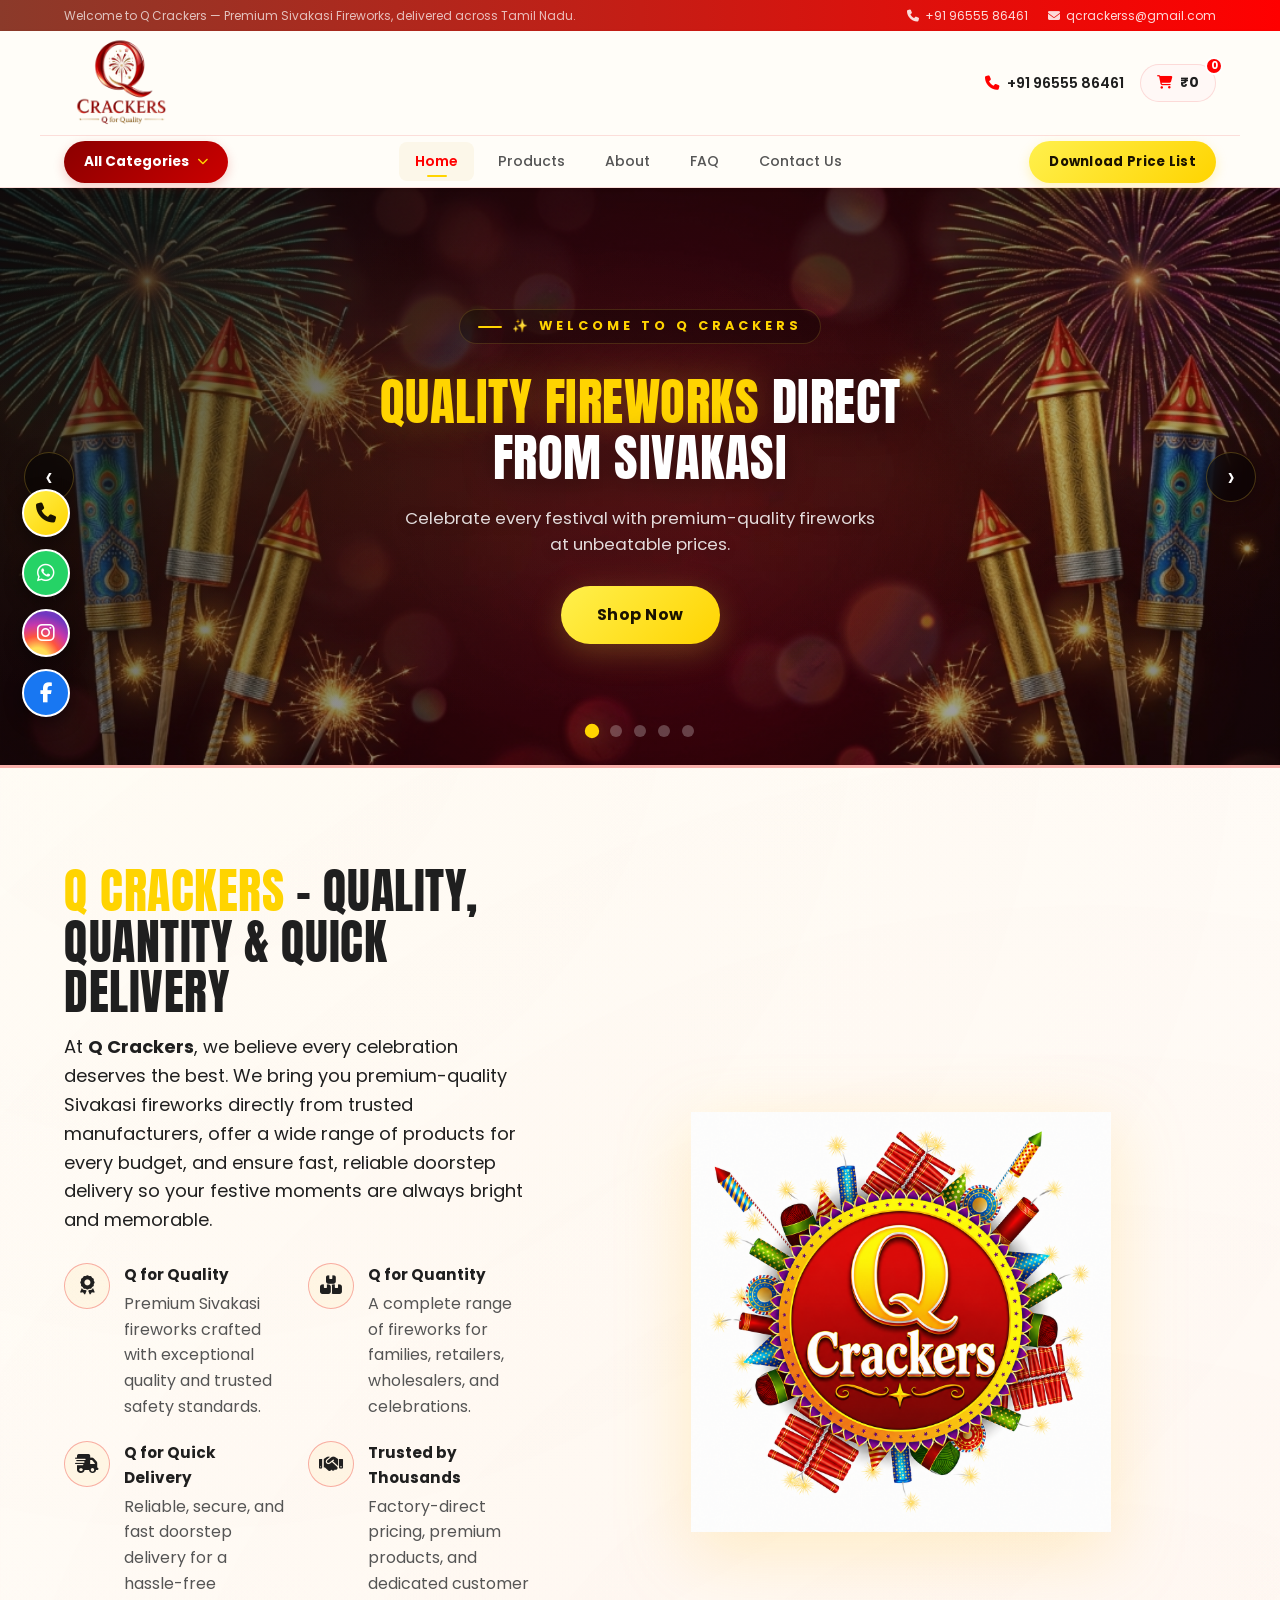
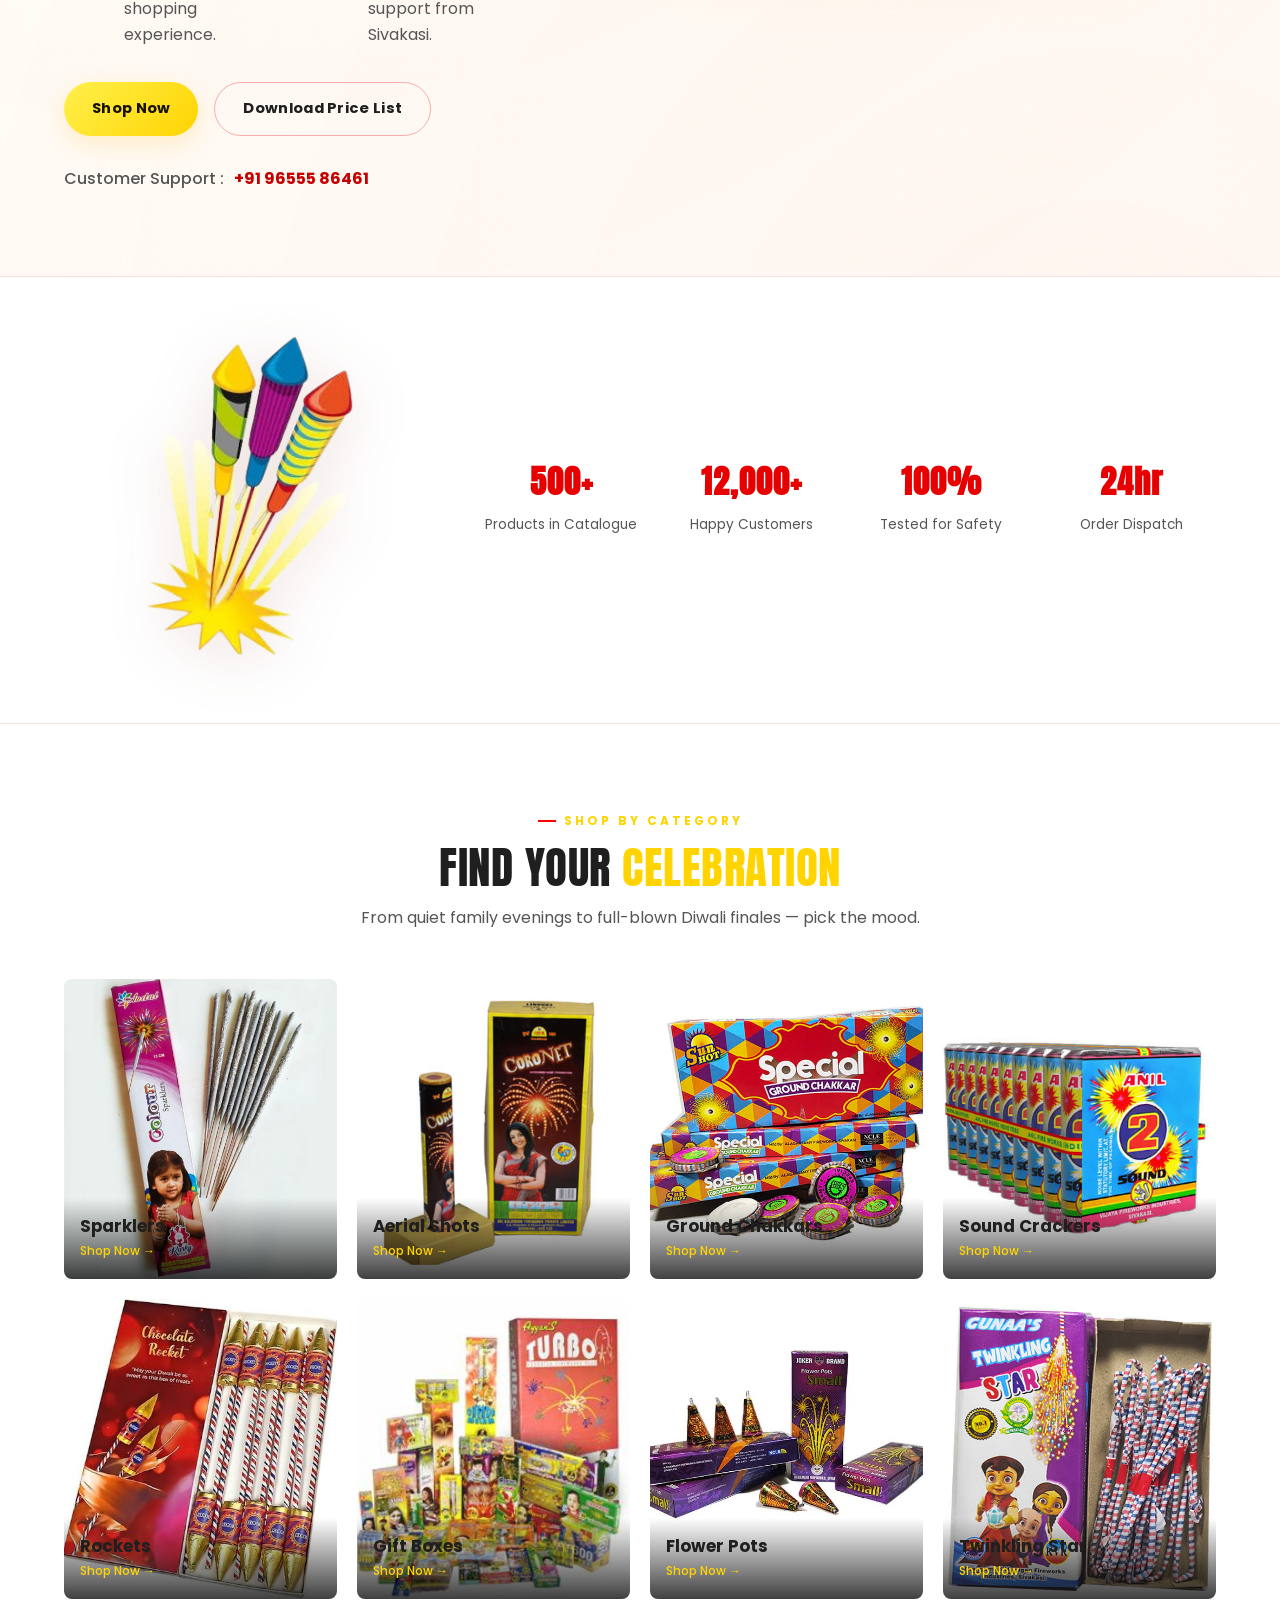
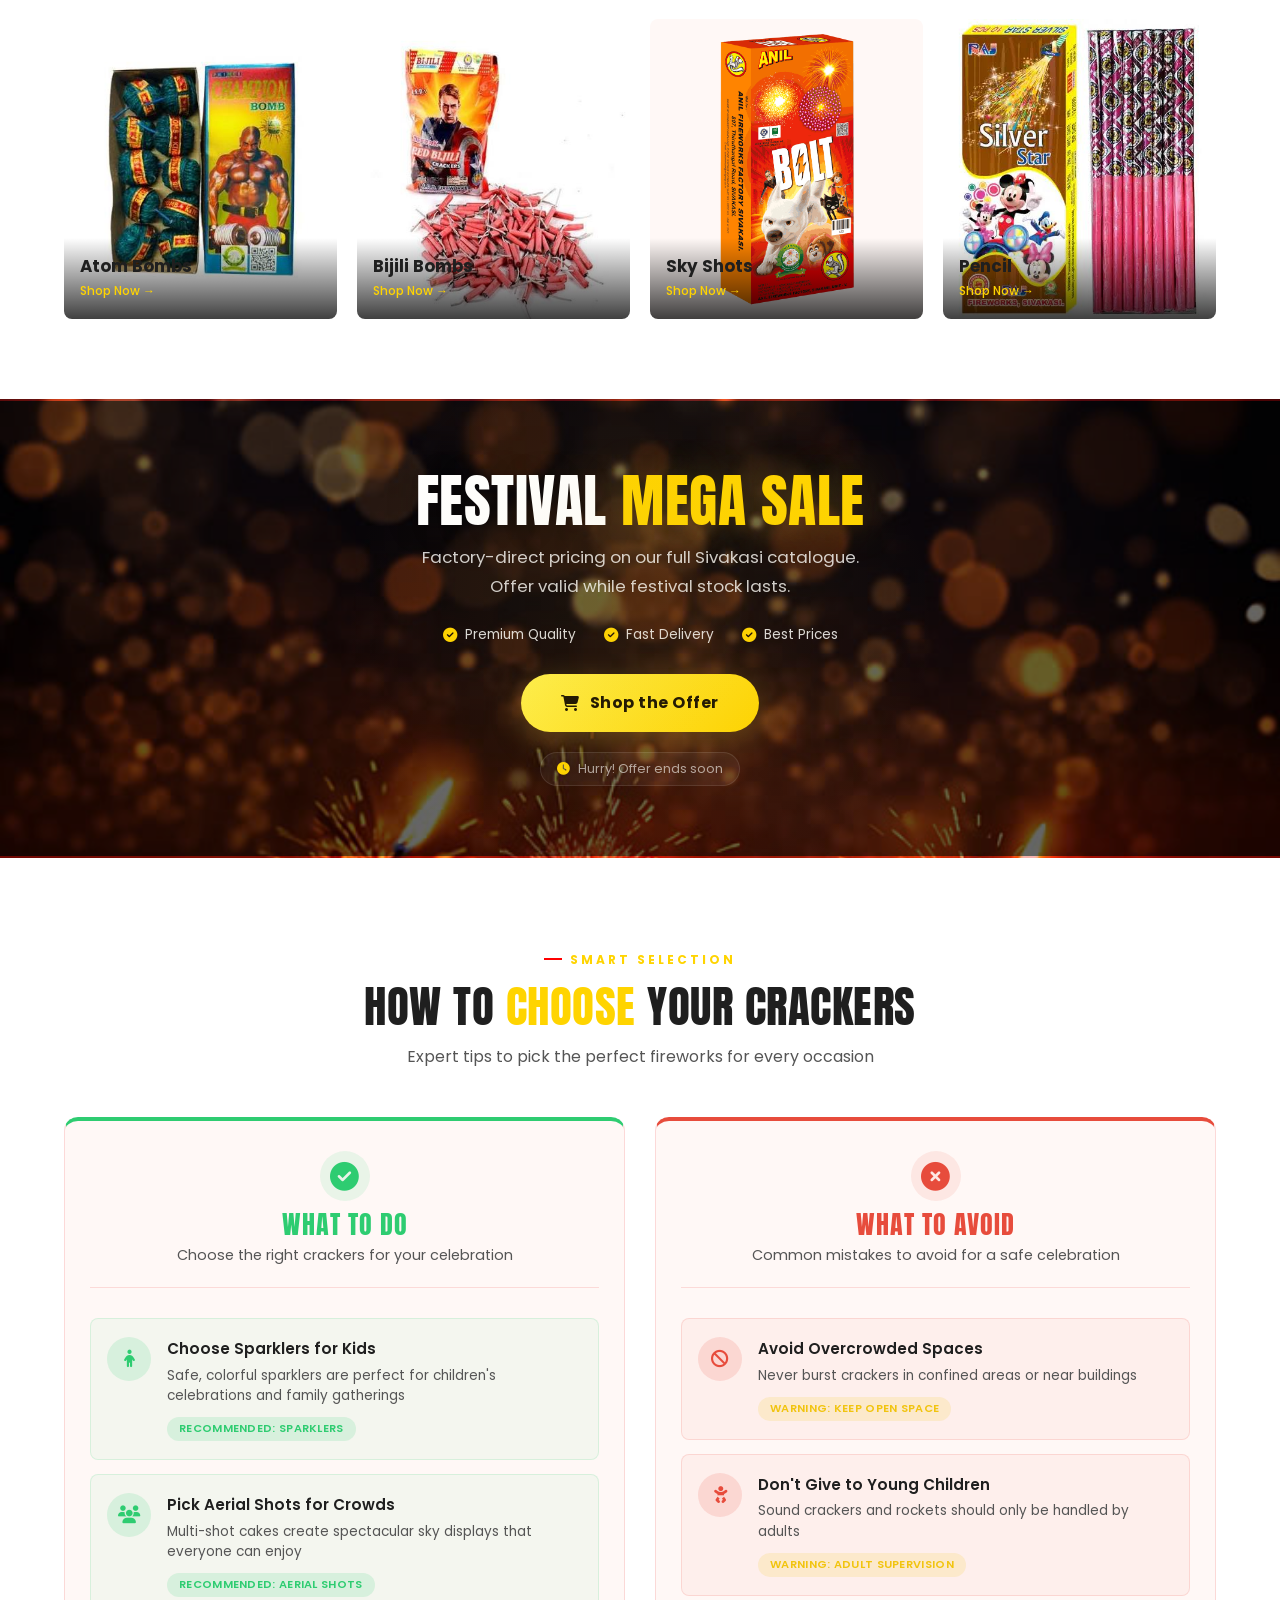
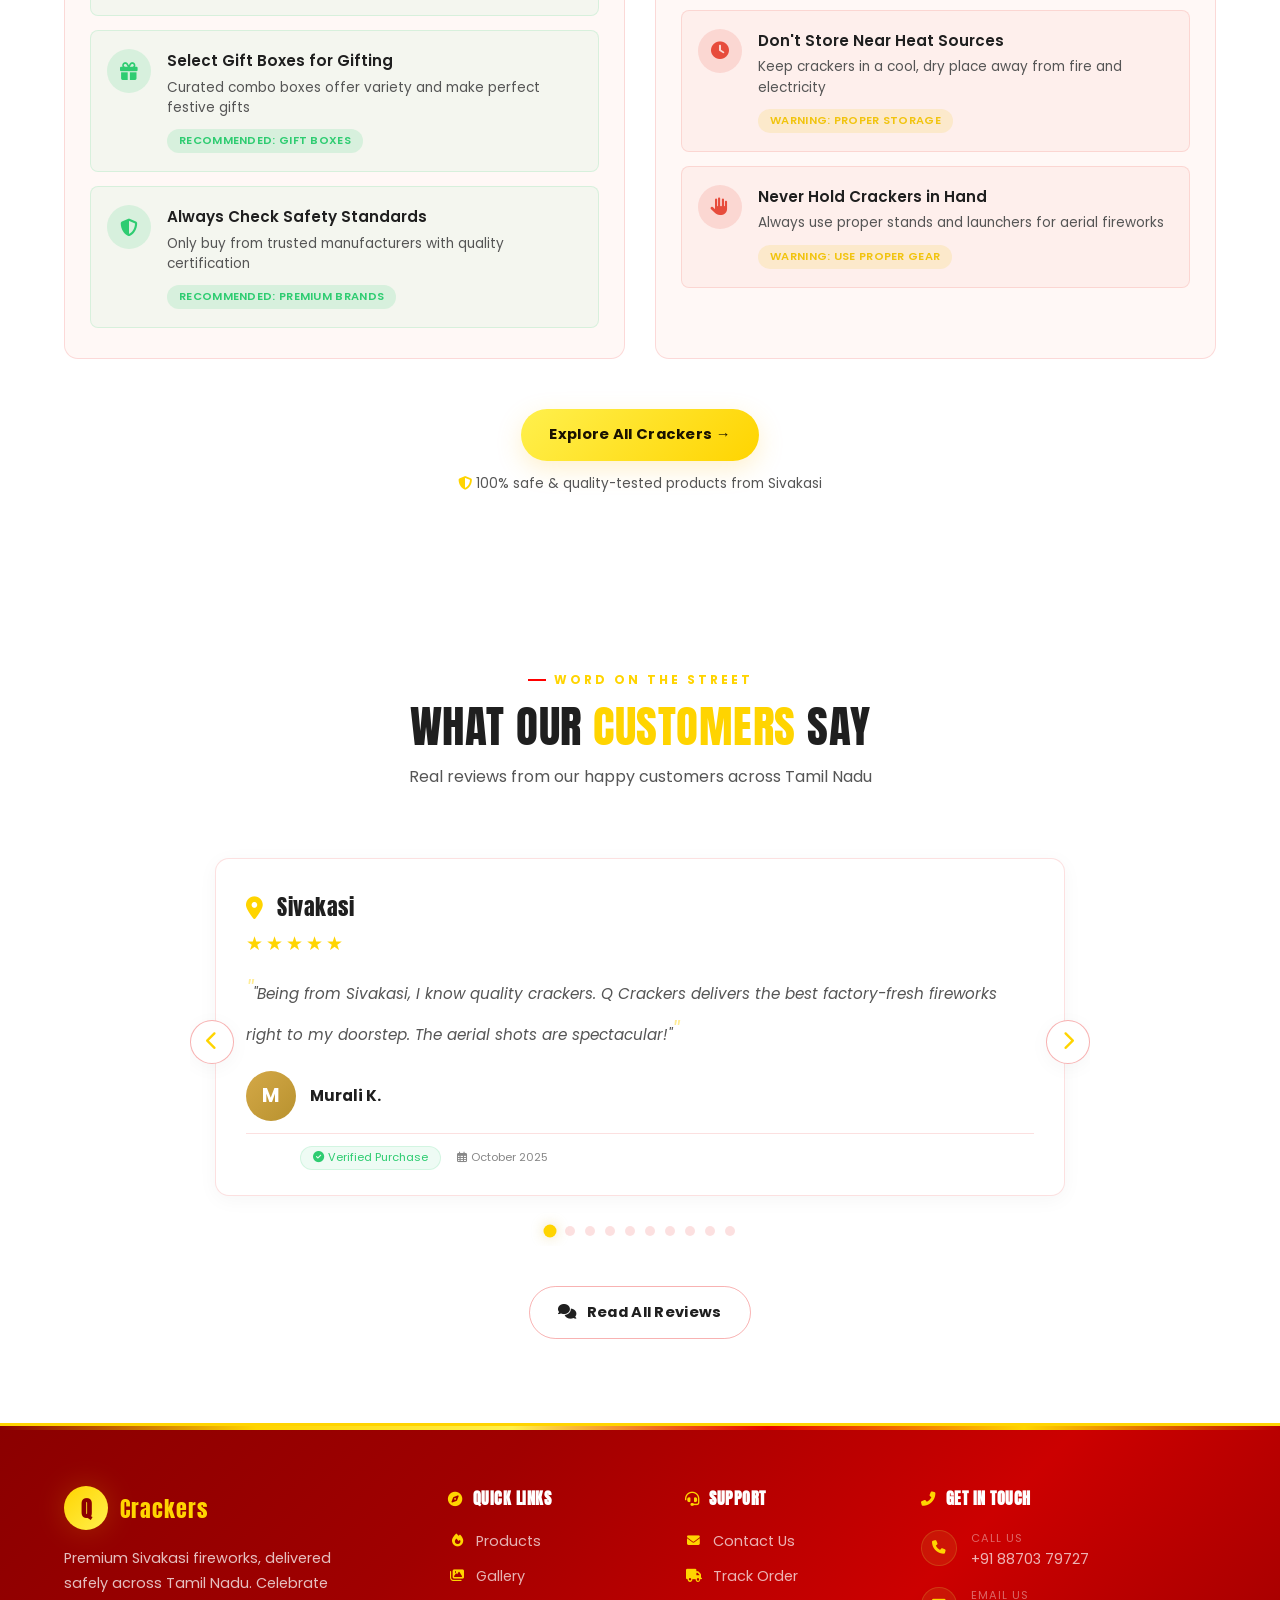
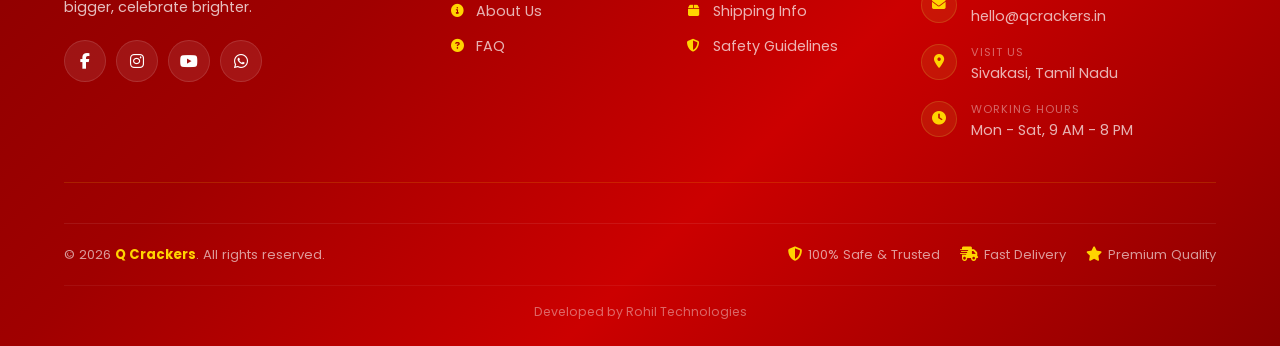
==== index.html @ 7ca10067 "Q CRACKERS WEBSITE Initial Push" ====
<!DOCTYPE html>
<html lang="en">

<head>
    <meta charset="UTF-8">
    <meta name="viewport" content="width=device-width, initial-scale=1.0">
    <title>Q Crackers — Premium Sivakasi Fireworks Online</title>
    <meta name="description"
        content="Q Crackers — order premium Sivakasi fireworks online. Track your order, browse our full catalogue, and celebrate bigger.">
    <link rel="stylesheet" href="style.css">
    <link rel="stylesheet" href="https://cdn.jsdelivr.net/npm/@fortawesome/fontawesome-free@6.7.2/css/all.min.css">
    <!-- FAVICON / TAB LOGO -->
    <link rel="icon" type="image/png" href="./images/logo-removebg-preview.png">
    <style>
        /* Force badge to always show */
        .cart-badge {
            position: absolute;
            top: -8px;
            right: -8px;
            background: var(--ember);
            color: #fff;
            font-size: 0.65rem;
            font-weight: 700;
            width: 18px;
            height: 18px;
            border-radius: 50%;
            display: flex !important;
            /* ← Force display */
            align-items: center;
            justify-content: center;
            border: 2px solid var(--bg-white);
        }

        /* When cart is empty, show 0 with faded style */
        .cart-badge.empty {
            background: #999;
            font-size: 0.55rem;
        }
    </style>
</head>

<body>
    <div class="top-bar">
        <div class="container top-bar-inner">
            <span class="top-bar-msg">Welcome to Q Crackers — Premium Sivakasi Fireworks, delivered across Tamil
                Nadu.</span>
            <div class="top-bar-contacts">
                <a href="tel:+919655586461"><i class="fas fa-phone"></i> +91 96555 86461</a>
                <a href="mailto:hello@qcrackers.in"><i class="fas fa-envelope"></i>qcrackerss@gmail.com</a>
            </div>
        </div>
    </div>

    <header class="site-header">
        <div class="nav-top">
            <a href="index.html" class="logo"> <img src="images/logo-removebg-preview.png" alt="Q Crackers Logo"
                    class="logo-img"> </a>
            <div class="nav-top-right">
                <a href="tel:+919655586461" class="nav-top-phone"><i class="fas fa-phone"></i> +91 96555 86461</a>
                <!-- ===== CART BUTTON WITH BADGE ===== -->
                <button class="header-cart" id="open-cart-btn">
                    <i class="fas fa-shopping-cart"></i>
                    <span id="header-cart-total">₹0</span>
                    <span class="cart-badge" id="cart-badge">0</span>
                </button>
            </div>
        </div>
        <div class="nav-bottom">
            <!-- ===== ALL CATEGORIES DROPDOWN ===== -->
            <div class="all-categories">
                <button class="all-categories-btn" id="all-cat-btn">
                    <span>All Categories</span> <i class="fas fa-chevron-down"></i>
                </button>
                <div class="all-categories-menu" id="all-cat-menu">
                    <a href="#cat-Sound-Crackers">Sound Crackers</a>
                    <a href="#cat-Flower-Pots">Flower Pots</a>
                    <a href="#cat-Ground-Chakkars">Ground Chakkars</a>
                    <a href="#cat-Atom-Bombs">Atom Bombs</a>
                    <a href="#cat-Rocket">Rocket</a>
                    <a href="#cat-Multishots">Multishots</a>
                </div>
            </div>
            <nav class="main-nav" id="mainNav">
                <ul>
                    <li><a href="index.html" class="active">Home</a></li>
                    <li><a href="products.html">Products</a></li>
                    <li><a href="about.html">About</a></li>
                    <li><a href="faq.html">FAQ</a></li>
                    <li><a href="contact.html">Contact Us</a></li>
                </ul>
            </nav>
            <div class="nav-actions">
                <a href="assets/pdf/Q-Crackers-Price-List.pdf" target="_blank" download class="btn btn-primary">
                    Download Price List
                </a>
                <button class="hamburger" id="hamburgerBtn" aria-label="Menu">
                    <span></span><span></span><span></span>
                </button>
            </div>
        </div>
    </header>

    <!-- TOP BANNER CAROUSEL -->
    <section class="hero-carousel" id="hero-carousel">
        <div class="carousel-track" id="carousel-track">

            <!-- Slide 1 -->
            <div class="carousel-slide slide-1">
                <img class="slide-img" src="images/c2.png" alt="Q Crackers Sivakasi Fireworks"
                    onerror="this.style.display='none'">
                <div class="slide-content">
                    <span class="eyebrow">✨ Welcome to Q Crackers</span>
                    <h2><span class="accent">Quality Fireworks</span> Direct
                        from Sivakasi</h2>
                    <p>Celebrate every festival with premium-quality
                        fireworks at unbeatable prices.</p>
                    <a href="products.html" class="btn btn-primary"> Shop
                        Now</a>
                </div>
            </div>

            <!-- Slide 2 -->
            <div class="carousel-slide slide-2">
                <img class="slide-img" src="images/c3.png" alt="Quality Crackers" onerror="this.style.display='none'">
                <div class="slide-content">
                    <span class="eyebrow">⭐ Q for Quality</span>
                    <h2>Premium Crackers with <span class="accent">Trusted
                            Quality</span></h2>
                    <p>Manufactured in Sivakasi using high-quality materials
                        for a safer celebration.</p>
                    <a href="products.html" class="btn btn-primary">Explore
                        Collection</a>
                </div>
            </div>

            <!-- Slide 3 -->
            <div class="carousel-slide slide-3">
                <img class="slide-img" src="images/c4.png" alt="Quantity Orders" onerror="this.style.display='none'">
                <div class="slide-content">
                    <span class="eyebrow">📦 Q for Quantity</span>
                    <h2>Wholesale & Retail <span class="accent">Bulk
                            Orders</span></h2>
                    <p>Perfect for families, events, dealers, schools, and
                        corporate celebrations.</p>
                    <a href="products.html" class="btn btn-primary">View
                        Products</a>
                </div>
            </div>

            <!-- Slide 4 -->
            <div class="carousel-slide slide-4">
                <img class="slide-img" src="images/c5.png" alt="Quick Delivery" onerror="this.style.display='none'">
                <div class="slide-content">
                    <span class="eyebrow">🚚 Q for Quick Delivery</span>
                    <h2>Fast & Secure <span class="accent">Doorstep
                            Delivery</span></h2>
                    <p>Order online and get your favorite Sivakasi crackers
                        delivered quickly and safely.</p>
                    <a href="products.html" class="btn btn-primary">Order
                        Today</a>
                </div>
            </div>

            <!-- Slide 5 -->
            <div class="carousel-slide slide-5">
                <img class="slide-img" src="images/c1.png" alt="Festival Fireworks" onerror="this.style.display='none'">
                <div class="slide-content">
                    <span class="eyebrow">🎇 Celebrate with
                        Confidence</span>
                    <h2>Your Trusted <span class="accent">Sivakasi Fireworks
                            Partner</span></h2>
                    <p>Quality • Quantity • Quick Delivery — Everything you
                        need for a brighter celebration.</p>
                    <a href="products.html" class="btn btn-primary">Start
                        Shopping</a>
                </div>
            </div>

        </div>

        <button class="carousel-arrow prev" id="carousel-prev" aria-label="Previous slide">‹</button>
        <button class="carousel-arrow next" id="carousel-next" aria-label="Next slide">›</button>

        <div class="carousel-dots" id="carousel-dots">
            <span class="dot active" data-slide="0"></span>
            <span class="dot" data-slide="1"></span>
            <span class="dot" data-slide="2"></span>
            <span class="dot" data-slide="3"></span>
            <span class="dot" data-slide="4"></span>
        </div>
    </section>

    <!-- INTRO: IMAGE RIGHT / CONTENT LEFT -->
    <section class="section">
        <div class="container content-flex content-flex-reverse">
            <!-- CONTENT - Left Side -->
            <div class="reveal">
                <h2>
                    <span class="accent">Q Crackers</span> – Quality,
                    Quantity &amp; Quick Delivery
                </h2>

                <p class="lede">
                    At <strong>Q Crackers</strong>, we believe every
                    celebration deserves the best.
                    We bring you premium-quality Sivakasi fireworks directly
                    from trusted manufacturers,
                    offer a wide range of products for every budget, and
                    ensure fast, reliable doorstep
                    delivery so your festive moments are always bright and
                    memorable.
                </p>

                <div class="icon-features">

                    <!-- Q for Quality -->
                    <div class="icon-feature">
                        <div class="ic">
                            <i class="fas fa-award" style="color: var(--text);"></i>
                        </div>
                        <div>
                            <strong>Q for Quality</strong>
                            <p>
                                Premium Sivakasi fireworks crafted with
                                exceptional quality and trusted safety
                                standards.
                            </p>
                        </div>
                    </div>

                    <!-- Q for Quantity -->
                    <div class="icon-feature">
                        <div class="ic">
                            <i class="fas fa-boxes-stacked" style="color: var(--text);"></i>
                        </div>
                        <div>
                            <strong>Q for Quantity</strong>
                            <p>
                                A complete range of fireworks for families,
                                retailers, wholesalers, and celebrations.
                            </p>
                        </div>
                    </div>

                    <!-- Q for Quick Delivery -->
                    <div class="icon-feature">
                        <div class="ic">
                            <i class="fas fa-truck-fast" style="color: var(--text);"></i>
                        </div>
                        <div>
                            <strong>Q for Quick Delivery</strong>
                            <p>
                                Reliable, secure, and fast doorstep delivery
                                for a hassle-free shopping experience.
                            </p>
                        </div>
                    </div>

                    <!-- Trusted Brand -->
                    <div class="icon-feature">
                        <div class="ic">
                            <i class="fas fa-handshake" style="color: var(--text);"></i>
                        </div>
                        <div>
                            <strong>Trusted by Thousands</strong>
                            <p>
                                Factory-direct pricing, premium products,
                                and dedicated customer support from
                                Sivakasi.
                            </p>
                        </div>
                    </div>

                </div>

                <div class="hero-cta">
                    <a href="products.html" class="btn btn-primary">Shop Now</a>
                    <a href="#pricelist" class="btn btn-ghost">Download Price List</a>
                </div>

                <div class="hero-phone">
                    Customer Support :
                    <strong>+91 96555 86461</strong>
                </div>

            </div>

            <!-- IMAGE BOX - Right Side -->
            <div class="img-box reveal">
                <img src="images/q-crackers.png" alt="Q Crackers Sivakasi Fireworks">
            </div>
        </div>
    </section>

    <!-- STRIP -->
    <div class="strip">
        <div class="container strip-flex">

            <!-- Rocket Image -->
            <div class="strip-image reveal">
                <img src="images/rocket-removebg-preview.png" alt="Rocket Cracker" class="flowerpot-real">
            </div>

            <!-- Stats -->
            <div class="strip-stats">
                <div class="grid-4">

                    <div class="stat">
                        <b style="color: var(--card);">500+</b>
                        <span>Products in Catalogue</span>
                    </div>

                    <div class="stat">
                        <b style="color: var(--card);">12,000+</b>
                        <span>Happy Customers</span>
                    </div>

                    <div class="stat">
                        <b style="color: var(--card);">100%</b>
                        <span>Tested for Safety</span>
                    </div>

                    <div class="stat">
                        <b style="color: var(--card);">24hr</b>
                        <span>Order Dispatch</span>
                    </div>

                </div>
            </div>

        </div>
    </div>

    <!-- CATEGORIES -->
    <section class="section categories-section">
        <div class="container">
            <div class="section-head reveal">
                <span class="eyebrow">Shop by category</span>
                <h2>Find your <span class="accent">celebration</span></h2>
                <p>From quiet family evenings to full-blown Diwali finales —
                    pick the mood.</p>
            </div>

            <div class="categories-grid">
                <!-- Category 1 - Sparklers -->
                <a href="products.html" class="category-card reveal">
                    <div class="category-image">
                        <img src="images/cracker-product/cp1.webp" alt="Sparklers" class="cat-img">
                        <div class="category-overlay">
                            <h3>Sparklers</h3>
                            <span>Shop Now →</span>
                        </div>
                    </div>
                </a>

                <!-- Category 2 - Aerial Shots -->
                <a href="products.html" class="category-card reveal">
                    <div class="category-image">
                        <img src="images/cracker-product/cp2.jpg" alt="Aerial Shots" class="cat-img">
                        <div class="category-overlay">
                            <h3>Aerial Shots</h3>
                            <span>Shop Now →</span>
                        </div>
                    </div>
                </a>

                <!-- Category 3 - Ground Chakkars -->
                <a href="products.html" class="category-card reveal">
                    <div class="category-image">
                        <img src="images/cracker-product/cp3.jfif" alt="Ground Chakkars" class="cat-img">
                        <div class="category-overlay">
                            <h3>Ground Chakkars</h3>
                            <span>Shop Now →</span>
                        </div>
                    </div>
                </a>

                <!-- Category 4 - Sound Crackers -->
                <a href="products.html" class="category-card reveal">
                    <div class="category-image">
                        <img src="images/cracker-product/cp4.jfif" alt="Sound Crackers" class="cat-img">
                        <div class="category-overlay">
                            <h3>Sound Crackers</h3>
                            <span>Shop Now →</span>
                        </div>
                    </div>
                </a>

                <!-- Category 5 - Rockets -->
                <a href="products.html" class="category-card reveal">
                    <div class="category-image">
                        <img src="images/cracker-product/cp5.jfif" alt="Rockets" class="cat-img">
                        <div class="category-overlay">
                            <h3>Rockets</h3>
                            <span>Shop Now →</span>
                        </div>
                    </div>
                </a>

                <!-- Category 6 - Gift Boxes -->
                <a href="products.html" class="category-card reveal">
                    <div class="category-image">
                        <img src="images/cracker-product/cp6.jpg" alt="Gift Boxes" class="cat-img">
                        <div class="category-overlay">
                            <h3>Gift Boxes</h3>
                            <span>Shop Now →</span>
                        </div>
                    </div>
                </a>

                <!-- Category 7 - Flower Pots -->
                <a href="products.html" class="category-card reveal">
                    <div class="category-image">
                        <img src="images/cracker-product/cp7.jfif" alt="Flower Pots" class="cat-img">
                        <div class="category-overlay">
                            <h3>Flower Pots</h3>
                            <span>Shop Now →</span>
                        </div>
                    </div>
                </a>

                <!-- Category 8 - Party Crackers -->
                <a href="products.html" class="category-card reveal">
                    <div class="category-image">
                        <img src="images/cracker-product/c13.jfif" alt="Party Crackers" class="cat-img">
                        <div class="category-overlay">
                            <h3>Twinkling Star</h3>
                            <span>Shop Now →</span>
                        </div>
                    </div>
                </a>

                <!-- Category 9 - Atom Bombs -->
                <a href="products.html" class="category-card reveal">
                    <div class="category-image">
                        <img src="images/cracker-product/cp9.jfif" alt="Atom Bombs" class="cat-img">
                        <div class="category-overlay">
                            <h3>Atom Bombs</h3>
                            <span>Shop Now →</span>
                        </div>
                    </div>
                </a>

                <!-- Category 10 - Bijili Bombs -->
                <a href="products.html" class="category-card reveal">
                    <div class="category-image">
                        <img src="images/cracker-product/cp10.jfif" alt="Bijili Bombs" class="cat-img">
                        <div class="category-overlay">
                            <h3>Bijili Bombs</h3>
                            <span>Shop Now →</span>
                        </div>
                    </div>

                </a>
                <!-- Category 11 - Skyshots -->
                <a href="products.html" class="category-card reveal">
                    <div class="category-image">
                        <img src="images/cracker-product/cp11.png" alt="Bijili Bombs" class="cat-img">
                        <div class="category-overlay">
                            <h3>Sky Shots</h3>
                            <span>Shop Now →</span>
                        </div>
                    </div>

                </a>
                <!-- Category 12 - Pencil -->
                <a href="products.html" class="category-card reveal">
                    <div class="category-image">
                        <img src="./images/cracker-product/c12.jfif" alt="Bijili Bombs" class="cat-img">
                        <div class="category-overlay">
                            <h3>Pencil</h3>
                            <span>Shop Now →</span>
                        </div>
                    </div>
                </a>
            </div>
        </div>
    </section>


    <!-- OFFER BANNER -->
    <section class="offer-banner">
        <div class="container reveal">
            <div class="offer-banner-content">
                <h2>Festival <span class="accent">Mega Sale</span></h2>
                <p>Factory-direct pricing on our full Sivakasi catalogue.
                    <br>Offer valid while festival stock lasts.
                </p>
                <div class="offer-features">
                    <span><i class="fas fa-check-circle"></i> Premium Quality</span>
                    <span><i class="fas fa-check-circle"></i> Fast Delivery</span>
                    <span><i class="fas fa-check-circle"></i> Best Prices</span>
                </div>
                <a href="products.html" class="btn btn-primary">
                    <i class="fas fa-shopping-cart"></i> Shop the Offer
                </a>
                <div class="offer-timer">
                    <span><i class="fas fa-clock"></i> Hurry! Offer ends soon</span>
                </div>
            </div>
        </div>
    </section>

    <!-- FEATURED PRODUCTS - INNOVATIVE DESIGN -->
    <section class="section">
        <div class="container">
            <div class="section-head reveal">
                <span class="eyebrow">Smart Selection</span>
                <h2>How to <span class="accent">choose</span> your
                    crackers</h2>
                <p>Expert tips to pick the perfect fireworks for every
                    occasion</p>
            </div>

            <!-- Do's & Don'ts Grid -->
            <div class="guide-grid">
                <!-- DO's Column -->
                <div class="guide-column do-column reveal">
                    <div class="guide-header">
                        <span class="guide-icon"><i class="fas fa-check-circle"></i></span>
                        <h3>What to Do</h3>
                        <p>Choose the right crackers for your
                            celebration</p>
                    </div>

                    <!-- Do Item 1 -->
                    <div class="guide-card do-card">
                        <div class="guide-card-icon">
                            <i class="fas fa-child"></i>
                        </div>
                        <div class="guide-card-content">
                            <h4>Choose Sparklers for Kids</h4>
                            <p>Safe, colorful sparklers are perfect for
                                children's celebrations and family
                                gatherings
                            </p>
                            <span class="guide-tag">Recommended:
                                Sparklers</span>
                        </div>
                    </div>

                    <!-- Do Item 2 -->
                    <div class="guide-card do-card">
                        <div class="guide-card-icon">
                            <i class="fas fa-users"></i>
                        </div>
                        <div class="guide-card-content">
                            <h4>Pick Aerial Shots for Crowds</h4>
                            <p>Multi-shot cakes create spectacular sky
                                displays that everyone can enjoy</p>
                            <span class="guide-tag">Recommended: Aerial
                                Shots</span>
                        </div>
                    </div>

                    <!-- Do Item 3 -->
                    <div class="guide-card do-card">
                        <div class="guide-card-icon">
                            <i class="fas fa-gift"></i>
                        </div>
                        <div class="guide-card-content">
                            <h4>Select Gift Boxes for Gifting</h4>
                            <p>Curated combo boxes offer variety and make
                                perfect festive gifts</p>
                            <span class="guide-tag">Recommended: Gift
                                Boxes</span>
                        </div>
                    </div>

                    <!-- Do Item 4 -->
                    <div class="guide-card do-card">
                        <div class="guide-card-icon">
                            <i class="fas fa-shield-alt"></i>
                        </div>
                        <div class="guide-card-content">
                            <h4>Always Check Safety Standards</h4>
                            <p>Only buy from trusted manufacturers with
                                quality certification</p>
                            <span class="guide-tag">Recommended: Premium
                                Brands</span>
                        </div>
                    </div>
                </div>

                <!-- DON'Ts Column -->
                <div class="guide-column dont-column reveal">
                    <div class="guide-header">
                        <span class="guide-icon"><i class="fas fa-times-circle"></i></span>
                        <h3>What to Avoid</h3>
                        <p>Common mistakes to avoid for a safe
                            celebration</p>
                    </div>

                    <!-- Don't Item 1 -->
                    <div class="guide-card dont-card">
                        <div class="guide-card-icon">
                            <i class="fas fa-ban"></i>
                        </div>
                        <div class="guide-card-content">
                            <h4>Avoid Overcrowded Spaces</h4>
                            <p>Never burst crackers in confined areas or
                                near buildings</p>
                            <span class="guide-tag warning">Warning: Keep
                                Open Space</span>
                        </div>
                    </div>

                    <!-- Don't Item 2 -->
                    <div class="guide-card dont-card">
                        <div class="guide-card-icon">
                            <i class="fas fa-baby"></i>
                        </div>
                        <div class="guide-card-content">
                            <h4>Don't Give to Young Children</h4>
                            <p>Sound crackers and rockets should only be
                                handled by adults</p>
                            <span class="guide-tag warning">Warning: Adult
                                Supervision</span>
                        </div>
                    </div>

                    <!-- Don't Item 3 -->
                    <div class="guide-card dont-card">
                        <div class="guide-card-icon">
                            <i class="fas fa-clock"></i>
                        </div>
                        <div class="guide-card-content">
                            <h4>Don't Store Near Heat Sources</h4>
                            <p>Keep crackers in a cool, dry place away from
                                fire and electricity</p>
                            <span class="guide-tag warning">Warning: Proper
                                Storage</span>
                        </div>
                    </div>

                    <!-- Don't Item 4 -->
                    <div class="guide-card dont-card">
                        <div class="guide-card-icon">
                            <i class="fas fa-hand"></i>
                        </div>
                        <div class="guide-card-content">
                            <h4>Never Hold Crackers in Hand</h4>
                            <p>Always use proper stands and launchers for
                                aerial fireworks</p>
                            <span class="guide-tag warning">Warning: Use
                                Proper Gear</span>
                        </div>
                    </div>
                </div>
            </div>

            <!-- View All Products Button -->
            <div style="text-align:center; margin-top:50px;">
                <a href="products.html" class="btn btn-primary">Explore All
                    Crackers →</a>
                <p style="color:var(--text-muted); font-size:0.85rem; margin-top:12px;">
                    <i class="fas fa-shield-alt" style="color:var(--yellow);"></i>
                    100% safe & quality-tested products from Sivakasi
                </p>
            </div>
        </div>
    </section>

    <!-- TESTIMONIALS - CAROUSEL -->
    <section class="section testimonials-section">
        <div class="container">
            <div class="section-head reveal">
                <span class="eyebrow">Word on the street</span>
                <h2>What our <span class="accent">customers</span> say</h2>
                <p>Real reviews from our happy customers across Tamil
                    Nadu</p>
            </div>

            <!-- Testimonial Carousel -->
            <div class="testimonial-carousel">
                <div class="testimonial-track" id="testimonialTrack">

                    <!-- Review 1 - Sivakasi -->
                    <div class="testimonial-slide">
                        <div class="testimonial-card">
                            <div class="testimonial-location">
                                <i class="fas fa-map-marker-alt"></i>
                                Sivakasi
                            </div>
                            <div class="stars">★★★★★</div>
                            <p class="quote">"Being from Sivakasi, I know
                                quality crackers. Q Crackers delivers the
                                best
                                factory-fresh fireworks right to my
                                doorstep. The aerial shots are
                                spectacular!"</p>
                            <div class="who">
                                <div class="avatar" style="background: linear-gradient(135deg, #d4a847, #b8922f);">M
                                </div>
                                <div>
                                    <strong>Murali K.</strong>
                                </div>
                            </div>
                            <div class="review-meta">
                                <span class="review-badge"><i class="fas fa-check-circle"></i>
                                    Verified Purchase</span>
                                <span class="review-date"><i class="far fa-calendar-alt"></i>
                                    October 2025</span>
                            </div>
                        </div>
                    </div>

                    <!-- Review 2 - Aruppukottai -->
                    <div class="testimonial-slide">
                        <div class="testimonial-card">
                            <div class="testimonial-location">
                                <i class="fas fa-map-marker-alt"></i>
                                Aruppukottai
                            </div>
                            <div class="stars">★★★★★</div>
                            <p class="quote">"The ground chakkars from Q
                                Crackers are the best I've ever bought. My
                                whole family in Aruppukottai enjoyed them
                                during Diwali. Fast delivery too!"</p>
                            <div class="who">
                                <div class="avatar" style="background: linear-gradient(135deg, #2ecc71, #27ae60);">P
                                </div>
                                <div>
                                    <strong>Priya S.</strong>
                                </div>
                            </div>
                            <div class="review-meta">
                                <span class="review-badge"><i class="fas fa-check-circle"></i>
                                    Verified Purchase</span>
                                <span class="review-date"><i class="far fa-calendar-alt"></i>
                                    October 2025</span>
                            </div>
                        </div>
                    </div>

                    <!-- Review 3 - Virudhunagar -->
                    <div class="testimonial-slide">
                        <div class="testimonial-card">
                            <div class="testimonial-location">
                                <i class="fas fa-map-marker-alt"></i>
                                Virudhunagar
                            </div>
                            <div class="stars">★★★★★</div>
                            <p class="quote">"As a retailer in Virudhunagar,
                                I've been sourcing crackers from Q Crackers
                                for 3 years. Their wholesale prices are
                                unbeatable and quality is consistent."</p>
                            <div class="who">
                                <div class="avatar" style="background: linear-gradient(135deg, #3498db, #2980b9);">R
                                </div>
                                <div>
                                    <strong>Raja S.</strong>
                                </div>
                            </div>
                            <div class="review-meta">
                                <span class="review-badge"><i class="fas fa-check-circle"></i>
                                    Verified Purchase</span>
                                <span class="review-date"><i class="far fa-calendar-alt"></i>
                                    September 2025</span>
                            </div>
                        </div>
                    </div>

                    <!-- Review 4 - Rajapalayam -->
                    <div class="testimonial-slide">
                        <div class="testimonial-card">
                            <div class="testimonial-location">
                                <i class="fas fa-map-marker-alt"></i>
                                Rajapalayam
                            </div>
                            <div class="stars">★★★★★</div>
                            <p class="quote">"The gift boxes from Q Crackers
                                are perfect for our family celebrations in
                                Rajapalayam. Everyone loved the variety -
                                sparklers, chakkars, and rockets!"</p>
                            <div class="who">
                                <div class="avatar" style="background: linear-gradient(135deg, #e74c3c, #c0392b);">V
                                </div>
                                <div>
                                    <strong>Vignesh R.</strong>
                                </div>
                            </div>
                            <div class="review-meta">
                                <span class="review-badge"><i class="fas fa-check-circle"></i>
                                    Verified Purchase</span>
                                <span class="review-date"><i class="far fa-calendar-alt"></i>
                                    October 2025</span>
                            </div>
                        </div>
                    </div>

                    <!-- Review 5 - Madurai -->
                    <div class="testimonial-slide">
                        <div class="testimonial-card">
                            <div class="testimonial-location">
                                <i class="fas fa-map-marker-alt"></i>
                                Madurai
                            </div>
                            <div class="stars">★★★★★</div>
                            <p class="quote">"Ordered from Madurai and
                                received the crackers within 24 hours! The
                                sound
                                crackers were amazing - perfect for our
                                Meenakshi Temple festival celebrations."</p>
                            <div class="who">
                                <div class="avatar" style="background: linear-gradient(135deg, #9b59b6, #8e44ad);">A
                                </div>
                                <div>
                                    <strong>Arul M.</strong>
                                </div>
                            </div>
                            <div class="review-meta">
                                <span class="review-badge"><i class="fas fa-check-circle"></i>
                                    Verified Purchase</span>
                                <span class="review-date"><i class="far fa-calendar-alt"></i>
                                    September 2025</span>
                            </div>
                        </div>
                    </div>

                    <!-- Review 6 - Kovilpatti -->
                    <div class="testimonial-slide">
                        <div class="testimonial-card">
                            <div class="testimonial-location">
                                <i class="fas fa-map-marker-alt"></i>
                                Kovilpatti
                            </div>
                            <div class="stars">★★★★★</div>
                            <p class="quote">"The flower pots from Q
                                Crackers are stunning! I used them for my
                                daughter's engagement in Kovilpatti and
                                everyone was impressed by the colourful
                                fountain
                                display."</p>
                            <div class="who">
                                <div class="avatar" style="background: linear-gradient(135deg, #f39c12, #e67e22);">K
                                </div>
                                <div>
                                    <strong>Kavitha L.</strong>
                                </div>
                            </div>
                            <div class="review-meta">
                                <span class="review-badge"><i class="fas fa-check-circle"></i>
                                    Verified Purchase</span>
                                <span class="review-date"><i class="far fa-calendar-alt"></i>
                                    October 2025</span>
                            </div>
                        </div>
                    </div>

                    <!-- Review 7 - Dindigul -->
                    <div class="testimonial-slide">
                        <div class="testimonial-card">
                            <div class="testimonial-location">
                                <i class="fas fa-map-marker-alt"></i>
                                Dindigul
                            </div>
                            <div class="stars">★★★★★</div>
                            <p class="quote">"Being a wholesale buyer from
                                Dindigul, I trust Q Crackers for bulk
                                orders.
                                Their rockets are in high demand during
                                every festival season."</p>
                            <div class="who">
                                <div class="avatar" style="background: linear-gradient(135deg, #1abc9c, #16a085);">S
                                </div>
                                <div>
                                    <strong>Senthil P.</strong>
                                </div>
                            </div>
                            <div class="review-meta">
                                <span class="review-badge"><i class="fas fa-check-circle"></i>
                                    Verified Purchase</span>
                                <span class="review-date"><i class="far fa-calendar-alt"></i>
                                    August 2025</span>
                            </div>
                        </div>
                    </div>

                    <!-- Review 8 - Tuticorin -->
                    <div class="testimonial-slide">
                        <div class="testimonial-card">
                            <div class="testimonial-location">
                                <i class="fas fa-map-marker-alt"></i>
                                Tuticorin
                            </div>
                            <div class="stars">★★★★★</div>
                            <p class="quote">"The party crackers combo was a
                                huge hit at our beach celebration in
                                Tuticorin. Fast delivery and amazing quality
                                - highly recommended!"</p>
                            <div class="who">
                                <div class="avatar" style="background: linear-gradient(135deg, #e74c3c, #c0392b);">M
                                </div>
                                <div>
                                    <strong>Meena R.</strong>
                                </div>
                            </div>
                            <div class="review-meta">
                                <span class="review-badge"><i class="fas fa-check-circle"></i>
                                    Verified Purchase</span>
                                <span class="review-date"><i class="far fa-calendar-alt"></i>
                                    September 2025</span>
                            </div>
                        </div>
                    </div>

                    <!-- Review 9 - Theni -->
                    <div class="testimonial-slide">
                        <div class="testimonial-card">
                            <div class="testimonial-location">
                                <i class="fas fa-map-marker-alt"></i> Theni
                            </div>
                            <div class="stars">★★★★★</div>
                            <p class="quote">"The quality of crackers from Q
                                Crackers is unmatched. As a regular
                                customer from Theni, I always recommend them
                                to my friends and family."</p>
                            <div class="who">
                                <div class="avatar" style="background: linear-gradient(135deg, #2ecc71, #27ae60);">G
                                </div>
                                <div>
                                    <strong>Ganesh N.</strong>
                                </div>
                            </div>
                            <div class="review-meta">
                                <span class="review-badge"><i class="fas fa-check-circle"></i>
                                    Verified Purchase</span>
                                <span class="review-date"><i class="far fa-calendar-alt"></i>
                                    October 2025</span>
                            </div>
                        </div>
                    </div>

                    <!-- Review 10 - Ramanathapuram -->
                    <div class="testimonial-slide">
                        <div class="testimonial-card">
                            <div class="testimonial-location">
                                <i class="fas fa-map-marker-alt"></i>
                                Ramanathapuram
                            </div>
                            <div class="stars">★★★★★</div>
                            <p class="quote">"The aerial shots and rockets
                                from Q Crackers lit up our village festival
                                in Ramanathapuram. Thank you for making our
                                celebration memorable!"</p>
                            <div class="who">
                                <div class="avatar" style="background: linear-gradient(135deg, #3498db, #2980b9);">D
                                </div>
                                <div>
                                    <strong>Devi P.</strong>
                                </div>
                            </div>
                            <div class="review-meta">
                                <span class="review-badge"><i class="fas fa-check-circle"></i>
                                    Verified Purchase</span>
                                <span class="review-date"><i class="far fa-calendar-alt"></i>
                                    October 2025</span>
                            </div>
                        </div>
                    </div>

                </div>

                <!-- Carousel Controls -->
                <button class="testimonial-arrow prev" id="testPrev">
                    <i class="fas fa-chevron-left"></i>
                </button>
                <button class="testimonial-arrow next" id="testNext">
                    <i class="fas fa-chevron-right"></i>
                </button>

                <!-- Dots -->
                <div class="testimonial-dots" id="testDots"></div>
            </div>

            <!-- View All Reviews -->
            <div style="text-align:center; margin-top:40px;">
                <a href="#reviews" class="btn btn-ghost" id="openReviewsModalBtn">
                    <i class="fas fa-comments"></i> Read All Reviews
                </a>
            </div>

            <!-- READ ALL REVIEWS MODAL -->
            <div class="reviews-modal" id="reviewsModal">
                <div class="reviews-modal-content">
                    <div class="reviews-modal-header">
                        <h2><i class="fas fa-comments" style="color:var(--yellow);"></i> All
                            Customer Reviews</h2>
                        <button class="reviews-modal-close" id="reviewsModalClose">
                            <i class="fas fa-times"></i>
                        </button>
                    </div>
                    <div class="reviews-modal-body">

                        <!-- Review 1 - Sivakasi -->
                        <div class="review-item">
                            <div class="review-header">
                                <div class="review-avatar"
                                    style="background: linear-gradient(135deg, #d4a847, #b8922f);">M</div>
                                <div class="review-info">
                                    <strong>Murali K.</strong>
                                    <span><i class="fas fa-map-marker-alt" style="color:var(--yellow);"></i>
                                        Sivakasi</span>
                                </div>
                                <div class="review-stars">★★★★★</div>
                            </div>
                            <p class="review-text">"Being from Sivakasi, I
                                know quality crackers. Q Crackers delivers
                                the best factory-fresh fireworks right to my
                                doorstep. The aerial shots are
                                spectacular!"</p>
                            <div class="review-meta">
                                <span class="review-badge"><i class="fas fa-check-circle"></i>
                                    Verified Purchase</span>
                                <span class="review-date"><i class="far fa-calendar-alt"></i>
                                    October 2025</span>
                            </div>
                        </div>

                        <!-- Review 2 - Aruppukottai -->
                        <div class="review-item">
                            <div class="review-header">
                                <div class="review-avatar"
                                    style="background: linear-gradient(135deg, #2ecc71, #27ae60);">P</div>
                                <div class="review-info">
                                    <strong>Priya S.</strong>
                                    <span><i class="fas fa-map-marker-alt" style="color:var(--yellow);"></i>
                                        Aruppukottai</span>
                                </div>
                                <div class="review-stars">★★★★★</div>
                            </div>
                            <p class="review-text">"The ground chakkars from
                                Q Crackers are the best I've ever bought.
                                My whole family in Aruppukottai enjoyed them
                                during Diwali. Fast delivery too!"</p>
                            <div class="review-meta">
                                <span class="review-badge"><i class="fas fa-check-circle"></i>
                                    Verified Purchase</span>
                                <span class="review-date"><i class="far fa-calendar-alt"></i>
                                    October 2025</span>
                            </div>
                        </div>

                        <!-- Review 3 - Virudhunagar -->
                        <div class="review-item">
                            <div class="review-header">
                                <div class="review-avatar"
                                    style="background: linear-gradient(135deg, #3498db, #2980b9);">R</div>
                                <div class="review-info">
                                    <strong>Raja S.</strong>
                                    <span><i class="fas fa-map-marker-alt" style="color:var(--yellow);"></i>
                                        Virudhunagar</span>
                                </div>
                                <div class="review-stars">★★★★★</div>
                            </div>
                            <p class="review-text">"As a retailer in
                                Virudhunagar, I've been sourcing crackers
                                from Q
                                Crackers for 3 years. Their wholesale prices
                                are unbeatable and quality is consistent."
                            </p>
                            <div class="review-meta">
                                <span class="review-badge"><i class="fas fa-check-circle"></i>
                                    Verified Purchase</span>
                                <span class="review-date"><i class="far fa-calendar-alt"></i>
                                    September 2025</span>
                            </div>
                        </div>

                        <!-- Review 4 - Rajapalayam -->
                        <div class="review-item">
                            <div class="review-header">
                                <div class="review-avatar"
                                    style="background: linear-gradient(135deg, #e74c3c, #c0392b);">V</div>
                                <div class="review-info">
                                    <strong>Vignesh R.</strong>
                                    <span><i class="fas fa-map-marker-alt" style="color:var(--yellow);"></i>
                                        Rajapalayam</span>
                                </div>
                                <div class="review-stars">★★★★★</div>
                            </div>
                            <p class="review-text">"The gift boxes from Q
                                Crackers are perfect for our family
                                celebrations in Rajapalayam. Everyone loved
                                the variety - sparklers, chakkars, and
                                rockets!"</p>
                            <div class="review-meta">
                                <span class="review-badge"><i class="fas fa-check-circle"></i>
                                    Verified Purchase</span>
                                <span class="review-date"><i class="far fa-calendar-alt"></i>
                                    October 2025</span>
                            </div>
                        </div>

                        <!-- Review 5 - Madurai -->
                        <div class="review-item">
                            <div class="review-header">
                                <div class="review-avatar"
                                    style="background: linear-gradient(135deg, #9b59b6, #8e44ad);">A</div>
                                <div class="review-info">
                                    <strong>Arul M.</strong>
                                    <span><i class="fas fa-map-marker-alt" style="color:var(--yellow);"></i>
                                        Madurai</span>
                                </div>
                                <div class="review-stars">★★★★★</div>
                            </div>
                            <p class="review-text">"Ordered from Madurai and
                                received the crackers within 24 hours! The
                                sound crackers were amazing - perfect for
                                our Meenakshi Temple festival celebrations."
                            </p>
                            <div class="review-meta">
                                <span class="review-badge"><i class="fas fa-check-circle"></i>
                                    Verified Purchase</span>
                                <span class="review-date"><i class="far fa-calendar-alt"></i>
                                    September 2025</span>
                            </div>
                        </div>

                        <!-- Review 6 - Kovilpatti -->
                        <div class="review-item">
                            <div class="review-header">
                                <div class="review-avatar"
                                    style="background: linear-gradient(135deg, #f39c12, #e67e22);">K</div>
                                <div class="review-info">
                                    <strong>Kavitha L.</strong>
                                    <span><i class="fas fa-map-marker-alt" style="color:var(--yellow);"></i>
                                        Kovilpatti</span>
                                </div>
                                <div class="review-stars">★★★★★</div>
                            </div>
                            <p class="review-text">"The flower pots from Q
                                Crackers are stunning! I used them for my
                                daughter's engagement in Kovilpatti and
                                everyone was impressed by the colourful
                                fountain
                                display."</p>
                            <div class="review-meta">
                                <span class="review-badge"><i class="fas fa-check-circle"></i>
                                    Verified Purchase</span>
                                <span class="review-date"><i class="far fa-calendar-alt"></i>
                                    October 2025</span>
                            </div>
                        </div>

                        <!-- Review 7 - Dindigul -->
                        <div class="review-item">
                            <div class="review-header">
                                <div class="review-avatar"
                                    style="background: linear-gradient(135deg, #1abc9c, #16a085);">S</div>
                                <div class="review-info">
                                    <strong>Senthil P.</strong>
                                    <span><i class="fas fa-map-marker-alt" style="color:var(--yellow);"></i>
                                        Dindigul</span>
                                </div>
                                <div class="review-stars">★★★★★</div>
                            </div>
                            <p class="review-text">"Being a wholesale buyer
                                from Dindigul, I trust Q Crackers for bulk
                                orders. Their rockets are in high demand
                                during every festival season."</p>
                            <div class="review-meta">
                                <span class="review-badge"><i class="fas fa-check-circle"></i>
                                    Verified Purchase</span>
                                <span class="review-date"><i class="far fa-calendar-alt"></i>
                                    August 2025</span>
                            </div>
                        </div>

                        <!-- Review 8 - Tuticorin -->
                        <div class="review-item">
                            <div class="review-header">
                                <div class="review-avatar"
                                    style="background: linear-gradient(135deg, #e74c3c, #c0392b);">M</div>
                                <div class="review-info">
                                    <strong>Meena R.</strong>
                                    <span><i class="fas fa-map-marker-alt" style="color:var(--yellow);"></i>
                                        Tuticorin</span>
                                </div>
                                <div class="review-stars">★★★★★</div>
                            </div>
                            <p class="review-text">"The party crackers combo
                                was a huge hit at our beach celebration in
                                Tuticorin. Fast delivery and amazing quality
                                - highly recommended!"</p>
                            <div class="review-meta">
                                <span class="review-badge"><i class="fas fa-check-circle"></i>
                                    Verified Purchase</span>
                                <span class="review-date"><i class="far fa-calendar-alt"></i>
                                    September 2025</span>
                            </div>
                        </div>

                        <!-- Review 9 - Theni -->
                        <div class="review-item">
                            <div class="review-header">
                                <div class="review-avatar"
                                    style="background: linear-gradient(135deg, #2ecc71, #27ae60);">G</div>
                                <div class="review-info">
                                    <strong>Ganesh N.</strong>
                                    <span><i class="fas fa-map-marker-alt" style="color:var(--yellow);"></i>
                                        Theni</span>
                                </div>
                                <div class="review-stars">★★★★★</div>
                            </div>
                            <p class="review-text">"The quality of crackers
                                from Q Crackers is unmatched. As a regular
                                customer from Theni, I always recommend them
                                to my friends and family."</p>
                            <div class="review-meta">
                                <span class="review-badge"><i class="fas fa-check-circle"></i>
                                    Verified Purchase</span>
                                <span class="review-date"><i class="far fa-calendar-alt"></i>
                                    October 2025</span>
                            </div>
                        </div>

                        <!-- Review 10 - Ramanathapuram -->
                        <div class="review-item">
                            <div class="review-header">
                                <div class="review-avatar"
                                    style="background: linear-gradient(135deg, #3498db, #2980b9);">D</div>
                                <div class="review-info">
                                    <strong>Devi P.</strong>
                                    <span><i class="fas fa-map-marker-alt" style="color:var(--yellow);"></i>
                                        Ramanathapuram</span>
                                </div>
                                <div class="review-stars">★★★★★</div>
                            </div>
                            <p class="review-text">"The aerial shots and
                                rockets from Q Crackers lit up our village
                                festival in Ramanathapuram. Thank you for
                                making our celebration memorable!"</p>
                            <div class="review-meta">
                                <span class="review-badge"><i class="fas fa-check-circle"></i>
                                    Verified Purchase</span>
                                <span class="review-date"><i class="far fa-calendar-alt"></i>
                                    October 2025</span>
                            </div>
                        </div>

                    </div>
                </div>
            </div>
        </div>
    </section>

    <footer class="site-footer">
        <div class="container">
            <!-- Main Footer Grid -->
            <div class="footer-grid">

                <!-- Brand Column -->
                <div class="footer-brand">
                    <a href="index.html" class="footer-logo">
                        <span class="footer-logo-mark">Q</span>
                        <span class="footer-logo-text">
                            <span>Crackers</span></span>
                    </a>
                    <p class="footer-desc">
                        Premium Sivakasi fireworks, delivered safely across
                        Tamil Nadu.
                        Celebrate bigger, celebrate brighter.
                    </p>
                    <div class="footer-social">
                        <a href="https://www.facebook.com/profile.php?id=100092128860200" class="social-icon facebook"
                            aria-label="Facebook">
                            <i class="fab fa-facebook-f"></i>
                        </a>
                        <a href="https://www.instagram.com/q_crackers_official/" class="social-icon instagram"
                            aria-label="Instagram">
                            <i class="fab fa-instagram"></i>
                        </a>
                        <a href="https://www.youtube.com/@qcrackersofficial" class="social-icon youtube"
                            aria-label="YouTube">
                            <i class="fab fa-youtube"></i>
                        </a>
                        <a href="https://wa.me/919655586461" class="social-icon whatsapp" aria-label="WhatsApp">
                            <i class="fab fa-whatsapp"></i>
                        </a>
                    </div>
                </div>

                <!-- Quick Links Column -->
                <div class="footer-links">
                    <h4><i class="fas fa-compass"></i> Quick Links</h4>
                    <ul>
                        <li><a href="products.html"><i class="fas fa-fire"></i>
                                Products</a></li>
                        <li><a href="gallery.html"><i class="fas fa-images"></i>
                                Gallery</a></li>
                        <li><a href="about.html"><i class="fas fa-info-circle"></i> About
                                Us</a></li>
                        <li><a href="faq.html"><i class="fas fa-question-circle"></i>
                                FAQ</a></li>
                    </ul>
                </div>

                <!-- Support Column -->
                <div class="footer-links">
                    <h4><i class="fas fa-headset"></i> Support</h4>
                    <ul>
                        <li><a href="contact.html"><i class="fas fa-envelope"></i> Contact
                                Us</a></li>
                        <li><a href="#"><i class="fas fa-truck"></i> Track
                                Order</a></li>
                        <li><a href="#"><i class="fas fa-box"></i> Shipping
                                Info</a></li>
                        <li><a href="#"><i class="fas fa-shield-alt"></i>
                                Safety Guidelines</a></li>
                    </ul>
                </div>

                <!-- Contact Column -->
                <div class="footer-contact">
                    <h4><i class="fas fa-phone-alt"></i> Get in Touch</h4>
                    <ul class="contact-list">
                        <li>
                            <div class="contact-icon"><i class="fas fa-phone"></i></div>
                            <div class="contact-detail">
                                <span class="contact-label">Call Us</span>
                                <a href="tel:+919655586461">+91 88703
                                    79727</a>
                            </div>
                        </li>
                        <li>
                            <div class="contact-icon"><i class="fas fa-envelope"></i></div>
                            <div class="contact-detail">
                                <span class="contact-label">Email Us</span>
                                <a href="mailto:hello@qcrackers.in">hello@qcrackers.in</a>
                            </div>
                        </li>
                        <li>
                            <div class="contact-icon"><i class="fas fa-map-marker-alt"></i></div>
                            <div class="contact-detail">
                                <span class="contact-label">Visit Us</span>
                                <span>Sivakasi, Tamil Nadu</span>
                            </div>
                        </li>
                        <li>
                            <div class="contact-icon"><i class="fas fa-clock"></i></div>
                            <div class="contact-detail">
                                <span class="contact-label">Working
                                    Hours</span>
                                <span>Mon - Sat, 9 AM - 8 PM</span>
                            </div>
                        </li>
                    </ul>
                </div>

            </div>

            <!-- Footer Bottom -->
            <div class="footer-bottom">
                <div class="footer-bottom-left">
                    <span>© 2026 <strong>Q Crackers</strong>. All rights
                        reserved.</span>
                </div>
                <div class="footer-bottom-right">
                    <span><i class="fas fa-shield-alt" style="color:var(--yellow);"></i> 100% Safe &amp;
                        Trusted</span>
                    <span><i class="fas fa-truck-fast" style="color:var(--yellow);"></i> Fast
                        Delivery</span>
                    <span><i class="fas fa-star" style="color:var(--yellow);"></i> Premium
                        Quality</span>
                </div>
            </div>

            <!-- Safety Disclaimer Bar -->
            <div class="footer-disclaimer">
                <span>Developed by Rohil Technologies</span>
            </div>
        </div>
    </footer>

    <!-- ===== SOCIAL FLOATING ICONS ===== -->
    <div class="social-float">
        <a href="tel:+919655586461" class="sf-phone" id="sfPhone"><i class="fas fa-phone"></i></a>
        <a href="https://wa.me/919655586461" class="sf-whatsapp" id="sfWhatsApp"><i class="fab fa-whatsapp"></i></a>
        <a href="https://www.instagram.com/q_crackers_official/" class="sf-instagram" id="sfInstagram"><i
                class="fab fa-instagram"></i></a>
        <a href="https://www.facebook.com/profile.php?id=100092128860200" class="sf-facebook" id="sfFacebook"><i
                class="fab fa-facebook-f"></i></a>
    </div>

    <!-- ===== BACK TO TOP ===== -->
    <button id="back-to-top" class="back-to-top" aria-label="Back to top">
        <i class="fas fa-arrow-up"></i>
    </button>

    <!-- ============================================================ -->
    <!-- ALL JAVASCRIPT - INTERNAL (NO EXTERNAL FILES NEEDED)          -->
    <!-- ============================================================ -->
    <script>
        // ============================================================
        // 1. REVEAL ON SCROLL
        // ============================================================
        (function () {
            try {
                var revealEls = document.querySelectorAll('.reveal');
                if (!revealEls.length) return;

                var observer = new IntersectionObserver(function (entries) {
                    entries.forEach(function (entry) {
                        if (entry.isIntersecting) {
                            entry.target.classList.add('in-view');
                            observer.unobserve(entry.target);
                        }
                    });
                }, { threshold: 0.1 });

                revealEls.forEach(function (el) { observer.observe(el); });

                setTimeout(function () {
                    revealEls.forEach(function (el) { el.classList.add('in-view'); });
                }, 1500);
            } catch (e) {
                document.querySelectorAll('.reveal').forEach(function (el) {
                    el.classList.add('in-view');
                });
            }
        })();


        // ============================================================
        // 2. ALL CATEGORIES DROPDOWN
        // ============================================================
        document.addEventListener('DOMContentLoaded', function () {
            var allCatBtn = document.getElementById('all-cat-btn');
            var allCatMenu = document.getElementById('all-cat-menu');

            if (allCatBtn && allCatMenu) {
                allCatBtn.addEventListener('click', function (e) {
                    e.stopPropagation();
                    allCatMenu.classList.toggle('open');
                    allCatBtn.classList.toggle('active');
                });

                document.addEventListener('click', function (e) {
                    if (!allCatBtn.contains(e.target) && !allCatMenu.contains(e.target)) {
                        allCatMenu.classList.remove('open');
                        allCatBtn.classList.remove('active');
                    }
                });

                allCatMenu.querySelectorAll('a').forEach(function (link) {
                    link.addEventListener('click', function () {
                        allCatMenu.classList.remove('open');
                        allCatBtn.classList.remove('active');
                    });
                });
            }
        });


        // ============================================================
        // 3. HAMBURGER MENU TOGGLE
        // ============================================================
        document.addEventListener('DOMContentLoaded', function () {
            var hamburger = document.getElementById('hamburgerBtn');
            var mainNav = document.getElementById('mainNav');

            if (hamburger && mainNav) {
                hamburger.addEventListener('click', function (e) {
                    e.stopPropagation();
                    hamburger.classList.toggle('active');
                    mainNav.classList.toggle('active');
                });

                document.addEventListener('click', function (e) {
                    if (!hamburger.contains(e.target) && !mainNav.contains(e.target)) {
                        hamburger.classList.remove('active');
                        mainNav.classList.remove('active');
                    }
                });
            }
        });


        // ============================================================
        // 4. HERO CAROUSEL
        // ============================================================
        document.addEventListener('DOMContentLoaded', function () {
            var track = document.getElementById('carousel-track');
            var slides = track.querySelectorAll('.carousel-slide');
            var dots = document.querySelectorAll('#carousel-dots .dot');
            var prevBtn = document.getElementById('carousel-prev');
            var nextBtn = document.getElementById('carousel-next');
            var currentIndex = 0;
            var totalSlides = slides.length;
            var autoplayInterval = null;
            var isTransitioning = false;

            function goToSlide(index) {
                if (isTransitioning) return;
                isTransitioning = true;

                if (index < 0) index = totalSlides - 1;
                if (index >= totalSlides) index = 0;
                currentIndex = index;

                track.style.transition = 'transform 0.7s cubic-bezier(0.65, 0, 0.35, 1)';
                track.style.transform = 'translateX(-' + (currentIndex * 100) + '%)';

                dots.forEach(function (dot, i) {
                    dot.classList.toggle('active', i === currentIndex);
                });

                setTimeout(function () {
                    isTransitioning = false;
                }, 800);
            }

            function nextSlide() { goToSlide(currentIndex + 1); }

            function prevSlide() { goToSlide(currentIndex - 1); }

            function startAutoplay() {
                if (autoplayInterval) clearInterval(autoplayInterval);
                autoplayInterval = setInterval(nextSlide, 5000);
            }

            function stopAutoplay() {
                if (autoplayInterval) {
                    clearInterval(autoplayInterval);
                    autoplayInterval = null;
                }
            }

            if (prevBtn) prevBtn.addEventListener('click', function () {
                stopAutoplay();
                prevSlide();
                startAutoplay();
            });
            if (nextBtn) nextBtn.addEventListener('click', function () {
                stopAutoplay();
                nextSlide();
                startAutoplay();
            });

            dots.forEach(function (dot, index) {
                dot.addEventListener('click', function () {
                    stopAutoplay();
                    goToSlide(index);
                    startAutoplay();
                });
            });

            var carousel = document.getElementById('hero-carousel');
            if (carousel) {
                carousel.addEventListener('mouseenter', stopAutoplay);
                carousel.addEventListener('mouseleave', startAutoplay);
            }

            // Keyboard navigation
            document.addEventListener('keydown', function (e) {
                if (e.key === 'ArrowLeft') {
                    stopAutoplay();
                    prevSlide();
                    startAutoplay();
                }
                if (e.key === 'ArrowRight') {
                    stopAutoplay();
                    nextSlide();
                    startAutoplay();
                }
            });

            // Touch support
            var touchStartX = 0;
            var touchEndX = 0;
            if (carousel) {
                carousel.addEventListener('touchstart', function (e) {
                    touchStartX = e.changedTouches[0].screenX;
                }, { passive: true });
                carousel.addEventListener('touchend', function (e) {
                    touchEndX = e.changedTouches[0].screenX;
                    var diff = touchStartX - touchEndX;
                    if (Math.abs(diff) > 50) {
                        stopAutoplay();
                        if (diff > 0) { nextSlide(); } else { prevSlide(); }
                        startAutoplay();
                    }
                }, { passive: true });
            }

            // Initialize
            goToSlide(0);
            startAutoplay();

            // Expose for debugging
            window.heroCarousel = { goToSlide: goToSlide, nextSlide: nextSlide, prevSlide: prevSlide };
        });


        // ============================================================
        // 5. TESTIMONIAL CAROUSEL
        // ============================================================
        document.addEventListener('DOMContentLoaded', function () {
            var track = document.getElementById('testimonialTrack');
            var slides = track.querySelectorAll('.testimonial-slide');
            var dotsContainer = document.getElementById('testDots');
            var prevBtn = document.getElementById('testPrev');
            var nextBtn = document.getElementById('testNext');
            var currentIndex = 0;
            var totalSlides = slides.length;
            var autoplayInterval = null;
            var isTransitioning = false;

            // Create dots
            if (dotsContainer) {
                dotsContainer.innerHTML = '';
                for (var i = 0; i < totalSlides; i++) {
                    var dot = document.createElement('span');
                    dot.className = 'dot' + (i === 0 ? ' active' : '');
                    dot.dataset.index = i;
                    dot.addEventListener('click', function () {
                        var index = parseInt(this.dataset.index);
                        stopAutoplayTest();
                        goToSlideTest(index);
                        startAutoplayTest();
                    });
                    dotsContainer.appendChild(dot);
                }
            }
            var testDots = dotsContainer ? dotsContainer.querySelectorAll('.dot') : [];

            function goToSlideTest(index) {
                if (isTransitioning) return;
                isTransitioning = true;
                if (index < 0) index = totalSlides - 1;
                if (index >= totalSlides) index = 0;
                currentIndex = index;

                track.style.transition = 'transform 0.6s cubic-bezier(0.65, 0, 0.35, 1)';
                track.style.transform = 'translateX(-' + (currentIndex * 100) + '%)';

                testDots.forEach(function (dot, i) {
                    dot.classList.toggle('active', i === currentIndex);
                });

                setTimeout(function () { isTransitioning = false; }, 700);
            }

            function nextSlideTest() { goToSlideTest(currentIndex + 1); }

            function prevSlideTest() { goToSlideTest(currentIndex - 1); }

            function startAutoplayTest() {
                if (autoplayInterval) clearInterval(autoplayInterval);
                autoplayInterval = setInterval(nextSlideTest, 6000);
            }

            function stopAutoplayTest() {
                if (autoplayInterval) {
                    clearInterval(autoplayInterval);
                    autoplayInterval = null;
                }
            }

            if (prevBtn) prevBtn.addEventListener('click', function () {
                stopAutoplayTest();
                prevSlideTest();
                startAutoplayTest();
            });
            if (nextBtn) nextBtn.addEventListener('click', function () {
                stopAutoplayTest();
                nextSlideTest();
                startAutoplayTest();
            });

            var testimonialSection = document.querySelector('.testimonials-section');
            if (testimonialSection) {
                testimonialSection.addEventListener('mouseenter', stopAutoplayTest);
                testimonialSection.addEventListener('mouseleave', startAutoplayTest);
            }

            // Initialize
            goToSlideTest(0);
            startAutoplayTest();
        });


        // ============================================================
        // 6. REVIEWS MODAL
        // ============================================================
        document.addEventListener('DOMContentLoaded', function () {
            var modal = document.getElementById('reviewsModal');
            var openBtn = document.getElementById('openReviewsModalBtn');
            var closeBtn = document.getElementById('reviewsModalClose');

            function openModal() {
                if (modal) {
                    modal.classList.add('active');
                    document.body.style.overflow = 'hidden';
                }
            }

            function closeModal() {
                if (modal) {
                    modal.classList.remove('active');
                    document.body.style.overflow = '';
                }
            }

            if (openBtn) {
                openBtn.addEventListener('click', function (e) {
                    e.preventDefault();
                    openModal();
                });
            }

            if (closeBtn) {
                closeBtn.addEventListener('click', closeModal);
            }

            if (modal) {
                modal.addEventListener('click', function (e) {
                    if (e.target === this) {
                        closeModal();
                    }
                });
            }

            document.addEventListener('keydown', function (e) {
                if (e.key === 'Escape') {
                    closeModal();
                }
            });
        });


        // ============================================================
        // 7. BACK TO TOP BUTTON
        // ============================================================
        document.addEventListener('DOMContentLoaded', function () {
            var backToTopBtn = document.getElementById('back-to-top');

            if (backToTopBtn) {
                window.addEventListener('scroll', function () {
                    if (window.scrollY > 300) {
                        backToTopBtn.classList.add('show');
                    } else {
                        backToTopBtn.classList.remove('show');
                    }
                });

                backToTopBtn.addEventListener('click', function () {
                    window.scrollTo({ top: 0, behavior: 'smooth' });
                });
            }
        });


        // ============================================================
        // 8. CART MANAGER (PERSISTENT CART WITH BADGE)
        // ============================================================
        var CartManager = {
            STORAGE_KEY: 'qcrackers_cart',

            getCart: function () {
                try {
                    var data = localStorage.getItem(this.STORAGE_KEY);
                    return data ? JSON.parse(data) : {};
                } catch (e) {
                    return {};
                }
            },

            saveCart: function (cart) {
                localStorage.setItem(this.STORAGE_KEY, JSON.stringify(cart));
                this.updateCartBadge();
            },

            addItem: function (productName, quantity) {
                if (quantity === undefined) quantity = 1;
                var cart = this.getCart();
                cart[productName] = (cart[productName] || 0) + quantity;
                this.saveCart(cart);
            },

            removeItem: function (productName) {
                var cart = this.getCart();
                delete cart[productName];
                this.saveCart(cart);
            },

            updateQuantity: function (productName, quantity) {
                var cart = this.getCart();
                if (quantity <= 0) {
                    delete cart[productName];
                } else {
                    cart[productName] = quantity;
                }
                this.saveCart(cart);
            },

            clearCart: function () {
                localStorage.removeItem(this.STORAGE_KEY);
                this.updateCartBadge();
            },

            getTotalItems: function () {
                var cart = this.getCart();
                var total = 0;
                for (var key in cart) {
                    if (cart.hasOwnProperty(key)) {
                        total += cart[key];
                    }
                }
                return total;
            },

            getCartItems: function () {
                var cart = this.getCart();
                var items = [];
                for (var name in cart) {
                    if (cart.hasOwnProperty(name)) {
                        items.push({ name: name, quantity: cart[name] });
                    }
                }
                return items;
            },

            updateCartBadge: function () {
                var total = this.getTotalItems();
                var badges = document.querySelectorAll('.cart-badge');
                badges.forEach(function (badge) {
                    badge.textContent = total;
                    badge.style.display = total > 0 ? 'flex' : 'none';
                });

                // Update header cart total
                var headerCartTotal = document.getElementById('header-cart-total');
                if (headerCartTotal) {
                    if (total > 0) {
                        // Get total amount from localStorage or calculate
                        headerCartTotal.textContent = '₹' + total;
                    } else {
                        headerCartTotal.textContent = '₹0';
                    }
                }
            },

            // Sync cart from products page (if any)
            syncFromProducts: function () {
                // This will be called from products page
                this.updateCartBadge();
            }
        };

        // ============================================================
        // 9. CART BUTTON - REDIRECT TO PRODUCTS
        // ============================================================
        document.addEventListener('DOMContentLoaded', function () {
            // Initialize cart badge
            CartManager.updateCartBadge();

            // Open cart button - redirect to products page
            var openCartBtn = document.getElementById('open-cart-btn');
            if (openCartBtn) {
                openCartBtn.addEventListener('click', function () {
                    window.location.href = 'products.html';
                });
            }

            console.log('✅ Q Crackers - All JavaScript loaded successfully!');
            console.log('📦 Items in cart: ' + CartManager.getTotalItems());
        });

        // Make CartManager global
        window.CartManager = CartManager;
    </script>
    <script src="cart.js"></script>
</body>

</html>
---- style.css ----
/* ============================================================
   Q CRACKERS — DESIGN TOKENS
   Palette: near-black ground, gold-yellow ignition, ember accent
   Display: Anton (bold, festive, poster-like)
   Body: Poppins
   Signature: the "lit fuse" — a dashed spark-line that runs
   between every section, echoing an actual firecracker fuse.
   ============================================================ */

@import url('https://fonts.googleapis.com/css2?family=Anton&family=Poppins:wght@300;400;500;600;700;800&display=swap');

:root {
    --bg: #ffffff;
    --bg-white: #ffffff;
    --bg-elevated: #fff8f6;
    --card: #e60000;
    --card-hover: #c40000;
    --border: rgba(230, 0, 0, 0.12);
    --border-strong: rgba(230, 0, 0, 0.30);
    --yellow: #ffd400;
    --yellow-bright: #fff04d;
    --ember: #ff0000;
    --ember-soft: rgba(255, 0, 0, 0.15);
    --text: #1f1f1f;
    --text-muted: #555555;
    --text-dim: #888888;
    --radius: 14px;
    --radius-sm: 8px;
    --max-w: 1200px;
    --shadow-glow: 0 0 30px rgba(230, 0, 0, 0.25);
    --sidebar-width: 260px;
    --header-height: 70px;
}


* {
    box-sizing: border-box;
    margin: 0;
    padding: 0;
}

html {
    scroll-behavior: smooth;
}

body {
    background: var(--bg);
    color: var(--text);
    font-family: 'Poppins', sans-serif;
    font-weight: 400;
    line-height: 1.6;
    overflow-x: hidden;
    background-image:
        radial-gradient(circle at 15% 10%, rgba(255, 201, 60, 0.05), transparent 40%),
        radial-gradient(circle at 85% 30%, rgba(255, 90, 31, 0.05), transparent 40%);
}

img {
    max-width: 100%;
    display: block;
}

a {
    color: inherit;
    text-decoration: none;
}

ul {
    list-style: none;
}

button {
    font-family: inherit;
    cursor: pointer;
    border: none;
    background: none;
}

.container {
    max-width: var(--max-w);
    margin: 0 auto;
    padding: 0 24px;
}

h1,
h2,
h3,
.display {
    font-family: 'Anton', sans-serif;
    font-weight: 400;
    letter-spacing: 0.5px;
    line-height: 1.05;
    text-transform: uppercase;
}

.eyebrow {
    display: inline-flex;
    align-items: center;
    gap: 8px;
    font-size: 0.75rem;
    font-weight: 700;
    letter-spacing: 3px;
    text-transform: uppercase;
    color: var(--yellow);
}

.eyebrow::before {
    content: '';
    width: 18px;
    height: 2px;
    background: var(--ember);
}

.accent {
    color: var(--yellow);
}
/* ============================================================
   🔥 PROFESSIONAL NAVIGATION - Q CRACKERS THEME COLORS
   ============================================================ */

/* ---------- TOP BAR ---------- */
.top-bar {
    background: linear-gradient(90deg, #8b3a2a, var(--ember));
    color: #fff;
    font-size: 0.78rem;
    padding: 6px 0;
}

.top-bar-inner {
    display: flex;
    align-items: center;
    justify-content: space-between;
    padding: 0 24px;
    max-width: 1200px;
    margin: 0 auto;
}

.top-bar-contacts {
    display: flex;
    gap: 20px;
}

.top-bar-contacts a {
    color: rgba(255,255,255,0.85);
    font-size: 0.75rem;
    transition: color 0.3s;
    display: flex;
    align-items: center;
    gap: 6px;
    text-decoration: none;
}

.top-bar-contacts a:hover {
    color: var(--yellow);
}

.top-bar-msg {
    color: rgba(255,255,255,0.7);
    font-size: 0.75rem;
}

/* ---------- HEADER ---------- */
.site-header {
    background: #fffdf8;
    border-bottom: 1px solid var(--border);
    box-shadow: 0 1px 4px rgba(0,0,0,0.04);
    position: sticky;
    top: 0;
    z-index: 1000;
}

.nav-top {
    display: flex;
    align-items: center;
    justify-content: space-between;
    max-width: 1200px;
    margin: 0 auto;
    padding: 12px 24px;
    background: #fffdf8;
}

/* Logo */
.logo {
    display: flex;
    align-items: center;
    gap: 12px;
    text-decoration: none;
}

.logo-img {
    height: 80px;
    width: auto;
    transform: scale(1.4);
    transform-origin: left center;
}

.logo-text {
    font-family: 'Anton', sans-serif;
    font-size: 1.4rem;
    color: var(--text);
    letter-spacing: 1px;
}

.logo-text span {
    color: var(--yellow);
}

/* Nav Top Right */
.nav-top-right {
    display: flex;
    align-items: center;
    gap: 16px;
}

.nav-top-phone {
    color: var(--text);
    font-size: 0.9rem;
    font-weight: 600;
    display: flex;
    align-items: center;
    gap: 8px;
    text-decoration: none;
}

.nav-top-phone i {
    color: var(--ember);
}

.header-cart {
    background: var(--bg-elevated);
    border: 1px solid var(--border);
    border-radius: 999px;
    padding: 8px 16px;
    display: flex;
    align-items: center;
    gap: 8px;
    font-weight: 700;
    font-size: 0.85rem;
    color: var(--text);
    cursor: pointer;
    transition: all 0.3s;
    position: relative;
}

.header-cart:hover {
    border-color: var(--yellow);
    background: #fffdf5;
}

.header-cart i {
    color: var(--ember);
}

.cart-badge {
    position: absolute;
    top: -6px;
    right: -6px;
    background: var(--ember);
    color: #fff;
    font-size: 0.6rem;
    font-weight: 700;
    width: 18px;
    height: 18px;
    border-radius: 50%;
    display: flex;
    align-items: center;
    justify-content: center;
    border: 2px solid #fff;
}

/* ---------- NAV BOTTOM - PROFESSIONAL WITH THEME COLORS ---------- */
.nav-bottom {
    display: flex;
    align-items: center;
    justify-content: space-between;
    max-width: 1200px;
    margin: 0 auto;
    padding: 0 24px;
    background: #fffdf8;
    border-top: 1px solid var(--border);
    gap: 20px;
    min-height: 52px;
}

/* All Categories - Theme Colors */
.all-categories {
    position: relative;
    flex-shrink: 0;
}

.all-categories-btn {
    display: flex;
    align-items: center;
    gap: 8px;
    padding: 10px 20px;
    background: linear-gradient(135deg, #8B0000, #cc0000);
    color: #fff;
    border: none;
    border-radius: 999px;
    font-size: 0.85rem;
    font-weight: 700;
    cursor: pointer;
    transition: all 0.3s ease;
    font-family: 'Poppins', sans-serif;
    height: 42px;
    box-shadow: 0 4px 12px rgba(204, 0, 0, 0.2);
}

.all-categories-btn:hover {
    background: linear-gradient(135deg, #a00000, #e60000);
    box-shadow: 0 6px 20px rgba(204, 0, 0, 0.3);
    transform: translateY(-1px);
}

.all-categories-btn i {
    font-size: 0.7rem;
    transition: transform 0.3s;
    color: var(--yellow);
}

.all-categories-btn.active i {
    transform: rotate(180deg);
}

.all-categories-menu {
    position: absolute;
    top: calc(100% + 8px);
    left: 0;
    background: #ffffff;
    border: 1px solid var(--border);
    border-radius: 12px;
    min-width: 220px;
    padding: 8px;
    box-shadow: 0 12px 40px rgba(0,0,0,0.08);
    display: none;
    z-index: 100;
}

.all-categories-menu.open {
    display: block;
}

.all-categories-menu a {
    display: flex;
    align-items: center;
    gap: 12px;
    padding: 10px 14px;
    border-radius: 8px;
    color: var(--text);
    font-size: 0.85rem;
    font-weight: 500;
    transition: all 0.2s;
    text-decoration: none;
}

.all-categories-menu a i {
    color: var(--yellow);
    font-size: 0.9rem;
    width: 20px;
}

.all-categories-menu a:hover {
    background: rgba(212, 175, 55, 0.08);
    color: var(--ember);
}

/* ============================================================
   MOBILE NAV - ALL 3 ITEMS IN ONE ROW
   All Categories | Download Price List | Hamburger
   ============================================================ */
@media (max-width: 768px) {

    .nav-bottom {
        display: flex;
        flex-direction: row;
        align-items: center;
        justify-content: space-between;
        gap: 6px;
        padding: 6px 10px;
        min-height: 50px;
        flex-wrap: nowrap;
        width: 100%;
        box-sizing: border-box;
    }

    /* All Categories */
    .all-categories {
        flex: 1 1 auto;
        min-width: 0;
        width: auto;
    }

    .all-categories-btn {
        width: 100%;
        height: 36px;
        padding: 6px 8px;
        font-size: 0.72rem;
        justify-content: center;
        white-space: nowrap;
        box-sizing: border-box;
    }

    /* Download + Hamburger */
    .nav-actions {
        display: flex;
        flex-direction: row;
        align-items: center;
        gap: 5px;
        flex: 0 0 auto;
        width: auto;
        min-width: 0;
    }

    /* Download Price List */
    .nav-actions .btn {
        width: auto;
        height: 36px;
        padding: 6px 9px;
        font-size: 0.65rem;
        line-height: 1;
        white-space: nowrap;
        gap: 4px;
        box-sizing: border-box;
    }

    .nav-actions .btn i {
        font-size: 0.62rem;
    }

    /* Hamburger */
    .nav-actions .hamburger {
        display: flex !important;
        align-items: center;
        justify-content: center;
        width: 36px;
        height: 36px;
        min-width: 36px;
        padding: 0;
        flex: 0 0 36px;
        box-sizing: border-box;
    }

    .nav-actions .hamburger span {
        width: 17px;
    }
}@media (max-width: 480px) {

    .nav-bottom {
        gap: 5px;
        padding: 5px 8px;
    }

    .all-categories-btn {
        height: 34px;
        padding: 5px 7px;
        font-size: 0.65rem;
    }

    .nav-actions {
        gap: 4px;
    }

    .nav-actions .btn {
        height: 34px;
        padding: 5px 7px;
        font-size: 0.58rem;
    }

    .nav-actions .btn i {
        font-size: 0.55rem;
    }

    .nav-actions .hamburger {
        width: 34px;
        height: 34px;
        min-width: 34px;
        flex-basis: 34px;
    }

    .nav-actions .hamburger span {
        width: 16px;
    }
}
/* ============================================================
   🔥 MAIN NAV - CENTERED
   ============================================================ */

.main-nav {
    flex: 1;
    display: flex;
    align-items: center;
    justify-content: center; /* ← This centers the nav links */
}

.main-nav ul {
    display: flex;
    gap: 8px;
    list-style: none;
    margin: 0;
    padding: 0;
}

.main-nav ul li a {
    display: flex;
    align-items: center;
    padding: 8px 16px;
    border-radius: 8px;
    color: var(--text-muted);
    font-size: 0.88rem;
    font-weight: 500;
    text-decoration: none;
    transition: all 0.2s ease;
    position: relative;
}

.main-nav ul li a:hover {
    background: rgba(212, 175, 55, 0.06);
    color: var(--text);
}

.main-nav ul li a.active {
    background: rgba(212, 175, 55, 0.08);
    color: var(--ember);
    font-weight: 600;
}

.main-nav ul li a.active::after {
    content: '';
    position: absolute;
    bottom: 4px;
    left: 50%;
    transform: translateX(-50%);
    width: 20px;
    height: 2px;
    background: var(--yellow);
    border-radius: 2px;
}/* ============================================================
   🔥 MOBILE - NAV LINKS LEFT ALIGNED
   ============================================================ */

@media (max-width: 992px) {
    .main-nav {
        justify-content: flex-start; /* Left align on mobile */
    }

    .main-nav ul {
        flex-direction: column;
        gap: 4px;
        width: 100%;
    }

    .main-nav ul li {
        width: 100%;
    }

    .main-nav ul li a {
        padding: 10px 14px;
        font-size: 0.9rem;
        border-radius: 8px;
        justify-content: flex-start;
        width: 100%;
    }

    .main-nav ul li a.active::after {
        display: none; /* Remove underline on mobile */
    }
}
/* Nav Actions - Theme Colors */
.nav-actions {
    display: flex;
    align-items: center;
    gap: 10px;
    flex-shrink: 0;
}

.nav-actions .btn {
    display: flex;
    align-items: center;
    gap: 8px;
    padding: 10px 20px;
    background: linear-gradient(135deg, var(--yellow-bright), var(--yellow));
    color: #1a1200;
    border: none;
    border-radius: 999px;
    font-size: 0.82rem;
    font-weight: 700;
    text-decoration: none;
    transition: all 0.3s ease;
    font-family: 'Poppins', sans-serif;
    height: 42px;
    box-shadow: 0 4px 12px rgba(255, 212, 0, 0.25);
}

.nav-actions .btn:hover {
    transform: translateY(-2px);
    box-shadow: 0 6px 20px rgba(255, 212, 0, 0.4);
}

.nav-actions .btn i {
    font-size: 0.85rem;
}

/* Hamburger - Theme Colors */
.hamburger {
    display: none;
    flex-direction: column;
    gap: 4px;
    padding: 8px;
    background: transparent;
    border: 1px solid var(--border);
    border-radius: 999px;
    cursor: pointer;
    transition: all 0.3s;
    width: 42px;
    height: 42px;
    align-items: center;
    justify-content: center;
}

.hamburger:hover {
    border-color: var(--yellow);
    background: rgba(255, 212, 0, 0.06);
}

.hamburger span {
    width: 20px;
    height: 2px;
    background: var(--text);
    border-radius: 2px;
    transition: all 0.3s;
    display: block;
}

.hamburger.active span:nth-child(1) {
    transform: translateY(6px) rotate(45deg);
}

.hamburger.active span:nth-child(2) {
    opacity: 0;
}

.hamburger.active span:nth-child(3) {
    transform: translateY(-6px) rotate(-45deg);
}

/* ============================================================
   🔥 MOBILE RESPONSIVE - THEME COLORS
   ============================================================ */

@media (max-width: 992px) {
    .nav-bottom {
        padding: 0 16px;
        min-height: 56px;
        gap: 12px;
    }

    .main-nav {
        display: none !important;
        position: absolute;
        top: 100%;
        left: 0;
        right: 0;
        background: #ffffff;
        padding: 16px 20px;
        border-top: 1px solid var(--border);
        box-shadow: 0 12px 40px rgba(0,0,0,0.08);
        z-index: 99;
    }

    .main-nav.active {
        display: block !important;
    }

    .main-nav ul {
        flex-direction: column;
        gap: 4px;
    }

    .main-nav ul li a {
        padding: 10px 14px;
        font-size: 0.9rem;
        border-radius: 8px;
        justify-content: flex-start;
    }

    .main-nav ul li a.active::after {
        display: none;
    }

    .hamburger {
        display: flex !important;
    }

    .top-bar-msg {
        display: none;
    }

    .top-bar-inner {
        justify-content: center;
        padding: 4px 16px;
    }

    .top-bar-contacts {
        gap: 12px;
    }

    .top-bar-contacts a {
        font-size: 0.7rem;
    }

    .logo-img {
        height: 60px;
        transform: scale(1.3);
    }
}

@media (max-width: 768px) {
    .nav-top {
        padding: 8px 16px;
    }

    .logo-img {
        height: 50px;
        transform: scale(1.2);
    }

    .logo-text {
        font-size: 1.1rem;
    }

    .nav-top-phone {
        display: none;
    }

    .header-cart {
        padding: 6px 12px;
        font-size: 0.78rem;
    }

    .all-categories-btn {
        padding: 8px 16px;
        font-size: 0.78rem;
        height: 38px;
    }

    .nav-actions .btn {
        padding: 8px 16px;
        font-size: 0.75rem;
        height: 38px;
    }

    .nav-actions .btn i {
        font-size: 0.7rem;
    }

    .all-categories-menu {
        min-width: 200px;
        left: 0;
        right: auto;
    }

    .hamburger {
        width: 38px;
        height: 38px;
    }

    .hamburger span {
        width: 18px;
    }
}

@media (max-width: 480px) {
    .nav-bottom {
        padding: 0 10px;
        gap: 6px;
        min-height: 48px;
    }

    .all-categories-btn {
        padding: 6px 12px;
        font-size: 0.7rem;
        height: 34px;
        gap: 4px;
    }

    .all-categories-btn i {
        font-size: 0.55rem;
    }

    .nav-actions .btn {
        padding: 6px 12px;
        font-size: 0.65rem;
        height: 34px;
        gap: 4px;
    }

    .nav-actions .btn i {
        font-size: 0.6rem;
    }

    .hamburger {
        width: 34px;
        height: 34px;
    }

    .hamburger span {
        width: 16px;
        height: 1.5px;
    }

    .main-nav {
        padding: 12px 14px;
    }

    .main-nav ul li a {
        font-size: 0.85rem;
        padding: 8px 12px;
    }

    .all-categories-menu {
        min-width: 180px;
        left: -10px;
        right: -10px;
        width: auto;
    }

    .all-categories-menu a {
        font-size: 0.8rem;
        padding: 8px 12px;
    }

    .logo-img {
        height: 42px;
        transform: scale(1.1);
    }

    .logo-text {
        font-size: 0.9rem;
    }

    .top-bar-contacts a {
        font-size: 0.6rem;
    }
}
.cart-badge {
    position: absolute;
    top: -8px;
    right: -8px;
    background: var(--ember);
    color: #fff;
    font-size: 0.65rem;
    font-weight: 700;
    width: 18px;
    height: 18px;
    border-radius: 50%;
    display: flex;
    align-items: center;
    justify-content: center;
    border: 2px solid var(--bg-white);
}

.cart-modal {
    display: none;
    position: fixed;
    inset: 0;
    background: rgba(0, 0, 0, 0.6);
    backdrop-filter: blur(4px);
    z-index: 1000;
    align-items: center;
    justify-content: center;
    padding: 20px;
}

.cart-modal.active {
    display: flex;
}

.cart-modal-content {
    background: var(--bg-white);
    border-radius: var(--radius);
    max-width: 720px;
    width: 100%;
    max-height: 85vh;
    display: flex;
    flex-direction: column;
    overflow: hidden;
    box-shadow: 0 30px 60px rgba(0, 0, 0, 0.3);
}

.cart-modal-header {
    display: flex;
    align-items: center;
    justify-content: space-between;
    padding: 18px 24px;
    background: linear-gradient(135deg, #8b3a2a, var(--ember));
    color: #fff;
}

.cart-modal-header h2 {
    font-family: 'Anton', sans-serif;
    font-size: 1.15rem;
    text-transform: none;
}

.cart-modal-close {
    width: 34px;
    height: 34px;
    border-radius: 50%;
    background: rgba(255, 255, 255, 0.15);
    color: #fff;
    display: flex;
    align-items: center;
    justify-content: center;
    transition: transform .2s ease;
}

.cart-modal-close:hover {
    transform: rotate(90deg);
    background: rgba(255, 255, 255, 0.3);
}

.cart-modal-body {
    padding: 20px 24px;
    overflow-y: auto;
    flex: 1;
}

.cart-empty-msg {
    text-align: center;
    color: var(--text-muted);
    padding: 30px 0;
}

.cart-modal-table {
    width: 100%;
    border-collapse: collapse;
}

.cart-modal-table th {
    text-align: left;
    font-size: 0.72rem;
    text-transform: uppercase;
    color: var(--text-muted);
    padding: 8px 6px;
    border-bottom: 2px solid var(--border);
}

.cart-modal-table td {
    padding: 12px 6px;
    border-bottom: 1px solid var(--border);
    font-size: 0.9rem;
    vertical-align: middle;
}

.cm-qty-stepper {
    display: inline-flex;
    align-items: center;
    gap: 10px;
}

.cm-qty-stepper button {
    width: 26px;
    height: 26px;
    border-radius: 50%;
    background: var(--bg-elevated);
    border: 1px solid var(--border);
    color: var(--yellow);
    font-weight: 700;
}

.cm-delete {
    color: #d33;
    font-size: 1rem;
    cursor: pointer;
}

.cart-modal-footer {
    padding: 16px 24px;
    border-top: 1px solid var(--border);
    background: var(--bg-elevated);
}

.cart-modal-totals {
    display: flex;
    gap: 24px;
    flex-wrap: wrap;
    margin-bottom: 14px;
    font-size: 0.88rem;
    color: var(--text-muted);
}

.cart-modal-totals strong {
    color: var(--text);
}

.cart-modal-totals .cart-modal-overall strong {
    color: var(--ember);
    font-size: 1.05rem;
}

.cart-modal-actions {
    display: flex;
    gap: 12px;
    flex-wrap: wrap;
    justify-content: flex-end;
}

@media (max-width: 560px) {
    .cart-modal-actions {
        flex-direction: column-reverse;
    }

    .cart-modal-actions .btn {
        width: 100%;
        justify-content: center;
    }
}

.nav-actions {
    display: flex;
    align-items: center;
    gap: 14px;
}

.icon-btn {
    width: 40px;
    height: 40px;
    border-radius: 50%;
    border: 1px solid var(--border);
    display: flex;
    align-items: center;
    justify-content: center;
    color: var(--text-muted);
    transition: all .2s ease;
}

.icon-btn:hover {
    color: var(--yellow);
    border-color: var(--border-strong);
}

.hamburger {
    display: none;
    flex-direction: column;
    gap: 5px;
}

.hamburger span {
    width: 24px;
    height: 2px;
    background: var(--yellow);
}

/* ---------- BUTTONS ---------- */
.btn {
    display: inline-flex;
    align-items: center;
    gap: 10px;
    padding: 14px 28px;
    border-radius: 999px;
    font-weight: 700;
    font-size: 0.92rem;
    letter-spacing: 0.3px;
    transition: transform .25s ease, box-shadow .25s ease, background .25s ease;
    white-space: nowrap;
}

.btn-primary {
    background: linear-gradient(135deg, var(--yellow-bright), var(--yellow));
    color: #1a1200;
    box-shadow: 0 8px 24px rgba(255, 201, 60, 0.25);
}

.btn-primary:hover {
    transform: translateY(-2px);
    box-shadow: 0 12px 30px rgba(255, 201, 60, 0.4);
}

.btn-ghost {
    background: transparent;
    border: 1px solid var(--border-strong);
    color: var(--text);
}

.btn-ghost:hover {
    border-color: var(--card);
    color: var(--card);
    background: rgba(255, 201, 60, 0.06);
}

/* ============================================================
   ORDER FORM (Client Information) — ADD-ON STYLES
   Paste this whole block at the very END of your existing style.css
   ============================================================ */

.client-info-section {
    background: var(--bg-elevated);
    border: 1px solid var(--border);
    border-radius: var(--radius-sm);
    padding: 20px;
    margin-bottom: 22px;
}

.client-info-section h3,
.order-details-heading {
    font-family: 'Anton', sans-serif;
    font-size: 1rem;
    letter-spacing: 0.5px;
    color: var(--ember);
    margin-bottom: 14px;
    display: flex;
    align-items: center;
    gap: 8px;
}

.order-details-heading {
    margin: 4px 0 14px;
}

.client-info-grid {
    display: grid;
    grid-template-columns: 1fr 1fr;
    gap: 14px;
    margin-bottom: 14px;
}

.client-info-section .field input,
.client-info-section .field select,
.client-info-section .field textarea {
    width: 100%;
    background: #ffffff;
    border: 1px solid var(--border);
    border-radius: var(--radius-sm);
    padding: 11px 14px;
    color: var(--text);
    font-family: inherit;
    font-size: 0.92rem;
    outline: none;
    transition: all 0.2s ease;
}

.client-info-section .field input:focus,
.client-info-section .field select:focus,
.client-info-section .field textarea:focus {
    border-color: var(--yellow);
    box-shadow: 0 0 0 3px rgba(212, 175, 55, 0.08);
}

.client-info-section .field-full {
    margin-bottom: 6px;
}

.client-info-section textarea {
    resize: vertical;
    min-height: 56px;
}

.client-form-error {
    display: none;
    align-items: center;
    gap: 8px;
    color: #c0392b;
    background: rgba(231, 76, 60, 0.08);
    border: 1px solid rgba(231, 76, 60, 0.25);
    border-radius: var(--radius-sm);
    padding: 10px 14px;
    font-size: 0.82rem;
    margin-top: 4px;
}

.client-form-error.show {
    display: flex;
}

@media (max-width: 560px) {
    .client-info-grid {
        grid-template-columns: 1fr;
    }
}

/* ---- Send to WhatsApp button ---- */
.btn-whatsapp {
    background: #25D366;
    color: #ffffff;
    box-shadow: 0 8px 24px rgba(37, 211, 102, 0.3);
}

.btn-whatsapp:hover {
    transform: translateY(-2px);
    box-shadow: 0 12px 30px rgba(37, 211, 102, 0.45);
    background: #21bd5c;
}

/* ============================================================
   TWO-MODAL CHECKOUT FLOW
   ============================================================ */

/* ---- Shopping Cart modal totals: two columns ---- */
.cart-modal-totals {
    justify-content: space-between;
    align-items: flex-start;
}

.cart-modal-totals-col {
    display: flex;
    flex-direction: column;
    gap: 6px;
}

.cart-modal-totals-col.align-right {
    align-items: flex-end;
    text-align: right;
}

.cart-modal-minorder {
    font-size: 0.8rem;
    font-weight: 600;
    color: #2ecc71;
}

.cart-modal-minorder strong {
    color: #2ecc71;
}

@media (max-width: 560px) {
    .cart-modal-totals {
        flex-direction: column;
        gap: 10px;
    }

    .cart-modal-totals-col.align-right {
        align-items: flex-start;
        text-align: left;
    }
}

/* ---- Order Summary modal: order details meta strip ---- */
.order-summary-meta {
    display: flex;
    justify-content: space-between;
    gap: 20px;
    flex-wrap: wrap;
    margin: 4px 0 18px;
    padding: 14px 18px;
    background: var(--bg-elevated);
    border: 1px solid var(--border);
    border-radius: var(--radius-sm);
    font-size: 0.85rem;
    color: var(--text-muted);
}

.order-summary-meta-col {
    display: flex;
    flex-direction: column;
    gap: 6px;
}

.order-summary-meta-col.align-right {
    align-items: flex-end;
    text-align: right;
}

.order-summary-meta strong {
    color: var(--text);
}

.os-overall strong {
    color: var(--ember);
    font-size: 1.05rem;
}

@media (max-width: 560px) {
    .order-summary-meta {
        flex-direction: column;
    }

    .order-summary-meta-col.align-right {
        align-items: flex-start;
        text-align: left;
    }
}
/* ============================================================
   🔥 FIX: ORDER SUMMARY MODAL - FULLY RESPONSIVE
   ============================================================ */

/* Force Order Summary table to be responsive */
#order-summary-modal .cart-modal-content {
    max-width: 800px;
    width: 100%;
    max-height: 95vh;
    overflow: hidden;
    display: flex;
    flex-direction: column;
}

#order-summary-modal .cart-modal-body {
    padding: 16px 20px;
    overflow-y: auto;
    flex: 1;
}

/* Order Summary Table - Desktop */
#os-table {
    width: 100%;
    border-collapse: collapse;
    font-size: 0.85rem;
    display: table;
}

#os-table thead {
    display: table-header-group;
}

#os-table thead th {
    text-align: left;
    padding: 10px 12px;
    border-bottom: 2px solid var(--border);
    font-size: 0.7rem;
    text-transform: uppercase;
    color: #555;
    background: #f8f4ef;
}

#os-table tbody {
    display: table-row-group;
}

#os-table tbody tr {
    display: table-row;
    border-bottom: 1px solid var(--border);
}

#os-table tbody td {
    display: table-cell;
    padding: 10px 12px;
    border-bottom: 1px solid #eee;
    vertical-align: middle;
    font-size: 0.85rem;
}

#os-table tfoot {
    display: table-footer-group;
}

#os-table tfoot tr {
    display: table-row;
}

#os-table tfoot td {
    display: table-cell;
    padding: 12px 12px;
}

/* ============================================================
   🔥 MOBILE: ORDER SUMMARY TABLE - STACK VIEW
   ============================================================ */

@media (max-width: 768px) {
    /* Force table to stack on mobile */
    #os-table,
    #os-table thead,
    #os-table tbody,
    #os-table tr,
    #os-table td {
        display: block !important;
        width: 100% !important;
        box-sizing: border-box;
    }

    #os-table thead {
        display: none !important;
    }

    #os-table tbody tr {
        display: block !important;
        margin-bottom: 12px;
        border: 1px solid var(--border);
        border-radius: var(--radius-sm);
        padding: 12px 14px;
        background: #ffffff;
        box-shadow: 0 2px 8px rgba(0, 0, 0, 0.06);
        width: 100% !important;
    }

    #os-table tbody td {
        display: flex !important;
        justify-content: space-between !important;
        align-items: center !important;
        padding: 6px 0 !important;
        border: none !important;
        border-bottom: 1px solid #f0f0f0 !important;
        font-size: 0.82rem !important;
        width: 100% !important;
        text-align: left !important;
    }

    #os-table tbody td:last-child {
        border-bottom: none !important;
    }

    #os-table tbody td::before {
        content: attr(data-label);
        font-weight: 600;
        color: var(--text-muted);
        font-size: 0.65rem;
        text-transform: uppercase;
        letter-spacing: 0.3px;
        flex-shrink: 0;
        margin-right: 12px;
    }

    /* Fix for tfoot on mobile */
    #os-table tfoot {
        display: block !important;
        margin-top: 10px;
        width: 100% !important;
    }

    #os-table tfoot tr {
        display: block !important;
        padding: 12px 14px;
        background: #f8f4ef;
        border-radius: var(--radius-sm);
        width: 100% !important;
    }

    #os-table tfoot td {
        display: flex !important;
        justify-content: space-between !important;
        align-items: center !important;
        padding: 4px 0 !important;
        border: none !important;
        font-size: 0.9rem !important;
        width: 100% !important;
        text-align: left !important;
    }

    /* Grand Total row */
    .os-grand-total-row td {
        font-size: 1rem !important;
        font-weight: 700 !important;
    }

    .os-grand-total-row td:last-child {
        color: var(--ember);
        font-weight: 700 !important;
    }
}

/* ============================================================
   🔥 EXTRA SMALL PHONES
   ============================================================ */

@media (max-width: 480px) {
    #order-summary-modal .cart-modal-body {
        padding: 10px 12px;
    }

    #os-table tbody td {
        font-size: 0.75rem !important;
        padding: 4px 0 !important;
    }

    #os-table tbody td::before {
        font-size: 0.6rem !important;
    }

    #os-table tbody tr {
        padding: 8px 10px !important;
        margin-bottom: 8px;
    }

    #os-table tfoot tr {
        padding: 8px 10px !important;
    }

    #os-table tfoot td {
        font-size: 0.8rem !important;
        padding: 3px 0 !important;
    }

    .os-grand-total-row td {
        font-size: 0.9rem !important;
    }

    .order-summary-meta {
        flex-direction: column !important;
        padding: 10px 12px !important;
        gap: 6px !important;
    }

    .order-summary-meta-col.align-right {
        align-items: flex-start !important;
        text-align: left !important;
    }

    .os-overall {
        font-size: 0.95rem !important;
    }

    /* Client info grid - single column */
    .client-info-grid {
        grid-template-columns: 1fr !important;
        gap: 8px !important;
    }

    .client-info-section {
        padding: 12px 14px !important;
    }

    .client-info-section .field input,
    .client-info-section .field select,
    .client-info-section .field textarea {
        font-size: 0.85rem !important;
        padding: 8px 12px !important;
    }

    /* Modal action buttons */
    #order-summary-modal .cart-modal-actions {
        flex-direction: column !important;
    }

    #order-summary-modal .cart-modal-actions .btn {
        width: 100% !important;
        justify-content: center !important;
        padding: 10px 16px !important;
        font-size: 0.8rem !important;
    }

    #order-summary-modal .cart-modal-header h2 {
        font-size: 0.85rem !important;
    }

    #order-summary-modal .cart-modal-footer {
        padding: 10px 14px !important;
    }
}

/* ============================================================
   🔥 CART MODAL - ALSO FIX RESPONSIVE
   ============================================================ */

@media (max-width: 768px) {
    /* Shopping Cart Modal Table */
    #cart-modal-table,
    #cart-modal-table thead,
    #cart-modal-table tbody,
    #cart-modal-table tr,
    #cart-modal-table td {
        display: block !important;
        width: 100% !important;
        box-sizing: border-box;
    }

    #cart-modal-table thead {
        display: none !important;
    }

    #cart-modal-table tbody tr {
        display: block !important;
        margin-bottom: 10px;
        border: 1px solid var(--border);
        border-radius: var(--radius-sm);
        padding: 10px 12px;
        background: #fafafa;
        width: 100% !important;
    }

    #cart-modal-table tbody td {
        display: flex !important;
        justify-content: space-between !important;
        align-items: center !important;
        padding: 5px 0 !important;
        border: none !important;
        border-bottom: 1px solid #f0f0f0 !important;
        font-size: 0.82rem !important;
        width: 100% !important;
        text-align: left !important;
    }

    #cart-modal-table tbody td:last-child {
        border-bottom: none !important;
    }

    #cart-modal-table tbody td::before {
        content: attr(data-label);
        font-weight: 600;
        color: var(--text-muted);
        font-size: 0.65rem;
        text-transform: uppercase;
        letter-spacing: 0.3px;
        flex-shrink: 0;
        margin-right: 10px;
    }

    .cart-modal-totals {
        flex-direction: column !important;
    }

    .cart-modal-totals-col.align-right {
        align-items: flex-start !important;
        text-align: left !important;
    }

    .cart-modal-actions {
        flex-direction: column !important;
    }

    .cart-modal-actions .btn {
        width: 100% !important;
        justify-content: center !important;
    }
}

@media (max-width: 480px) {
    #cart-modal-table tbody td {
        font-size: 0.75rem !important;
        padding: 4px 0 !important;
    }

    #cart-modal-table tbody td::before {
        font-size: 0.6rem !important;
    }

    #cart-modal-table tbody tr {
        padding: 8px 10px !important;
    }

    #cart-modal-table .cm-qty-stepper button {
        width: 24px !important;
        height: 24px !important;
        font-size: 0.8rem !important;
    }
}
/* ---- Order Summary table grand-total row ---- */
.os-grand-total-row td {
    font-weight: 700;
    color: var(--ember);
    border-top: 2px solid var(--border);
    padding-top: 12px;
}

.os-grand-total-row td:first-child {
    text-align: right;
}

/* ---- Bottom bar minimum-order badge ---- */
.min-order-badge {
    font-size: 0.78rem;
    font-weight: 600;
    color: #2ecc71;
    background: rgba(46, 204, 113, 0.08);
    border: 1px solid rgba(46, 204, 113, 0.25);
    padding: 6px 14px;
    border-radius: 999px;
    white-space: nowrap;
}

@media (max-width: 700px) {
    .min-order-badge {
        order: 4;
        width: 100%;
        text-align: center;
    }
}

/* ============================================================
   HEADER — RESPONSIVE FIX (logo scaling + mobile nav-bottom row)
   Fixes the oversized/overflowing logo and the cramped
   "All Categories / Order Now / hamburger" row on narrow screens
   (index.html, and any other page using the same header markup).
   ============================================================ */

/* Base: keep the enlarged logo, but let it scale with the viewport
   instead of a fixed px height + fixed transform. */
.logo-img {
    height: clamp(48px, 14vw, 80px);
    width: auto;
    top: 0;
    transform: scale(1.4);
    transform-origin: left center;
}

.logo {
    min-height: 56px;
    display: flex;
    align-items: center;
}

@media (max-width: 900px) {
    .nav-top {
        padding: 12px 16px;
    }

    .logo-img {
        transform: scale(1.3);
    }

    .header-cart {
        padding: 7px 12px;
        font-size: 0.82rem;
        gap: 6px;
    }
}

@media (max-width: 600px) {
    .logo-img {
        height: clamp(46px, 16vw, 64px);
        transform: scale(1.2);
    }

    .nav-top-right {
        gap: 12px;
    }
}

@media (max-width: 400px) {
    .logo-img {
        height: clamp(42px, 18vw, 56px);
        transform: scale(1.1);
    }

    .header-cart span {
        font-size: 0.78rem;
    }
}

/* ---- Top bar: center phone + email on mobile ---- */
@media (max-width: 700px) {
    .top-bar-contacts {
        width: 100%;
        justify-content: center;
        text-align: center;
    }
}

@media (max-width: 480px) {
    .top-bar-contacts {
        flex-direction: column;
        align-items: center;
        gap: 6px;
    }
}

/* ---- Mobile nav-bottom: tidy two-row layout ---- */
@media (max-width: 900px) {
    .nav-bottom {
        flex-wrap: wrap;
        row-gap: 10px;
        padding: 12px 16px;
    }

    .all-categories {
        order: 1;
        flex: 1 1 100%;
    }

    .all-categories-btn {
        width: 100%;
        justify-content: center;
        padding: 11px 16px;
        font-size: 0.85rem;
    }

    .all-categories-menu {
        left: 0;
        right: 0;
        width: 100%;
    }

    .nav-actions {
        order: 2;
        flex: 1 1 100%;
        display: flex;
        align-items: center;
        gap: 10px;
    }

    .nav-actions .btn {
        flex: 1;
        justify-content: center;
        padding: 11px 16px;
        font-size: 0.85rem;
        white-space: nowrap;
    }

    .hamburger {
        display: flex;
        flex-shrink: 0;
        width: 42px;
        height: 42px;
        align-items: center;
        justify-content: center;
        border: 1px solid var(--border);
        border-radius: 50%;
        background: var(--bg-elevated);
    }
}

@media (max-width: 420px) {

    .all-categories-btn,
    .nav-actions .btn {
        font-size: 0.78rem;
        padding: 10px 12px;
    }

    .hamburger {
        width: 38px;
        height: 38px;
    }
}

.btn-download {
    background: #b87333;
    color: #fff;
    border: 2px solid #b87333;
    transition: 0.3s ease;
}

.btn-download:hover {
    background: #8e592b;
    border-color: #8e592b;
    color: #fff;
}

.btn-secondary {
    background: transparent;
    color: #b87333;
    border: 2px solid #b87333;
    transition: 0.3s ease;
}

.btn-secondary:hover {
    background: #b87333;
    color: #fff;
}

/* ---------- HERO ---------- */
.hero {
    position: relative;
    padding: 90px 0 60px;
    overflow: hidden;
}

.hero-grid {
    display: grid;
    grid-template-columns: 1.1fr 0.9fr;
    gap: 40px;
    align-items: center;
}

.hero h1 {
    font-size: clamp(2.6rem, 6vw, 4.6rem);
    margin: 18px 0;
}

.hero h1 .glow {
    color: var(--yellow);
    text-shadow: 0 0 30px rgba(255, 201, 60, 0.5);
}

.hero p.lede {
    color: var(--text-muted);
    max-width: 480px;
    font-size: 1.02rem;
    margin-bottom: 32px;
}

.hero-cta {
    display: flex;
    gap: 16px;
    flex-wrap: wrap;
    margin-bottom: 30px;
}

.hero-cta a {
    margin-top: 35px;
}

.hero-phone {
    display: inline-flex;
    align-items: center;
    gap: 10px;
    color: var(--text-muted);
    font-weight: 500;
}

.hero-phone strong {
    color: var(--card-hover);
}

.hero-stage {
    position: relative;
    height: 460px;
    display: flex;
    align-items: center;
    justify-content: center;
}

.burst-ring {
    position: absolute;
    width: 380px;
    height: 380px;
    border-radius: 50%;
    border: 1px solid var(--border);
}

.burst-ring.r2 {
    width: 300px;
    height: 300px;
    border-style: dashed;
    border-color: var(--border-strong);
    animation: spin 40s linear infinite;
}

.burst-ring.r3 {
    width: 220px;
    height: 220px;
    background: radial-gradient(circle, rgba(255, 90, 31, 0.12), transparent 70%);
    border: none;
}

.cracker-visual {
    position: relative;
    width: 130px;
    height: 340px;
    border-radius: 14px;
    background: linear-gradient(180deg, #2a2410, #0a0a0a 60%);
    border: 2px solid var(--yellow);
    box-shadow: var(--shadow-glow);
    animation: float 5s ease-in-out infinite;
    display: flex;
    flex-direction: column;
    align-items: center;
    justify-content: center;
    text-align: center;
    padding: 16px;
}

@keyframes float {

    0%,
    100% {
        transform: translateY(0);
    }

    50% {
        transform: translateY(-14px);
    }
}

.cracker-visual .cap {
    width: 100%;
    height: 26px;
    background: linear-gradient(90deg, var(--yellow), var(--yellow-bright));
    border-radius: 8px 8px 0 0;
    position: absolute;
    top: -2px;
    left: 0;
}

.cracker-visual .brand-ring {
    width: 82px;
    height: 82px;
    border-radius: 50%;
    border: 2px solid var(--yellow);
    display: flex;
    align-items: center;
    justify-content: center;
    font-family: 'Anton', sans-serif;
    font-size: 0.7rem;
    color: var(--yellow-bright);
    margin-top: 20px;
}

.spark {
    position: absolute;
    width: 5px;
    height: 5px;
    border-radius: 50%;
    background: var(--yellow-bright);
    box-shadow: 0 0 10px 3px var(--ember-soft);
    animation: spark-pop 2.4s ease-in-out infinite;
}

@keyframes spark-pop {

    0%,
    100% {
        opacity: 0;
        transform: scale(0.5);
    }

    50% {
        opacity: 1;
        transform: scale(1.4);
    }
}

/* ---------- TOP BANNER CAROUSEL ---------- */

/* ============================================================
   SECTION: INTRO - IMAGE LEFT / CONTENT RIGHT
   All styles for the intro section moved from inline to CSS
   ============================================================ */

/* ----- IMAGE BOX ----- */
.img-box {
    display: flex;
    justify-content: center;
    align-items: center;
    padding: 20px;
}

.img-box img {
    width: 100%;
    max-width: 460px;
    height: auto;
    object-fit: contain;
    display: block;
    margin: auto;
    filter: drop-shadow(0 20px 35px rgba(255, 201, 60, 0.25));
    transition: transform 0.4s ease;
    align-items: center;
    text-align: center;
    justify-content: center;
}

.img-box img:hover {
    transform: scale(1.05);
}

/* ============================================================
   CONTENT FLEX - REVERSE (Image Right / Content Left)
   ============================================================ */

.content-flex {
    display: grid;
    grid-template-columns: 0.85fr 1.15fr;
    gap: 56px;
    align-items: center;
}

/* Reverse Layout - Image on Right, Content on Left */
.content-flex-reverse {
    grid-template-columns: 1.15fr 0.85fr;
}

/* IMAGE BOX - Right Side */
.content-flex-reverse .img-box {
    order: 2;
    position: relative;
    height: 380px;
    display: flex;
    align-items: center;
    justify-content: center;
}

.content-flex-reverse .img-box img {
    width: 100%;
    max-width: 420px;
    height: auto;
    object-fit: contain;
    display: block;
    margin: 0 auto;
    filter: drop-shadow(0 20px 35px rgba(255, 201, 60, 0.25));
    transition: transform 0.4s ease;
}

.content-flex-reverse .img-box img:hover {
    transform: scale(1.05);
}

/* Content - Left Side */
.content-flex-reverse .reveal {
    order: 1;
}

.content-flex-reverse .reveal h2 {
    font-size: 3rem;
    margin: 14px 0 16px;
}

.content-flex-reverse .reveal .lede {
    max-width: 520px;
    font-size: 18px;
}

/* ============================================================
   RESPONSIVE
   ============================================================ */

@media (max-width: 900px) {

    .content-flex,
    .content-flex-reverse {
        grid-template-columns: 1fr;
        gap: 40px;
    }

    .content-flex-reverse .img-box {
        order: -1;
        height: auto;
        min-height: 250px;
        padding: 10px;
    }

    .content-flex-reverse .img-box img {
        max-width: 300px;
    }

    .content-flex-reverse .reveal {
        order: 2;
    }

    .content-flex-reverse .reveal h2 {
        font-size: 1.6rem;
    }

    .icon-features {
        grid-template-columns: 1fr;
        gap: 16px;
    }

    .icon-feature {
        margin-bottom: 14px;
    }

    .icon-feature:last-child {
        margin-bottom: 0;
    }

    .icon-feature .ic {
        width: 50px;
        height: 50px;
        font-size: 20px;
    }

    .icon-feature strong {
        font-size: 16px;
    }
}

@media (max-width: 560px) {
    .content-flex-reverse .reveal h2 {
        font-size: 1.4rem;
    }

    .content-flex-reverse .img-box img {
        max-width: 260px;
    }

    .icon-feature .ic {
        width: 44px;
        height: 44px;
        font-size: 17px;
    }

    .icon-feature strong {
        font-size: 14px;
    }

    .icon-feature p {
        font-size: 0.8rem;
    }

    .hero-cta {
        flex-direction: column;
        align-items: stretch;
    }

    .hero-cta .btn {
        justify-content: center;
    }
}

/* ============================================================
   TOP BANNER CAROUSEL - ATTRACTIVE DESIGN
   ============================================================ */

.hero-carousel {
    position: relative;
    height: 580px;
    overflow: hidden;
    border-bottom: 3px solid var(--border-strong);
}

.carousel-track {
    display: flex;
    height: 100%;
    transition: transform 0.8s cubic-bezier(0.65, 0, 0.35, 1);
}

.carousel-slide {
    min-width: 100%;
    height: 100%;
    display: flex;
    align-items: center;
    justify-content: center;
    text-align: center;
    position: relative;
}

/* Background Gradient Overlay - Lighter for better image visibility */
.carousel-slide::before {
    content: '';
    position: absolute;
    inset: 0;
    background:
        linear-gradient(135deg,
            rgba(10, 10, 10, 0.75) 0%,
            rgba(10, 10, 10, 0.40) 40%,
            rgba(10, 10, 10, 0.20) 70%,
            rgba(10, 10, 10, 0.50) 100%);
    z-index: 1;
}

/* Gold glow overlay */
.carousel-slide::after {
    content: '';
    position: absolute;
    inset: 0;
    background:
        radial-gradient(ellipse at 30% 50%, rgba(212, 175, 55, 0.08), transparent 60%),
        radial-gradient(ellipse at 70% 50%, rgba(212, 175, 55, 0.05), transparent 50%);
    z-index: 1;
    pointer-events: none;
}

/* Slide Images */
.slide-img {
    position: absolute;
    inset: 0;
    width: 100%;
    height: 100%;
    object-fit: cover;
    z-index: 0;
    filter: brightness(0.85) saturate(1.05);
    transition: transform 8s ease;
}

.carousel-slide:hover .slide-img {
    transform: scale(1.05);
}

/* Slide Content - Enhanced */
.slide-content {
    position: relative;
    z-index: 2;
    max-width: 620px;
    padding: 0 24px;
    animation: slideFadeUp 0.8s ease forwards;
}

@keyframes slideFadeUp {
    from {
        opacity: 0;
        transform: translateY(30px);
    }

    to {
        opacity: 1;
        transform: translateY(0);
    }
}

.slide-content .eyebrow {
    display: inline-flex;
    align-items: center;
    gap: 10px;
    font-size: 0.8rem;
    font-weight: 700;
    letter-spacing: 4px;
    text-transform: uppercase;
    color: var(--yellow);
    background: rgba(0, 0, 0, 0.3);
    padding: 6px 18px;
    border-radius: 999px;
    backdrop-filter: blur(4px);
    border: 1px solid rgba(212, 175, 55, 0.2);
    margin-bottom: 16px;
}

.slide-content .eyebrow::before {
    content: '';
    width: 24px;
    height: 2px;
    background: var(--yellow);
    border-radius: 2px;
}

.slide-content h2 {
    font-size: clamp(2rem, 4.5vw, 3.2rem);
    margin: 14px 0 18px;
    color: #ffffff;
    text-shadow: 0 4px 30px rgba(0, 0, 0, 0.4);
    line-height: 1.1;
}

.slide-content h2 .accent {
    color: var(--yellow);
    text-shadow: 0 0 40px rgba(212, 175, 55, 0.3);
}

.slide-content p {
    color: rgba(255, 255, 255, 0.85);
    font-size: 1.05rem;
    max-width: 480px;
    margin: 0 auto 28px;
    line-height: 1.6;
    text-shadow: 0 2px 12px rgba(0, 0, 0, 0.3);
}

/* Slide Buttons - Enhanced */
.slide-content .btn {
    padding: 16px 36px;
    font-size: 1rem;
    letter-spacing: 0.5px;
    box-shadow: 0 8px 32px rgba(212, 175, 55, 0.3);
    transition: all 0.3s ease;
}

.slide-content .btn:hover {
    transform: translateY(-3px) scale(1.02);
    box-shadow: 0 12px 40px rgba(212, 175, 55, 0.5);
}

/* ============================================================
   CAROUSEL ARROWS - Enhanced
   ============================================================ */

.carousel-arrow {
    position: absolute;
    top: 50%;
    transform: translateY(-50%);
    width: 50px;
    height: 50px;
    border-radius: 50%;
    background: rgba(0, 0, 0, 0.5);
    backdrop-filter: blur(8px);
    border: 1px solid rgba(212, 175, 55, 0.3);
    color: #fff;
    font-size: 1.8rem;
    display: flex;
    align-items: center;
    justify-content: center;
    z-index: 5;
    transition: all 0.3s ease;
    cursor: pointer;
    box-shadow: 0 4px 20px rgba(0, 0, 0, 0.3);
}

.carousel-arrow:hover {
    background: var(--yellow);
    color: #1a1200;
    border-color: var(--yellow);
    transform: translateY(-50%) scale(1.1);
    box-shadow: 0 4px 30px rgba(212, 175, 55, 0.4);
}

.carousel-arrow.prev {
    left: 24px;
}

.carousel-arrow.next {
    right: 24px;
}

/* ============================================================
   CAROUSEL DOTS - Enhanced
   ============================================================ */

.carousel-dots {
    position: absolute;
    bottom: 28px;
    left: 50%;
    transform: translateX(-50%);
    display: flex;
    gap: 12px;
    z-index: 5;
}

.carousel-dots .dot {
    width: 12px;
    height: 12px;
    border-radius: 50%;
    background: rgba(255, 255, 255, 0.25);
    cursor: pointer;
    transition: all 0.3s ease;
    border: 2px solid transparent;
}

.carousel-dots .dot:hover {
    background: rgba(255, 255, 255, 0.5);
    transform: scale(1.1);
}

.carousel-dots .dot.active {
    background: var(--yellow);
    transform: scale(1.2);
    box-shadow: 0 0 20px rgba(212, 175, 55, 0.5);
    border-color: var(--yellow);
}

/* ============================================================
   SLIDE SPECIFIC BACKGROUND COLORS (Fallback)
   ============================================================ */

.slide-1 {
    background: linear-gradient(135deg, #1a0e08, #0a0a0a);
}

.slide-2 {
    background: linear-gradient(135deg, #1a1208, #0a0a0a);
}

.slide-3 {
    background: linear-gradient(135deg, #121008, #0a0a0a);
}

.slide-4 {
    background: linear-gradient(135deg, #0e1208, #0a0a0a);
}

.slide-5 {
    background: linear-gradient(135deg, #180e08, #0a0a0a);
}

/* ============================================================
   RESPONSIVE
   ============================================================ */

@media (max-width: 1024px) {
    .hero-carousel {
        height: 500px;
    }

    .carousel-arrow {
        width: 44px;
        height: 44px;
        font-size: 1.4rem;
    }

    .carousel-arrow.prev {
        left: 16px;
    }

    .carousel-arrow.next {
        right: 16px;
    }

    .slide-content h2 {
        font-size: clamp(1.8rem, 3.5vw, 2.6rem);
    }

    .slide-content p {
        font-size: 0.95rem;
    }
}

@media (max-width: 768px) {
    .hero-carousel {
        height: 420px;
    }

    .carousel-arrow {
        width: 38px;
        height: 38px;
        font-size: 1.2rem;
    }

    .carousel-arrow.prev {
        left: 10px;
    }

    .carousel-arrow.next {
        right: 10px;
    }

    .slide-content .eyebrow {
        font-size: 0.65rem;
        padding: 4px 14px;
        letter-spacing: 2px;
    }

    .slide-content h2 {
        font-size: clamp(1.4rem, 3vw, 2rem);
        margin: 10px 0 14px;
    }

    .slide-content p {
        font-size: 0.85rem;
        margin-bottom: 20px;
    }

    .slide-content .btn {
        padding: 12px 28px;
        font-size: 0.85rem;
    }

    .carousel-dots {
        bottom: 16px;
        gap: 8px;
    }

    .carousel-dots .dot {
        width: 10px;
        height: 10px;
    }
}

@media (max-width: 480px) {
    .hero-carousel {
        height: 350px;
    }

    .carousel-arrow {
        width: 32px;
        height: 32px;
        font-size: 1rem;
    }

    .carousel-arrow.prev {
        left: 6px;
    }

    .carousel-arrow.next {
        right: 6px;
    }

    .slide-content {
        padding: 0 16px;
    }

    .slide-content .eyebrow {
        font-size: 0.55rem;
        padding: 3px 10px;
        letter-spacing: 1.5px;
        gap: 6px;
    }

    .slide-content .eyebrow::before {
        width: 14px;
    }

    .slide-content h2 {
        font-size: clamp(1.1rem, 2.5vw, 1.5rem);
        margin: 8px 0 10px;
    }

    .slide-content p {
        font-size: 0.75rem;
        margin-bottom: 14px;
    }

    .slide-content .btn {
        padding: 10px 20px;
        font-size: 0.75rem;
    }

    .carousel-dots {
        bottom: 10px;
        gap: 6px;
    }

    .carousel-dots .dot {
        width: 8px;
        height: 8px;
    }
}

/* ---------- CONTENT FLEX (image left / copy right) ---------- */
.content-flex {
    display: grid;
    grid-template-columns: 0.85fr 1.15fr;
    gap: 56px;
    align-items: center;
}

.content-flex .img-box {
    position: relative;
    height: 380px;
    display: flex;
    align-items: center;
    justify-content: center;
}

.icon-features {
    display: grid;
    grid-template-columns: 1fr 1fr;
    gap: 22px;
    margin-top: 28px;
}

.icon-feature {
    display: flex;
    gap: 14px;
    align-items: flex-start;
}

.icon-feature .ic {
    width: 46px;
    height: 46px;
    flex-shrink: 0;
    border-radius: 50%;
    background: rgba(255, 201, 60, 0.08);
    border: 1px solid var(--border-strong);
    display: flex;
    align-items: center;
    justify-content: center;
    font-size: 1.2rem;
}

.icon-feature strong {
    font-size: 0.95rem;
    display: block;
    margin-bottom: 4px;
}

.icon-feature p {
    color: var(--text-muted);
    font-size: 1rem;
}

@media (max-width: 900px) {
    .hero-carousel {
        height: 460px;
    }

    .content-flex {
        grid-template-columns: 1fr;
    }

    .content-flex .img-box {
        height: 280px;
        order: -1;
    }

    .icon-features {
        grid-template-columns: 1fr;
    }
}

/* ---------- SECTION HEADERS ---------- */
.section {
    padding: 84px 0;
}

.section-head {
    text-align: center;
    max-width: 640px;
    margin: 0 auto 48px;
}

.section-head h2 {
    font-size: clamp(1.9rem, 4vw, 2.8rem);
    margin: 14px 0;
}

.section-head p {
    color: var(--text-muted);
}

/* ============================================================
   CATEGORY CARDS - CRACKER PREVIEW
   ============================================================ */
/* ============================================================
   CATEGORIES - RECTANGLE IMAGES WITH OVERLAY
   ============================================================ */

.categories-section {
    background: var(--bg-white);
    padding: 80px 0;
}

.categories-grid {
    display: grid;
    grid-template-columns: repeat(4, 1fr);
    gap: 20px;
    margin-top: 20px;
}

.category-card {
    display: block;
    text-decoration: none;
    color: inherit;
    border-radius: var(--radius-sm);
    overflow: hidden;
    transition: all 0.3s ease;
    box-shadow: var(--shadow-card);
    position: relative;
}

.category-card:hover {
    transform: translateY(-6px);
    box-shadow: var(--shadow-hover);
}

/* Category Image - Rectangle */
.category-image {
    position: relative;
    width: 100%;
    height: 300px;
    overflow: hidden;
    background: var(--bg-elevated);
}

.cat-img {
    width: 100%;
    height: 100%;
    object-fit: cover;
    display: block;
    transition: transform 0.5s ease;
}

.category-card:hover .cat-img {
    transform: scale(1.05);
}

/* Overlay on Image */
.category-overlay {
    position: absolute;
    bottom: 0;
    left: 0;
    right: 0;
    padding: 20px 16px 16px;
    background: linear-gradient(transparent, rgba(0, 0, 0, 0.75));
    transition: all 0.3s ease;
}

.category-overlay h3 {
    font-family: 'Poppins', sans-serif;
    font-weight: 700;
    font-size: 1.05rem;
    color: var(--text);
    margin-bottom: 2px;
    text-transform: none;
    letter-spacing: 0;
}

.category-overlay span {
    font-size: 0.75rem;
    font-weight: 500;
    color: var(--yellow);
    display: inline-flex;
    align-items: center;
    gap: 4px;
    transition: all 0.3s ease;
}

.category-card:hover .category-overlay span {
    gap: 10px;
    color: var(--yellow-bright);
}

/* Badge on top left (Optional) */
.category-badge {
    position: absolute;
    top: 12px;
    left: 12px;
    background: var(--yellow);
    color: #1a1200;
    font-size: 0.6rem;
    font-weight: 700;
    padding: 4px 12px;
    border-radius: 999px;
    text-transform: uppercase;
    letter-spacing: 0.5px;
}

/* ============================================================
   RESPONSIVE
   ============================================================ */

@media (max-width: 1024px) {
    .categories-grid {
        grid-template-columns: repeat(3, 1fr);
        gap: 16px;
    }
}

@media (max-width: 768px) {
    .categories-grid {
        grid-template-columns: repeat(2, 1fr);
        gap: 14px;
    }

    .category-image {
        height: 160px;
    }

    .category-overlay {
        padding: 14px 12px 12px;
    }

    .category-overlay h3 {
        font-size: 0.9rem;
    }

    .category-overlay span {
        font-size: 0.7rem;
    }
}

@media (max-width: 480px) {
    .categories-grid {
        grid-template-columns: repeat(2, 1fr);
        gap: 12px;
    }

    .category-image {
        height: 140px;
    }

    .category-overlay {
        padding: 10px 10px 10px;
    }

    .category-overlay h3 {
        font-size: 0.8rem;
    }

    .category-overlay span {
        font-size: 0.65rem;
    }
}

.card {
    background: var(--card);
    border: 1px solid var(--border);
    border-radius: var(--radius);
    padding: 26px;
    transition: transform 0.25s ease, border-color 0.25s ease, background 0.25s ease;
    position: relative;
    overflow: hidden;
    text-decoration: none;
    color: inherit;
    display: block;
    text-align: center;
}

.card:hover {
    transform: translateY(-6px);
    border-color: var(--border-strong);
    background: var(--card-hover);
}

.card::before {
    content: '';
    position: absolute;
    top: -40%;
    right: -40%;
    width: 160px;
    height: 160px;
    background: radial-gradient(circle, rgba(255, 201, 60, 0.12), transparent 70%);
    opacity: 0;
    transition: opacity 0.3s ease;
}

.card:hover::before {
    opacity: 1;
}

.card .cat-icon {
    width: 54px;
    height: 54px;
    border-radius: 50%;
    background: rgba(255, 201, 60, 0.08);
    border: 1px solid var(--border-strong);
    display: flex;
    align-items: center;
    justify-content: center;
    font-size: 1.4rem;
    margin: 0 auto 18px;
    color: var(--yellow);
    transition: all 0.3s ease;
}

.card:hover .cat-icon {
    transform: scale(1.1) rotate(5deg);
    background: rgba(255, 201, 60, 0.15);
    border-color: var(--yellow);
}

.card h3 {
    font-family: 'Poppins';
    font-weight: 700;
    font-size: 1.05rem;
    text-transform: none;
    margin-bottom: 8px;
    letter-spacing: 0;
    color: var(--text);
}

.card p {
    color: var(--text-muted);
    font-size: 0.9rem;
    margin: 0 0 16px 0;
}

/* CRACKER PREVIEW - Small icons at bottom */
.cracker-preview {
    display: flex;
    justify-content: center;
    align-items: center;
    gap: 8px;
    padding-top: 12px;
    border-top: 1px solid var(--yellow);
    opacity: 0.6;
    transition: all 0.3s ease;
}

.card:hover .cracker-preview {
    opacity: 1;
    border-top-color: var(--border-strong);
}


/* Stagger animation for multiple icons */
.cracker-preview i:nth-child(1) {
    transition-delay: 0s;
}

.cracker-preview i:nth-child(2) {
    transition-delay: 0.05s;
}

.cracker-preview i:nth-child(3) {
    transition-delay: 0.1s;
}

.card:hover .cracker-preview i:nth-child(1) {
    transform: translateY(-4px) rotate(-10deg);
}

.card:hover .cracker-preview i:nth-child(2) {
    transform: translateY(-4px) scale(1.1);
}

.card:hover .cracker-preview i:nth-child(3) {
    transform: translateY(-4px) rotate(10deg);
}

/* ============================================================
   RESPONSIVE
   ============================================================ */

@media (max-width: 560px) {
    .grid {
        grid-template-columns: 1fr 1fr;
        gap: 14px;
    }

    .card {
        padding: 18px;
    }

    .card .cat-icon {
        width: 44px;
        height: 44px;
        font-size: 1.1rem;
    }

    .card h3 {
        font-size: 0.9rem;
    }

    .card p {
        font-size: 0.75rem;
        margin-bottom: 12px;
    }

    .cracker-preview i {
        font-size: 0.9rem;
    }

    .cracker-preview {
        gap: 5px;
        padding-top: 8px;
    }
}


/* ============================================================
   PRODUCT TABLE - WHITE THEME
   ============================================================ */

.catalog-info {
    background: #fffdf8;
    padding: 40px 0 30px;
    border-bottom: 2px solid rgba(212, 175, 55, 0.08);
    position: relative;
    overflow: hidden;
}

/* Subtle background pattern */
.catalog-info::before {
    content: '';
    position: absolute;
    top: -50%;
    right: -20%;
    width: 300px;
    height: 300px;
    background: radial-gradient(circle, rgba(212, 175, 55, 0.03), transparent 70%);
    border-radius: 50%;
    pointer-events: none;
}

.catalog-info-content {
    text-align: center;
    max-width: 720px;
    margin: 0 auto;
    position: relative;
    z-index: 1;
}

.catalog-info-content h2 {
    font-family: 'Anton', sans-serif;
    font-size: 2.2rem;
    color: #1a0e08;
    text-transform: uppercase;
    letter-spacing: 2px;
    margin-bottom: 8px;
    position: relative;
    display: inline-block;
}

.catalog-info-content h2::after {
    content: '';
    position: absolute;
    bottom: -4px;
    left: 50%;
    transform: translateX(-50%);
    width: 60px;
    height: 3px;
    background: linear-gradient(90deg, #d4af37, #b87333);
    border-radius: 2px;
}

.catalog-info-content .catalog-tagline {
    font-size: 1.15rem;
    font-weight: 600;
    color: #2f241b;
    margin: 16px 0 4px;
}

.catalog-info-content .catalog-tagline i {
    color: #d4af37;
    margin-right: 6px;
}

.catalog-info-content .catalog-desc {
    font-size: 0.95rem;
    color: #7b6a58;
    margin-bottom: 20px;
    line-height: 1.6;
}

/* ============================================================
   RESPONSIVE
   ============================================================ */

@media (max-width: 768px) {
    .catalog-info {
        padding: 25px 0 20px;
    }

    .catalog-info-content h2 {
        font-size: 1.6rem;
    }

    .catalog-info-content .catalog-tagline {
        font-size: 0.95rem;
    }

    .catalog-info-content .catalog-desc {
        font-size: 0.85rem;
        padding: 0 10px;
    }

    .state-badge {
        font-size: 0.78rem;
        padding: 6px 16px;
        width: 100%;
        text-align: center;
    }
}

@media (max-width: 480px) {
    .catalog-info-content h2 {
        font-size: 1.3rem;
    }

    .catalog-info-content .catalog-tagline {
        font-size: 0.85rem;
    }

    .catalog-info-content .catalog-desc {
        font-size: 0.78rem;
    }

    .state-badge {
        font-size: 0.72rem;
        padding: 5px 12px;
    }
}

.catalog-toolbar {
    display: flex;
    gap: 16px;
    flex-wrap: wrap;
    margin-bottom: 16px;
}

/* ============================================================
   SEARCH BOX - FIX ICON
   ============================================================ */

.search-box {
    flex: 1;
    min-width: 220px;
    position: relative;
}

/* Search Icon - Position inside input */
.search-box i {
    position: absolute;
    left: 16px;
    top: 50%;
    transform: translateY(-50%);
    color: #a08d78;
    font-size: 0.95rem;
    z-index: 2;
    pointer-events: none;
}

.search-box input {
    width: 100%;
    background: #ffffff;
    border: 1px solid var(--border);
    border-radius: 999px;
    padding: 13px 16px 13px 44px;
    /* ← Added left padding for icon */
    color: var(--text);
    font-size: 0.95rem;
    outline: none;
    transition: all 0.3s ease;
}

.search-box input:focus {
    outline: none;
    border-color: var(--yellow);
    box-shadow: 0 0 0 3px rgba(212, 175, 55, 0.08);
}

.search-box input::placeholder {
    color: #a08d78;
}

/* ==========================
   CATEGORY FILTER
========================== */

.category-box {
    display: flex;
    align-items: center;
    gap: 14px;
}

.category-box label {
    font-size: .92rem;
    font-weight: 600;
    color: var(--text);
    white-space: nowrap;
}

.category-box select {
    min-width: 180px;
    height: 46px;
    padding: 0 42px 0 18px;

    background: var(--bg-white);
    color: var(--text);

    border: 1px solid var(--border);
    border-radius: 999px;

    font-size: .92rem;
    font-weight: 500;
    cursor: pointer;
    outline: none;

    transition: .3s ease;

    appearance: none;
    -webkit-appearance: none;
    -moz-appearance: none;

    /* Custom Arrow */
    background-image: url("data:image/svg+xml,%3Csvg xmlns='http://www.w3.org/2000/svg' width='18' height='18' viewBox='0 0 24 24' fill='none' stroke='%23b87333' stroke-width='2' stroke-linecap='round' stroke-linejoin='round'%3E%3Cpolyline points='6 9 12 15 18 9'/%3E%3C/svg%3E");
    background-repeat: no-repeat;
    background-position: right 15px center;
    background-size: 16px;
}

.category-box select:hover {
    border-color: var(--ember);
    box-shadow: 0 4px 14px rgba(184, 115, 51, .15);
}

.category-box select:focus {
    border-color: var(--ember);
    box-shadow: 0 0 0 4px rgba(184, 115, 51, .12);
}

.category-box option {
    background: #fff;
    color: var(--text);
}

@media (max-width:768px) {

    .category-box {
        width: 100%;
        flex-direction: column;
        align-items: flex-start;
    }

    .category-box label {
        margin-bottom: 4px;
    }

    .category-box select {
        width: 100%;
    }

}

.min-order-note {
    background: rgba(212, 175, 55, 0.06);
    border: 1px solid var(--border);
    border-radius: var(--radius-sm);
    padding: 10px 18px;
    font-size: 0.85rem;
    color: var(--text-muted);
    margin-bottom: 20px;
    text-align: center;
}

/* ============================================================
   Q CRACKERS - PRODUCT PAGE STYLES (CLEAN VERSION)
   ============================================================ */

/* ---------- CATEGORY SECTIONS ---------- */
.cat-section {
    margin-bottom: 40px;
}

.cat-header {
    display: flex;
    align-items: center;
    justify-content: space-between;
    background: linear-gradient(135deg, #8B0000, #cc0000);
    color: #fff;
    padding: 12px 20px;
    border-radius: var(--radius-sm) var(--radius-sm) 0 0;
}

.cat-header h3 {
    font-family: 'Anton', sans-serif;
    font-size: 1.1rem;
    letter-spacing: 0.5px;
    color: #fff;
    margin: 0;
}

.cat-header h3 i {
    color: var(--yellow);
    margin-right: 8px;
}

.cat-header .offer-tag {
    background: rgba(255, 212, 0, 0.2);
    padding: 4px 16px;
    border-radius: 999px;
    font-size: 0.7rem;
    font-weight: 700;
    letter-spacing: 0.5px;
    color: var(--yellow);
    border: 1px solid rgba(255, 212, 0, 0.2);
}

/* ---------- TABLE WRAPPER ---------- */
.table-wrap {
    overflow-x: auto;
    border: 1px solid var(--border);
    border-top: none;
    border-radius: 0 0 var(--radius-sm) var(--radius-sm);
    background: #ffffff;
}

/* ---------- PRODUCT TABLE ---------- */
.product-table {
    width: 100%;
    border-collapse: collapse;
    font-size: 0.9rem;
    background: #ffffff;
    min-width: 700px;
}

/* Table Header */
.product-table thead {
    background: #f8f4ef;
    border-bottom: 2px solid var(--border);
}

.product-table thead th {
    padding: 12px 16px;
    text-align: left;
    font-weight: 600;
    font-size: 0.75rem;
    text-transform: uppercase;
    letter-spacing: 0.5px;
    color: var(--text-muted);
    white-space: nowrap;
}

/* Table Body */
.product-table tbody tr {
    border-bottom: 1px solid var(--border);
    transition: background 0.2s ease;
}

.product-table tbody tr:hover {
    background: #faf7f2;
}

.product-table tbody td {
    padding: 12px 16px;
    vertical-align: middle;
    color: var(--text);
}

/* ---------- S.NO COLUMN ---------- */
.product-table tbody td:first-child {
    font-weight: 600;
    color: var(--text-muted);
    font-size: 0.85rem;
    text-align: center;
}

/* ---------- IMAGE COLUMN ---------- */
.product-image {
    width: 55px;
    height: 55px;
    object-fit: cover;
    border-radius: 8px;
    border: 1px solid var(--border);
    display: block;
    background: #fff;
}

/* ---------- PRODUCT NAME COLUMN ---------- */
.product-name {
    font-weight: 600;
    color: var(--text);
    font-size: 0.88rem;
    display: block;
}

.product-table .sub {
    color: var(--text-dim);
    font-size: 0.75rem;
    display: block;
    margin-top: 2px;
}

/* ---------- PRICE COLUMN ---------- */
.product-table del {
    color: var(--text-dim);
    font-size: 0.75rem;
    margin-right: 6px;
    text-decoration: line-through;
}

.product-table .price-tag {
    color: #e60000;
    font-weight: 700;
    font-size: 0.95rem;
}

/* ---------- QUANTITY STEPPER ---------- */
.qty-stepper {
    display: inline-flex;
    align-items: center;
    border: 1px solid var(--border);
    border-radius: 999px;
    overflow: hidden;
    background: #ffffff;
}

.qty-btn {
    width: 30px;
    height: 30px;
    background: #f8f4ef;
    color: #333;
    font-size: 1rem;
    font-weight: 700;
    display: flex;
    align-items: center;
    justify-content: center;
    transition: background .2s ease;
    border: none;
    cursor: pointer;
}

.qty-btn:hover {
    background: rgba(212, 175, 55, 0.15);
}

.qty-btn.minus:hover {
    background: rgba(231, 76, 60, 0.15);
    color: #e74c3c;
}

.qty-btn.plus:hover {
    background: rgba(46, 204, 113, 0.15);
    color: #2ecc71;
}

.qty-input {
    width: 40px;
    text-align: center;
    border: none;
    background: #ffffff;
    color: var(--text);
    font-size: 0.9rem;
    -moz-appearance: textfield;
}

.qty-input::-webkit-outer-spin-button,
.qty-input::-webkit-inner-spin-button {
    -webkit-appearance: none;
    margin: 0;
}

.qty-input:focus {
    outline: none;
}

/* ---------- AMOUNT COLUMN ---------- */
.row-amount {
    font-weight: 700;
    color: #e60000;
    font-size: 0.95rem;
}

/* ---------- NO RESULTS ---------- */
.no-results-msg {
    text-align: center;
    padding: 30px 0;
    color: var(--text-muted);
}

.no-results-msg i {
    font-size: 2rem;
    display: block;
    margin-bottom: 10px;
    color: var(--border-strong);
}

/* ---------- LOADING SPINNER ---------- */
.loading-spinner {
    text-align: center;
    padding: 40px 0;
    color: var(--text-muted);
}

.loading-spinner i {
    font-size: 2rem;
    color: var(--yellow);
    animation: spin 1s linear infinite;
}

@keyframes spin {
    to {
        transform: rotate(360deg);
    }
}

/* ============================================================
   MOBILE RESPONSIVE - STACK VIEW
   ============================================================ */
@media (max-width: 768px) {

    /* Hide table header */
    .product-table thead {
        display: none;
    }

    /* Each row becomes a card */
    .product-table,
    .product-table tbody,
    .product-table tr,
    .product-table td {
        display: block;
        width: 100%;
    }

    .product-table {
        min-width: 100%;
    }

    .product-table tbody tr {
        display: block;
        margin-bottom: 16px;
        border: 1px solid var(--border);
        border-radius: var(--radius-sm);
        padding: 14px 16px;
        background: #ffffff;
        box-shadow: 0 2px 8px rgba(0, 0, 0, 0.06);
    }

    .product-table tbody td {
        display: flex;
        justify-content: space-between;
        align-items: center;
        padding: 8px 0;
        border: none;
        border-bottom: 1px solid #f0f0f0;
        font-size: 0.85rem;
        width: 100%;
    }

    .product-table tbody td:last-child {
        border-bottom: none;
    }

    /* Add labels before each field */
    .product-table tbody td::before {
        content: attr(data-label);
        font-weight: 600;
        color: var(--text-muted);
        font-size: 0.7rem;
        text-transform: uppercase;
        letter-spacing: 0.3px;
        flex-shrink: 0;
        margin-right: 12px;
    }

    /* Image in mobile */
    .product-table tbody td .product-image {
        width: 50px;
        height: 50px;
    }

    /* Qty stepper mobile */
    .product-table tbody td .qty-stepper .qty-btn {
        width: 28px;
        height: 28px;
        font-size: 0.9rem;
    }

    .product-table tbody td .qty-stepper .qty-input {
        width: 36px;
        font-size: 0.8rem;
    }

    /* Cat header mobile */
    .cat-header {
        flex-wrap: wrap;
        padding: 12px 16px;
        gap: 6px;
    }

    .cat-header h3 {
        font-size: 0.95rem;
    }

    .cat-header .offer-tag {
        font-size: 0.6rem;
        padding: 3px 10px;
    }
}

@media (max-width: 480px) {
    .product-table tbody td {
        font-size: 0.78rem;
        padding: 6px 0;
    }

    .product-table tbody td::before {
        font-size: 0.6rem;
    }

    .product-table tbody td .product-image {
        width: 40px;
        height: 40px;
    }

    .product-table tbody td .qty-stepper .qty-btn {
        width: 24px;
        height: 24px;
        font-size: 0.8rem;
    }

    .product-table tbody td .qty-stepper .qty-input {
        width: 30px;
        font-size: 0.7rem;
    }

    .product-table tbody tr {
        padding: 10px 12px;
        margin-bottom: 12px;
    }

    .cat-header {
        padding: 10px 12px;
    }

    .cat-header h3 {
        font-size: 0.85rem;
    }
}

/* ============================================================
   CART SUMMARY BAR - FIXED
   ============================================================ */

.cart-summary-bar {
    position: sticky;
    bottom: 0;
    z-index: 90;
    background: #ffffff;
    border-top: 2px solid var(--border-strong);
    box-shadow: 0 -8px 24px rgba(0, 0, 0, 0.08);
}

.cart-summary-inner {
    display: flex;
    align-items: center;
    gap: 24px;
    padding: 12px 20px;
    flex-wrap: wrap;
    max-width: var(--max-w);
    margin: 0 auto;
}

.cart-stat {
    display: flex;
    flex-direction: column;
    font-size: 0.7rem;
    color: var(--text-muted);
}

.cart-stat strong {
    font-size: 1.1rem;
    color: var(--text);
    font-weight: 700;
}

.min-order-badge {
    font-size: 0.65rem;
    color: var(--text-muted);
    background: var(--bg-elevated);
    padding: 4px 12px;
    border-radius: 999px;
    border: 1px solid var(--border);
}

/* Submit Button Container */
.submit-container {
    display: flex;
    flex-direction: column;
    align-items: flex-end;
    gap: 4px;
    margin-left: auto;
}

.btn-submit-disabled {
    opacity: 0.5;
    cursor: not-allowed !important;
    pointer-events: none;
}

.btn-submit-enabled {
    opacity: 1;
    cursor: pointer !important;
    pointer-events: auto;
}

.btn-submit-enabled:hover {
    transform: translateY(-2px);
    box-shadow: 0 6px 20px rgba(255, 212, 0, 0.3);
}

.min-order-warning {
    display: none;
    align-items: center;
    gap: 6px;
    color: #e67e22;
    background: rgba(230, 126, 34, 0.08);
    border: 1px solid rgba(230, 126, 34, 0.2);
    border-radius: var(--radius-sm);
    padding: 4px 12px;
    font-size: 0.7rem;
}

.min-order-warning.show {
    display: flex;
}

/* ============================================================
   RESPONSIVE - CART SUMMARY
   ============================================================ */
@media (max-width: 768px) {
    .cart-summary-inner {
        gap: 12px;
        padding: 10px 14px;
        justify-content: center;
    }

    .cart-stat strong {
        font-size: 0.95rem;
    }

    .submit-container {
        width: 100%;
        align-items: stretch;
        margin-left: 0;
    }

    .submit-container .btn {
        width: 100%;
        justify-content: center;
    }
}

@media (max-width: 480px) {
    .cart-summary-inner {
        gap: 8px;
        padding: 8px 10px;
    }

    .cart-stat strong {
        font-size: 0.85rem;
    }

    .cart-stat span {
        font-size: 0.6rem;
    }

    .submit-container .btn {
        font-size: 0.8rem;
        padding: 8px 16px;
    }
}

/* ============================================================
   HIDE SOCIAL FLOATING ICONS ON MOBILE
   ============================================================ */
@media (max-width: 768px) {
    .social-float {
        display: none !important;
    }
}

/*=======================================
Guide Index
========================================*/
.guide-grid {
    display: grid;
    grid-template-columns: 1fr 1fr;
    gap: 30px;
    margin-top: 20px;
}

/* Column Styles */
.guide-column {
    background: var(--bg-elevated);
    border-radius: var(--radius);
    padding: 30px 25px;
    border: 1px solid var(--border);
    transition: all 0.3s ease;
}

.guide-column:hover {
    border-color: var(--border-strong);
    transform: translateY(-3px);
}

.do-column {
    border-top: 4px solid #2ecc71;
}

.dont-column {
    border-top: 4px solid #e74c3c;
}

/* Guide Header */
.guide-header {
    text-align: center;
    margin-bottom: 30px;
    padding-bottom: 20px;
    border-bottom: 1px solid var(--border);
}

.guide-header .guide-icon {
    display: inline-flex;
    align-items: center;
    justify-content: center;
    width: 50px;
    height: 50px;
    border-radius: 50%;
    font-size: 1.8rem;
    margin-bottom: 10px;
}

.do-column .guide-icon {
    color: #2ecc71;
    background: rgba(46, 204, 113, 0.1);
}

.dont-column .guide-icon {
    color: #e74c3c;
    background: rgba(231, 76, 60, 0.1);
}

.guide-header h3 {
    font-family: 'Anton', sans-serif;
    font-size: 1.6rem;
    text-transform: uppercase;
    letter-spacing: 1px;
    margin-bottom: 6px;
}

.do-column .guide-header h3 {
    color: #2ecc71;
}

.dont-column .guide-header h3 {
    color: #e74c3c;
}

.guide-header p {
    color: var(--text-muted);
    font-size: 0.9rem;
}

/* Guide Cards */
.guide-card {
    display: flex;
    gap: 16px;
    padding: 18px 16px;
    border-radius: var(--radius-sm);
    margin-bottom: 14px;
    transition: all 0.3s ease;
    cursor: default;
}

.guide-card:last-child {
    margin-bottom: 0;
}

.do-card {
    background: rgba(46, 204, 113, 0.05);
    border: 1px solid rgba(46, 204, 113, 0.15);
}

.do-card:hover {
    background: rgba(46, 204, 113, 0.1);
    border-color: rgba(46, 204, 113, 0.3);
    transform: translateX(6px);
}

.dont-card {
    background: rgba(231, 76, 60, 0.05);
    border: 1px solid rgba(231, 76, 60, 0.15);
}

.dont-card:hover {
    background: rgba(231, 76, 60, 0.1);
    border-color: rgba(231, 76, 60, 0.3);
    transform: translateX(6px);
}

/* Card Icon */
.guide-card-icon {
    flex-shrink: 0;
    width: 44px;
    height: 44px;
    border-radius: 50%;
    display: flex;
    align-items: center;
    justify-content: center;
    font-size: 1.1rem;
}

.do-card .guide-card-icon {
    background: rgba(46, 204, 113, 0.15);
    color: #2ecc71;
}

.dont-card .guide-card-icon {
    background: rgba(231, 76, 60, 0.15);
    color: #e74c3c;
}

/* Card Content */
.guide-card-content h4 {
    font-family: 'Poppins', sans-serif;
    font-weight: 600;
    font-size: 0.95rem;
    color: var(--text);
    margin-bottom: 4px;
}

.guide-card-content p {
    color: var(--text-muted);
    font-size: 0.85rem;
    margin-bottom: 8px;
    line-height: 1.5;
}

/* Tags */
.guide-tag {
    display: inline-block;
    font-size: 0.7rem;
    font-weight: 600;
    padding: 3px 12px;
    border-radius: 999px;
    letter-spacing: 0.3px;
    text-transform: uppercase;
}

.do-card .guide-tag {
    background: rgba(46, 204, 113, 0.15);
    color: #2ecc71;
}

.dont-card .guide-tag {
    background: rgba(231, 76, 60, 0.15);
    color: #e74c3c;
}

.guide-tag.warning {
    background: rgba(241, 196, 15, 0.15);
    color: #f1c40f;
}

/* ============================================================
   GUIDE SECTION - RESPONSIVE FIX (Do's & Don'ts)
   ============================================================ */

/* Tablet & Smaller Laptops */
@media (max-width: 1024px) {
    .guide-grid {
        gap: 24px;
    }

    .guide-column {
        padding: 24px 20px;
    }

    .guide-header h3 {
        font-size: 1.4rem;
    }
}


/* ---------- PRODUCT TILE (with fake image block) ---------- */
.product-tile {
    background: var(--card);
    border: 1px solid var(--border);
    border-radius: var(--radius);
    overflow: hidden;
    transition: transform .25s ease, border-color .25s ease;
}

.product-tile:hover {
    transform: translateY(-6px);
    border-color: var(--border-strong);
}

.product-media {
    height: 180px;
    background: linear-gradient(160deg, #1c1a10, #0a0a0a);
    display: flex;
    align-items: center;
    justify-content: center;
    position: relative;
    border-bottom: 1px solid var(--border);
}

.product-media .mini-cracker {
    width: 46px;
    height: 120px;
    border-radius: 8px;
    background: linear-gradient(180deg, var(--yellow) 0%, #2a2410 22%, #0a0a0a 100%);
    border: 1px solid var(--yellow);
}

.badge {
    position: absolute;
    top: 12px;
    left: 12px;
    background: var(--ember);
    color: #fff;
    font-size: 0.68rem;
    font-weight: 700;
    padding: 4px 10px;
    border-radius: 999px;
    letter-spacing: 0.5px;
}

.product-body {
    padding: 20px;
}

.product-body h3 {
    font-weight: 600;
    font-size: 1rem;
    margin-bottom: 6px;
    text-transform: none;
    letter-spacing: 0;
}

.product-body .sub {
    color: var(--text-dim);
    font-size: 0.8rem;
    margin-bottom: 14px;
}

.product-foot {
    display: flex;
    align-items: center;
    justify-content: space-between;
}

.price-tag {
    color: var(--yellow);
    font-weight: 700;
}

.price-tag del {
    color: var(--text-dim);
    font-weight: 400;
    font-size: 0.8rem;
    margin-right: 6px;
}

.add-btn {
    width: 36px;
    height: 36px;
    border-radius: 50%;
    background: var(--yellow);
    color: #1a1200;
    font-weight: 800;
    display: flex;
    align-items: center;
    justify-content: center;
    transition: transform .2s ease;
}

.add-btn:hover {
    transform: scale(1.1) rotate(90deg);
}

/* ============================================================
   STRIP / STATS SECTION
============================================================ */

.strip {
    background: var(--bg-white);
    border-top: 1px solid var(--border);
    border-bottom: 1px solid var(--border);
    padding: 60px 0;
}

/* Main Layout */
.strip-flex {
    display: grid;
    grid-template-columns: 240px 1fr;
    align-items: center;
    gap: 70px;
}

/* ============================================================
   LEFT IMAGE
============================================================ */

.strip-image {
    display: flex;
    justify-content: center;
    align-items: center;
}

.flowerpot-real {
    width: 100%;
    max-width: 190px;
    height: auto;
    object-fit: contain;
    animation: floatImage 3.5s ease-in-out infinite;
    transition: transform .35s ease;
    filter: drop-shadow(0 12px 30px rgba(0, 0, 0, .15));
}

.flowerpot-real:hover {
    transform: scale(1.05);
}

@keyframes floatImage {

    0%,
    100% {
        transform: translateY(0) rotate(-2deg);
    }

    50% {
        transform: translateY(-10px) rotate(2deg);
    }
}

/* ============================================================
   RIGHT STATS
============================================================ */
.strip-stats {
    width: 100%;
}

.strip .grid-4 {
    display: flex;
    justify-content: space-between;
    align-items: flex-start;
    gap: 70px;
    width: 100%;
}

.strip .stat {
    flex: 1;
    min-width: 170px;
    text-align: center;
}

.strip .stat span {
    display: block;
    margin-top: 10px;
    font-size: 16px;
    line-height: 1.5;
    white-space: nowrap;
    /* Important */
}


/* Divider */

.strip .stat:not(:last-child)::after {
    content: "";
    position: absolute;
    top: 50%;
    right: -20px;
    transform: translateY(-50%);
    width: 1px;
    height: 60px;
    background: rgba(0, 0, 0, .08);
}

/* Number */

.strip .stat b {
    display: block;
    font-family: 'Anton', sans-serif;
    font-size: 5.4rem;
    color: var(--yellow);
    line-height: 1.1;
    letter-spacing: 1px;
    margin-bottom: 8px;
    transition: .3s;
}

/* Underline Animation */

.strip .stat b::after {
    content: "";
    display: block;
    width: 0;
    height: 3px;
    margin: 8px auto 0;
    background: var(--yellow);
    transition: .4s;
}

.strip .stat:hover b::after {
    width: 45px;
}

/* Label */

.strip .stat span {
    display: block;
    color: var(--text-muted);
    font-size: .9rem;
    line-height: 1.5;
}

/* ============================================================
   TABLET
============================================================ */

@media (max-width:1024px) {

    .strip {
        padding: 50px 0;
    }

    .strip-flex {
        grid-template-columns: 190px 1fr;
        gap: 45px;
    }

    .flowerpot-real {
        max-width: 160px;
    }

    .strip .grid-4 {
        gap: 28px;
        grid-template-columns: repeat(4, minmax(120px, 1fr));
    }

    .strip .stat:not(:last-child)::after {
        right: -14px;
        height: 50px;
    }

    .strip .stat b {
        font-size: 2rem;
    }

    .strip .stat span {
        font-size: .82rem;
    }

}

/* ============================================================
   MOBILE
============================================================ */

@media (max-width:768px) {

    .strip {
        padding: 40px 0;
    }

    .strip-flex {
        grid-template-columns: 1fr;
        gap: 30px;
    }

    .strip-image {
        order: -1;
    }

    .flowerpot-real {
        max-width: 140px;
    }

    .strip .grid-4 {
        grid-template-columns: repeat(2, 1fr);
        gap: 25px;
    }

    .strip .stat {
        padding: 12px;
    }

    .strip .stat::after {
        display: none;
    }

    .strip .stat b {
        font-size: 1.9rem;
    }

}

/* ============================================================
   SMALL MOBILE
============================================================ */

@media (max-width:480px) {

    .strip {
        padding: 30px 0;
    }

    .flowerpot-real {
        max-width: 110px;
    }

    .strip .grid-4 {
        gap: 18px;
    }

    .strip .stat {
        padding: 8px;
    }

    .strip .stat b {
        font-size: 1.5rem;
        margin-bottom: 5px;
    }

    .strip .stat b::after {
        margin-top: 5px;
    }

    .strip .stat:hover b::after {
        width: 28px;
    }

    .strip .stat span {
        font-size: .72rem;
    }

}

/* ============================================================
   OFFER BANNER - WITH BACKGROUND IMAGE
   ============================================================ */

.offer-banner {
    background: var(--bg-white);
    border-top: 2px solid var(--border-strong);
    border-bottom: 2px solid var(--border-strong);
    padding: 70px 0;
    text-align: center;
    position: relative;
    overflow: hidden;
    /* Background Image */
    background-image: url('./images/offerbanner.jpg');
    background-size: cover;
    background-position: center;
    background-repeat: no-repeat;
}

/* Dark Overlay for Text Readability */
.offer-banner::before {
    content: '';
    position: absolute;
    inset: 0;
    background: rgba(0, 0, 0, 0.6);
    z-index: 0;
}

/* Gold Glow Effect */
.offer-banner::after {
    content: '';
    position: absolute;
    top: 50%;
    left: 50%;
    width: 600px;
    height: 600px;
    transform: translate(-50%, -50%);
    background: radial-gradient(circle, rgba(212, 175, 55, 0.08), transparent 70%);
    pointer-events: none;
    z-index: 0;
    animation: pulseGlow 4s ease-in-out infinite;
}

@keyframes pulseGlow {

    0%,
    100% {
        transform: translate(-50%, -50%) scale(1);
        opacity: 0.5;
    }

    50% {
        transform: translate(-50%, -50%) scale(1.2);
        opacity: 1;
    }
}

.offer-banner-content {
    position: relative;
    z-index: 1;
}

/* Heading - White */
.offer-banner h2 {
    font-size: clamp(2.2rem, 5vw, 3.6rem);
    color: #ffffff;
    text-shadow: 0 4px 30px rgba(0, 0, 0, 0.3);
    margin-bottom: 12px;
}

.offer-banner h2 .accent {
    color: var(--yellow);
    text-shadow: 0 0 40px rgba(212, 175, 55, 0.3);
}

/* Description - White */
.offer-banner p {
    color: rgba(255, 255, 255, 0.8);
    max-width: 520px;
    margin: 0 auto 24px;
    font-size: 1.05rem;
    line-height: 1.7;
}

/* Offer Features - White */
.offer-features {
    display: flex;
    justify-content: center;
    gap: 28px;
    flex-wrap: wrap;
    margin-bottom: 28px;
}

.offer-features span {
    display: flex;
    align-items: center;
    gap: 8px;
    color: rgba(255, 255, 255, 0.85);
    font-size: 0.85rem;
}

.offer-features span i {
    color: var(--yellow);
    font-size: 0.9rem;
}

/* Button */
.offer-banner .btn {
    padding: 16px 40px;
    font-size: 1rem;
    letter-spacing: 0.5px;
    box-shadow: 0 8px 32px rgba(212, 175, 55, 0.3);
}

.offer-banner .btn:hover {
    transform: translateY(-3px) scale(1.02);
    box-shadow: 0 12px 45px rgba(212, 175, 55, 0.5);
}

/* Timer - White */
.offer-timer {
    margin-top: 20px;
}

.offer-timer span {
    display: inline-flex;
    align-items: center;
    gap: 8px;
    color: rgba(255, 255, 255, 0.6);
    font-size: 0.8rem;
    padding: 6px 16px;
    border: 1px solid rgba(255, 255, 255, 0.1);
    border-radius: 999px;
    background: rgba(255, 255, 255, 0.05);
}

.offer-timer span i {
    color: var(--yellow);
}

/* ============================================================
   RESPONSIVE OFFER BANNER
   ============================================================ */

@media (max-width: 768px) {
    .offer-banner {
        padding: 50px 0;
    }

    .offer-banner::after {
        width: 400px;
        height: 400px;
    }

    .offer-banner h2 {
        font-size: clamp(1.8rem, 4vw, 2.6rem);
    }

    .offer-banner p {
        font-size: 0.9rem;
        padding: 0 16px;
    }

    .offer-features {
        gap: 16px;
    }

    .offer-features span {
        font-size: 0.78rem;
    }

    .offer-banner .btn {
        padding: 14px 32px;
        font-size: 0.9rem;
    }
}

@media (max-width: 480px) {
    .offer-banner {
        padding: 40px 0;
    }

    .offer-banner::after {
        width: 280px;
        height: 280px;
    }

    .offer-banner h2 {
        font-size: clamp(1.4rem, 3vw, 1.8rem);
    }

    .offer-banner p {
        font-size: 0.82rem;
    }

    .offer-features {
        flex-direction: column;
        align-items: center;
        gap: 8px;
    }

    .offer-features span {
        font-size: 0.75rem;
    }

    .offer-banner .btn {
        padding: 12px 24px;
        font-size: 0.8rem;
        width: 100%;
        justify-content: center;
    }

    .offer-timer span {
        font-size: 0.7rem;
        padding: 4px 12px;
    }
}

/* ---------- FORMS (contact) ---------- */
.form-card {
    background: var(--card);
    border: 1px solid var(--border);
    border-radius: var(--radius);
    padding: 36px;
}

.field {
    margin-bottom: 20px;
}

.field label {
    display: block;
    font-size: 0.85rem;
    color: var(--text-muted);
    margin-bottom: 8px;
    font-weight: 500;
}

.field input,
.field textarea,
.field select {
    width: 100%;
    background: var(--bg-elevated);
    border: 1px solid var(--border);
    border-radius: var(--radius-sm);
    padding: 13px 16px;
    color: var(--text);
    font-family: inherit;
    font-size: 0.95rem;
}

.field input:focus,
.field textarea:focus,
.field select:focus {
    outline: none;
    border-color: var(--yellow);
}

.field textarea {
    resize: vertical;
    min-height: 120px;
}

/* ============================================================
   FAQ PAGE - WHITE THEME
   ============================================================ */

/* Page Banner */
.page-banner {
    padding: 60px 0 50px;
    border-bottom: 1px solid var(--border);
    position: relative;
    overflow: hidden;
    min-height: 450px;
    background: var(--bg-white) url('./images/faq.png') no-repeat center center / cover;
}

.banner-content {
    text-align: center;
    position: relative;
    z-index: 2;
    padding: 20px 0;
}

.banner-content .eyebrow {
    font-size: 0.8rem;
    font-weight: 700;
    letter-spacing: 3px;
    text-transform: uppercase;
    color: var(--yellow-bright);
    margin-bottom: 12px;
    display: inline-flex;
    align-items: center;
    gap: 8px;
}

.banner-content h1 {
    font-size: clamp(2.2rem, 5vw, 3.4rem);
    margin-bottom: 12px;
    color: var(--yellow);
}

.banner-content p {
    color: var(--bg-elevated);
    font-size: 1.05rem;
    max-width: 560px;
    margin: 0 auto 24px;
}

.banner-stats {
    display: flex;
    justify-content: center;
    gap: 30px;
    flex-wrap: wrap;
}

.banner-stats span {
    display: flex;
    align-items: center;
    gap: 8px;
    color: var(--bg);
    font-size: 0.9rem;
}

.banner-stats span i {
    color: var(--yellow);
    font-size: 1rem;
}

/* FAQ Section */
.faq-section {
    background: var(--bg-white);
}

/* FAQ Search */
.faq-search {
    position: relative;
    margin-bottom: 24px;
}

.faq-search i {
    position: absolute;
    left: 18px;
    top: 50%;
    transform: translateY(-50%);
    color: var(--text-dim);
    font-size: 1rem;
}

.faq-search input {
    width: 100%;
    padding: 16px 20px 16px 50px;
    background: var(--bg-white);
    border: 2px solid var(--border);
    border-radius: 999px;
    color: var(--text);
    font-size: 0.95rem;
    transition: all 0.3s ease;
}

.faq-search input:focus {
    outline: none;
    border-color: var(--yellow);
    box-shadow: 0 0 20px rgba(212, 175, 55, 0.08);
}

.faq-search input::placeholder {
    color: var(--text-dim);
}

/* FAQ Categories */
.faq-categories {
    display: flex;
    gap: 10px;
    flex-wrap: wrap;
    margin-bottom: 30px;
}

.faq-cat {
    padding: 8px 20px;
    border-radius: 999px;
    border: 2px solid var(--border);
    background: transparent;
    color: var(--text-muted);
    font-size: 0.82rem;
    font-weight: 500;
    cursor: pointer;
    transition: all 0.3s ease;
}

.faq-cat:hover {
    border-color: var(--yellow);
    color: var(--yellow);
}

.faq-cat.active {
    background: var(--yellow);
    color: #fff;
    border-color: var(--yellow);
}

/* FAQ Accordion */
.accordion-item {
    border: 1px solid var(--border);
    border-radius: var(--radius-sm);
    margin-bottom: 12px;
    overflow: hidden;
    background: var(--bg-white);
    transition: all 0.3s ease;
}

.accordion-item:hover {
    border-color: var(--border-strong);
}

.accordion-item.open {
    border-color: var(--yellow);
    box-shadow: 0 0 30px rgba(212, 175, 55, 0.06);
}

.accordion-q {
    padding: 18px 22px;
    display: flex;
    align-items: center;
    gap: 14px;
    cursor: pointer;
    transition: background 0.3s ease;
}

.accordion-q:hover {
    background: rgba(212, 175, 55, 0.04);
}

.accordion-q .faq-number {
    font-family: 'Anton', sans-serif;
    font-size: 1.2rem;
    color: var(--yellow);
    opacity: 0.5;
    min-width: 32px;
}

.accordion-q .faq-title {
    flex: 1;
    font-weight: 600;
    font-size: 0.95rem;
    color: var(--text);
}

.accordion-q .plus {
    color: var(--yellow);
    font-size: 1.1rem;
    transition: transform 0.3s ease;
    width: 28px;
    height: 28px;
    display: flex;
    align-items: center;
    justify-content: center;
    border-radius: 50%;
    background: rgba(212, 175, 55, 0.08);
}

.accordion-item.open .accordion-q .plus {
    transform: rotate(45deg);
    background: rgba(212, 175, 55, 0.15);
}

.accordion-a {
    max-height: 0;
    overflow: hidden;
    transition: max-height 0.4s ease, padding 0.4s ease;
    color: var(--text-muted);
    padding: 0 22px;
    font-size: 0.92rem;
    line-height: 1.7;
}

.accordion-item.open .accordion-a {
    max-height: 300px;
    padding: 0 22px 22px;
}

.accordion-a a {
    color: var(--yellow);
    text-decoration: underline;
}

.accordion-a a:hover {
    color: var(--yellow-bright);
}

/* FAQ Tags */
.faq-tags {
    display: flex;
    gap: 14px;
    flex-wrap: wrap;
    margin-top: 10px;
}

.faq-tags span {
    font-size: 0.7rem;
    color: var(--text-dim);
    display: flex;
    align-items: center;
    gap: 4px;
}

.faq-tags span i {
    font-size: 0.6rem;
    color: var(--yellow);
}

/* FAQ No Results */
.faq-no-results {
    text-align: center;
    padding: 40px 0;
    color: var(--text-muted);
    display: none;
}

.faq-no-results i {
    font-size: 2.5rem;
    color: var(--yellow);
    display: block;
    margin-bottom: 12px;
}

/* FAQ CTA */
.faq-cta {
    display: flex;
    align-items: center;
    gap: 20px;
    padding: 28px 32px;
    margin-top: 40px;
    background: var(--bg-elevated);
    border: 1px solid var(--border);
    border-radius: var(--radius);
    flex-wrap: wrap;
}

.faq-cta-icon {
    width: 56px;
    height: 56px;
    border-radius: 50%;
    background: rgba(212, 175, 55, 0.08);
    border: 1px solid var(--border-strong);
    display: flex;
    align-items: center;
    justify-content: center;
    font-size: 1.4rem;
    color: var(--yellow);
    flex-shrink: 0;
}

.faq-cta-content {
    flex: 1;
}

.faq-cta-content h3 {
    font-family: 'Anton', sans-serif;
    font-size: 1.2rem;
    text-transform: uppercase;
    color: var(--text);
    margin-bottom: 2px;
}

.faq-cta-content p {
    color: var(--text-muted);
    font-size: 0.9rem;
}

.faq-cta .btn {
    flex-shrink: 0;
}

/* ============================================================
   RESPONSIVE FAQ
   ============================================================ */

@media (max-width: 768px) {
    .page-banner {
        padding: 40px 0 30px;
        min-height: 280px;
    }

    .banner-stats {
        gap: 16px;
    }

    .banner-stats span {
        font-size: 0.78rem;
    }

    .faq-cta {
        flex-direction: column;
        text-align: center;
        padding: 24px 20px;
    }

    .faq-cta .btn {
        width: 100%;
        justify-content: center;
    }

    .accordion-q {
        padding: 14px 16px;
        gap: 10px;
    }

    .accordion-q .faq-number {
        font-size: 1rem;
        min-width: 26px;
    }

    .accordion-q .faq-title {
        font-size: 0.85rem;
    }

    .accordion-a {
        padding: 0 16px;
        font-size: 0.85rem;
    }

    .accordion-item.open .accordion-a {
        padding: 0 16px 16px;
    }

    .faq-categories {
        gap: 6px;
        justify-content: center;
    }

    .faq-cat {
        padding: 6px 14px;
        font-size: 0.75rem;
    }
}

@media (max-width: 480px) {
    .page-banner {
        min-height: 220px;
        padding: 30px 0 25px;
    }

    .banner-stats {
        flex-direction: column;
        gap: 8px;
        align-items: center;
    }

    .faq-search input {
        padding: 14px 16px 14px 44px;
        font-size: 0.85rem;
    }

    .faq-search i {
        left: 16px;
        font-size: 0.85rem;
    }

    .faq-cta-icon {
        width: 48px;
        height: 48px;
        font-size: 1.2rem;
    }
}

/* ---------- GALLERY ---------- */
.gallery-grid {
    columns: 4 220px;
    column-gap: 16px;
}

.gallery-item {
    break-inside: avoid;
    margin-bottom: 16px;
    border-radius: var(--radius-sm);
    overflow: hidden;
    border: 1px solid var(--border);
    position: relative;
    background: linear-gradient(160deg, #1c1a10, #0a0a0a);
    min-height: 160px;
    display: flex;
    align-items: center;
    justify-content: center;
    transition: transform .25s ease;
}

.gallery-item:hover {
    transform: scale(1.03);
    border-color: var(--border-strong);
}

/* ============================================================
   TESTIMONIALS - WHITE BACKGROUND (FIXED ALIGNMENT)
   ============================================================ */

/* Section Background - White */
.section.testimonials-section {
    background: var(--bg-white);
}

.testimonial-carousel {
    position: relative;
    overflow: hidden;
    padding: 20px 0 50px;
    max-width: 900px;
    margin: 0 auto;
}

.testimonial-track {
    display: flex;
    transition: transform 0.6s cubic-bezier(0.65, 0, 0.35, 1);
    gap: 0;
}

.testimonial-slide {
    min-width: 100%;
    padding: 0 15px;
    box-sizing: border-box;
}

/* Testimonial Card - White */
.testimonial-card {
    background: var(--bg-white);
    border: 1px solid var(--border);
    border-radius: var(--radius);
    padding: 30px 30px 25px;
    text-align: left;
    transition: all 0.3s ease;
    position: relative;
    margin: 0 10px;
    box-shadow: 0 4px 20px rgba(0, 0, 0, 0.04);
}

.testimonial-card:hover {
    border-color: var(--border-strong);
    transform: translateY(-4px);
    box-shadow: 0 8px 35px rgba(0, 0, 0, 0.06);
}

/* Location Header - Left Aligned */
.testimonial-location {
    font-family: 'Anton', sans-serif;
    font-size: 1.4rem;
    color: var(--text);
    margin-bottom: 4px;
    letter-spacing: 0.5px;
    text-align: left;
}

.testimonial-location i {
    color: var(--yellow);
    margin-right: 8px;
}

/* Stars - Left Aligned */
.testimonial-card .stars {
    color: var(--yellow);
    font-size: 1.2rem;
    letter-spacing: 3px;
    margin-bottom: 12px;
    text-align: left;
}

/* Quote - Left Aligned */
.testimonial-card .quote {
    color: var(--text-muted);
    font-size: 0.95rem;
    line-height: 1.7;
    margin-bottom: 18px;
    font-style: italic;
    text-align: left;
}

.testimonial-card .quote::before {
    content: '"';
    font-size: 1.5rem;
    color: var(--yellow);
    opacity: 0.4;
}

.testimonial-card .quote::after {
    content: '"';
    font-size: 1.5rem;
    color: var(--yellow);
    opacity: 0.4;
}

/* User Info - Left Aligned */
.testimonial-card .who {
    display: flex;
    align-items: center;
    gap: 14px;
    margin-bottom: 12px;
    text-align: left;
}

.testimonial-card .avatar {
    width: 50px;
    height: 50px;
    border-radius: 50%;
    display: flex;
    align-items: center;
    justify-content: center;
    font-weight: 700;
    font-size: 1.2rem;
    color: #fff;
    flex-shrink: 0;
}

.testimonial-card .who strong {
    color: var(--text);
    font-size: 0.95rem;
}

/* Review Meta - Left Aligned */
.review-meta {
    display: flex;
    align-items: center;
    gap: 16px;
    flex-wrap: wrap;
    padding-top: 12px;
    border-top: 1px solid var(--border);
}

.review-meta .review-badge {
    font-size: 0.7rem;
    color: #2ecc71;
    background: rgba(46, 204, 113, 0.08);
    padding: 4px 14px;
    border-radius: 999px;
    border: 1px solid rgba(46, 204, 113, 0.15);
    display: inline-flex;
    align-items: center;
    gap: 4px;
}

.review-meta .review-date {
    font-size: 0.7rem;
    color: var(--text-dim);
    display: inline-flex;
    align-items: center;
    gap: 4px;
}

/* ============================================================
   CAROUSEL ARROWS
   ============================================================ */

.testimonial-arrow {
    position: absolute;
    top: 50%;
    transform: translateY(-50%);
    width: 44px;
    height: 44px;
    border-radius: 50%;
    background: var(--bg-white);
    border: 1px solid var(--border-strong);
    color: var(--yellow);
    font-size: 1.2rem;
    display: flex;
    align-items: center;
    justify-content: center;
    z-index: 5;
    transition: all 0.3s ease;
    cursor: pointer;
    box-shadow: 0 4px 20px rgba(0, 0, 0, 0.04);
}

.testimonial-arrow:hover {
    background: var(--yellow);
    color: #fff;
    transform: translateY(-50%) scale(1.05);
    box-shadow: 0 8px 35px rgba(212, 175, 55, 0.3);
}

.testimonial-arrow.prev {
    left: 0;
}

.testimonial-arrow.next {
    right: 0;
}

/* ============================================================
   CAROUSEL DOTS
   ============================================================ */

.testimonial-dots {
    position: absolute;
    bottom: 10px;
    left: 50%;
    transform: translateX(-50%);
    display: flex;
    gap: 10px;
    z-index: 5;
}

.testimonial-dots .dot {
    width: 10px;
    height: 10px;
    border-radius: 50%;
    background: var(--border);
    cursor: pointer;
    transition: all 0.3s ease;
    border: none;
}

.testimonial-dots .dot:hover {
    background: var(--yellow);
}

.testimonial-dots .dot.active {
    background: var(--yellow);
    transform: scale(1.3);
    box-shadow: 0 0 10px rgba(212, 175, 55, 0.4);
}

/* ============================================================
   RESPONSIVE
   ============================================================ */

@media (max-width: 768px) {
    .testimonial-card {
        padding: 20px 18px;
        margin: 0 5px;
    }

    .testimonial-location {
        font-size: 1.2rem;
    }

    .testimonial-card .quote {
        font-size: 0.85rem;
    }

    .testimonial-arrow {
        width: 36px;
        height: 36px;
        font-size: 0.9rem;
    }

    .testimonial-arrow.prev {
        left: 5px;
    }

    .testimonial-arrow.next {
        right: 5px;
    }

    .testimonial-card .who {
        flex-direction: row;
        gap: 12px;
    }

    .review-meta {
        flex-direction: column;
        align-items: flex-start;
        gap: 6px;
    }
}

@media (max-width: 480px) {
    .testimonial-card {
        padding: 16px 14px;
        margin: 0 2px;
    }

    .testimonial-location {
        font-size: 1rem;
    }

    .testimonial-card .stars {
        font-size: 0.9rem;
    }

    .testimonial-card .quote {
        font-size: 0.8rem;
    }

    .testimonial-arrow {
        width: 30px;
        height: 30px;
        font-size: 0.75rem;
    }

    .testimonial-arrow.prev {
        left: 2px;
    }

    .testimonial-arrow.next {
        right: 2px;
    }

    .testimonial-card .avatar {
        width: 40px;
        height: 40px;
        font-size: 1rem;
    }

    .review-meta .review-badge,
    .review-meta .review-date {
        font-size: 0.6rem;
    }
}

/* ============================================================
   REVIEWS MODAL
   ============================================================ */

.reviews-modal {
    display: none;
    position: fixed;
    top: 0;
    left: 0;
    width: 100%;
    height: 100%;
    background: rgba(0, 0, 0, 0.8);
    backdrop-filter: blur(5px);
    z-index: 1000;
    justify-content: center;
    align-items: center;
    padding: 20px;
    animation: modalFadeIn 0.3s ease;
}

.reviews-modal.active {
    display: flex !important;
}

@keyframes modalFadeIn {
    from {
        opacity: 0;
        transform: scale(0.95);
    }

    to {
        opacity: 1;
        transform: scale(1);
    }
}

.reviews-modal-content {
    background: var(--bg-white);
    border: 1px solid var(--border);
    border-radius: var(--radius);
    max-width: 800px;
    width: 100%;
    max-height: 85vh;
    display: flex;
    flex-direction: column;
    position: relative;
    box-shadow: 0 30px 60px rgba(0, 0, 0, 0.3);
    overflow: hidden;
}

.reviews-modal-header {
    display: flex;
    justify-content: space-between;
    align-items: center;
    padding: 20px 25px;
    border-bottom: 1px solid var(--border);
    flex-shrink: 0;
    background: var(--bg-white);
}

.reviews-modal-header h2 {
    font-family: 'Anton', sans-serif;
    font-size: 1.4rem;
    text-transform: uppercase;
    letter-spacing: 1px;
    color: var(--text);
    margin: 0;
}

.reviews-modal-header h2 i {
    color: var(--yellow);
}

.reviews-modal-close {
    width: 40px;
    height: 40px;
    border-radius: 50%;
    background: var(--bg-white);
    border: 1px solid var(--border);
    color: var(--text-muted);
    font-size: 1.2rem;
    display: flex;
    align-items: center;
    justify-content: center;
    cursor: pointer;
    transition: all 0.3s ease;
}

.reviews-modal-close:hover {
    background: var(--yellow);
    color: #fff;
    border-color: var(--yellow);
    transform: rotate(90deg);
}

.reviews-modal-body {
    padding: 20px 25px 25px;
    overflow-y: auto;
    flex: 1;
}

/* Custom Scrollbar */
.reviews-modal-body::-webkit-scrollbar {
    width: 6px;
}

.reviews-modal-body::-webkit-scrollbar-track {
    background: var(--bg);
    border-radius: 10px;
}

.reviews-modal-body::-webkit-scrollbar-thumb {
    background: var(--yellow);
    border-radius: 10px;
}

/* Review Item */
.review-item {
    background: var(--bg-white);
    border: 1px solid var(--border);
    border-radius: var(--radius-sm);
    padding: 18px 20px;
    margin-bottom: 14px;
    transition: all 0.3s ease;
    box-shadow: 0 4px 20px rgba(0, 0, 0, 0.04);
}

.review-item:last-child {
    margin-bottom: 0;
}

.review-item:hover {
    border-color: var(--border-strong);
    transform: translateX(4px);
    box-shadow: 0 8px 35px rgba(0, 0, 0, 0.06);
}

.review-header {
    display: flex;
    align-items: center;
    gap: 14px;
    margin-bottom: 10px;
    flex-wrap: wrap;
}

.review-avatar {
    width: 40px;
    height: 40px;
    border-radius: 50%;
    display: flex;
    align-items: center;
    justify-content: center;
    font-weight: 700;
    font-size: 1rem;
    color: #fff;
    flex-shrink: 0;
}

.review-info {
    flex: 1;
}

.review-info strong {
    display: block;
    font-size: 0.9rem;
    color: var(--text);
}

.review-info span {
    font-size: 0.78rem;
    color: var(--text-dim);
    display: flex;
    align-items: center;
    gap: 4px;
}

.review-info span i {
    color: var(--yellow);
}

.review-stars {
    color: var(--yellow);
    font-size: 0.9rem;
    letter-spacing: 2px;
    margin-left: auto;
}

.review-text {
    color: var(--text-muted);
    font-size: 0.88rem;
    line-height: 1.6;
    margin-bottom: 10px;
    padding-left: 54px;
}

.review-meta {
    display: flex;
    gap: 16px;
    flex-wrap: wrap;
    padding-left: 54px;
}

.review-meta .review-badge {
    font-size: 0.7rem;
    color: #2ecc71;
    background: rgba(46, 204, 113, 0.08);
    padding: 2px 12px;
    border-radius: 999px;
    border: 1px solid rgba(46, 204, 113, 0.15);
    display: inline-flex;
    align-items: center;
    gap: 4px;
}

.review-meta .review-date {
    font-size: 0.7rem;
    color: var(--text-dim);
    display: inline-flex;
    align-items: center;
    gap: 4px;
}

/* ============================================================
   RESPONSIVE MODAL
   ============================================================ */

@media (max-width: 768px) {
    .reviews-modal {
        padding: 10px;
    }

    .reviews-modal-content {
        max-height: 95vh;
    }

    .reviews-modal-header {
        padding: 14px 16px;
    }

    .reviews-modal-header h2 {
        font-size: 1.1rem;
    }

    .reviews-modal-body {
        padding: 14px 16px 16px;
    }

    .review-item {
        padding: 14px 16px;
    }

    .review-header {
        gap: 10px;
    }

    .review-avatar {
        width: 34px;
        height: 34px;
        font-size: 0.85rem;
    }

    .review-text {
        padding-left: 0;
        font-size: 0.82rem;
    }

    .review-meta {
        padding-left: 0;
    }

    .review-stars {
        font-size: 0.75rem;
        margin-left: 0;
        width: 100%;
    }
}

@media (max-width: 480px) {
    .reviews-modal-header h2 {
        font-size: 0.95rem;
    }

    .reviews-modal-close {
        width: 32px;
        height: 32px;
        font-size: 0.9rem;
    }

    .review-item {
        padding: 12px 14px;
    }

    .review-info strong {
        font-size: 0.82rem;
    }

    .review-info span {
        font-size: 0.7rem;
    }

    .review-text {
        font-size: 0.78rem;
    }

    .review-meta .review-badge,
    .review-meta .review-date {
        font-size: 0.62rem;
    }
}
/* ============================================================
   FOOTER - DARK RED + YELLOW THEME
   ============================================================ */

.site-footer {
    border-top: 3px solid var(--yellow);
    padding: 60px 0 0;
    background: linear-gradient(135deg,
            #8B0000 0%,
            #a00000 30%,
            #cc0000 60%,
            #8B0000 100%);
    position: relative;
    overflow: hidden;
}

.site-footer::before {
    content: '';
    position: absolute;
    top: 0;
    left: 0;
    right: 0;
    height: 4px;
    background: linear-gradient(90deg,
            transparent 0%,
            var(--yellow) 20%,
            var(--yellow-bright) 40%,
            var(--card) 60%,
            var(--yellow) 80%,
            transparent 100%);
    animation: shimmer 3s ease-in-out infinite;
}

@keyframes shimmer {
    0%, 100% { opacity: 0.5; }
    50% { opacity: 1; }
}

/* Footer Grid */
.footer-grid {
    display: grid;
    grid-template-columns: 1.4fr 0.8fr 0.8fr 1.2fr;
    gap: 40px;
    margin-bottom: 40px;
    padding-bottom: 40px;
    border-bottom: 1px solid rgba(255, 212, 0, 0.15);
}

/* Footer Logo - Text White */
.footer-logo {
    display: flex;
    align-items: center;
    gap: 12px;
    margin-bottom: 16px;
    text-decoration: none;
}

.footer-logo-mark {
    display: flex;
    align-items: center;
    justify-content: center;
    width: 44px;
    height: 44px;
    border-radius: 50%;
    background: linear-gradient(135deg, var(--yellow), var(--yellow-bright));
    color: #8B0000;
    font-family: 'Anton', sans-serif;
    font-size: 1.4rem;
    font-weight: 700;
    box-shadow: 0 0 30px rgba(255, 212, 0, 0.2);
    transition: transform 0.3s ease;
}

.footer-logo:hover .footer-logo-mark {
    transform: rotate(360deg) scale(1.05);
}

.footer-logo-text {
    font-family: 'Anton', sans-serif;
    font-size: 1.4rem;
    letter-spacing: 1px;
    color: #ffffff;
}

.footer-logo-text span {
    color: var(--yellow);
}

.footer-desc {
    color: rgba(255, 255, 255, 0.75);
    font-size: 0.9rem;
    line-height: 1.7;
    max-width: 300px;
    margin-bottom: 20px;
}

/* Social Icons - White */
.footer-social {
    display: flex;
    gap: 10px;
}

.footer-social .social-icon {
    width: 42px;
    height: 42px;
    border-radius: 50%;
    display: flex;
    align-items: center;
    justify-content: center;
    color: #ffffff;
    background: rgba(255, 255, 255, 0.08);
    border: 1px solid rgba(255, 255, 255, 0.12);
    transition: all 0.3s ease;
    font-size: 1rem;
    text-decoration: none;
}

.footer-social .social-icon:hover {
    transform: translateY(-4px);
    border-color: var(--yellow);
}

.footer-social .social-icon.facebook:hover {
    background: #1877F2;
    color: #fff;
    border-color: #1877F2;
}

.footer-social .social-icon.instagram:hover {
    background: radial-gradient(circle at 30% 110%, #ffdb73 0%, #fd5 20%, #ff543e 40%, #c837ab 60%, #7038c0 80%);
    color: #fff;
    border-color: #ff543e;
}

.footer-social .social-icon.youtube:hover {
    background: #FF0000;
    color: #fff;
    border-color: #FF0000;
}

.footer-social .social-icon.whatsapp:hover {
    background: #25D366;
    color: #fff;
    border-color: #25D366;
}

/* Footer Links - White Text */
.footer-links h4,
.footer-contact h4 {
    font-family: 'Anton', sans-serif;
    font-size: 1rem;
    letter-spacing: 0.5px;
    text-transform: uppercase;
    margin-bottom: 18px;
    color: #ffffff;
    display: flex;
    align-items: center;
    gap: 10px;
}

.footer-links h4 i,
.footer-contact h4 i {
    color: var(--yellow);
    font-size: 0.9rem;
}

.footer-links ul {
    list-style: none;
    padding: 0;
}

.footer-links ul li {
    margin-bottom: 12px;
}

.footer-links ul li a {
    color: rgba(255, 255, 255, 0.7);
    font-size: 0.9rem;
    transition: all 0.3s ease;
    display: flex;
    align-items: center;
    gap: 10px;
    text-decoration: none;
}

.footer-links ul li a i {
    color: var(--yellow);
    font-size: 0.8rem;
    width: 18px;
    text-align: center;
    transition: all 0.3s ease;
}

.footer-links ul li a:hover {
    color: var(--yellow);
    transform: translateX(6px);
}

.footer-links ul li a:hover i {
    transform: scale(1.2);
}
/* ============================================================
   CONTACT PAGE - WHITE THEME
   ============================================================ */

.contact-banner {
    padding: 60px 0 50px;
    background: var(--bg-white);
    border-bottom: 1px solid var(--border);
    position: relative;
    overflow: hidden;
    min-height: 550px;
    background-image: linear-gradient(rgba(41, 37, 37, 0.4)), url('./images/contact-banner.png');
    background-size: cover;
    background-position: center;
    background-repeat: no-repeat;
}


.contact-banner .banner-content {
    text-align: center;
    position: relative;
    z-index: 2;
    padding: 20px 0;
}

.contact-banner .banner-content .eyebrow {
    font-size: 0.8rem;
    font-weight: 700;
    letter-spacing: 3px;
    text-transform: uppercase;
    color: var(--yellow);
    margin-bottom: 12px;
    display: inline-flex;
    align-items: center;
    gap: 8px;
}

.contact-banner .banner-content h1 {
    font-size: clamp(2.2rem, 5vw, 3.4rem);
    margin-bottom: 12px;
    color: var(--text);
}

.contact-banner .banner-content p {
    color: var(--yellow-bright);
    font-size: 1.05rem;
    max-width: 560px;
    margin: 0 auto 24px;
}

.contact-banner .banner-stats {
    display: flex;
    justify-content: center;
    gap: 30px;
    flex-wrap: wrap;
}

.contact-banner .banner-stats span {
    display: flex;
    align-items: center;
    gap: 8px;
    color: var(--text-muted);
    font-size: 0.9rem;
}

.contact-banner .banner-stats span i {
    color: var(--yellow);
    font-size: 1rem;
}

/* ============================================================
   CONTACT SECTION
   ============================================================ */

.contact-section {
    background: var(--bg-white);
    padding: 80px 0;
}

.contact-grid {
    display: grid;
    grid-template-columns: 1fr 1fr;
    gap: 50px;
    align-items: flex-start;
}

/* Left Side - Contact Info */
.contact-info .eyebrow {
    margin-bottom: 8px;
}

.contact-info h2 {
    font-size: 2rem;
    margin: 14px 0 16px;
}

.contact-info>p {
    color: var(--text-muted);
    font-size: 1rem;
    margin-bottom: 30px;
    max-width: 420px;
}

.contact-info-grid {
    display: grid;
    grid-template-columns: 1fr 1fr;
    gap: 16px;
    margin-bottom: 28px;
}

.contact-info-card {
    display: flex;
    gap: 14px;
    align-items: flex-start;
    padding: 16px;
    background: var(--bg-elevated);
    border-radius: var(--radius-sm);
    border: 1px solid var(--border);
    transition: all 0.3s ease;
}

.contact-info-card:hover {
    border-color: var(--border-strong);
    transform: translateY(-2px);
}

.contact-info-icon {
    width: 40px;
    height: 40px;
    min-width: 40px;
    border-radius: 50%;
    background: rgba(212, 175, 55, 0.08);
    border: 1px solid var(--border-strong);
    display: flex;
    align-items: center;
    justify-content: center;
    color: var(--yellow);
    font-size: 0.9rem;
}

.contact-info-detail {
    display: flex;
    flex-direction: column;
}

.contact-info-label {
    font-size: 0.65rem;
    text-transform: uppercase;
    letter-spacing: 0.5px;
    color: var(--text-dim);
}

.contact-info-detail a,
.contact-info-detail span {
    color: var(--text);
    font-size: 0.85rem;
    font-weight: 500;
    text-decoration: none;
}

.contact-info-detail a:hover {
    color: var(--yellow);
}

/* Social */
.contact-social {
    display: flex;
    align-items: center;
    gap: 16px;
    margin-bottom: 24px;
}

.contact-social-label {
    font-size: 0.8rem;
    color: var(--text-muted);
    font-weight: 500;
}

.contact-social-icons {
    display: flex;
    gap: 10px;
}

.contact-social-icons .cs-icon {
    width: 38px;
    height: 38px;
    border-radius: 50%;
    display: flex;
    align-items: center;
    justify-content: center;
    color: var(--text-muted);
    background: var(--bg-elevated);
    border: 1px solid var(--border);
    transition: all 0.3s ease;
    text-decoration: none;
}

.contact-social-icons .cs-icon:hover {
    transform: translateY(-3px);
}

.contact-social-icons .cs-icon.facebook:hover {
    background: #1877F2;
    color: #fff;
    border-color: #1877F2;
}

.contact-social-icons .cs-icon.instagram:hover {
    background: radial-gradient(circle at 30% 110%, #ffdb73 0%, #fd5 20%, #ff543e 40%, #c837ab 60%, #7038c0 80%);
    color: #fff;
    border-color: #ff543e;
}

.contact-social-icons .cs-icon.youtube:hover {
    background: #FF0000;
    color: #fff;
    border-color: #FF0000;
}

.contact-social-icons .cs-icon.whatsapp:hover {
    background: #25D366;
    color: #fff;
    border-color: #25D366;
}

.whatsapp-btn {
    width: 100%;
    justify-content: center;
    background: #25D366 !important;
    box-shadow: 0 8px 24px rgba(37, 211, 102, 0.3) !important;
}

.whatsapp-btn:hover {
    box-shadow: 0 12px 30px rgba(37, 211, 102, 0.5) !important;
}

/* Right Side - Form */
.contact-form-wrapper {
    background: var(--bg-white);
}

.form-card {
    background: var(--bg-white);
    border: 1px solid var(--border);
    border-radius: var(--radius);
    padding: 36px;
    box-shadow: var(--shadow-card);
}

.form-card h3 {
    font-family: 'Poppins', sans-serif;
    font-weight: 700;
    font-size: 1.3rem;
    text-transform: none;
    letter-spacing: 0;
    color: var(--text);
    margin-bottom: 4px;
}

.form-card>p {
    color: var(--text-muted);
    font-size: 0.9rem;
    margin-bottom: 24px;
}

.field {
    margin-bottom: 18px;
}

.field label {
    display: block;
    font-size: 0.82rem;
    font-weight: 500;
    color: var(--text);
    margin-bottom: 6px;
}

.field label i {
    color: var(--yellow);
    margin-right: 6px;
}

.field input,
.field textarea,
.field select {
    width: 100%;
    background: var(--bg-elevated);
    border: 1px solid var(--border);
    border-radius: var(--radius-sm);
    padding: 12px 16px;
    color: var(--text);
    font-family: inherit;
    font-size: 0.95rem;
    transition: all 0.3s ease;
}

.field input:focus,
.field textarea:focus,
.field select:focus {
    outline: none;
    border-color: var(--yellow);
    box-shadow: 0 0 20px rgba(212, 175, 55, 0.06);
}

.field textarea {
    resize: vertical;
    min-height: 100px;
}

.submit-btn {
    width: 100%;
    justify-content: center;
    padding: 16px;
    font-size: 1rem;
}

/* ============================================================
   MAP SECTION
   ============================================================ */

.map-section {
    padding: 0 0 60px 0;
    background: var(--bg-white);
}

.map-wrapper {
    position: relative;
    border-radius: var(--radius);
    overflow: hidden;
    border: 1px solid var(--border);
    box-shadow: var(--shadow-card);
}

.map-wrapper iframe {
    display: block;
}

.map-overlay {
    position: absolute;
    bottom: 20px;
    left: 50%;
    transform: translateX(-50%);
    background: rgba(255, 255, 255, 0.9);
    padding: 8px 20px;
    border-radius: 999px;
    border: 1px solid var(--border-strong);
    backdrop-filter: blur(4px);
    font-size: 0.85rem;
    color: var(--text-muted);
}

.map-overlay i {
    color: var(--yellow);
    margin-right: 6px;
}

/* ============================================================
   RESPONSIVE CONTACT PAGE
   ============================================================ */

@media (max-width: 1024px) {
    .contact-grid {
        grid-template-columns: 1fr;
        gap: 40px;
    }

    .contact-info-grid {
        grid-template-columns: 1fr 1fr;
    }
}

@media (max-width: 768px) {
    .contact-banner {
        min-height: 280px;
        padding: 40px 0 30px;
    }

    .contact-banner .banner-stats {
        gap: 16px;
        flex-wrap: wrap;
    }

    .contact-banner .banner-stats span {
        font-size: 0.78rem;
    }

    .contact-section {
        padding: 50px 0;
    }

    .contact-info-grid {
        grid-template-columns: 1fr;
    }

    .form-card {
        padding: 24px 20px;
    }

    .map-section {
        padding: 0 0 40px 0;
    }

    .map-wrapper iframe {
        height: 200px;
    }

    .map-overlay {
        font-size: 0.7rem;
        padding: 6px 14px;
        bottom: 12px;
    }
}

@media (max-width: 480px) {
    .contact-banner {
        min-height: 220px;
        padding: 30px 0 25px;
    }

    .contact-banner .banner-stats {
        flex-direction: column;
        align-items: center;
        gap: 8px;
    }

    .contact-section {
        padding: 30px 0;
    }

    .contact-info h2 {
        font-size: 1.5rem;
    }

    .contact-info>p {
        font-size: 0.9rem;
    }

    .form-card {
        padding: 18px 14px;
    }

    .form-card h3 {
        font-size: 1.1rem;
    }

    .field input,
    .field textarea,
    .field select {
        padding: 10px 14px;
        font-size: 0.85rem;
    }

    .submit-btn {
        padding: 14px;
        font-size: 0.9rem;
    }

    .map-wrapper iframe {
        height: 150px;
    }
}

.contact-list {
    list-style: none;
    padding: 0;
}

.contact-list li {
    display: flex;
    align-items: flex-start;
    gap: 14px;
    margin-bottom: 16px;
}

.contact-list li:last-child {
    margin-bottom: 0;
}

.contact-icon {
    width: 36px;
    height: 36px;
    border-radius: 50%;
    background: rgba(212, 175, 55, 0.12);
    border: 1px solid rgba(212, 175, 55, 0.25);
    display: flex;
    align-items: center;
    justify-content: center;
    color: var(--yellow);
    font-size: 0.85rem;
    flex-shrink: 0;
    transition: all 0.3s ease;
}

.contact-list li:hover .contact-icon {
    background: rgba(212, 175, 55, 0.2);
    transform: scale(1.1);
}

.contact-detail {
    display: flex;
    flex-direction: column;
}

.contact-detail .contact-label {
    font-size: 0.7rem;
    text-transform: uppercase;
    letter-spacing: 1px;
    color: rgba(255, 255, 255, 0.4);
}

.contact-detail a,
.contact-detail span {
    color: rgba(255, 255, 255, 0.7);
    font-size: 0.9rem;
    transition: color 0.3s ease;
    text-decoration: none;
}

.contact-detail a:hover {
    color: var(--yellow);
}

/* Footer Bottom - White Text */
.footer-bottom {
    display: flex;
    justify-content: space-between;
    align-items: center;
    flex-wrap: wrap;
    gap: 12px;
    padding: 20px 0;
    border-top: 1px solid rgba(255, 255, 255, 0.08);
    color: rgba(255, 255, 255, 0.5);
    font-size: 0.82rem;
}

.footer-bottom strong {
    color: var(--yellow);
}

.footer-bottom-left span {
    color: rgba(255, 255, 255, 0.6);
}

.footer-bottom-right {
    display: flex;
    gap: 20px;
    flex-wrap: wrap;
}

.footer-bottom-right span {
    display: flex;
    align-items: center;
    gap: 6px;
    color: rgba(255, 255, 255, 0.6);
}

.footer-bottom-right span i {
    font-size: 0.9rem;
}

/* Footer Disclaimer - White Text */
.footer-disclaimer {
    display: flex;
    align-items: center;
    justify-content: center;
    gap: 12px;
    padding: 16px 0 24px;
    border-top: 1px solid rgba(255, 255, 255, 0.06);
    color: rgba(255, 255, 255, 0.4);
    font-size: 0.78rem;
    text-align: center;
}

.footer-disclaimer i {
    color: var(--yellow);
    font-size: 1rem;
}

/* ============================================================
   RESPONSIVE FOOTER
   ============================================================ */

@media (max-width: 1024px) {
    .footer-grid {
        grid-template-columns: 1fr 1fr 1fr;
        gap: 30px;
    }

    .footer-brand {
        grid-column: 1 / -1;
    }

    .footer-desc {
        max-width: 100%;
    }
}

@media (max-width: 768px) {
    .footer-grid {
        grid-template-columns: 1fr 1fr;
        gap: 25px;
    }

    .footer-brand {
        grid-column: 1 / -1;
    }

    .footer-bottom {
        flex-direction: column;
        text-align: center;
    }

    .footer-bottom-right {
        justify-content: center;
    }

    .footer-disclaimer {
        flex-direction: column;
        text-align: center;
        gap: 8px;
        padding: 16px 0 20px;
    }
}

@media (max-width: 480px) {
    .footer-grid {
        grid-template-columns: 1fr;
        gap: 20px;
    }

    .footer-logo-text {
        font-size: 1.2rem;
    }

    .footer-social .social-icon {
        width: 38px;
        height: 38px;
        font-size: 0.9rem;
    }

    .footer-bottom-right {
        flex-direction: column;
        gap: 8px;
        align-items: center;
    }

    .contact-list li {
        gap: 10px;
    }

    .contact-icon {
        width: 32px;
        height: 32px;
        font-size: 0.75rem;
    }
}

/* ---------- LEFT SOCIAL FLOAT STACK ---------- */
.social-float {
    position: fixed;
    top: 67%;
    left: 22px;
    transform: translateY(-50%);
    display: flex;
    flex-direction: column;
    gap: 12px;
    z-index: 200;
}

.social-float a {
    width: 48px;
    height: 48px;
    border-radius: 50%;
    display: flex;
    align-items: center;
    justify-content: center;
    color: #fff;
    font-size: 1.25rem;
    box-shadow: 0 6px 18px rgba(0, 0, 0, 0.45);
    border: 2px solid var(--bg);
    transition: transform .25s ease, box-shadow .25s ease;
}

.social-float a:hover {
    transform: scale(1.12) translateX(4px);
}

.social-float a svg {
    width: 21px;
    height: 21px;
}

.social-float .sf-phone {
    background: linear-gradient(135deg, var(--yellow-bright), var(--yellow));
    color: #1a1200;
}

.social-float .sf-whatsapp {
    background: #25D366;
}

.social-float .sf-instagram {
    background: radial-gradient(circle at 30% 110%, #ffdb73 0%, #fd5 20%, #ff543e 40%, #c837ab 60%, #7038c0 80%);
}

.social-float .sf-facebook {
    background: #1877F2;
}

@media (max-width: 700px) {
    .social-float {
        left: 12px;
        gap: 10px;
    }

    .social-float a {
        width: 42px;
        height: 42px;
        font-size: 1.1rem;
    }
}

/* ---------- BACK TO TOP ---------- */
.back-to-top {
    position: fixed;
    bottom: 26px;
    right: 26px;
    width: 50px;
    height: 50px;
    border-radius: 50%;
    background: linear-gradient(135deg, var(--yellow-bright), var(--yellow));
    color: #1a1200;
    font-size: 1.3rem;
    font-weight: 700;
    display: flex;
    align-items: center;
    justify-content: center;
    box-shadow: 0 8px 22px rgba(255, 201, 60, 0.3);
    z-index: 200;
    opacity: 0;
    visibility: hidden;
    transform: translateY(14px);
    transition: opacity .3s ease, visibility .3s ease, transform .3s ease;
}

.back-to-top.show {
    opacity: 1;
    visibility: visible;
    transform: translateY(0);
}

.back-to-top:hover {
    transform: translateY(-4px);
    box-shadow: 0 12px 28px rgba(255, 201, 60, 0.45);
}

@media (max-width: 700px) {
    .back-to-top {
        bottom: 18px;
        right: 18px;
        width: 44px;
        height: 44px;
        font-size: 1.1rem;
    }
}

/* ---------- FLOAT BUTTONS ---------- */
.float-wa {
    position: fixed;
    bottom: 26px;
    right: 26px;
    width: 56px;
    height: 56px;
    border-radius: 50%;
    background: #25D366;
    display: flex;
    align-items: center;
    justify-content: center;
    box-shadow: 0 8px 24px rgba(0, 0, 0, 0.5);
    z-index: 200;
    font-size: 1.5rem;
    animation: pulse-wa 2.4s ease-in-out infinite;
}

@keyframes pulse-wa {

    0%,
    100% {
        box-shadow: 0 8px 24px rgba(0, 0, 0, 0.5);
    }

    50% {
        box-shadow: 0 8px 24px rgba(37, 211, 102, 0.5);
    }
}

/* ============================================================
   PAGE HERO - WITH BACKGROUND IMAGE
   ============================================================ */

.page-hero {
    padding: 60px 0 50px;
    text-align: center;
    border-bottom: 1px solid var(--border);
    position: relative;
    overflow: hidden;
}

/* Products Page Hero - With Background Image */
.products-hero {
    min-height: 450px;
    background-image: url('./images/productvideo.gif');
    background-size: cover;
    background-position: center;
    background-repeat: no-repeat;
    display: flex;
    align-items: center;
}

/* Dark Overlay for Text Readability */
.products-hero::before {
    content: '';
    position: absolute;
    inset: 0;
    background: rgba(10, 10, 10, 0.55);
    z-index: 0;
}

/* Gold Glow Overlay */
.products-hero::after {
    content: '';
    position: absolute;
    inset: 0;
    background: radial-gradient(ellipse at 30% 40%, rgba(212, 175, 55, 0.06), transparent 60%),
        radial-gradient(ellipse at 70% 60%, rgba(212, 175, 55, 0.04), transparent 50%);
    z-index: 0;
    pointer-events: none;
}

.products-hero .container {
    position: relative;
    z-index: 1;
}

/* Breadcrumb - White/Gold */
.products-hero .breadcrumb {
    color: rgba(255, 255, 255, 0.6);
    font-size: 0.85rem;
}

.products-hero .breadcrumb .accent {
    color: var(--yellow);
}

/* Heading - White */
.products-hero h1 {
    font-size: clamp(2.2rem, 5vw, 3.4rem);
    margin: 14px 0 10px;
    color: #ffffff;
    text-shadow: 0 4px 30px rgba(0, 0, 0, 0.3);
}

.products-hero h1 .accent {
    color: var(--yellow);
    text-shadow: 0 0 40px rgba(212, 175, 55, 0.2);
}

/* Paragraph - Light */
.products-hero p {
    color: rgba(255, 255, 255, 0.8) !important;
    text-shadow: 0 2px 12px rgba(0, 0, 0, 0.2);
}

/* ============================================================
   OPTIONAL: Without Dark Overlay (Image More Visible)
   ============================================================ */
.products-hero-light::before {
    display: none;
}

.products-hero-light h1 {
    color: var(--text);
}

.products-hero-light p {
    color: var(--text-muted) !important;
}

/* ============================================================
   RESPONSIVE
   ============================================================ */

@media (max-width: 768px) {
    .products-hero {
        min-height: 280px;
        padding: 40px 0 30px;
    }

    .products-hero h1 {
        font-size: clamp(1.8rem, 4vw, 2.4rem);
    }
}

@media (max-width: 480px) {
    .products-hero {
        min-height: 220px;
        padding: 30px 0 25px;
    }

    .products-hero h1 {
        font-size: clamp(1.4rem, 3vw, 1.8rem);
    }

    .products-hero p {
        font-size: 0.85rem;
    }
}

/* ---------- FILTER BAR (products page) ---------- */
.filter-bar {
    display: flex;
    gap: 12px;
    flex-wrap: wrap;
    margin-bottom: 36px;
}

.chip {
    padding: 10px 20px;
    border-radius: 999px;
    border: 1px solid var(--border);
    font-size: 0.85rem;
    color: var(--text-muted);
    transition: all .2s ease;
}

.chip.active,
.chip:hover {
    border-color: var(--yellow);
    color: var(--yellow);
    background: rgba(255, 201, 60, 0.06);
}

/* ---------- RESPONSIVE ---------- */
.reveal {
    opacity: 0;
    transform: translateY(24px);
    transition: opacity .6s ease, transform .6s ease;
}

.reveal.in-view {
    opacity: 1;
    transform: translateY(0);
}

@media (max-width: 900px) {
    nav.main-nav {
        display: none;
    }

    nav.main-nav.open-mobile {
        display: block;
        position: absolute;
        top: 100%;
        left: 0;
        right: 0;
        background: var(--bg-elevated);
        border-bottom: 1px solid var(--border);
        padding: 20px 24px;
    }

    nav.main-nav.open-mobile ul {
        flex-direction: column;
        gap: 18px;
    }

    .hamburger {
        display: flex;
    }

    .hero-grid {
        grid-template-columns: 1fr;
    }

    .hero-stage {
        height: 320px;
        order: -1;
    }

    .footer-grid {
        grid-template-columns: 1fr 1fr;
    }

    .strip .grid-4 {
        grid-template-columns: 1fr 1fr;
    }

    .gallery-grid {
        columns: 2 180px;
    }
}

@media (max-width: 560px) {
    .footer-grid {
        grid-template-columns: 1fr;
    }

    .strip .grid-4 {
        grid-template-columns: 1fr;
    }

    .track-form {
        flex-direction: column;
    }

    .track-form input {
        width: 100%;
    }
}

@media (prefers-reduced-motion: reduce) {

    *,
    *::before,
    *::after {
        animation: none !important;
        transition: none !important;
    }
}

/* focus visibility */
a:focus-visible,
button:focus-visible,
input:focus-visible,
textarea:focus-visible {
    outline: 2px solid var(--yellow);
    outline-offset: 2px;
}

/* ============================================================
   ABOUT PAGE BANNER - WITH BACKGROUND IMAGE
   ============================================================ */

.about-banner {
    padding: 60px 0 50px;
    background: var(--bg-white);
    border-bottom: 1px solid var(--border);
    position: relative;
    overflow: hidden;
    min-height: 450px;
    /* Background Image */
    background-image: url('./images/about-banner.png');
    background-size: cover;
    background-position: center;
    background-repeat: no-repeat;
}

.banner-content {
    text-align: center;
    position: relative;
    z-index: 2;
    padding: 20px 0;
}

.banner-content .eyebrow {
    font-size: 0.8rem;
    font-weight: 700;
    letter-spacing: 3px;
    text-transform: uppercase;
    color: var(--yellow);
    margin-bottom: 12px;
    display: inline-flex;
    align-items: center;
    gap: 8px;
    padding: 6px 20px;
    border-radius: 999px;
}

.banner-content h1 {
    font-size: clamp(2.2rem, 5vw, 3.4rem);
    margin-bottom: 12px;
    color: var(--text);
    text-shadow: 0 2px 20px rgba(255, 255, 255, 0.5);
}

.banner-content p {
    color: var(--yellow-bright);
    font-size: 1.05rem;
    max-width: 560px;
    margin: 0 auto 24px;
    padding: 8px 24px;
    border-radius: 999px;
    display: inline-block;
}

.banner-stats {
    display: flex;
    justify-content: center;
    gap: 30px;
    flex-wrap: wrap;
}

.banner-stats span {
    display: flex;
    align-items: center;
    gap: 8px;
    color: var(--text-muted);
    font-size: 0.9rem;
    background: rgba(255, 255, 255, 0.8);
    padding: 6px 18px;
    border-radius: 999px;
    backdrop-filter: blur(4px);
}

.banner-stats span i {
    color: var(--yellow);
    font-size: 1rem;
}

/* ============================================================
   RESPONSIVE
   ============================================================ */

@media (max-width: 768px) {
    .about-banner {
        min-height: 300px;
        padding: 40px 0 30px;
    }

    .banner-stats {
        gap: 16px;
        flex-wrap: wrap;
    }

    .banner-stats span {
        font-size: 0.78rem;
        padding: 4px 14px;
    }

    .banner-content p {
        font-size: 0.9rem;
        padding: 6px 16px;
    }
}

@media (max-width: 480px) {
    .about-banner {
        min-height: 250px;
        padding: 30px 0 25px;
    }

    .banner-stats {
        flex-direction: column;
        align-items: center;
        gap: 8px;
    }

    .banner-stats span {
        font-size: 0.75rem;
        width: 100%;
        justify-content: center;
    }

    .banner-content .eyebrow {
        font-size: 0.7rem;
        padding: 4px 14px;
    }

    .banner-content h1 {
        font-size: clamp(1.6rem, 4vw, 2.2rem);
    }

    .banner-content p {
        font-size: 0.82rem;
        padding: 4px 14px;
    }
}

/* ============================================================
   STORY SECTION - WITH IMAGE
   ============================================================ */

.story-section {
    background: var(--bg-white);
    padding: 80px 0;
}

.hero-grid {
    display: grid;
    grid-template-columns: 1.1fr 0.9fr;
    gap: 40px;
    align-items: center;
}

.story-text {
    color: var(--text-muted);
    margin-bottom: 18px;
    line-height: 1.8;
    font-size: 1.02rem;
}

.story-features {
    display: flex;
    flex-wrap: wrap;
    gap: 16px;
    margin: 20px 0 28px;
}

.story-features span {
    display: flex;
    align-items: center;
    gap: 8px;
    color: var(--text-muted);
    font-size: 0.9rem;
    background: var(--bg-elevated);
    padding: 6px 16px;
    border-radius: 999px;
}

.story-features span i {
    color: var(--yellow);
}

/* ============================================================
   ABOUT STAGE - CRACKER + IMAGE
   ============================================================ */

/* Story Section */
.story-section {
    background: var(--bg-white);
    padding: 80px 0;
}

.story-text {
    color: var(--text-muted);
    margin-bottom: 18px;
    line-height: 1.8;
    font-size: 1.02rem;
}

.story-features {
    display: flex;
    flex-wrap: wrap;
    gap: 16px;
    margin: 20px 0 28px;
}

.story-features span {
    display: flex;
    align-items: center;
    gap: 8px;
    color: var(--text-muted);
    font-size: 0.9rem;
    background: var(--bg-elevated);
    padding: 6px 16px;
    border-radius: 999px;
}

.story-features span i {
    color: var(--yellow);
}

.about-stage {
    height: 340px !important;
}

.about-stage .cracker-visual {
    height: 260px;
}

/* ============================================================
   MISSION & VISION - WITH ROUND CRACKER TOP RIGHT
   ============================================================ */

.mission-section {
    background: var(--bg-elevated);
    padding: 80px 0;
}

.mission-grid {
    display: grid;
    grid-template-columns: 1fr 1fr;
    gap: 30px;
    margin-top: 30px;
}

.mission-card {
    background: var(--bg-white);
    border: 1px solid var(--border);
    border-radius: var(--radius);
    padding: 40px 35px;
    text-align: center;
    transition: all 0.3s ease;
    box-shadow: var(--shadow-card);
    position: relative;
    overflow: hidden;
}

.mission-card:hover {
    transform: translateY(-6px);
    border-color: var(--border-strong);
    box-shadow: var(--shadow-hover);
}

/* ============================================================
   VISION CARD - ROUND CRACKER TOP RIGHT CORNER
   ============================================================ */

.vision-card {
    position: relative;
    overflow: visible !important;
    /* Changed from hidden to visible */
}

/* Round Cracker Image Wrapper - Top Right Corner */
.vision-image-wrapper {
    position: absolute;
    top: -15px;
    right: -15px;
    width: 150px;
    height: 150px;
    pointer-events: none;
    z-index: 5;
    display: flex;
    align-items: center;
    justify-content: center;
    opacity: 1 !important;
    background: radial-gradient(circle, rgba(212, 175, 55, 0.08), transparent 70%);
    border-radius: 50%;
    padding: 10px;
}

/* Glow Background */
.vision-image-wrapper::before {
    content: '';
    position: absolute;
    top: 50%;
    left: 50%;
    transform: translate(-50%, -50%);
    width: 130px;
    height: 130px;
    background: radial-gradient(circle, rgba(212, 175, 55, 0.12), transparent 70%);
    border-radius: 50%;
    animation: glowPulse 3s ease-in-out infinite;
}

@keyframes glowPulse {

    0%,
    100% {
        transform: translate(-50%, -50%) scale(1);
        opacity: 0.5;
    }

    50% {
        transform: translate(-50%, -50%) scale(1.3);
        opacity: 1;
    }
}

.vision-round-cracker {
    width: 110px;
    height: 110px;
    object-fit: contain;
    animation: spinRound 10s linear infinite;
    filter: drop-shadow(0 0 30px rgba(212, 175, 55, 0.3));
    display: block;
    position: relative;
    z-index: 2;
}

@keyframes spinRound {
    0% {
        transform: rotate(0deg) scale(1);
    }

    50% {
        transform: rotate(180deg) scale(1.05);
    }

    100% {
        transform: rotate(360deg) scale(1);
    }
}

/* ============================================================
   SPARKLES AROUND THE IMAGE
   ============================================================ */

.vision-sparkle {
    position: absolute;
    width: 6px;
    height: 6px;
    border-radius: 50%;
    background: radial-gradient(circle, #f7d774, #d4af37);
    box-shadow: 0 0 12px rgba(247, 215, 116, 0.5);
    animation: sparkleFloat 2.5s ease-in-out infinite;
    z-index: 3;
}

.s1 {
    top: 10px;
    right: 65px;
    animation-delay: 0s;
}

.s2 {
    top: 30px;
    right: 10px;
    animation-delay: 0.4s;
}

.s3 {
    top: 60px;
    right: 0px;
    animation-delay: 0.8s;
}

.s4 {
    top: 95px;
    right: 15px;
    animation-delay: 1.2s;
}

.s5 {
    top: 115px;
    right: 55px;
    animation-delay: 1.6s;
}

.s6 {
    top: 55px;
    right: 75px;
    animation-delay: 2.0s;
}

@keyframes sparkleFloat {

    0%,
    100% {
        opacity: 0;
        transform: scale(0.5) translateY(0);
    }

    50% {
        opacity: 1;
        transform: scale(1.5) translateY(-10px);
    }
}

/* ============================================================
   MISSION ICON
   ============================================================ */

.mission-icon {
    width: 60px;
    height: 60px;
    border-radius: 50%;
    background: rgba(212, 175, 55, 0.08);
    border: 1px solid var(--border-strong);
    display: flex;
    align-items: center;
    justify-content: center;
    margin: 0 auto 14px;
    font-size: 1.6rem;
    color: var(--yellow);
    transition: all 0.3s ease;
}

.mission-card:hover .mission-icon {
    background: var(--yellow);
    color: #fff;
    transform: scale(1.05);
}

.mission-card h3 {
    font-family: 'Anton', sans-serif;
    font-size: 1.4rem;
    text-transform: uppercase;
    color: var(--text);
    margin-bottom: 10px;
}

.mission-card p {
    color: var(--text-muted);
    font-size: 0.95rem;
    line-height: 1.7;
}

/* ============================================================
   RESPONSIVE - FIXED FOR ALL DEVICES
   ============================================================ */

@media (max-width: 1024px) {
    .vision-image-wrapper {
        width: 130px;
        height: 130px;
        top: -10px;
        right: -10px;
    }

    .vision-round-cracker {
        width: 95px;
        height: 95px;
    }

    .vision-image-wrapper::before {
        width: 110px;
        height: 110px;
    }
}

@media (max-width: 768px) {
    .mission-section {
        padding: 60px 0;
    }

    .mission-grid {
        grid-template-columns: 1fr;
        gap: 20px;
    }

    .mission-card {
        padding: 30px 24px;
    }

    /* Mobile - Make image visible */
    .vision-image-wrapper {
        position: absolute;
        top: -8px;
        right: -8px;
        width: 110px !important;
        height: 110px !important;
        opacity: 1 !important;
        z-index: 10 !important;
        padding: 8px;
    }

    .vision-round-cracker {
        width: 85px !important;
        height: 85px !important;
        opacity: 1 !important;
        z-index: 11 !important;
    }

    .vision-image-wrapper::before {
        width: 95px;
        height: 95px;
    }

    .vision-sparkle {
        width: 5px;
        height: 5px;
    }

    .s1 {
        top: 8px;
        right: 48px;
    }

    .s2 {
        top: 25px;
        right: 8px;
    }

    .s3 {
        top: 50px;
        right: 0px;
    }

    .s4 {
        top: 75px;
        right: 10px;
    }

    .s5 {
        top: 90px;
        right: 42px;
    }

    .s6 {
        top: 40px;
        right: 58px;
    }

    .mission-card h3 {
        font-size: 1.2rem;
    }

    .mission-card p {
        font-size: 0.88rem;
    }

    .mission-icon {
        width: 50px;
        height: 50px;
        font-size: 1.3rem;
    }
}

@media (max-width: 480px) {
    .mission-section {
        padding: 40px 0;
    }

    .mission-card {
        padding: 20px 16px;
    }

    /* Small Mobile - Make image clearly visible */
    .vision-image-wrapper {
        position: absolute !important;
        top: -5px !important;
        right: -5px !important;
        width: 85px !important;
        height: 85px !important;
        opacity: 1 !important;
        z-index: 15 !important;
        padding: 5px;
        background: radial-gradient(circle, rgba(212, 175, 55, 0.10), transparent 70%);
        border-radius: 50%;
    }

    .vision-round-cracker {
        width: 65px !important;
        height: 65px !important;
        opacity: 1 !important;
        z-index: 16 !important;
        animation-duration: 8s;
        filter: drop-shadow(0 0 20px rgba(212, 175, 55, 0.3));
    }

    .vision-image-wrapper::before {
        display: none;
    }

    .vision-sparkle {
        width: 4px;
        height: 4px;
        box-shadow: 0 0 8px rgba(247, 215, 116, 0.4);
    }

    .s1 {
        top: 5px;
        right: 35px;
    }

    .s2 {
        top: 18px;
        right: 5px;
    }

    .s3 {
        top: 38px;
        right: 0px;
    }

    .s4 {
        top: 58px;
        right: 8px;
    }

    .s5 {
        top: 70px;
        right: 30px;
    }

    .s6 {
        top: 30px;
        right: 42px;
    }

    .mission-card h3 {
        font-size: 1rem;
    }

    .mission-card p {
        font-size: 0.82rem;
    }

    .mission-icon {
        width: 44px;
        height: 44px;
        font-size: 1.1rem;
        margin-bottom: 10px;
    }
}


/* ============================================================
   VALUES SECTION - WITH BACKGROUND IMAGE
   ============================================================ */

.values-section {
    padding: 80px 0;
    position: relative;
    overflow: hidden;
}

/* Background Image */
.values-bg {
    position: absolute;
    inset: 0;
    background-image: url('images/valuesbg.jfif');
    background-size: cover;
    background-position: center;
    background-repeat: no-repeat;
    z-index: 0;
}

/* Light Overlay */
.values-section::before {
    content: '';
    position: absolute;
    inset: 0;
    background: rgba(255, 255, 255, 0.70);
    z-index: 0;
}

/* Gold Sparkle Overlay */
.values-section::after {
    content: '';
    position: absolute;
    inset: 0;
    background-image:
        radial-gradient(2px 2px at 10% 20%, rgba(212, 175, 55, 0.15), transparent),
        radial-gradient(2px 2px at 30% 80%, rgba(212, 175, 55, 0.10), transparent),
        radial-gradient(2px 2px at 50% 30%, rgba(212, 175, 55, 0.12), transparent),
        radial-gradient(2px 2px at 70% 70%, rgba(212, 175, 55, 0.08), transparent),
        radial-gradient(2px 2px at 90% 40%, rgba(212, 175, 55, 0.15), transparent);
    background-size: 200px 200px;
    animation: sparkleBg 20s linear infinite;
    pointer-events: none;
    z-index: 0;
}

@keyframes sparkleBg {
    0% {
        transform: translateY(0);
    }

    100% {
        transform: translateY(-200px);
    }
}

.values-section .container {
    position: relative;
    z-index: 1;
}

/* Section Head - Dark Text */
.values-section .section-head .eyebrow {
    color: #8b3a2a;
    font-weight: 700;
    letter-spacing: 4px;
}

.values-section .section-head .eyebrow::before {
    background: #8b3a2a;
}

.values-section .section-head h2 {
    color: #2a1a10;
    font-size: clamp(2rem, 4vw, 2.8rem);
}

.values-section .section-head h2 .accent {
    color: #b8860b;
}

.values-section .section-head p {
    color: #6b5344;
    font-weight: 400;
}

/* Values Cards - Glassmorphism */
.values-grid {
    display: grid;
    grid-template-columns: repeat(4, 1fr);
    gap: 24px;
    margin-top: 20px;
}

.value-card {
    background: rgba(255, 255, 255, 0.80);
    backdrop-filter: blur(8px);
    border: 1px solid rgba(212, 175, 55, 0.15);
    border-radius: var(--radius);
    padding: 28px 22px;
    text-align: center;
    transition: all 0.4s ease;
    box-shadow: 0 8px 30px rgba(0, 0, 0, 0.04);
}

.value-card:hover {
    transform: translateY(-8px);
    border-color: #b8860b;
    background: rgba(255, 255, 255, 0.92);
    box-shadow: 0 15px 50px rgba(0, 0, 0, 0.08);
}

.value-icon {
    width: 56px;
    height: 56px;
    border-radius: 50%;
    background: rgba(184, 134, 11, 0.10);
    border: 1px solid rgba(184, 134, 11, 0.2);
    display: flex;
    align-items: center;
    justify-content: center;
    margin: 0 auto 12px;
    font-size: 1.4rem;
    color: #b8860b;
    transition: all 0.3s ease;
}

.value-card:hover .value-icon {
    background: #b8860b;
    color: #ffffff;
    transform: scale(1.1);
}

.value-card h3 {
    font-family: 'Poppins', sans-serif;
    font-weight: 700;
    font-size: 1rem;
    color: #2a1a10;
    margin-bottom: 6px;
    letter-spacing: 0.5px;
}

.value-card p {
    color: #6b5344;
    font-size: 0.85rem;
    line-height: 1.6;
    font-weight: 400;
}

/* Responsive */
@media (max-width: 1024px) {
    .values-grid {
        grid-template-columns: repeat(2, 1fr);
        gap: 20px;
    }
}

@media (max-width: 768px) {
    .values-section {
        padding: 60px 0;
    }

    .values-grid {
        grid-template-columns: 1fr 1fr;
        gap: 16px;
    }

    .value-card {
        padding: 20px 16px;
    }

    .value-icon {
        width: 48px;
        height: 48px;
        font-size: 1.2rem;
    }

    .value-card h3 {
        font-size: 0.9rem;
    }

    .value-card p {
        font-size: 0.8rem;
    }
}

@media (max-width: 480px) {
    .values-section {
        padding: 40px 0;
    }

    .values-grid {
        grid-template-columns: 1fr;
        gap: 14px;
    }

    .value-card {
        padding: 18px 14px;
    }

    .value-icon {
        width: 44px;
        height: 44px;
        font-size: 1rem;
    }

    .value-card h3 {
        font-size: 0.85rem;
    }

    .value-card p {
        font-size: 0.78rem;
    }

    .values-section .section-head h2 {
        font-size: 1.6rem;
    }
}

/* ============================================================
   SAFETY SECTION - INNOVATIVE WITH ANIMATION
   ============================================================ */

.safety-section {
    background: var(--bg-elevated);
    padding: 80px 0;
    overflow: hidden;
    position: relative;
}

/* Safety Wrapper - Flex Layout */
.safety-wrapper {
    display: flex;
    gap: 40px;
    align-items: flex-start;
    margin-top: 20px;
}

/* ============================================================
   LEFT SIDE - ANIMATED CRACKER
   ============================================================ */

.safety-animation {
    flex: 0 0 280px;
    display: flex;
    flex-direction: column;
    align-items: center;
    justify-content: center;
    position: sticky;
    top: 100px;
}

/* Cracker Container */
.cracker-container {
    position: relative;
    width: 200px;
    height: 280px;
    display: flex;
    align-items: center;
    justify-content: center;
}

/* Animated Cracker */
.animated-cracker {
    position: relative;
    width: 120px;
    animation: floatCracker 3s ease-in-out infinite;
}

@keyframes floatCracker {

    0%,
    100% {
        transform: translateY(0) rotate(-2deg);
    }

    50% {
        transform: translateY(-12px) rotate(2deg);
    }
}

/* Cracker Body */
.cracker-body {
    position: relative;
    width: 120px;
    height: 200px;
    background: linear-gradient(180deg, #d4a847 0%, #b8922f 15%, #8b3a2a 30%, #2a2410 70%, #1a0e08 100%);
    border-radius: 12px 12px 8px 8px;
    border: 2px solid #d4a847;
    box-shadow: 0 10px 40px rgba(139, 58, 42, 0.3), inset 0 2px 10px rgba(212, 175, 55, 0.2);
    overflow: hidden;
}

/* Cracker Top Cap */
.cracker-body::before {
    content: '';
    position: absolute;
    top: -6px;
    left: -2px;
    right: -2px;
    height: 20px;
    background: linear-gradient(90deg, #d4a847, #f7d774, #d4a847);
    border-radius: 8px 8px 0 0;
    box-shadow: 0 2px 15px rgba(212, 175, 55, 0.4);
}

/* Cracker Stripes */
.cracker-stripes {
    position: absolute;
    top: 45px;
    left: 10px;
    right: 10px;
    display: flex;
    flex-wrap: wrap;
    gap: 4px;
    justify-content: center;
}

.cracker-stripes span {
    width: 20px;
    height: 6px;
    background: rgba(212, 175, 55, 0.3);
    border-radius: 3px;
    animation: stripePulse 2s ease-in-out infinite;
}

.cracker-stripes span:nth-child(2) {
    animation-delay: 0.3s;
}

.cracker-stripes span:nth-child(3) {
    animation-delay: 0.6s;
}

.cracker-stripes span:nth-child(4) {
    animation-delay: 0.9s;
}

.cracker-stripes span:nth-child(5) {
    animation-delay: 1.2s;
}

.cracker-stripes span:nth-child(6) {
    animation-delay: 1.5s;
}

@keyframes stripePulse {

    0%,
    100% {
        opacity: 0.3;
        transform: scaleX(1);
    }

    50% {
        opacity: 0.8;
        transform: scaleX(1.2);
    }
}

/* Cracker Label */
.cracker-label {
    position: absolute;
    top: 50%;
    left: 50%;
    transform: translate(-50%, -50%);
    font-family: 'Anton', sans-serif;
    font-size: 0.85rem;
    color: #d4a847;
    letter-spacing: 4px;
    text-shadow: 0 0 20px rgba(212, 175, 55, 0.2);
    background: rgba(10, 10, 10, 0.6);
    padding: 6px 16px;
    border-radius: 4px;
    border: 1px solid rgba(212, 175, 55, 0.2);
}

/* Fuse */
.cracker-fuse {
    position: absolute;
    top: -18px;
    right: 15px;
    width: 2px;
    height: 20px;
    background: linear-gradient(180deg, #8b6b4a, #5a3d2a);
    transform: rotate(15deg);
    transform-origin: bottom;
}

.cracker-fuse::after {
    content: '';
    position: absolute;
    top: -6px;
    left: -3px;
    width: 8px;
    height: 8px;
    border-radius: 50%;
    background: radial-gradient(circle, #ff5a1f, #d4a847);
    box-shadow: 0 0 20px rgba(255, 90, 31, 0.4);
    animation: fuseGlow 1.5s ease-in-out infinite;
}

@keyframes fuseGlow {

    0%,
    100% {
        transform: scale(1);
        opacity: 0.6;
    }

    50% {
        transform: scale(1.4);
        opacity: 1;
    }
}

/* Sparks */
.cracker-sparks {
    position: absolute;
    top: -10px;
    right: 0;
    width: 60px;
    height: 60px;
}

.cracker-sparks .spark {
    position: absolute;
    width: 4px;
    height: 4px;
    border-radius: 50%;
    background: #f7d774;
    box-shadow: 0 0 10px rgba(247, 215, 116, 0.6);
    animation: sparkFly 2s ease-in-out infinite;
}

.cracker-sparks .spark.s1 {
    top: 5px;
    right: 5px;
    animation-delay: 0s;
}

.cracker-sparks .spark.s2 {
    top: 15px;
    right: -5px;
    animation-delay: 0.3s;
}

.cracker-sparks .spark.s3 {
    top: 25px;
    right: 0px;
    animation-delay: 0.6s;
}

.cracker-sparks .spark.s4 {
    top: 35px;
    right: -10px;
    animation-delay: 0.9s;
}

.cracker-sparks .spark.s5 {
    top: 45px;
    right: 5px;
    animation-delay: 1.2s;
}

.cracker-sparks .spark.s6 {
    top: 10px;
    right: 15px;
    animation-delay: 0.4s;
}

.cracker-sparks .spark.s7 {
    top: 30px;
    right: 15px;
    animation-delay: 0.8s;
}

.cracker-sparks .spark.s8 {
    top: 50px;
    right: -5px;
    animation-delay: 1.4s;
}

@keyframes sparkFly {

    0%,
    100% {
        opacity: 0;
        transform: translate(0, 0) scale(0.5);
    }

    20% {
        opacity: 1;
        transform: translate(-10px, -15px) scale(1);
    }

    40% {
        opacity: 0;
        transform: translate(-20px, -30px) scale(0.5);
    }

    60% {
        opacity: 0;
    }

    80% {
        opacity: 0;
    }
}

/* Cracker Shadow */
.cracker-shadow {
    position: absolute;
    bottom: -20px;
    left: 50%;
    transform: translateX(-50%);
    width: 80px;
    height: 15px;
    background: radial-gradient(ellipse, rgba(139, 58, 42, 0.2), transparent);
    border-radius: 50%;
    animation: shadowPulse 3s ease-in-out infinite;
}

@keyframes shadowPulse {

    0%,
    100% {
        transform: translateX(-50%) scale(1);
        opacity: 0.5;
    }

    50% {
        transform: translateX(-50%) scale(1.2);
        opacity: 0.3;
    }
}

/* Particles */
.particles {
    position: absolute;
    top: 0;
    left: 0;
    width: 100%;
    height: 100%;
    pointer-events: none;
}

.particles .particle {
    position: absolute;
    color: rgba(212, 175, 55, 0.15);
    font-size: 1.2rem;
    animation: particleFloat 6s ease-in-out infinite;
}

.particles .particle.p1 {
    top: 10%;
    left: 5%;
    animation-delay: 0s;
}

.particles .particle.p2 {
    top: 30%;
    right: 5%;
    animation-delay: 1s;
}

.particles .particle.p3 {
    top: 60%;
    left: 0%;
    animation-delay: 2s;
}

.particles .particle.p4 {
    top: 80%;
    right: 0%;
    animation-delay: 3s;
}

.particles .particle.p5 {
    top: 45%;
    left: 10%;
    animation-delay: 4s;
}

@keyframes particleFloat {

    0%,
    100% {
        transform: translateY(0) rotate(0deg);
        opacity: 0.3;
    }

    50% {
        transform: translateY(-30px) rotate(180deg);
        opacity: 0.8;
    }
}

/* Safety Tagline */
.safety-tagline {
    margin-top: 20px;
    text-align: center;
}

.safety-tagline .tagline-icon {
    display: inline-block;
    font-size: 2rem;
    color: var(--yellow);
    margin-bottom: 8px;
    animation: iconPulse 2s ease-in-out infinite;
}

@keyframes iconPulse {

    0%,
    100% {
        transform: scale(1);
    }

    50% {
        transform: scale(1.1);
    }
}

.safety-tagline p {
    color: var(--text-muted);
    font-size: 0.95rem;
    line-height: 1.5;
}

.safety-tagline p strong {
    color: var(--text);
    font-size: 1.2rem;
    display: block;
}

/* ============================================================
   RIGHT SIDE - SAFETY CARDS
   ============================================================ */

.safety-grid {
    flex: 1;
    display: grid;
    grid-template-columns: 1fr 1fr;
    gap: 20px;
}

.safety-card {
    background: var(--bg-white);
    border: 1px solid var(--border);
    border-radius: var(--radius);
    padding: 24px 20px;
    display: flex;
    gap: 16px;
    align-items: flex-start;
    transition: all 0.3s ease;
    box-shadow: var(--shadow-card);
    position: relative;
    overflow: hidden;
}

.safety-card::before {
    content: '';
    position: absolute;
    top: 0;
    left: 0;
    width: 4px;
    height: 100%;
    background: linear-gradient(180deg, var(--yellow), var(--ember));
    opacity: 0;
    transition: opacity 0.3s ease;
}

.safety-card:hover::before {
    opacity: 1;
}

.safety-card:hover {
    transform: translateY(-4px);
    border-color: var(--border-strong);
    box-shadow: var(--shadow-hover);
}

.safety-card-icon {
    width: 44px;
    height: 44px;
    min-width: 44px;
    border-radius: 50%;
    background: rgba(212, 175, 55, 0.08);
    border: 1px solid var(--border-strong);
    display: flex;
    align-items: center;
    justify-content: center;
    font-size: 1.1rem;
    color: var(--yellow);
    transition: all 0.3s ease;
}

.safety-card:hover .safety-card-icon {
    background: var(--yellow);
    color: #fff;
    transform: scale(1.05);
}

.safety-card-content h4 {
    font-family: 'Poppins', sans-serif;
    font-weight: 700;
    font-size: 0.95rem;
    color: var(--text);
    margin-bottom: 4px;
}

.safety-card-content p {
    color: var(--text-muted);
    font-size: 0.85rem;
    line-height: 1.6;
}

/* ============================================================
   RESPONSIVE
   ============================================================ */

@media (max-width: 1024px) {
    .safety-wrapper {
        flex-direction: column;
        align-items: center;
    }

    .safety-animation {
        flex: none;
        position: relative;
        top: 0;
        width: 100%;
        flex-direction: row;
        gap: 40px;
        justify-content: center;
        padding: 20px 0 30px;
    }

    .cracker-container {
        width: 160px;
        height: 220px;
    }

    .animated-cracker {
        width: 100px;
    }

    .cracker-body {
        width: 100px;
        height: 170px;
    }

    .safety-tagline {
        margin-top: 0;
    }
}

@media (max-width: 768px) {
    .safety-grid {
        grid-template-columns: 1fr 1fr;
    }

    .safety-animation {
        flex-direction: column;
        gap: 20px;
        padding: 10px 0 20px;
    }

    .cracker-container {
        width: 140px;
        height: 190px;
    }

    .animated-cracker {
        width: 85px;
    }

    .cracker-body {
        width: 85px;
        height: 150px;
    }

    .cracker-stripes span {
        width: 14px;
        height: 4px;
    }

    .cracker-label {
        font-size: 0.65rem;
        padding: 4px 12px;
    }

    .safety-card {
        padding: 18px 16px;
    }
}

@media (max-width: 480px) {
    .safety-grid {
        grid-template-columns: 1fr;
        gap: 14px;
    }

    .cracker-container {
        width: 120px;
        height: 170px;
    }

    .animated-cracker {
        width: 70px;
    }

    .cracker-body {
        width: 70px;
        height: 130px;
    }

    .cracker-stripes span {
        width: 10px;
        height: 3px;
    }

    .cracker-label {
        font-size: 0.5rem;
        padding: 3px 8px;
        letter-spacing: 2px;
    }

    .cracker-fuse {
        height: 15px;
        top: -14px;
        right: 10px;
    }

    .cracker-sparks .spark {
        width: 3px;
        height: 3px;
    }

    .safety-tagline p {
        font-size: 0.8rem;
    }

    .safety-tagline p strong {
        font-size: 1rem;
    }
}

/* ============================================================
   STRIP / STATS - WITH IMAGE ON RIGHT
   ============================================================ */

.strip {
    border-top: 1px solid var(--border);
    border-bottom: 1px solid var(--border);
    padding: 48px 0;
    background: var(--bg-white);
}

.strip-flex {
    display: grid;
    grid-template-columns: 1.45fr 0.55fr;
    gap: 48px;
    align-items: center;
}

/* Left Side - Stats */
.strip .grid-4 {
    display: grid;
    grid-template-columns: repeat(4, 1fr);
    text-align: center;
    gap: 20px;
}

.strip .stat {
    padding: 10px 0;
}

.strip .stat .stat-icon {
    display: block;
    font-size: 2rem;
    color: var(--yellow);
    margin-bottom: 8px;
}

.strip .stat b {
    display: block;
    font-family: 'Anton';
    font-size: 2rem;
    color: var(--yellow);
    transition: all 0.3s ease;
}

/* Subtle underline effect on hover */
.strip .stat b::after {
    content: '';
    display: block;
    width: 0;
    height: 2px;
    background: var(--yellow);
    margin: 6px auto 0;
    transition: width 0.4s ease;
}

.strip .stat:hover b::after {
    width: 40px;
}

.strip .stat span {
    color: var(--text-muted);
    font-size: 0.85rem;
    display: block;
    margin-top: 4px;
}

/* Right Side - Real Image */
.strip-image {
    display: flex;
    justify-content: center;
    align-items: center;
}

.flowerpot-real {
    width: 100%;
    max-width: 220px;
    height: 350px;
    object-fit: contain;
    animation: floatImage 3.5s ease-in-out infinite;
    filter: drop-shadow(0 10px 30px rgba(139, 58, 42, 0.15));
    border-radius: 12px;
    transition: transform 0.3s ease;
}

.flowerpot-real:hover {
    transform: scale(1.03);
}

@keyframes floatImage {

    0%,
    100% {
        transform: translateY(0) rotate(-1deg);
    }

    50% {
        transform: translateY(-10px) rotate(1deg);
    }
}

/* ============================================================
   RESPONSIVE
   ============================================================ */

@media (max-width: 900px) {
    .strip-flex {
        grid-template-columns: 1fr;
        gap: 24px;
    }

    .strip-image {
        order: -1;
    }

    .flowerpot-real {
        max-width: 160px;
    }

    .strip .grid-4 {
        grid-template-columns: 1fr 1fr;
    }

    .strip .stat b {
        font-size: 1.6rem;
    }
}

@media (max-width: 560px) {
    .strip .grid-4 {
        grid-template-columns: 1fr;
        gap: 12px;
    }

    .strip .stat b {
        font-size: 1.4rem;
    }

    .flowerpot-real {
        max-width: 120px;
    }
}

/* ============================================================
   RESPONSIVE ABOUT PAGE
   ============================================================ */

@media (max-width: 1024px) {
    .values-grid {
        grid-template-columns: repeat(2, 1fr);
    }
}

@media (max-width: 768px) {
    .about-banner {
        min-height: 280px;
        padding: 40px 0 30px;
    }

    .about-banner .banner-stats {
        gap: 16px;
        flex-wrap: wrap;
    }

    .about-banner .banner-stats span {
        font-size: 0.78rem;
    }

    .hero-grid {
        grid-template-columns: 1fr;
        gap: 40px;
    }

    .about-stage {
        height: 280px !important;
        order: -1;
    }

    .mission-grid {
        grid-template-columns: 1fr;
    }

    .values-grid {
        grid-template-columns: 1fr 1fr;
    }

    .safety-grid {
        grid-template-columns: 1fr 1fr;
    }

    .story-features {
        justify-content: center;
    }
}

@media (max-width: 480px) {
    .about-banner {
        min-height: 220px;
        padding: 30px 0 25px;
    }

    .about-banner .banner-stats {
        flex-direction: column;
        align-items: center;
        gap: 8px;
    }

    .values-grid {
        grid-template-columns: 1fr;
    }

    .safety-grid {
        grid-template-columns: 1fr;
    }

    .mission-card {
        padding: 24px 20px;
    }

    .mission-icon {
        width: 56px;
        height: 56px;
        font-size: 1.5rem;
    }

    .value-card {
        padding: 20px 16px;
    }
}
/* ============================================================
   🔥 FIX: CLIENT INFO FORM - FULLY RESPONSIVE
   ============================================================ */

/* Client Info Section - Desktop */
.client-info-section {
    background: var(--bg-elevated);
    border: 1px solid var(--border);
    border-radius: var(--radius-sm);
    padding: 20px;
    margin-bottom: 22px;
}

.client-info-section h3 {
    font-family: 'Anton', sans-serif;
    font-size: 1rem;
    letter-spacing: 0.5px;
    color: var(--ember);
    margin-bottom: 14px;
    display: flex;
    align-items: center;
    gap: 8px;
}

.client-info-grid {
    display: grid;
    grid-template-columns: 1fr 1fr;
    gap: 14px;
    margin-bottom: 14px;
}

.client-info-section .field {
    width: 100%;
}

.client-info-section .field input,
.client-info-section .field select,
.client-info-section .field textarea {
    width: 100%;
    background: #ffffff;
    border: 1px solid var(--border);
    border-radius: var(--radius-sm);
    padding: 12px 16px;
    color: var(--text);
    font-family: inherit;
    font-size: 0.92rem;
    outline: none;
    transition: all 0.2s ease;
    box-sizing: border-box;
}

.client-info-section .field input::placeholder,
.client-info-section .field textarea::placeholder {
    color: #aaa;
}

.client-info-section .field input:focus,
.client-info-section .field select:focus,
.client-info-section .field textarea:focus {
    border-color: var(--yellow);
    box-shadow: 0 0 0 3px rgba(212, 175, 55, 0.08);
}

.client-info-section .field-full {
    grid-column: 1 / -1;
    margin-bottom: 6px;
}

.client-info-section textarea {
    resize: vertical;
    min-height: 56px;
}

.client-form-error {
    display: none;
    align-items: center;
    gap: 8px;
    color: #c0392b;
    background: rgba(231, 76, 60, 0.08);
    border: 1px solid rgba(231, 76, 60, 0.25);
    border-radius: var(--radius-sm);
    padding: 10px 14px;
    font-size: 0.82rem;
    margin-top: 4px;
}

.client-form-error.show {
    display: flex;
}

/* ============================================================
   🔥 MOBILE: CLIENT INFO - FULL WIDTH & CLEAR
   ============================================================ */

@media (max-width: 768px) {
    .client-info-grid {
        grid-template-columns: 1fr !important;
        gap: 10px !important;
    }

    .client-info-section {
        padding: 14px 16px !important;
    }

    .client-info-section .field input,
    .client-info-section .field select,
    .client-info-section .field textarea {
        font-size: 0.9rem !important;
        padding: 11px 14px !important;
        width: 100% !important;
    }

    .client-info-section .field-full {
        grid-column: 1 !important;
    }

    .client-form-error {
        font-size: 0.78rem !important;
        padding: 8px 12px !important;
    }
}

@media (max-width: 480px) {
    .client-info-grid {
        gap: 8px !important;
    }

    .client-info-section {
        padding: 12px 12px !important;
    }

    .client-info-section .field input,
    .client-info-section .field select,
    .client-info-section .field textarea {
        font-size: 0.85rem !important;
        padding: 10px 12px !important;
    }

    .client-info-section h3 {
        font-size: 0.85rem !important;
        margin-bottom: 10px !important;
    }

    .client-form-error {
        font-size: 0.7rem !important;
        padding: 6px 10px !important;
    }
}

/* ============================================================
   🔥 FIX: ORDER SUMMARY MODAL BODY PADDING
   ============================================================ */

#order-summary-modal .cart-modal-body {
    padding: 16px 20px;
    overflow-y: auto;
    flex: 1;
}

@media (max-width: 768px) {
    #order-summary-modal .cart-modal-body {
        padding: 12px 14px !important;
    }

    #order-summary-modal .cart-modal-header h2 {
        font-size: 0.95rem !important;
    }

    #order-summary-modal .cart-modal-footer {
        padding: 10px 14px !important;
    }

    #order-summary-modal .cart-modal-actions .btn {
        width: 100% !important;
        justify-content: center !important;
        padding: 10px 16px !important;
        font-size: 0.82rem !important;
    }
}

@media (max-width: 480px) {
    #order-summary-modal .cart-modal-body {
        padding: 10px 10px !important;
    }

    #order-summary-modal .cart-modal-header h2 {
        font-size: 0.82rem !important;
    }

    #order-summary-modal .cart-modal-actions .btn {
        font-size: 0.75rem !important;
        padding: 8px 12px !important;
    }
}

/* ============================================================
   🔥 FIX: ORDER SUMMARY META - RESPONSIVE
   ============================================================ */

.order-summary-meta {
    display: flex;
    justify-content: space-between;
    gap: 20px;
    flex-wrap: wrap;
    margin: 4px 0 18px;
    padding: 14px 18px;
    background: var(--bg-elevated);
    border: 1px solid var(--border);
    border-radius: var(--radius-sm);
    font-size: 0.85rem;
    color: var(--text-muted);
}

.order-summary-meta-col {
    display: flex;
    flex-direction: column;
    gap: 6px;
}

.order-summary-meta-col.align-right {
    align-items: flex-end;
    text-align: right;
}

@media (max-width: 768px) {
    .order-summary-meta {
        flex-direction: column !important;
        padding: 12px 14px !important;
        gap: 8px !important;
    }

    .order-summary-meta-col.align-right {
        align-items: flex-start !important;
        text-align: left !important;
    }

    .order-summary-meta-col {
        font-size: 0.8rem !important;
    }

    .os-overall {
        font-size: 0.95rem !important;
    }
}

@media (max-width: 480px) {
    .order-summary-meta {
        padding: 10px 12px !important;
        gap: 6px !important;
    }

    .order-summary-meta-col {
        font-size: 0.75rem !important;
    }

    .os-overall {
        font-size: 0.85rem !important;
    }
}
@media (max-width: 560px) {
    .client-info-grid {
        grid-template-columns: 1fr;
    }
}

/* ---- Send to WhatsApp button ---- */
.btn-whatsapp {
    background: #25D366;
    color: #ffffff;
    box-shadow: 0 8px 24px rgba(37, 211, 102, 0.3);
}

.btn-whatsapp:hover {
    transform: translateY(-2px);
    box-shadow: 0 12px 30px rgba(37, 211, 102, 0.45);
    background: #21bd5c;
}
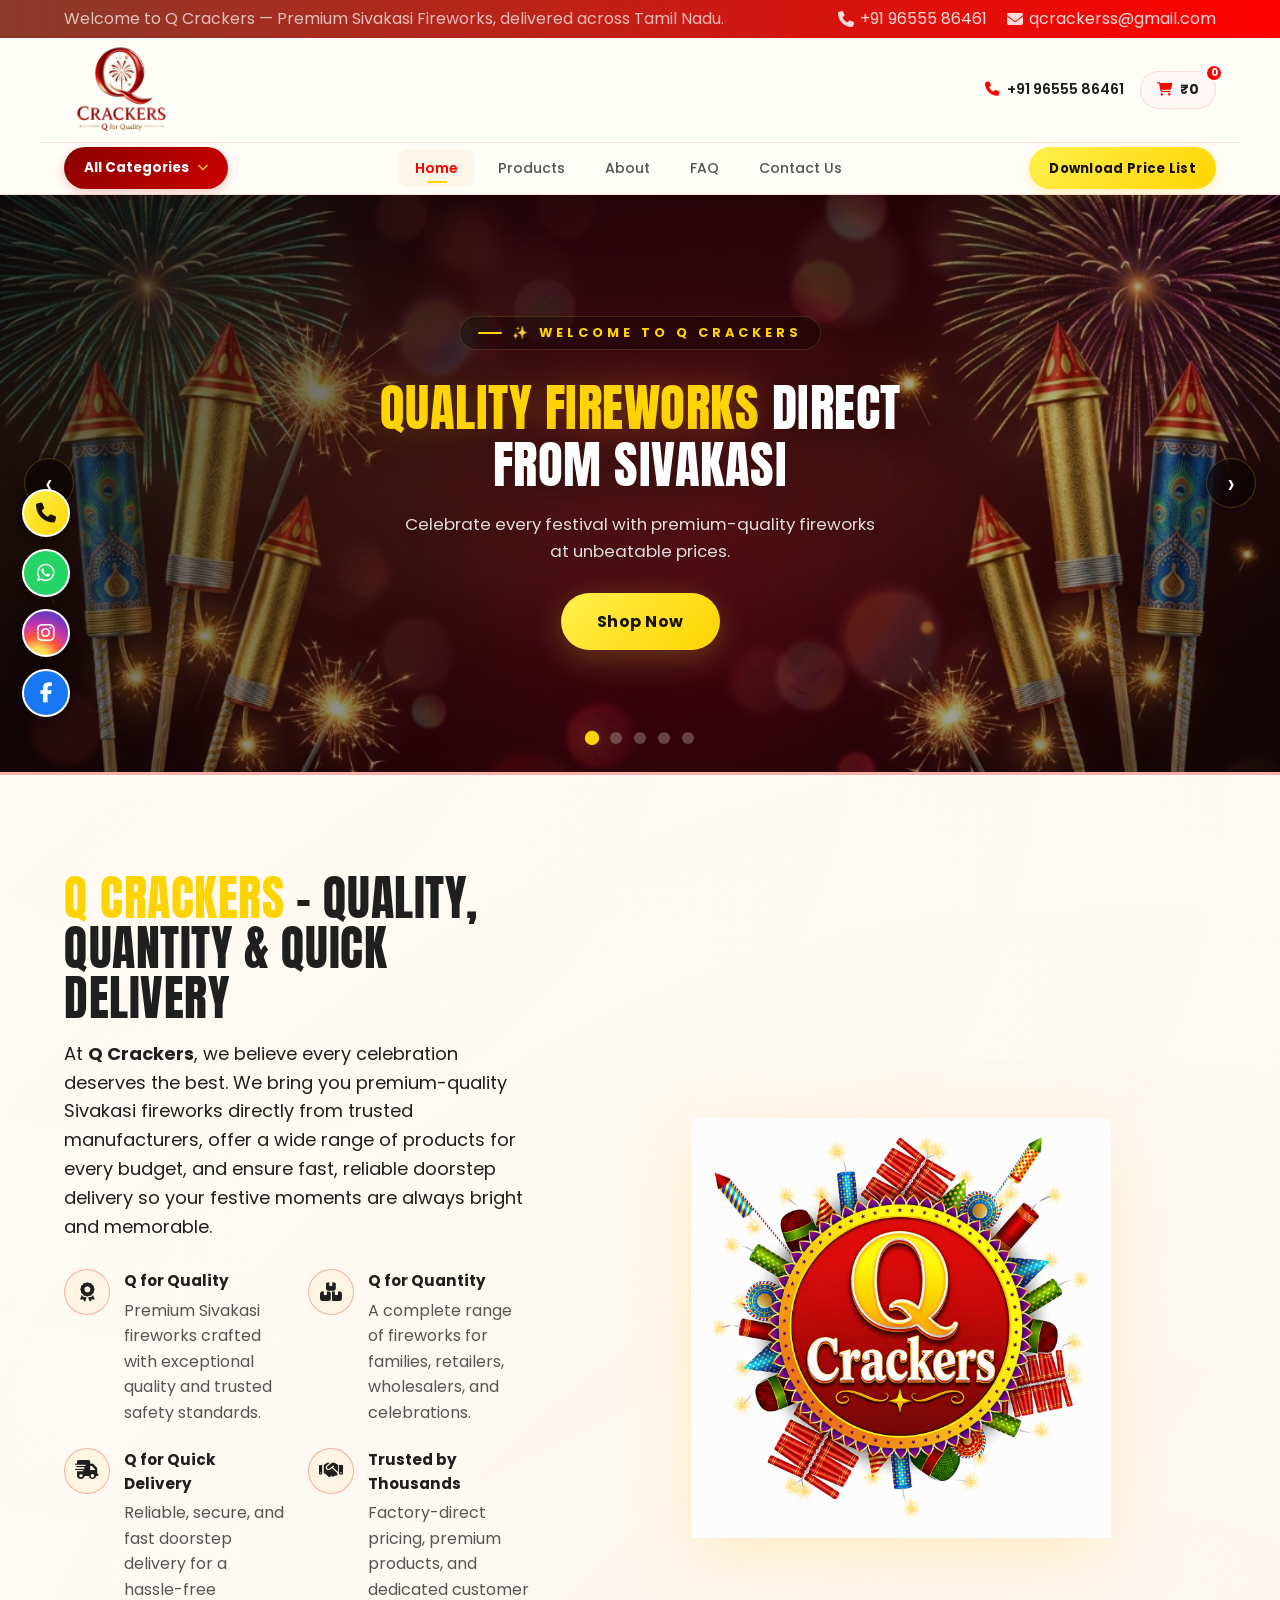
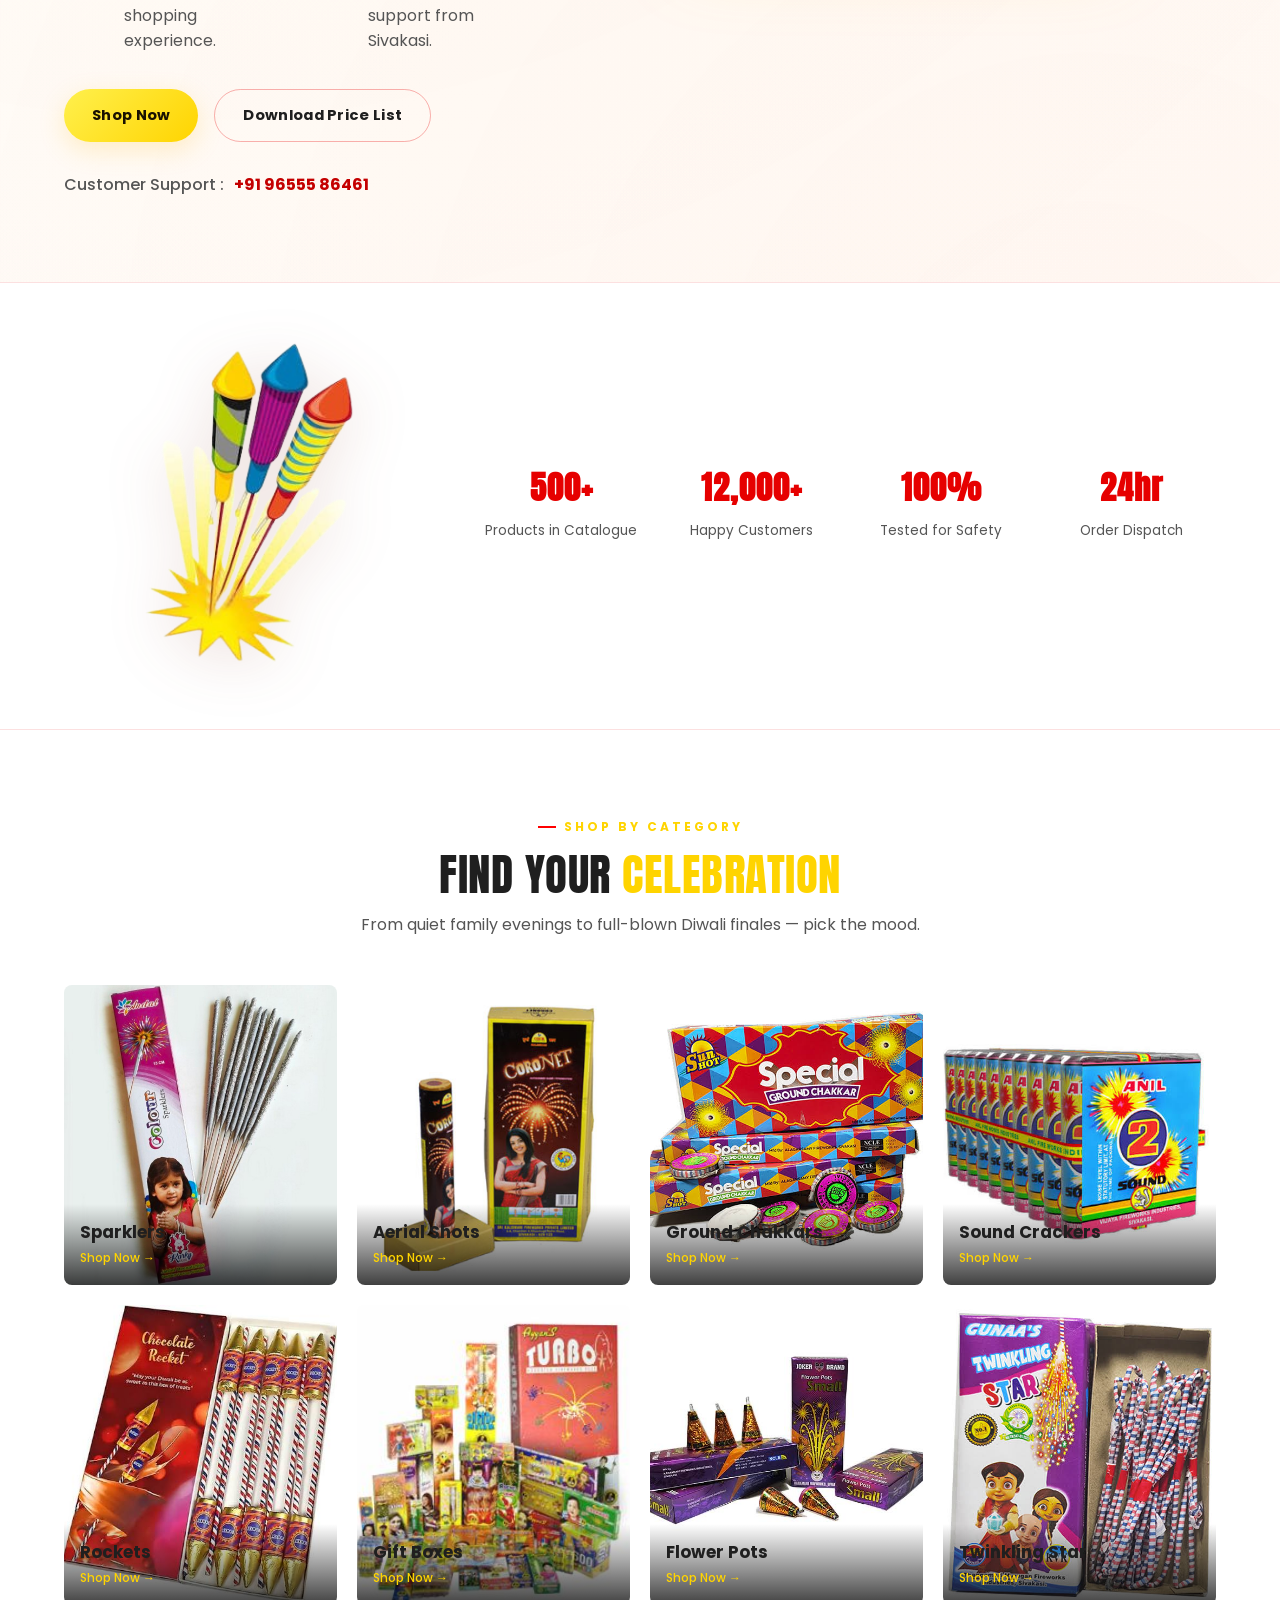
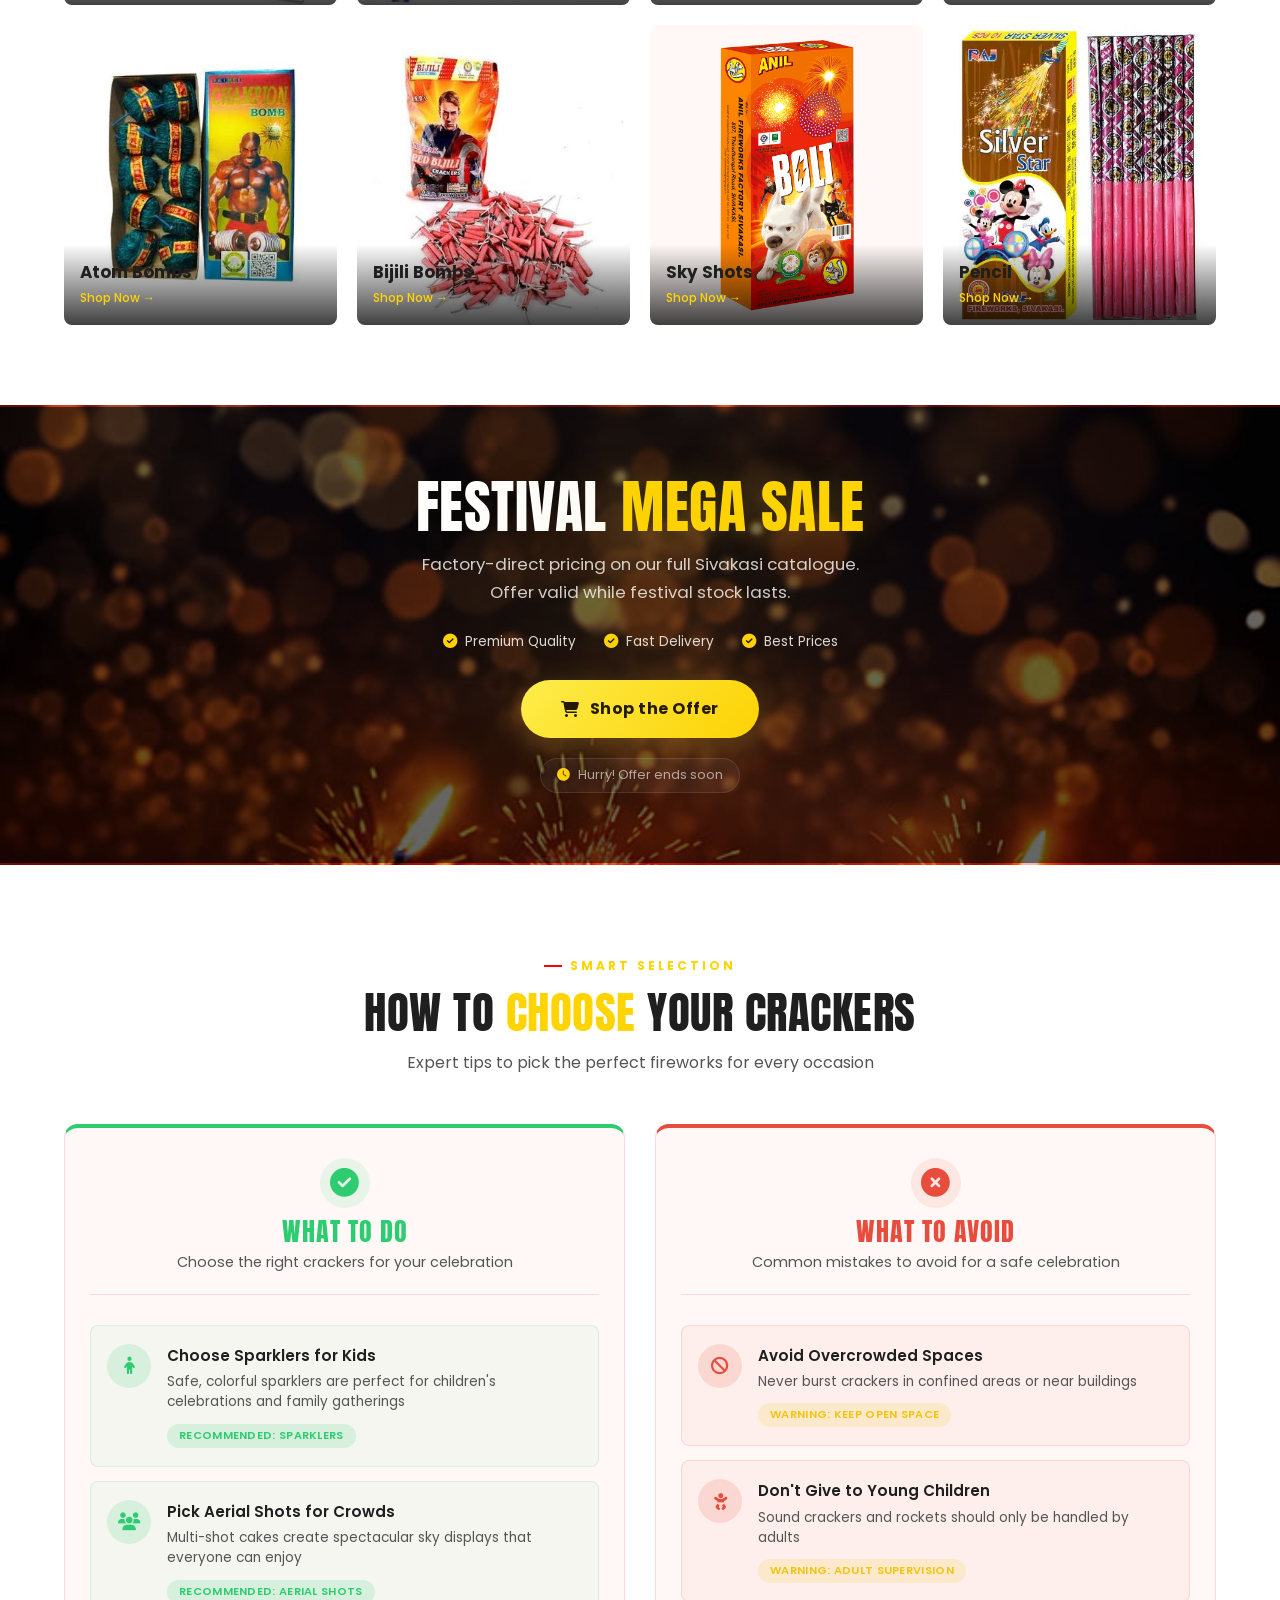
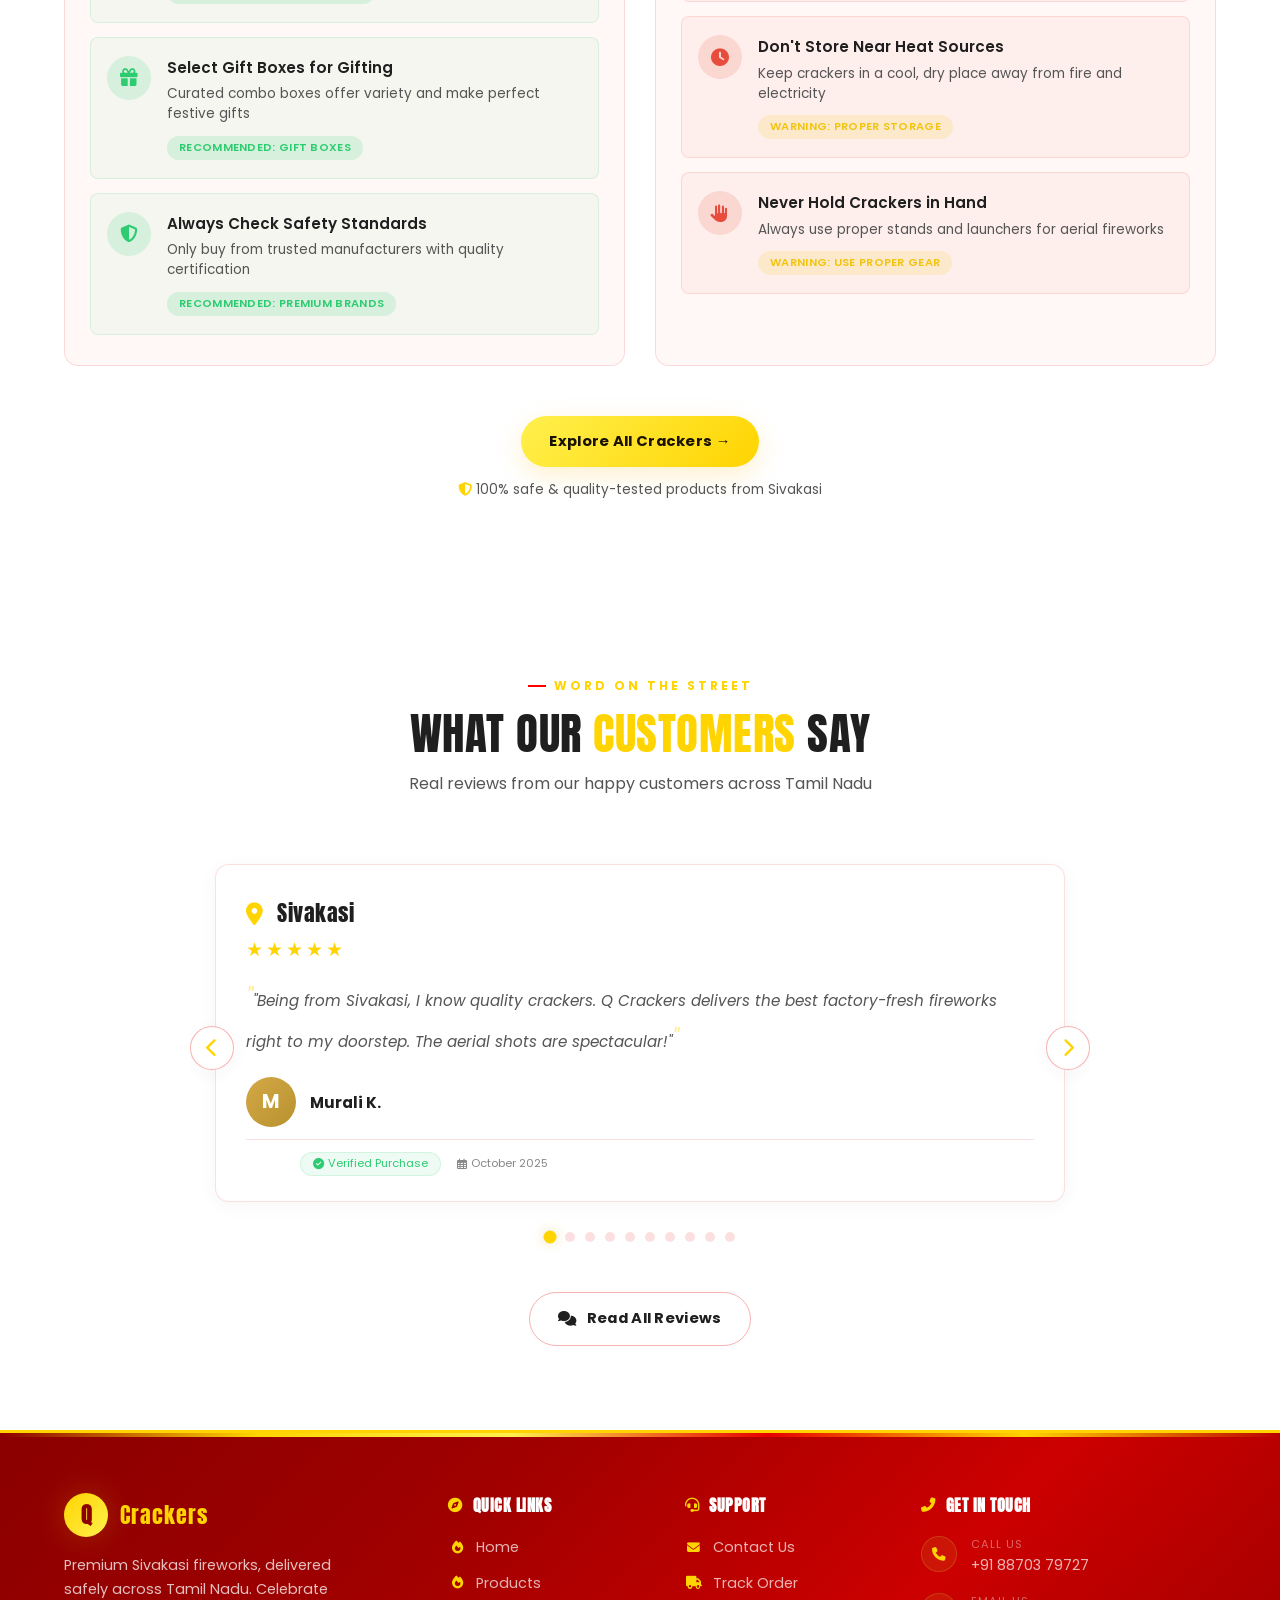
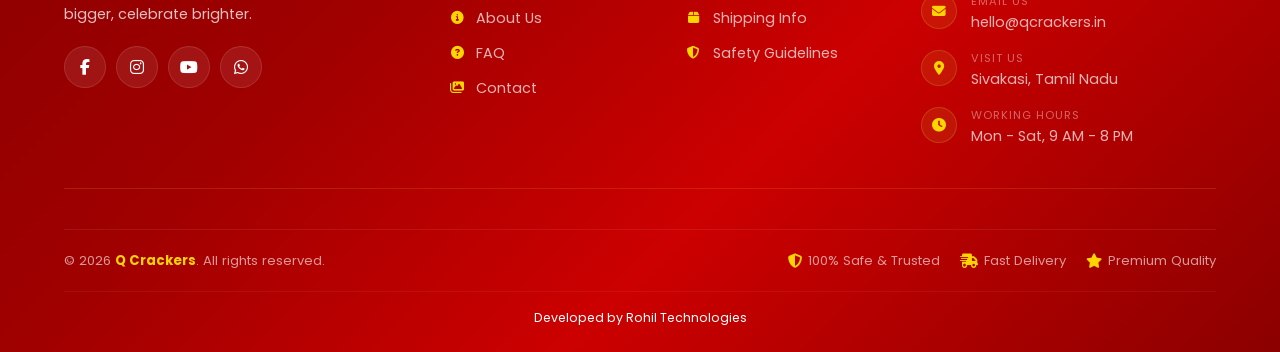
==== commit 2fdeb452: "Updated Q CRACKERS Product Page" ====
--- a/index.html
+++ b/index.html
@@ -1286,14 +1286,17 @@
                 <div class="footer-links">
                     <h4><i class="fas fa-compass"></i> Quick Links</h4>
                     <ul>
+                        <li><a href="index.html"><i class="fas fa-fire"></i>
+                                Home</a></li>
                         <li><a href="products.html"><i class="fas fa-fire"></i>
                                 Products</a></li>
-                        <li><a href="gallery.html"><i class="fas fa-images"></i>
-                                Gallery</a></li>
+
                         <li><a href="about.html"><i class="fas fa-info-circle"></i> About
                                 Us</a></li>
                         <li><a href="faq.html"><i class="fas fa-question-circle"></i>
                                 FAQ</a></li>
+                        <li><a href="contact.html"><i class="fas fa-images"></i>
+                                Contact</a></li>
                     </ul>
                 </div>
 
--- a/style.css
+++ b/style.css
@@ -142,7 +142,7 @@
 
 .top-bar-contacts a {
     color: rgba(255,255,255,0.85);
-    font-size: 0.75rem;
+    font-size: 1rem;
     transition: color 0.3s;
     display: flex;
     align-items: center;
@@ -156,7 +156,7 @@
 
 .top-bar-msg {
     color: rgba(255,255,255,0.7);
-    font-size: 0.75rem;
+    font-size: 1rem;
 }
 
 /* ---------- HEADER ---------- */
@@ -3968,7 +3968,156 @@
     }
 }
 
-
+/* ============================================================
+   GUIDE SECTION - MOBILE RESPONSIVE FIX
+   ============================================================ */
+
+/* Tablet */
+@media (max-width: 768px) {
+    .guide-grid {
+        grid-template-columns: 1fr;
+        gap: 20px;
+    }
+
+    .guide-column {
+        padding: 22px 18px;
+    }
+
+    .guide-header {
+        margin-bottom: 22px;
+        padding-bottom: 16px;
+    }
+
+    .guide-header h3 {
+        font-size: 1.35rem;
+    }
+
+    .guide-header p {
+        font-size: 0.9rem;
+    }
+
+    .guide-card {
+        gap: 14px;
+        padding: 16px;
+    }
+
+    .guide-card-icon {
+        width: 42px;
+        height: 42px;
+        font-size: 1rem;
+    }
+
+    .guide-card-content h4 {
+        font-size: 0.95rem;
+    }
+
+    .guide-card-content p {
+        font-size: 0.84rem;
+    }
+}
+
+/* Mobile */
+@media (max-width: 480px) {
+    .guide-grid {
+        grid-template-columns: 1fr;
+        gap: 16px;
+        margin-top: 16px;
+    }
+
+    .guide-column {
+        padding: 18px 14px;
+        border-radius: 18px;
+    }
+
+    .guide-header .guide-icon {
+        width: 46px;
+        height: 46px;
+        font-size: 1.5rem;
+    }
+
+    .guide-header h3 {
+        font-size: 1.25rem;
+        line-height: 1.2;
+    }
+
+    .guide-header p {
+        font-size: 0.82rem;
+    }
+
+    .guide-card {
+        gap: 12px;
+        padding: 14px;
+        align-items: flex-start;
+    }
+
+    .guide-card:hover {
+        transform: none;
+    }
+
+    .guide-card-icon {
+        width: 40px;
+        height: 40px;
+        font-size: 0.95rem;
+    }
+
+    .guide-card-content {
+        min-width: 0;
+        flex: 1;
+    }
+
+    .guide-card-content h4 {
+        font-size: 0.92rem;
+        line-height: 1.35;
+        word-break: break-word;
+    }
+
+    .guide-card-content p {
+        font-size: 0.8rem;
+        line-height: 1.5;
+        margin-bottom: 8px;
+    }
+
+    .guide-tag {
+        font-size: 0.66rem;
+        padding: 4px 10px;
+        white-space: normal;
+        line-height: 1.3;
+    }
+}
+
+/* Small phones (369px) */
+@media (max-width: 390px) {
+    .guide-column {
+        padding: 16px 12px;
+    }
+
+    .guide-card {
+        padding: 12px;
+    }
+
+    .guide-card-icon {
+        width: 36px;
+        height: 36px;
+        font-size: 0.9rem;
+    }
+
+    .guide-header h3 {
+        font-size: 1.15rem;
+    }
+
+    .guide-card-content h4 {
+        font-size: 0.88rem;
+    }
+
+    .guide-card-content p {
+        font-size: 0.78rem;
+    }
+
+    .guide-tag {
+        font-size: 0.62rem;
+        padding: 4px 8px;
+    }
+}
 /* ---------- PRODUCT TILE (with fake image block) ---------- */
 .product-tile {
     background: var(--card);
@@ -6410,7 +6559,7 @@
     gap: 12px;
     padding: 16px 0 24px;
     border-top: 1px solid rgba(255, 255, 255, 0.06);
-    color: rgba(255, 255, 255, 0.4);
+    color:white;
     font-size: 0.78rem;
     text-align: center;
 }
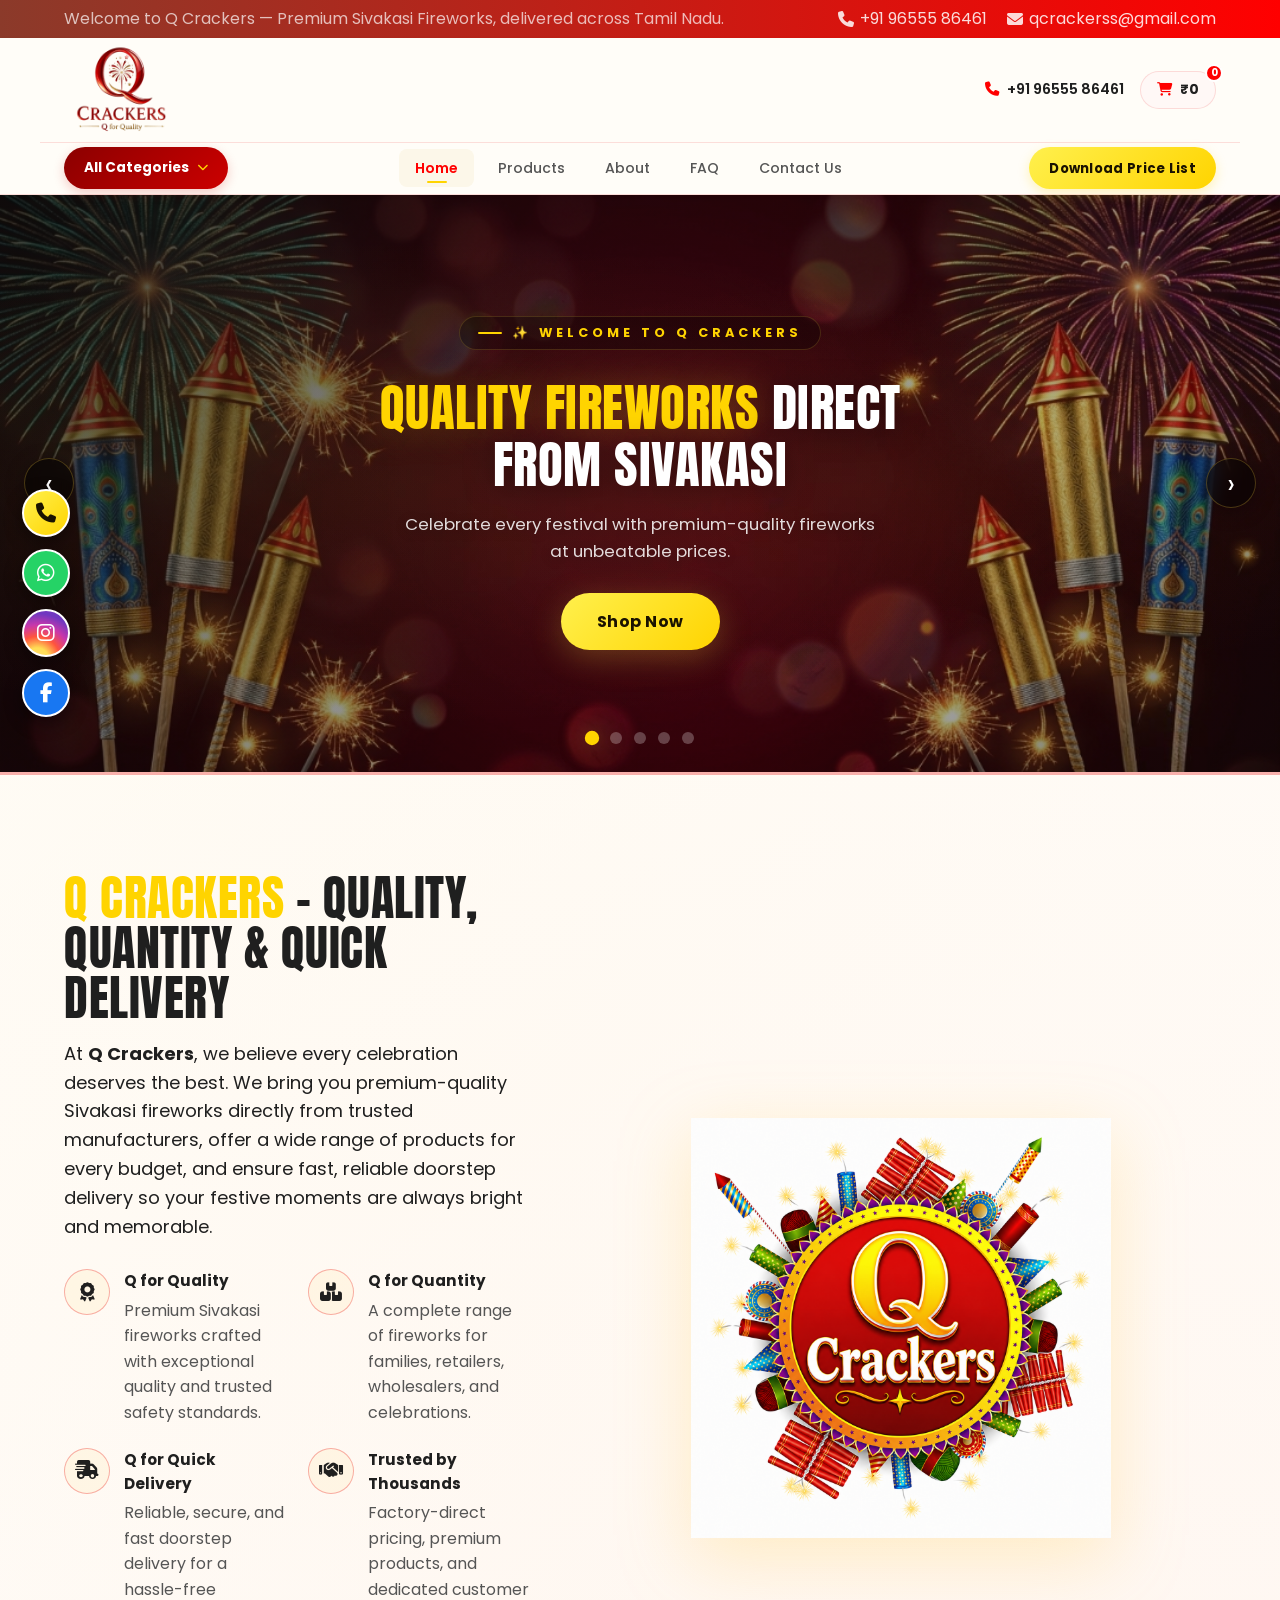
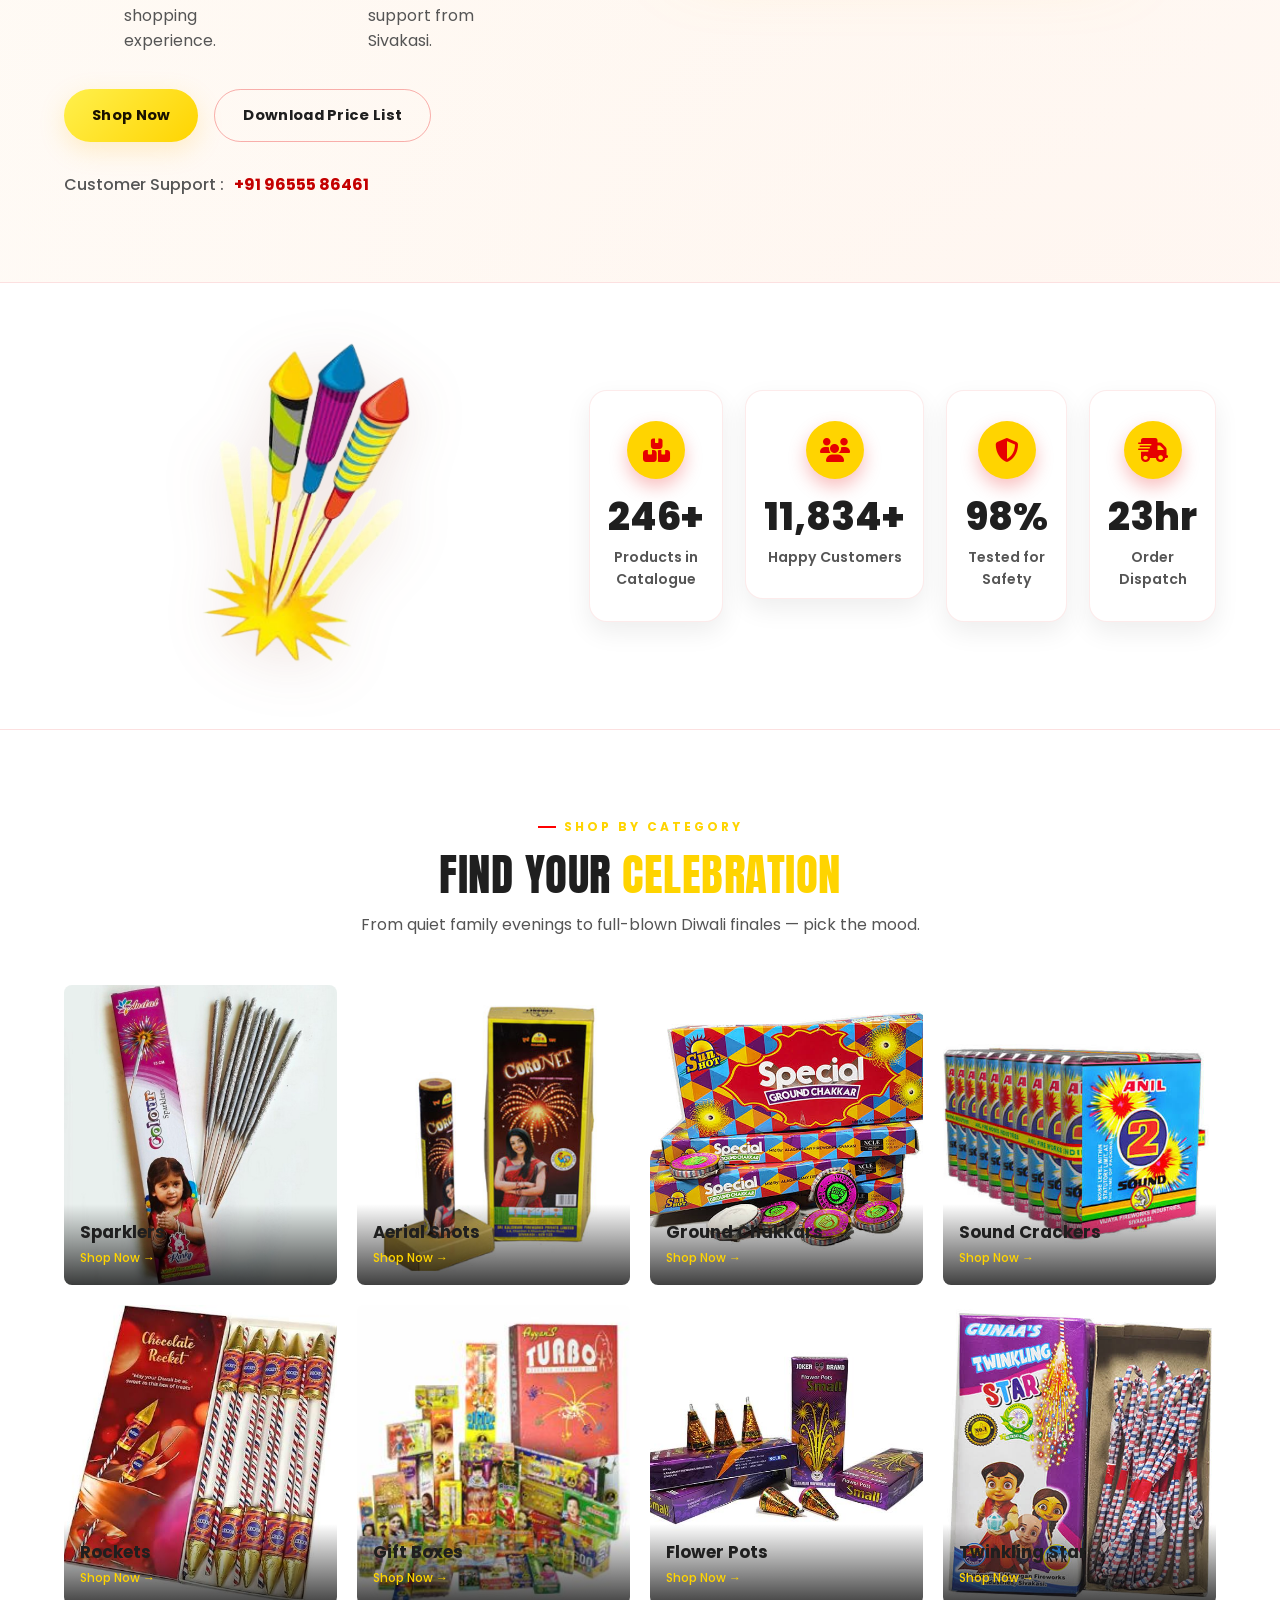
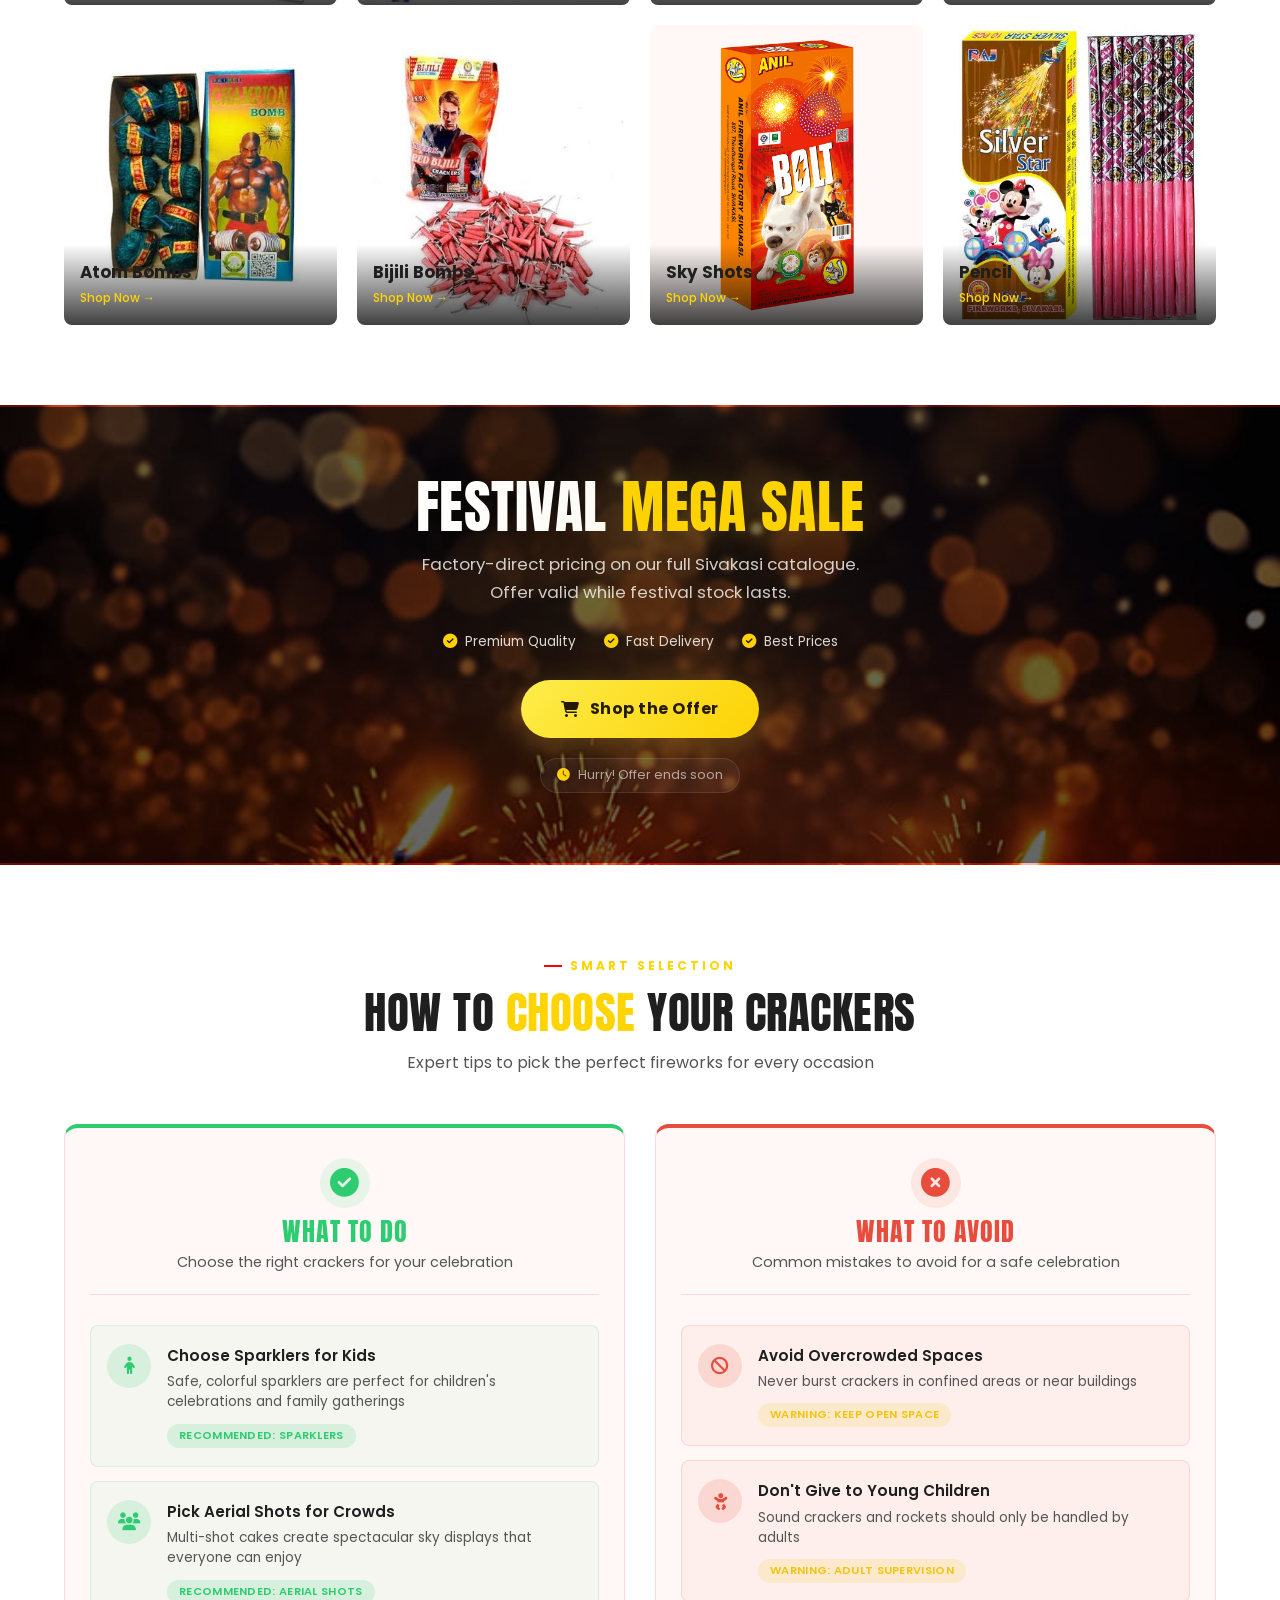
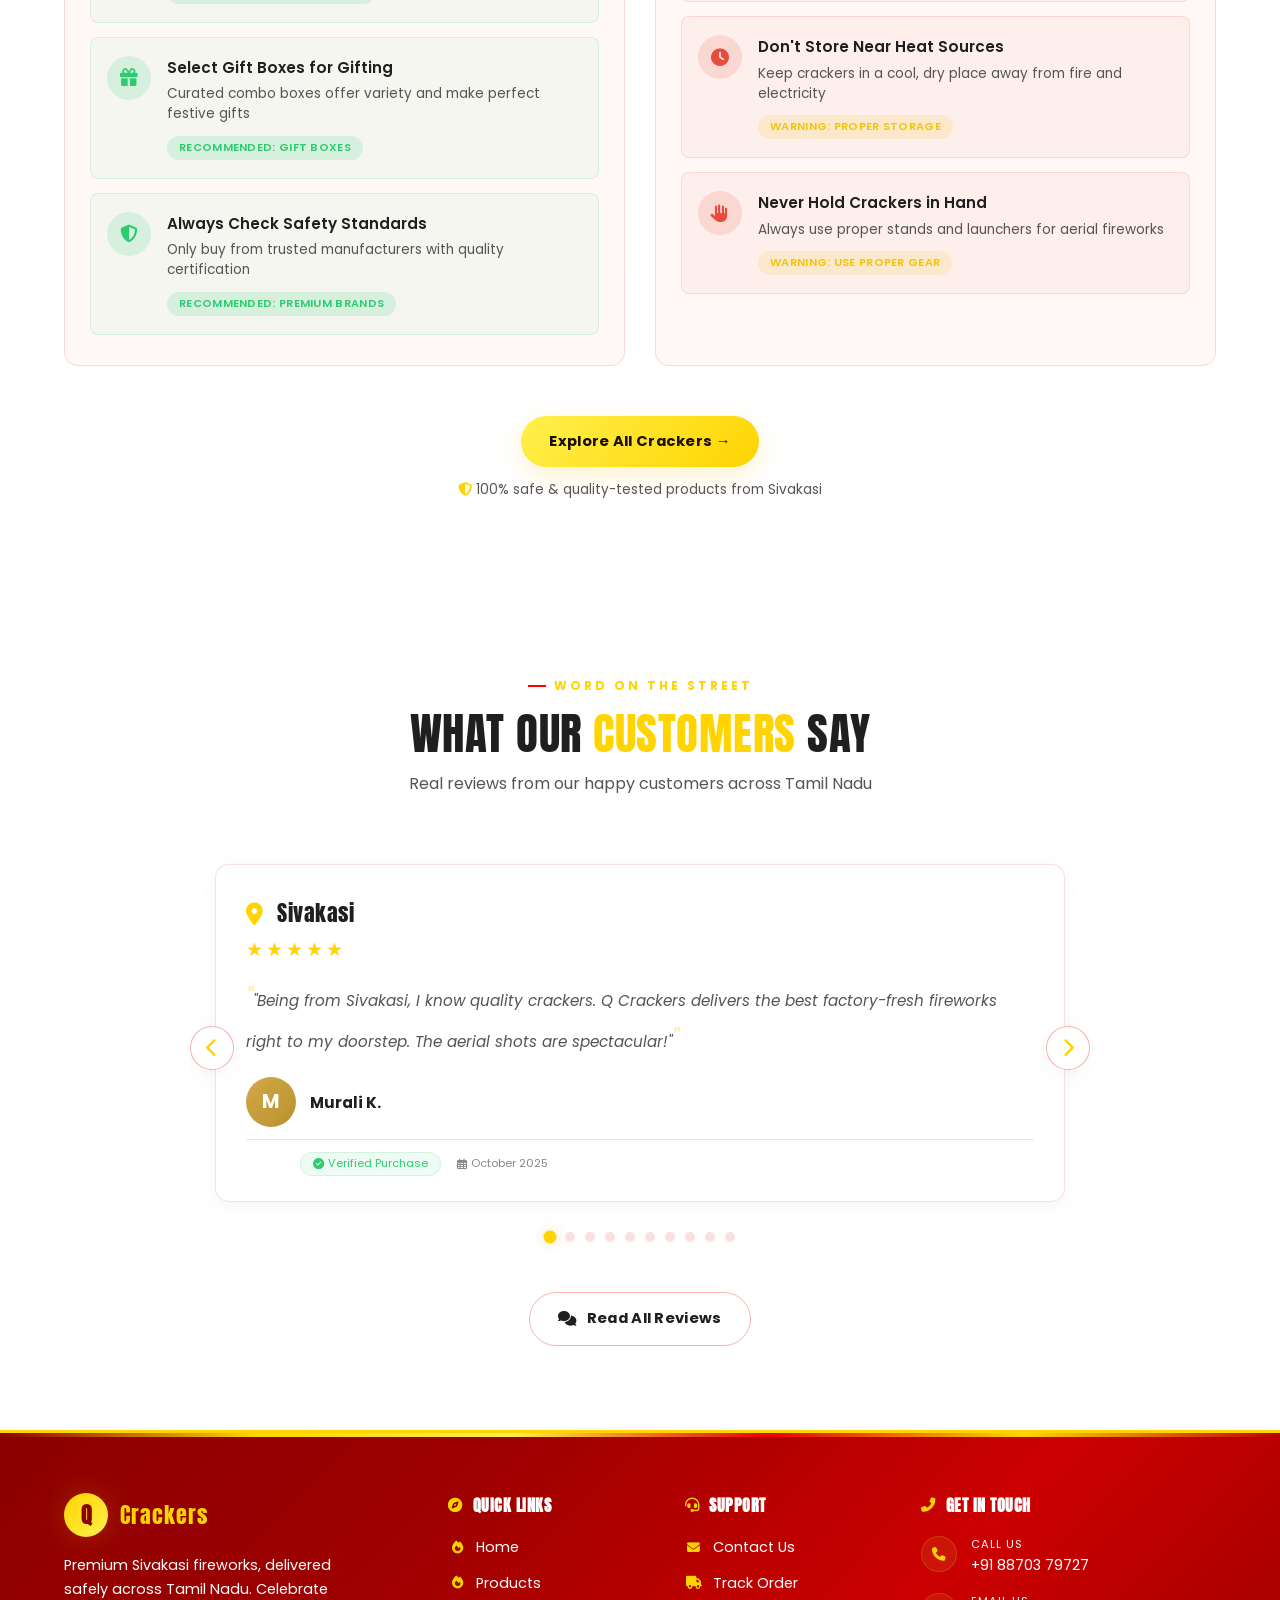
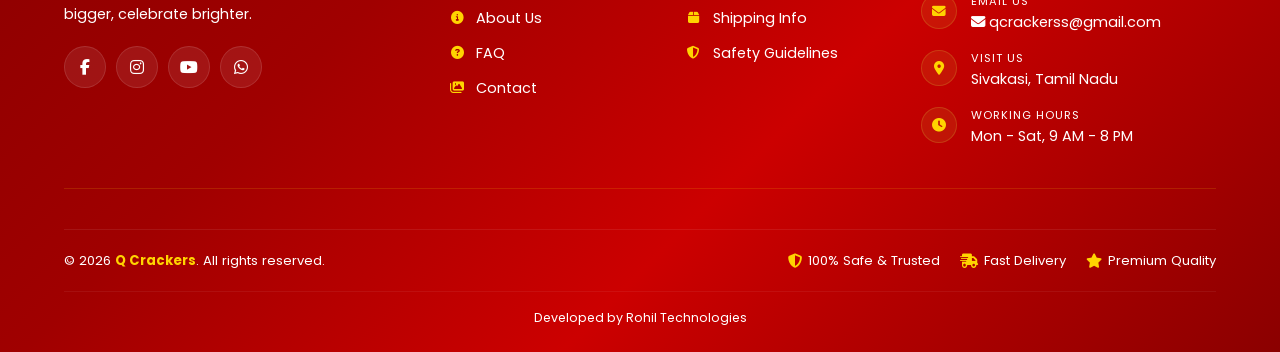
==== commit 2e49faad: "Updated Q Crackers Products Page" ====
--- a/index.html
+++ b/index.html
@@ -36,6 +36,69 @@
             background: #999;
             font-size: 0.55rem;
         }
+
+        /* ===== STATS SECTION - REDESIGN + COUNT-UP ===== */
+        .strip-stats .grid-4 {
+            display: grid;
+            grid-template-columns: repeat(4, 1fr);
+            gap: 22px;
+        }
+
+        .stat-card {
+            background: #ffffff;
+            border-radius: 18px;
+            padding: 30px 18px;
+            text-align: center;
+            border: 1px solid rgba(230, 0, 0, 0.08);
+            box-shadow: 0 10px 26px rgba(0, 0, 0, 0.07);
+            transition: transform 0.35s ease, box-shadow 0.35s ease;
+        }
+
+        .stat-card:hover {
+            transform: translateY(-8px);
+            box-shadow: 0 18px 36px rgba(0, 0, 0, 0.12);
+        }
+
+        .stat-icon {
+            width: 58px;
+            height: 58px;
+            margin: 0 auto 16px;
+            border-radius: 50%;
+            display: flex;
+            align-items: center;
+            justify-content: center;
+            font-size: 1.5rem;
+            color: var(--card);
+            background: var( --yellow);
+            box-shadow: 0 8px 18px rgba(230, 0, 0, 0.25);
+        }
+
+        .stat-number {
+            display: block;
+            font-size: clamp(1.8rem, 3vw, 2.4rem);
+            font-weight: 800;
+            line-height: 1.15;
+            margin-bottom: 6px;
+        }
+
+        .stat-card span {
+            display: block;
+            font-size: 0.88rem;
+            font-weight: 600;
+            color: var(--text-muted, #666);
+        }
+
+        @media (max-width: 768px) {
+            .strip-stats .grid-4 {
+                grid-template-columns: repeat(2, 1fr);
+            }
+        }
+
+        @media (max-width: 420px) {
+            .stat-card {
+                padding: 22px 12px;
+            }
+        }
     </style>
 </head>
 
@@ -46,7 +109,9 @@
                 Nadu.</span>
             <div class="top-bar-contacts">
                 <a href="tel:+919655586461"><i class="fas fa-phone"></i> +91 96555 86461</a>
-                <a href="mailto:hello@qcrackers.in"><i class="fas fa-envelope"></i>qcrackerss@gmail.com</a>
+                <a href="mailto:qcrackerss@gmail.com">
+                    <i class="fas fa-envelope"></i> qcrackerss@gmail.com
+                </a>
             </div>
         </div>
     </div>
@@ -190,6 +255,9 @@
         </div>
     </section>
 
+
+
+
     <!-- INTRO: IMAGE RIGHT / CONTENT LEFT -->
     <section class="section">
         <div class="container content-flex content-flex-reverse">
@@ -305,23 +373,27 @@
             <div class="strip-stats">
                 <div class="grid-4">
 
-                    <div class="stat">
-                        <b style="color: var(--card);">500+</b>
+                    <div class="stat-card">
+                        <div class="stat-icon"><i class="fas fa-boxes-stacked"></i></div>
+                        <b class="stat-number" data-target="250" data-suffix="+">0</b>
                         <span>Products in Catalogue</span>
                     </div>
 
-                    <div class="stat">
-                        <b style="color: var(--card);">12,000+</b>
+                    <div class="stat-card">
+                        <div class="stat-icon"><i class="fas fa-users"></i></div>
+                        <b class="stat-number" data-target="12000" data-suffix="+">0</b>
                         <span>Happy Customers</span>
                     </div>
 
-                    <div class="stat">
-                        <b style="color: var(--card);">100%</b>
+                    <div class="stat-card">
+                        <div class="stat-icon"><i class="fas fa-shield-halved"></i></div>
+                        <b class="stat-number" data-target="100" data-suffix="%">0</b>
                         <span>Tested for Safety</span>
                     </div>
 
-                    <div class="stat">
-                        <b style="color: var(--card);">24hr</b>
+                    <div class="stat-card">
+                        <div class="stat-icon"><i class="fas fa-truck-fast"></i></div>
+                        <b class="stat-number" data-target="24" data-suffix="hr">0</b>
                         <span>Order Dispatch</span>
                     </div>
 
@@ -1331,7 +1403,9 @@
                             <div class="contact-icon"><i class="fas fa-envelope"></i></div>
                             <div class="contact-detail">
                                 <span class="contact-label">Email Us</span>
-                                <a href="mailto:hello@qcrackers.in">hello@qcrackers.in</a>
+                                <a href="mailto:qcrackerss@gmail.com">
+                                    <i class="fas fa-envelope"></i> qcrackerss@gmail.com
+                                </a>
                             </div>
                         </li>
                         <li>
@@ -1757,123 +1831,221 @@
 
 
         // ============================================================
-        // 8. CART MANAGER (PERSISTENT CART WITH BADGE)
+        // 8. STATS COUNT-UP ANIMATION
         // ============================================================
-        var CartManager = {
-            STORAGE_KEY: 'qcrackers_cart',
-
-            getCart: function () {
-                try {
-                    var data = localStorage.getItem(this.STORAGE_KEY);
-                    return data ? JSON.parse(data) : {};
-                } catch (e) {
-                    return {};
-                }
-            },
-
-            saveCart: function (cart) {
-                localStorage.setItem(this.STORAGE_KEY, JSON.stringify(cart));
-                this.updateCartBadge();
-            },
-
-            addItem: function (productName, quantity) {
-                if (quantity === undefined) quantity = 1;
-                var cart = this.getCart();
-                cart[productName] = (cart[productName] || 0) + quantity;
-                this.saveCart(cart);
-            },
-
-            removeItem: function (productName) {
-                var cart = this.getCart();
-                delete cart[productName];
-                this.saveCart(cart);
-            },
-
-            updateQuantity: function (productName, quantity) {
-                var cart = this.getCart();
-                if (quantity <= 0) {
-                    delete cart[productName];
-                } else {
-                    cart[productName] = quantity;
-                }
-                this.saveCart(cart);
-            },
-
-            clearCart: function () {
-                localStorage.removeItem(this.STORAGE_KEY);
-                this.updateCartBadge();
-            },
-
-            getTotalItems: function () {
-                var cart = this.getCart();
-                var total = 0;
-                for (var key in cart) {
-                    if (cart.hasOwnProperty(key)) {
-                        total += cart[key];
+        document.addEventListener('DOMContentLoaded', function () {
+            var statNumbers = document.querySelectorAll('.stat-number');
+            if (!statNumbers.length) return;
+
+            var hasAnimated = false;
+
+            function animateNumber(el) {
+                var target = parseInt(el.dataset.target, 10) || 0;
+                var suffix = el.dataset.suffix || '';
+                var duration = 1600;
+                var startTime = null;
+
+                function step(timestamp) {
+                    if (!startTime) startTime = timestamp;
+                    var progress = Math.min((timestamp - startTime) / duration, 1);
+                    var eased = 1 - Math.pow(1 - progress, 3); // ease-out
+                    var current = Math.floor(eased * target);
+                    el.textContent = current.toLocaleString('en-IN') + suffix;
+
+                    if (progress < 1) {
+                        requestAnimationFrame(step);
+                    } else {
+                        el.textContent = target.toLocaleString('en-IN') + suffix;
                     }
                 }
-                return total;
-            },
-
-            getCartItems: function () {
-                var cart = this.getCart();
-                var items = [];
-                for (var name in cart) {
-                    if (cart.hasOwnProperty(name)) {
-                        items.push({ name: name, quantity: cart[name] });
-                    }
-                }
-                return items;
-            },
-
-            updateCartBadge: function () {
-                var total = this.getTotalItems();
-                var badges = document.querySelectorAll('.cart-badge');
-                badges.forEach(function (badge) {
-                    badge.textContent = total;
-                    badge.style.display = total > 0 ? 'flex' : 'none';
-                });
-
-                // Update header cart total
-                var headerCartTotal = document.getElementById('header-cart-total');
-                if (headerCartTotal) {
-                    if (total > 0) {
-                        // Get total amount from localStorage or calculate
-                        headerCartTotal.textContent = '₹' + total;
-                    } else {
-                        headerCartTotal.textContent = '₹0';
-                    }
-                }
-            },
-
-            // Sync cart from products page (if any)
-            syncFromProducts: function () {
-                // This will be called from products page
-                this.updateCartBadge();
-            }
-        };
+                requestAnimationFrame(step);
+            }
+
+            var statsSection = document.querySelector('.strip-stats');
+            if (statsSection && 'IntersectionObserver' in window) {
+                var statsObserver = new IntersectionObserver(function (entries) {
+                    entries.forEach(function (entry) {
+                        if (entry.isIntersecting && !hasAnimated) {
+                            hasAnimated = true;
+                            statNumbers.forEach(animateNumber);
+                            statsObserver.unobserve(entry.target);
+                        }
+                    });
+                }, { threshold: 0.4 });
+                statsObserver.observe(statsSection);
+            } else {
+                statNumbers.forEach(animateNumber);
+            }
+        });
+
 
         // ============================================================
-        // 9. CART BUTTON - REDIRECT TO PRODUCTS
+        // 9. CART MODAL FUNCTIONALITY
         // ============================================================
         document.addEventListener('DOMContentLoaded', function () {
             // Initialize cart badge
-            CartManager.updateCartBadge();
-
-            // Open cart button - redirect to products page
+            if (typeof CartManager !== 'undefined') {
+                CartManager.updateBadge();
+            }
+
+            // ===== OPEN CART MODAL =====
             var openCartBtn = document.getElementById('open-cart-btn');
             if (openCartBtn) {
-                openCartBtn.addEventListener('click', function () {
+                openCartBtn.addEventListener('click', function (e) {
+                    e.preventDefault();
+                    var modal = document.getElementById('cart-modal');
+                    if (modal) {
+                        modal.classList.add('active');
+                        updateCartModal();
+                    } else {
+                        // If cart modal doesn't exist on this page, go to products
+                        window.location.href = 'products.html';
+                    }
+                });
+            }
+
+            // ===== CLOSE CART MODAL =====
+            var closeCartBtn = document.getElementById('cart-modal-close');
+            if (closeCartBtn) {
+                closeCartBtn.addEventListener('click', function () {
+                    var modal = document.getElementById('cart-modal');
+                    if (modal) modal.classList.remove('active');
+                });
+            }
+
+            // ===== CONTINUE SHOPPING =====
+            var continueBtn = document.getElementById('cart-continue-btn');
+            if (continueBtn) {
+                continueBtn.addEventListener('click', function () {
+                    var modal = document.getElementById('cart-modal');
+                    if (modal) modal.classList.remove('active');
+                });
+            }
+
+            // ===== CLOSE ON OVERLAY CLICK =====
+            var modal = document.getElementById('cart-modal');
+            if (modal) {
+                modal.addEventListener('click', function (e) {
+                    if (e.target === this) {
+                        this.classList.remove('active');
+                    }
+                });
+            }
+
+            // ===== ESC KEY TO CLOSE =====
+            document.addEventListener('keydown', function (e) {
+                if (e.key === 'Escape') {
+                    var modal = document.getElementById('cart-modal');
+                    if (modal && modal.classList.contains('active')) {
+                        modal.classList.remove('active');
+                    }
+                }
+            });
+
+            // ===== UPDATE CART MODAL =====
+            function updateCartModal() {
+                if (typeof CartManager === 'undefined') return;
+
+                var items = CartManager.getCartItems();
+                var totalItems = CartManager.getTotalItems();
+                var container = document.getElementById('cart-modal-tbody');
+                var emptyMsg = document.getElementById('cart-empty-msg');
+                var table = document.getElementById('cart-modal-table');
+                var countEl = document.getElementById('cart-modal-count');
+                var totalProductsEl = document.getElementById('cart-modal-total-products');
+                var totalEl = document.getElementById('cart-modal-overall-total');
+                var warningEl = document.getElementById('cart-min-order-warning');
+                var warningTotalEl = document.getElementById('cart-warning-total');
+
+                // Update count
+                if (countEl) countEl.textContent = totalItems;
+                if (totalProductsEl) totalProductsEl.textContent = totalItems;
+
+                if (items.length === 0) {
+                    if (emptyMsg) emptyMsg.style.display = 'block';
+                    if (table) table.style.display = 'none';
+                    if (warningEl) warningEl.style.display = 'none';
+                    if (totalEl) totalEl.textContent = '₹0';
+                    return;
+                }
+
+                if (emptyMsg) emptyMsg.style.display = 'none';
+                if (table) table.style.display = 'table';
+
+                // Build items list
+                var html = '';
+                var totalAmount = 0;
+                items.forEach(function (item) {
+                    // Get price from data-price attribute or use default
+                    var price = 100; // Default price
+                    // Try to find product price from page
+                    var productRow = document.querySelector('.product-table tbody tr[data-name="' + item.name + '"]');
+                    if (productRow) {
+                        var priceTag = productRow.querySelector('.price-tag');
+                        if (priceTag) {
+                            var match = priceTag.textContent.trim().match(/₹(\d+)/);
+                            if (match) price = parseInt(match[1], 10);
+                        }
+                    }
+
+                    var amount = price * item.quantity;
+                    totalAmount += amount;
+
+                    html += '<tr>';
+                    html += '<td>' + item.name + '</td>';
+                    html += '<td>' + item.quantity + '</td>';
+                    html += '<td>₹' + price.toLocaleString() + '</td>';
+                    html += '<td>₹' + amount.toLocaleString() + '</td>';
+                    html += '<td><button class="cart-modal-remove" data-name="' + item.name + '">Remove</button></td>';
+                    html += '</tr>';
+                });
+
+                if (container) container.innerHTML = html;
+
+                // Update total
+                if (totalEl) totalEl.textContent = '₹' + totalAmount.toLocaleString();
+
+                // Check minimum order
+                var minOrder = 2500;
+                if (warningEl) {
+                    if (totalAmount > 0 && totalAmount < minOrder) {
+                        warningEl.style.display = 'flex';
+                        if (warningTotalEl) warningTotalEl.textContent = '₹' + totalAmount.toLocaleString();
+                    } else {
+                        warningEl.style.display = 'none';
+                    }
+                }
+
+                // Add remove button listeners
+                container.querySelectorAll('.cart-modal-remove').forEach(function (btn) {
+                    btn.addEventListener('click', function () {
+                        var name = this.dataset.name;
+                        if (typeof CartManager !== 'undefined') {
+                            CartManager.removeItem(name);
+                            CartManager.updateBadge();
+                            updateCartModal();
+                        }
+                    });
+                });
+            }
+
+            // ===== PROCEED TO CHECKOUT =====
+            var checkoutBtn = document.getElementById('cart-checkout-btn');
+            if (checkoutBtn) {
+                checkoutBtn.addEventListener('click', function () {
+                    var totalItems = typeof CartManager !== 'undefined' ? CartManager.getTotalItems() : 0;
+                    if (totalItems === 0) {
+                        alert('Your cart is empty!');
+                        return;
+                    }
+                    // Redirect to products page to complete order
                     window.location.href = 'products.html';
                 });
             }
 
-            console.log('✅ Q Crackers - All JavaScript loaded successfully!');
-            console.log('📦 Items in cart: ' + CartManager.getTotalItems());
+            console.log('✅ Q Crackers - Cart functionality loaded!');
+            console.log('📦 Items in cart: ' + (typeof CartManager !== 'undefined' ? CartManager.getTotalItems() : 0));
         });
-
-        // Make CartManager global
-        window.CartManager = CartManager;
     </script>
     <script src="cart.js"></script>
 </body>
--- a/style.css
+++ b/style.css
@@ -5879,7 +5879,7 @@
 }
 
 .footer-desc {
-    color: rgba(255, 255, 255, 0.75);
+    color: var(--bg-white);
     font-size: 0.9rem;
     line-height: 1.7;
     max-width: 300px;
@@ -5966,7 +5966,7 @@
 }
 
 .footer-links ul li a {
-    color: rgba(255, 255, 255, 0.7);
+    color: var(--bg-white);
     font-size: 0.9rem;
     transition: all 0.3s ease;
     display: flex;
@@ -6498,12 +6498,12 @@
     font-size: 0.7rem;
     text-transform: uppercase;
     letter-spacing: 1px;
-    color: rgba(255, 255, 255, 0.4);
+    color:var(--bg-white);
 }
 
 .contact-detail a,
 .contact-detail span {
-    color: rgba(255, 255, 255, 0.7);
+    color: var(--bg-white);
     font-size: 0.9rem;
     transition: color 0.3s ease;
     text-decoration: none;
@@ -6522,7 +6522,7 @@
     gap: 12px;
     padding: 20px 0;
     border-top: 1px solid rgba(255, 255, 255, 0.08);
-    color: rgba(255, 255, 255, 0.5);
+    color:var(--bg-white);
     font-size: 0.82rem;
 }
 
@@ -6531,7 +6531,7 @@
 }
 
 .footer-bottom-left span {
-    color: rgba(255, 255, 255, 0.6);
+    color: var(--bg-white);
 }
 
 .footer-bottom-right {
@@ -6544,7 +6544,7 @@
     display: flex;
     align-items: center;
     gap: 6px;
-    color: rgba(255, 255, 255, 0.6);
+    color: var(--bg-white);
 }
 
 .footer-bottom-right span i {
@@ -9036,3 +9036,120 @@
     background: #21bd5c;
 }
 
+
+
+     /* ============================================================
+   MOBILE NAV - ALL 3 ITEMS IN ONE ROW
+   All Categories | Download Price List | Hamburger
+   ============================================================ */
+        @media (max-width: 768px) {
+
+            .nav-bottom {
+                display: flex;
+                flex-direction: row;
+                align-items: center;
+                justify-content: space-between;
+                gap: 6px;
+                padding: 6px 10px;
+                min-height: 50px;
+                flex-wrap: nowrap;
+                width: 100%;
+                box-sizing: border-box;
+            }
+
+            .all-categories {
+                flex: 1 1 auto;
+                min-width: 0;
+                width: auto;
+            }
+
+            .all-categories-btn {
+                width: 100%;
+                height: 36px;
+                padding: 6px 8px;
+                font-size: 0.72rem;
+                justify-content: center;
+                white-space: nowrap;
+                box-sizing: border-box;
+            }
+
+            .nav-actions {
+                display: flex;
+                flex-direction: row;
+                align-items: center;
+                gap: 5px;
+                flex: 0 0 auto;
+                width: auto;
+                min-width: 0;
+            }
+
+            .nav-actions .btn {
+                width: auto;
+                height: 36px;
+                padding: 6px 9px;
+                font-size: 0.65rem;
+                line-height: 1;
+                white-space: nowrap;
+                gap: 4px;
+                box-sizing: border-box;
+            }
+
+            .nav-actions .btn i {
+                font-size: 0.62rem;
+            }
+
+            .nav-actions .hamburger {
+                display: flex !important;
+                align-items: center;
+                justify-content: center;
+                width: 36px;
+                height: 36px;
+                min-width: 36px;
+                padding: 0;
+                flex: 0 0 36px;
+                box-sizing: border-box;
+            }
+
+            .nav-actions .hamburger span {
+                width: 17px;
+            }
+        }
+
+        @media (max-width: 480px) {
+
+            .nav-bottom {
+                gap: 5px;
+                padding: 5px 8px;
+            }
+
+            .all-categories-btn {
+                height: 34px;
+                padding: 5px 7px;
+                font-size: 0.65rem;
+            }
+
+            .nav-actions {
+                gap: 4px;
+            }
+
+            .nav-actions .btn {
+                height: 34px;
+                padding: 5px 7px;
+                font-size: 0.58rem;
+            }
+
+            .nav-actions .btn i {
+                font-size: 0.55rem;
+            }
+
+            .nav-actions .hamburger {
+                width: 34px;
+                height: 34px;
+                min-width: 34px;
+                flex-basis: 34px;
+            }
+
+            .nav-actions .hamburger span {
+                width: 16px;
+            }
+        }
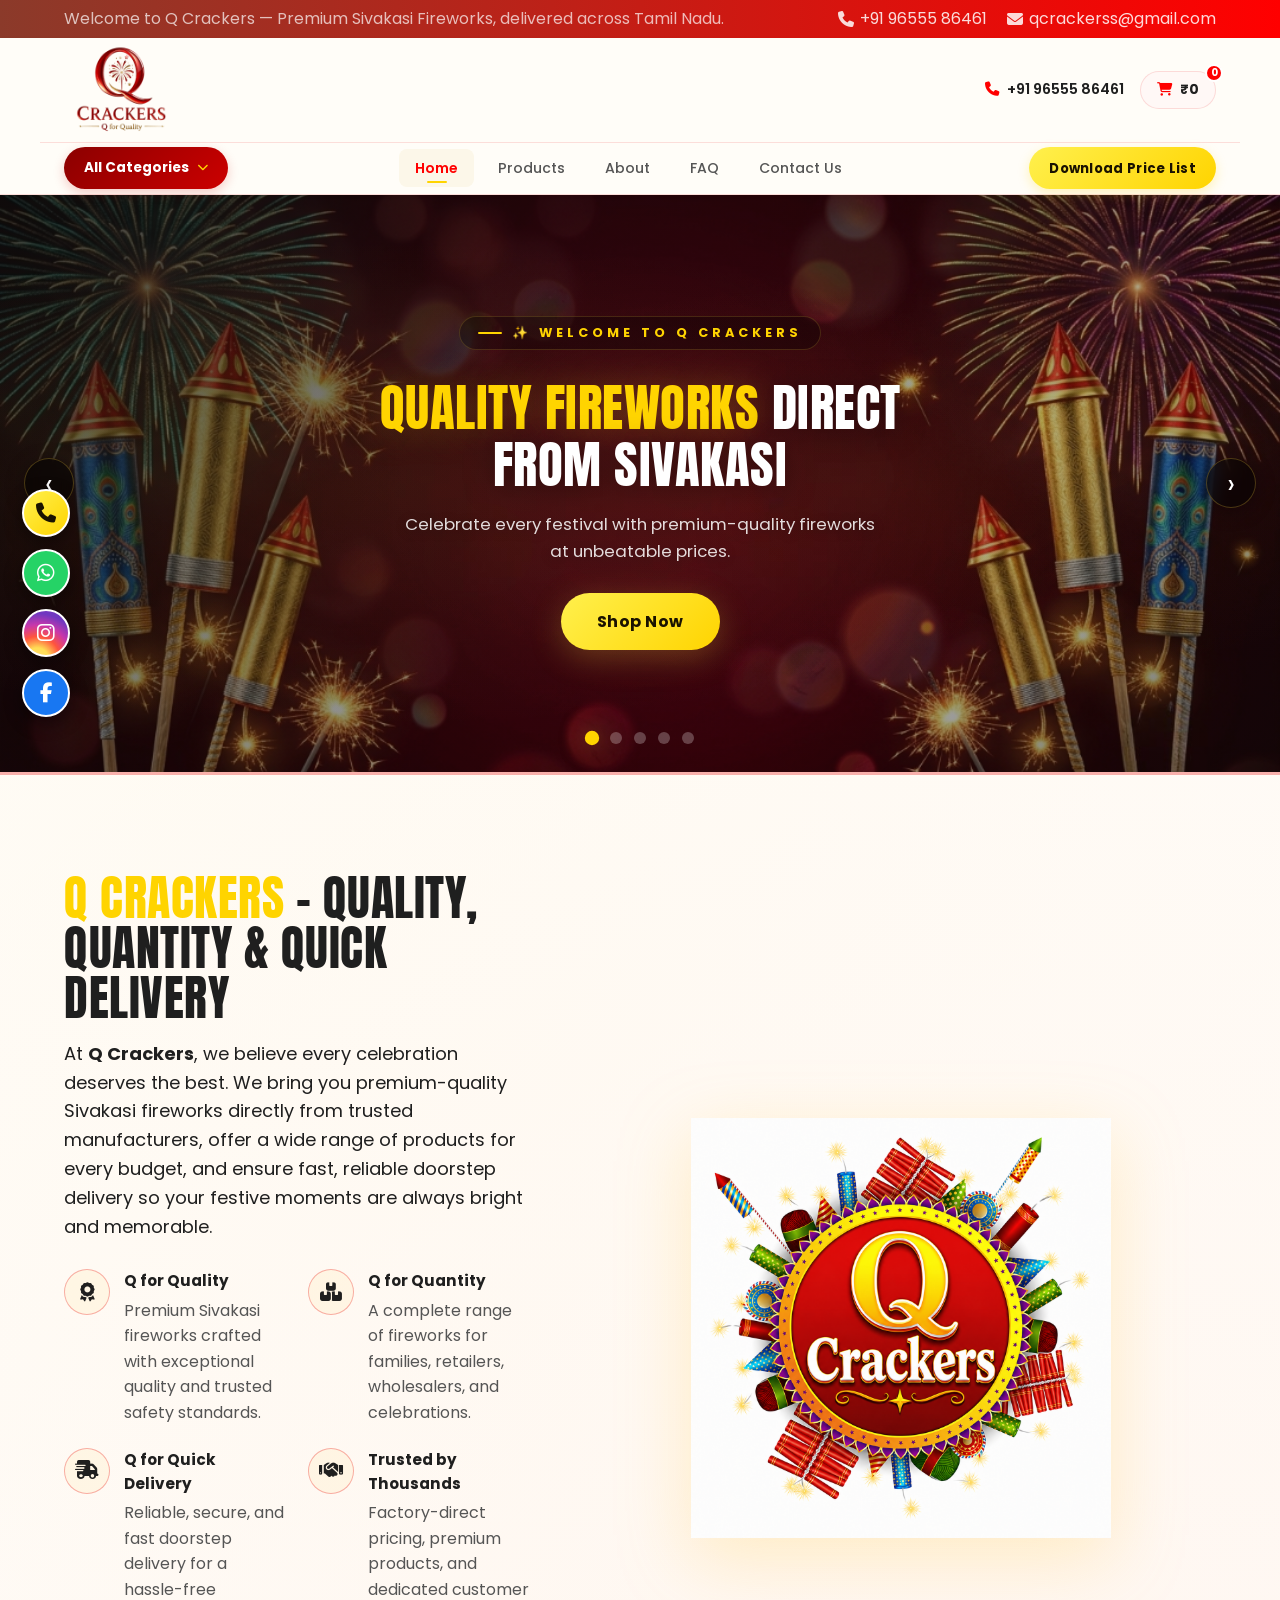
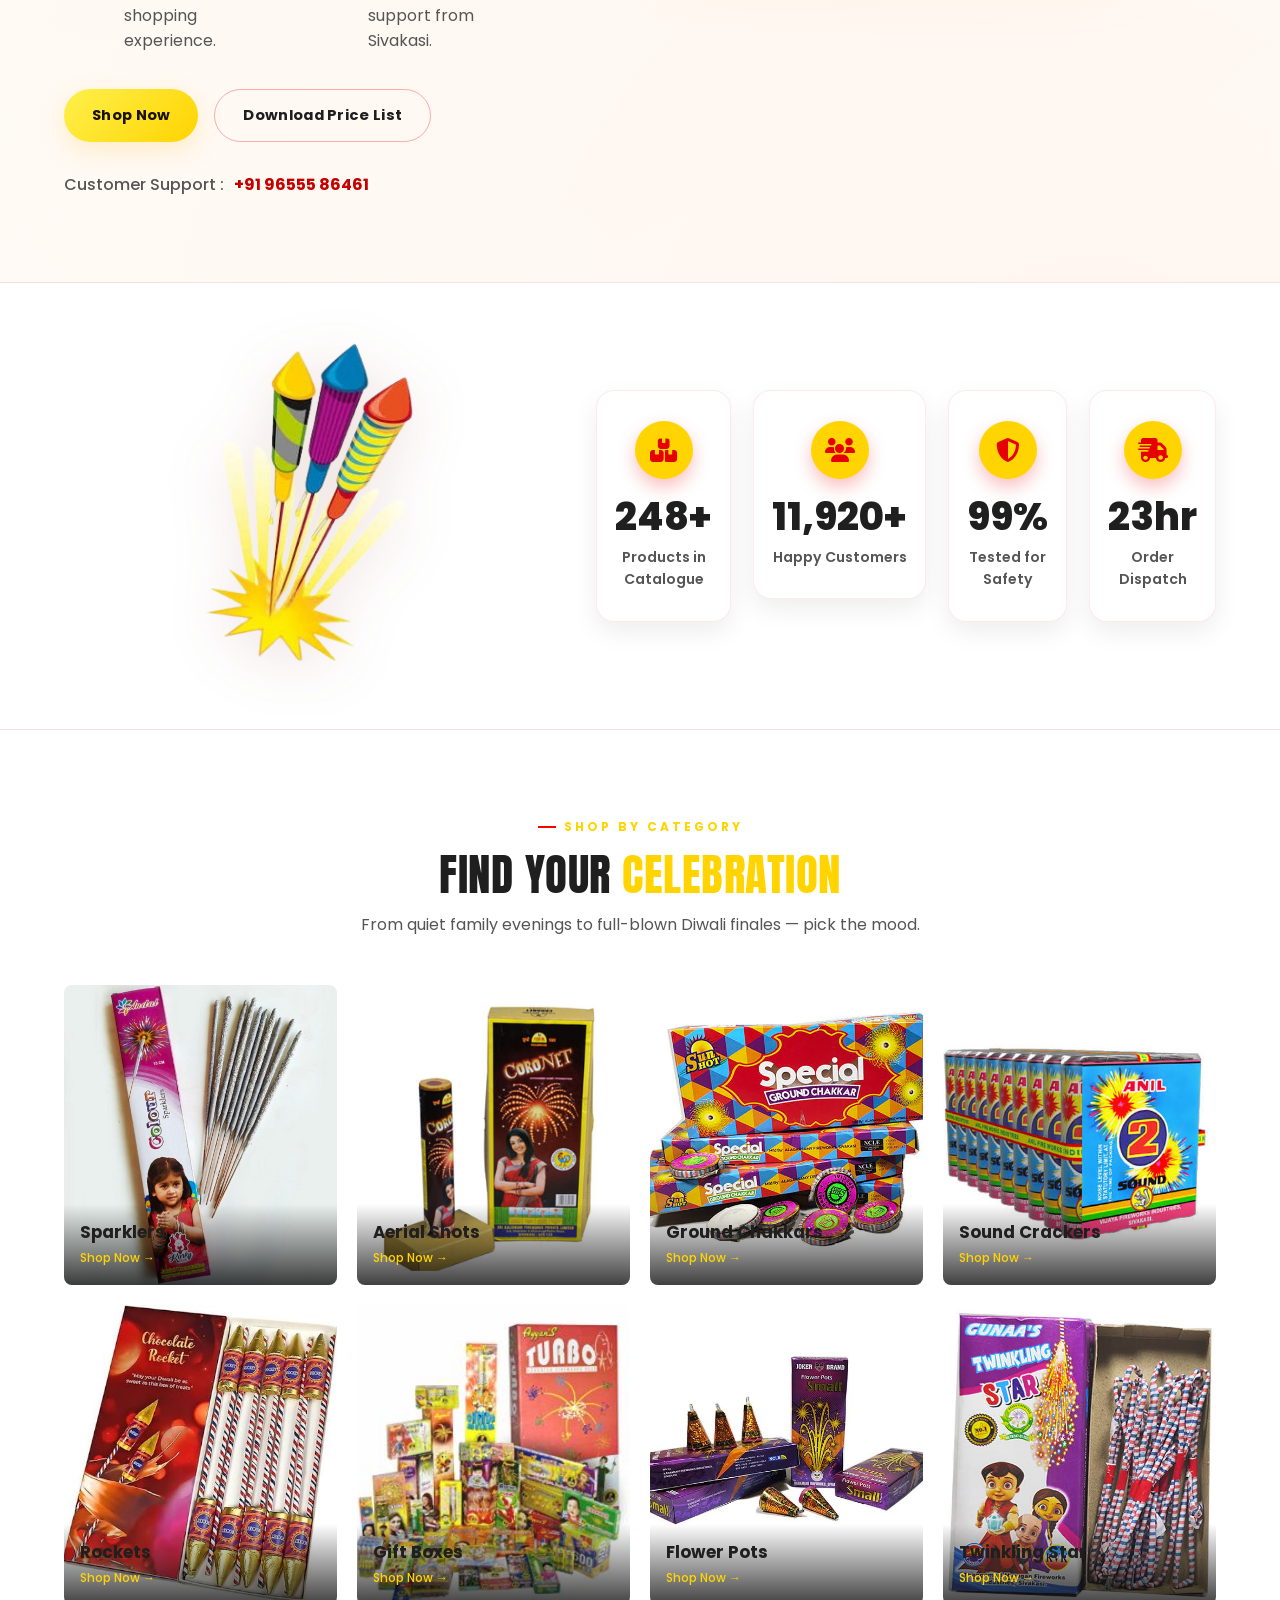
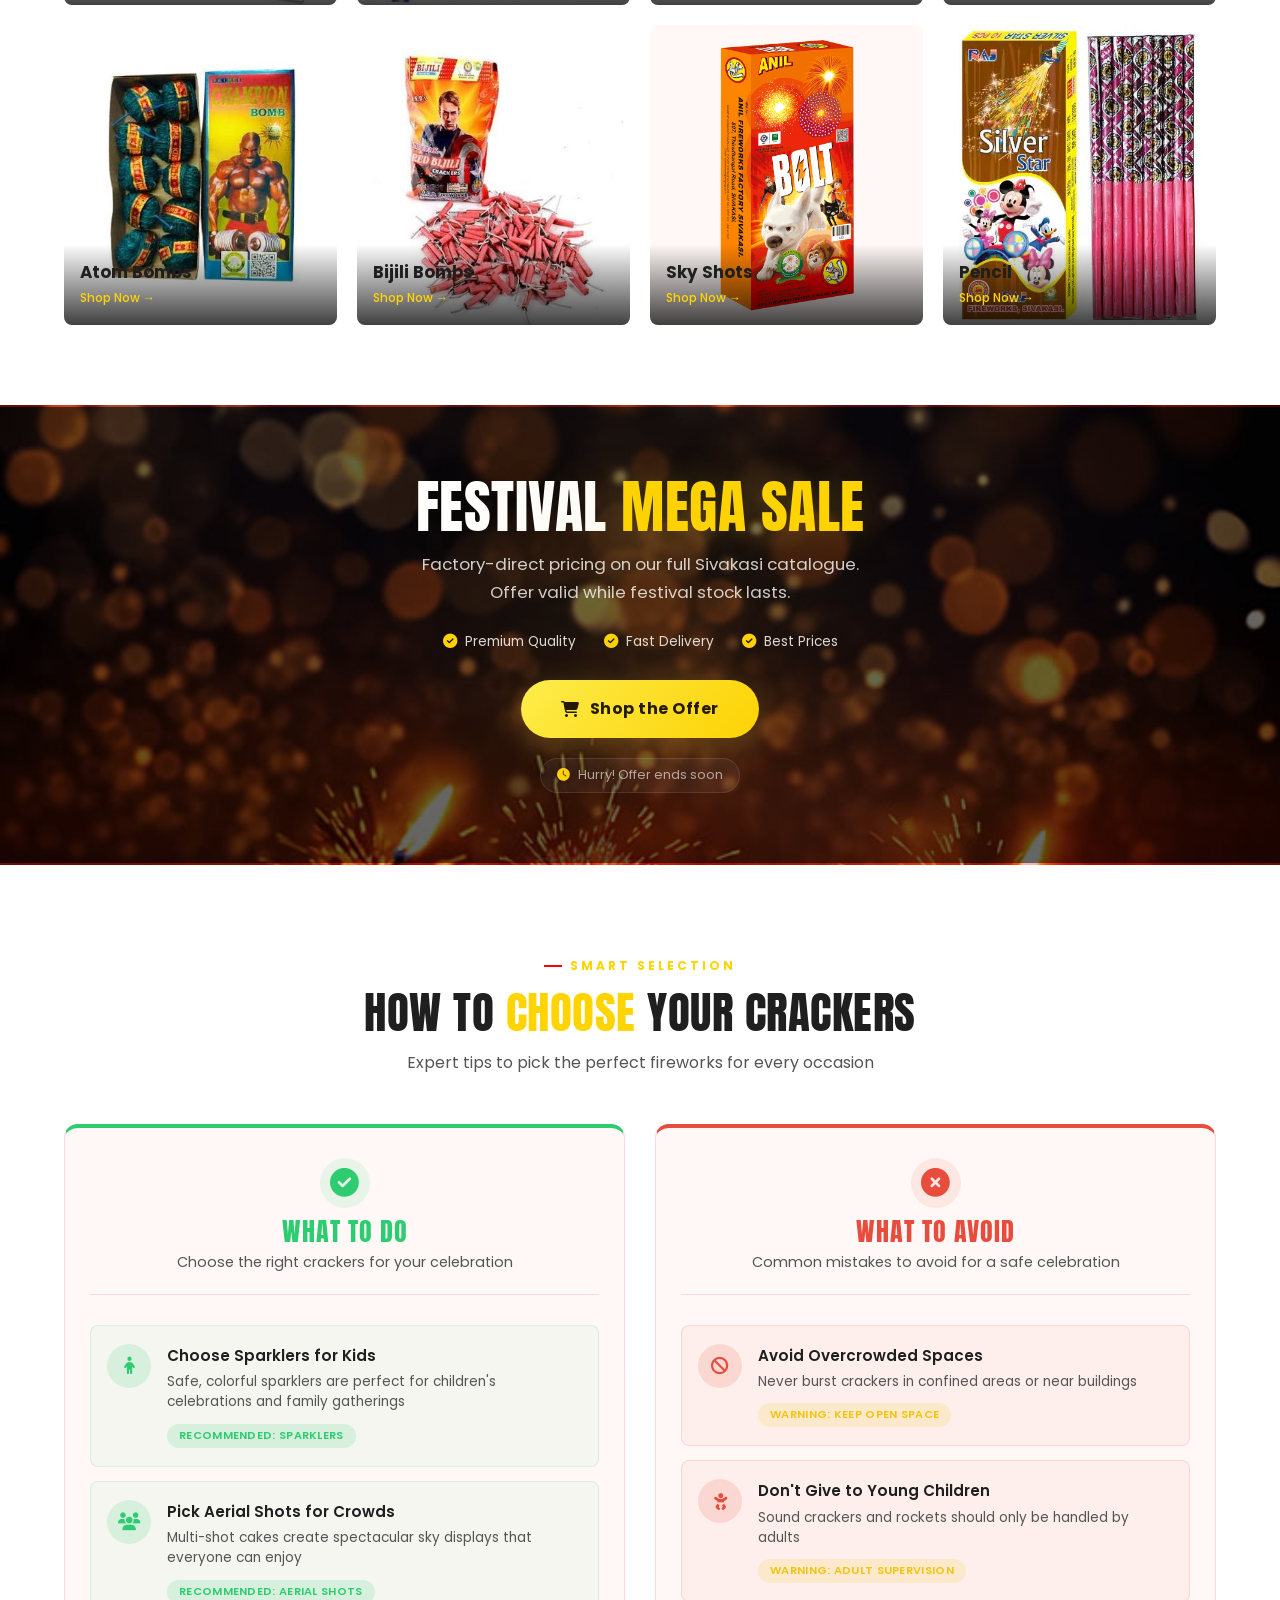
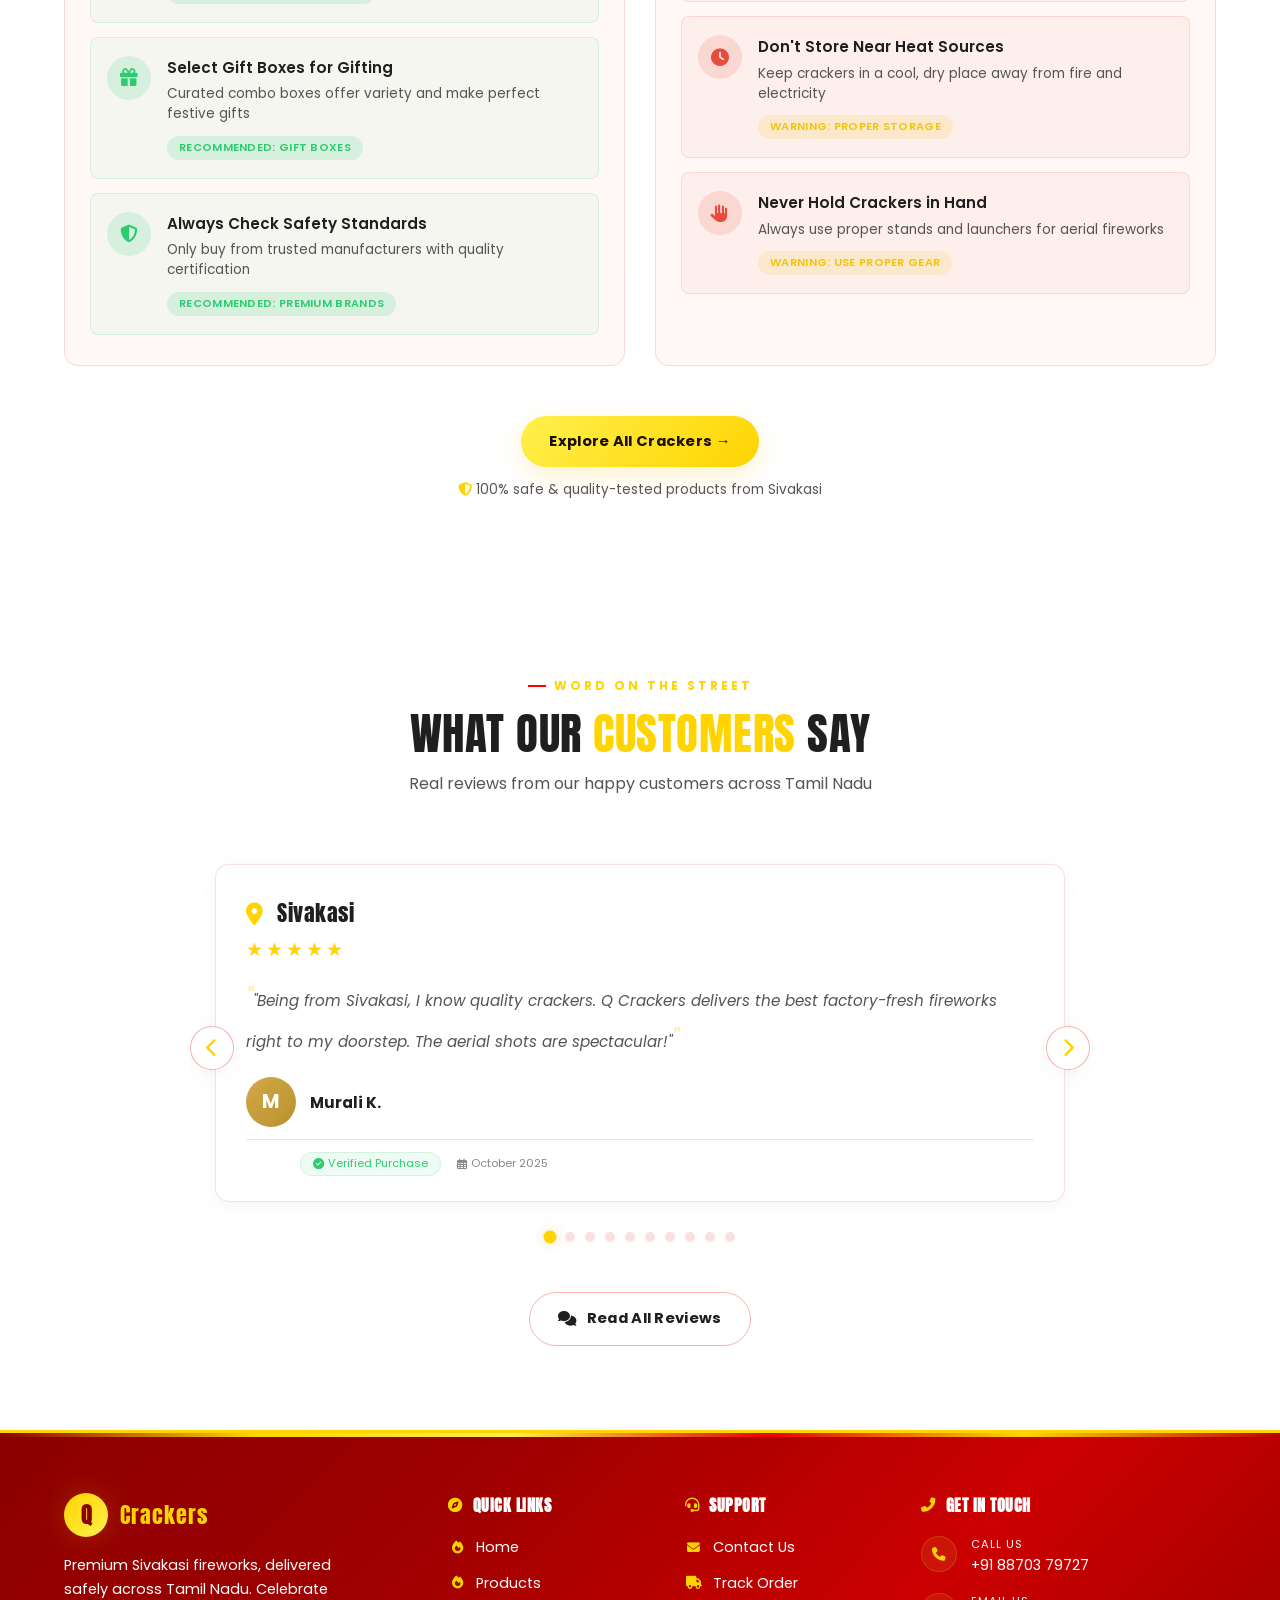
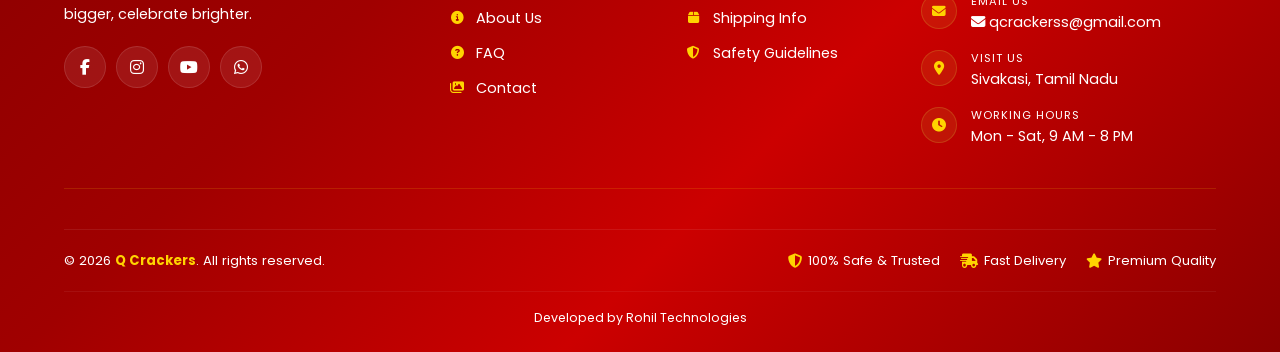
==== commit 19955245: "Updated Products page" ====
--- a/index.html
+++ b/index.html
@@ -69,7 +69,7 @@
             justify-content: center;
             font-size: 1.5rem;
             color: var(--card);
-            background: var( --yellow);
+            background: var(--yellow);
             box-shadow: 0 8px 18px rgba(230, 0, 0, 0.25);
         }
 
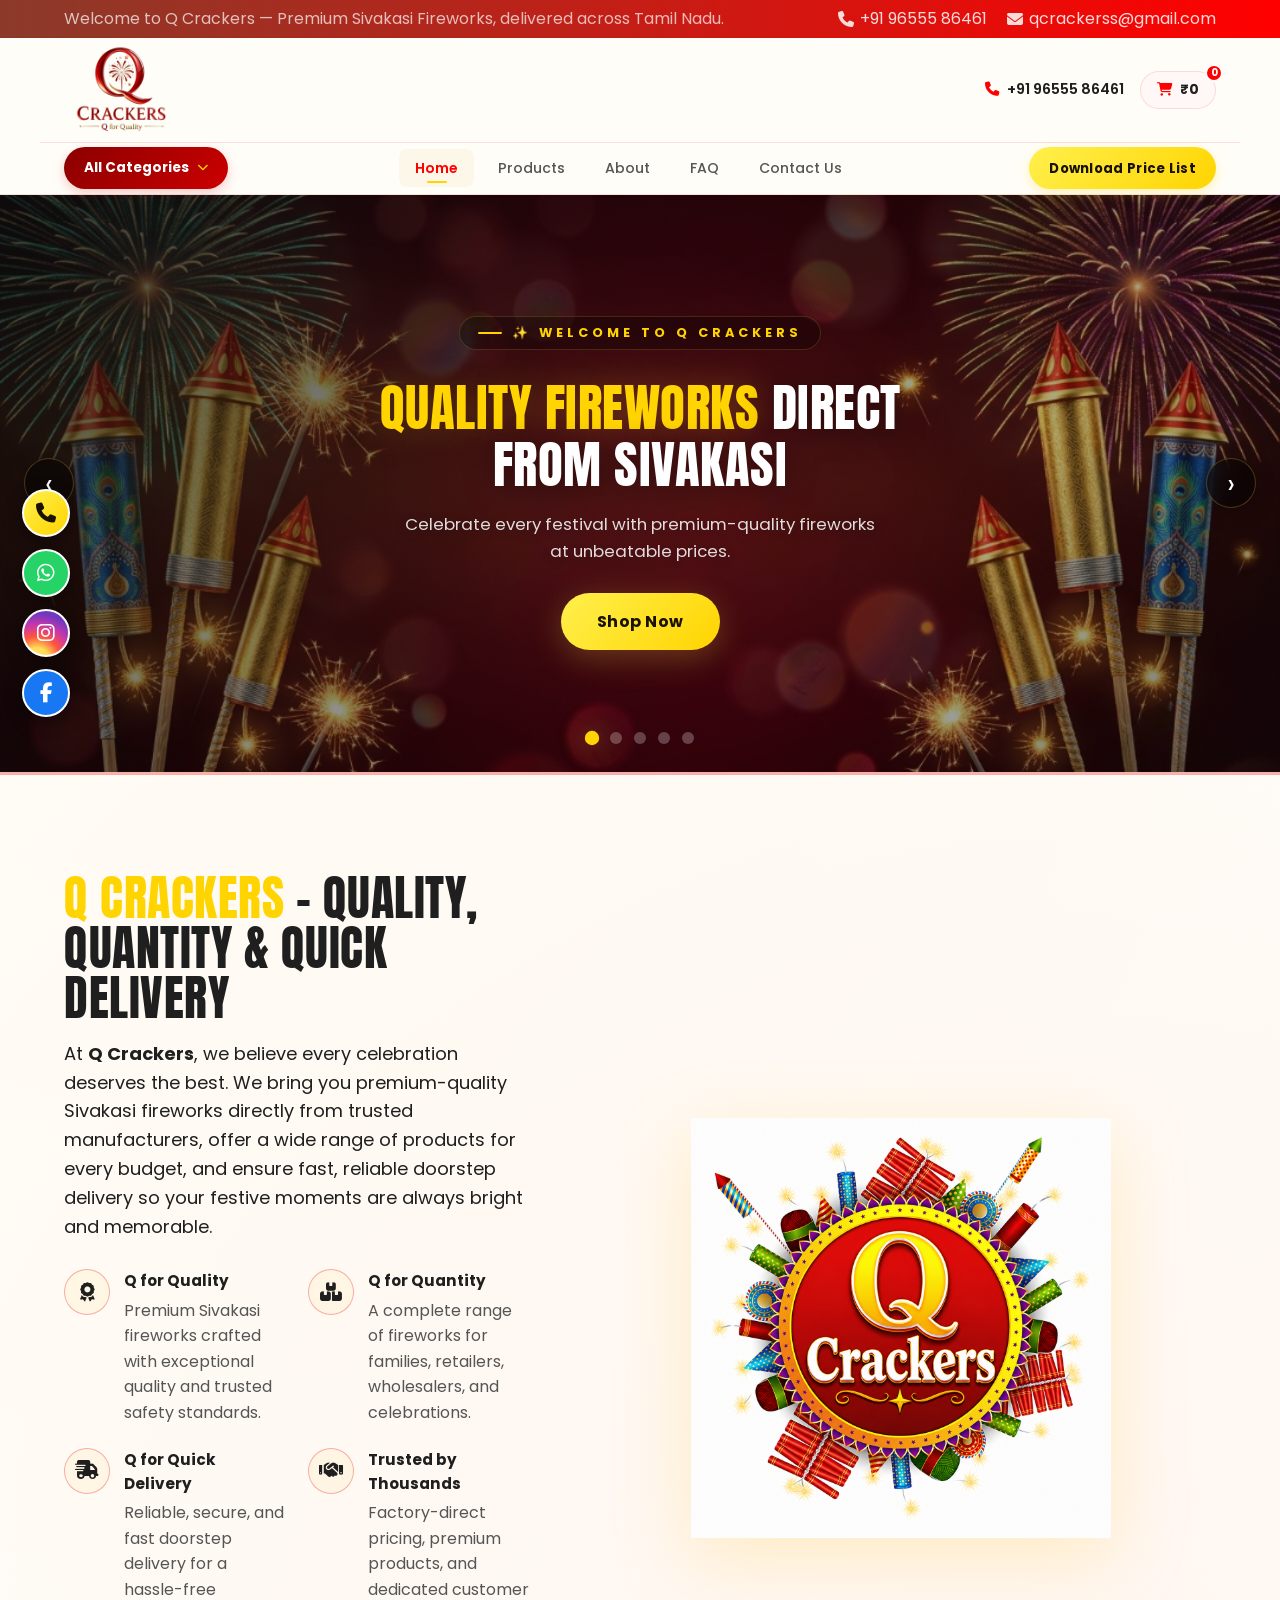
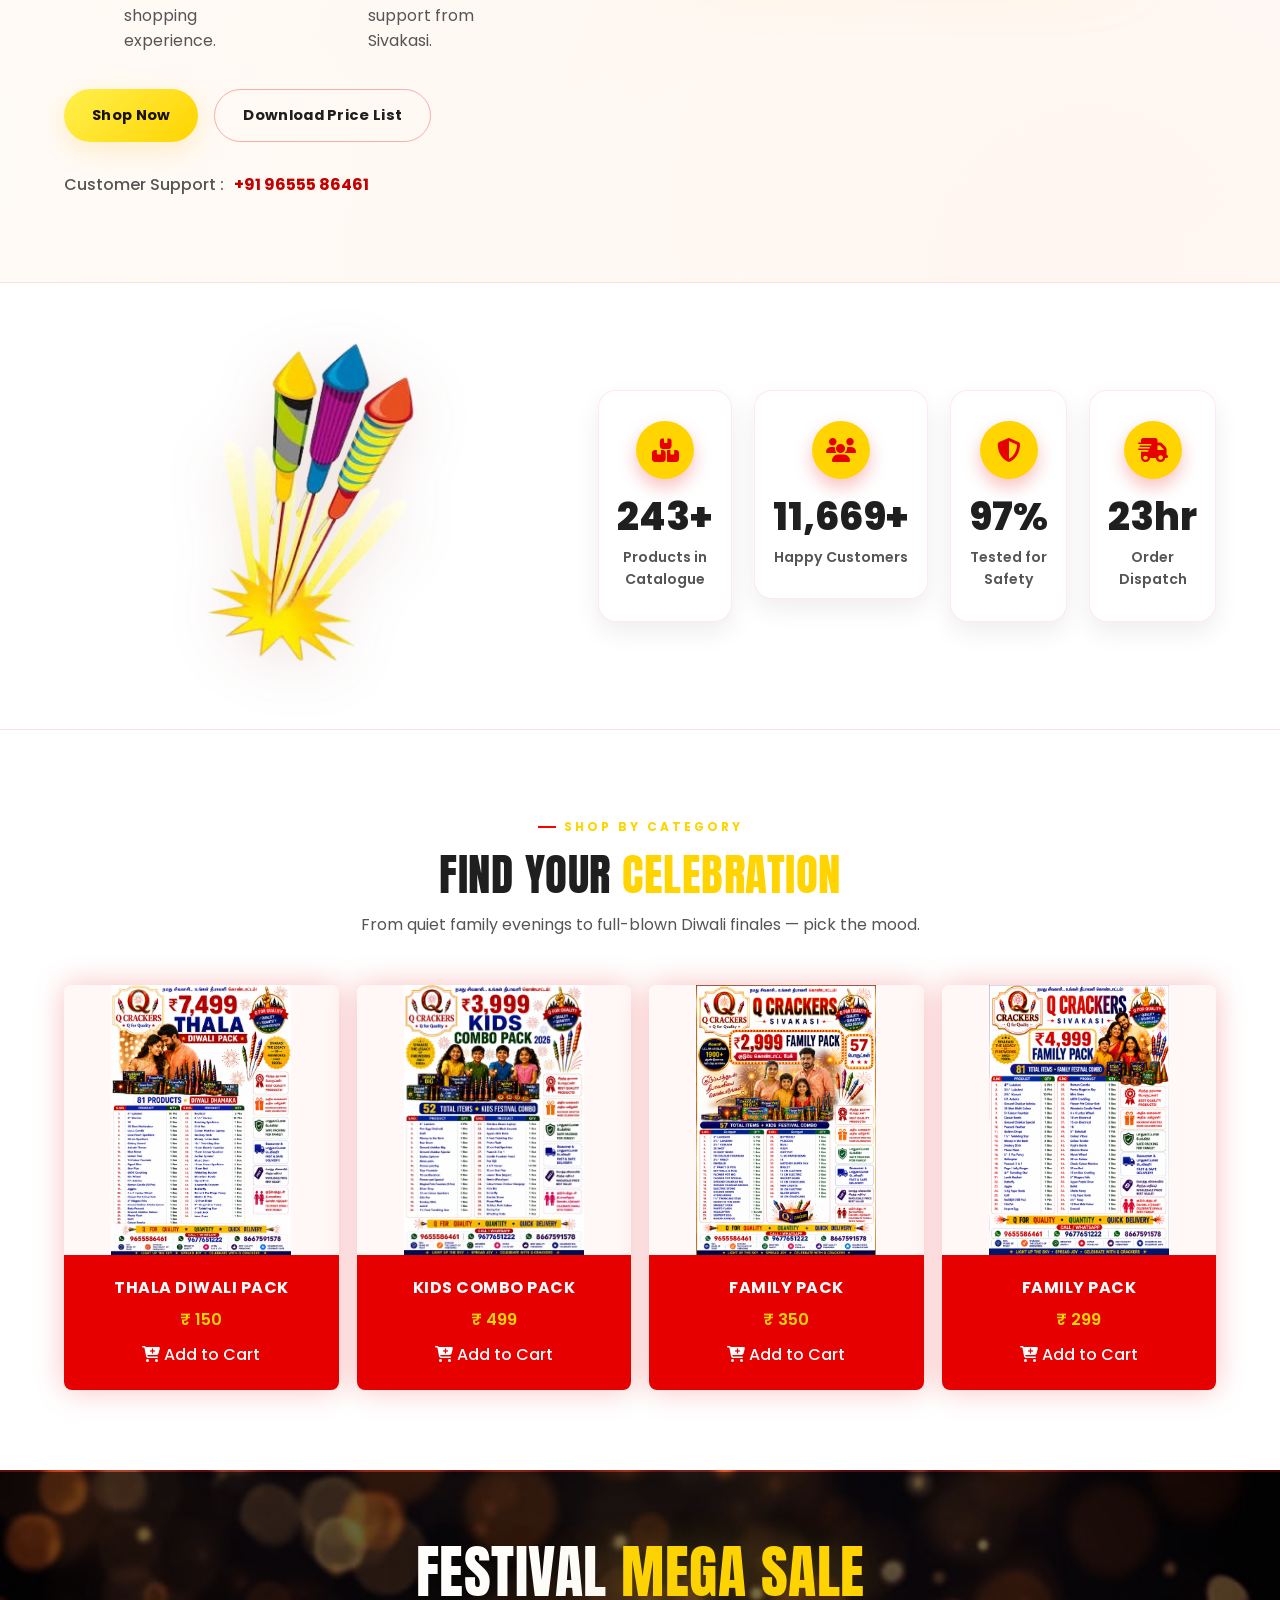
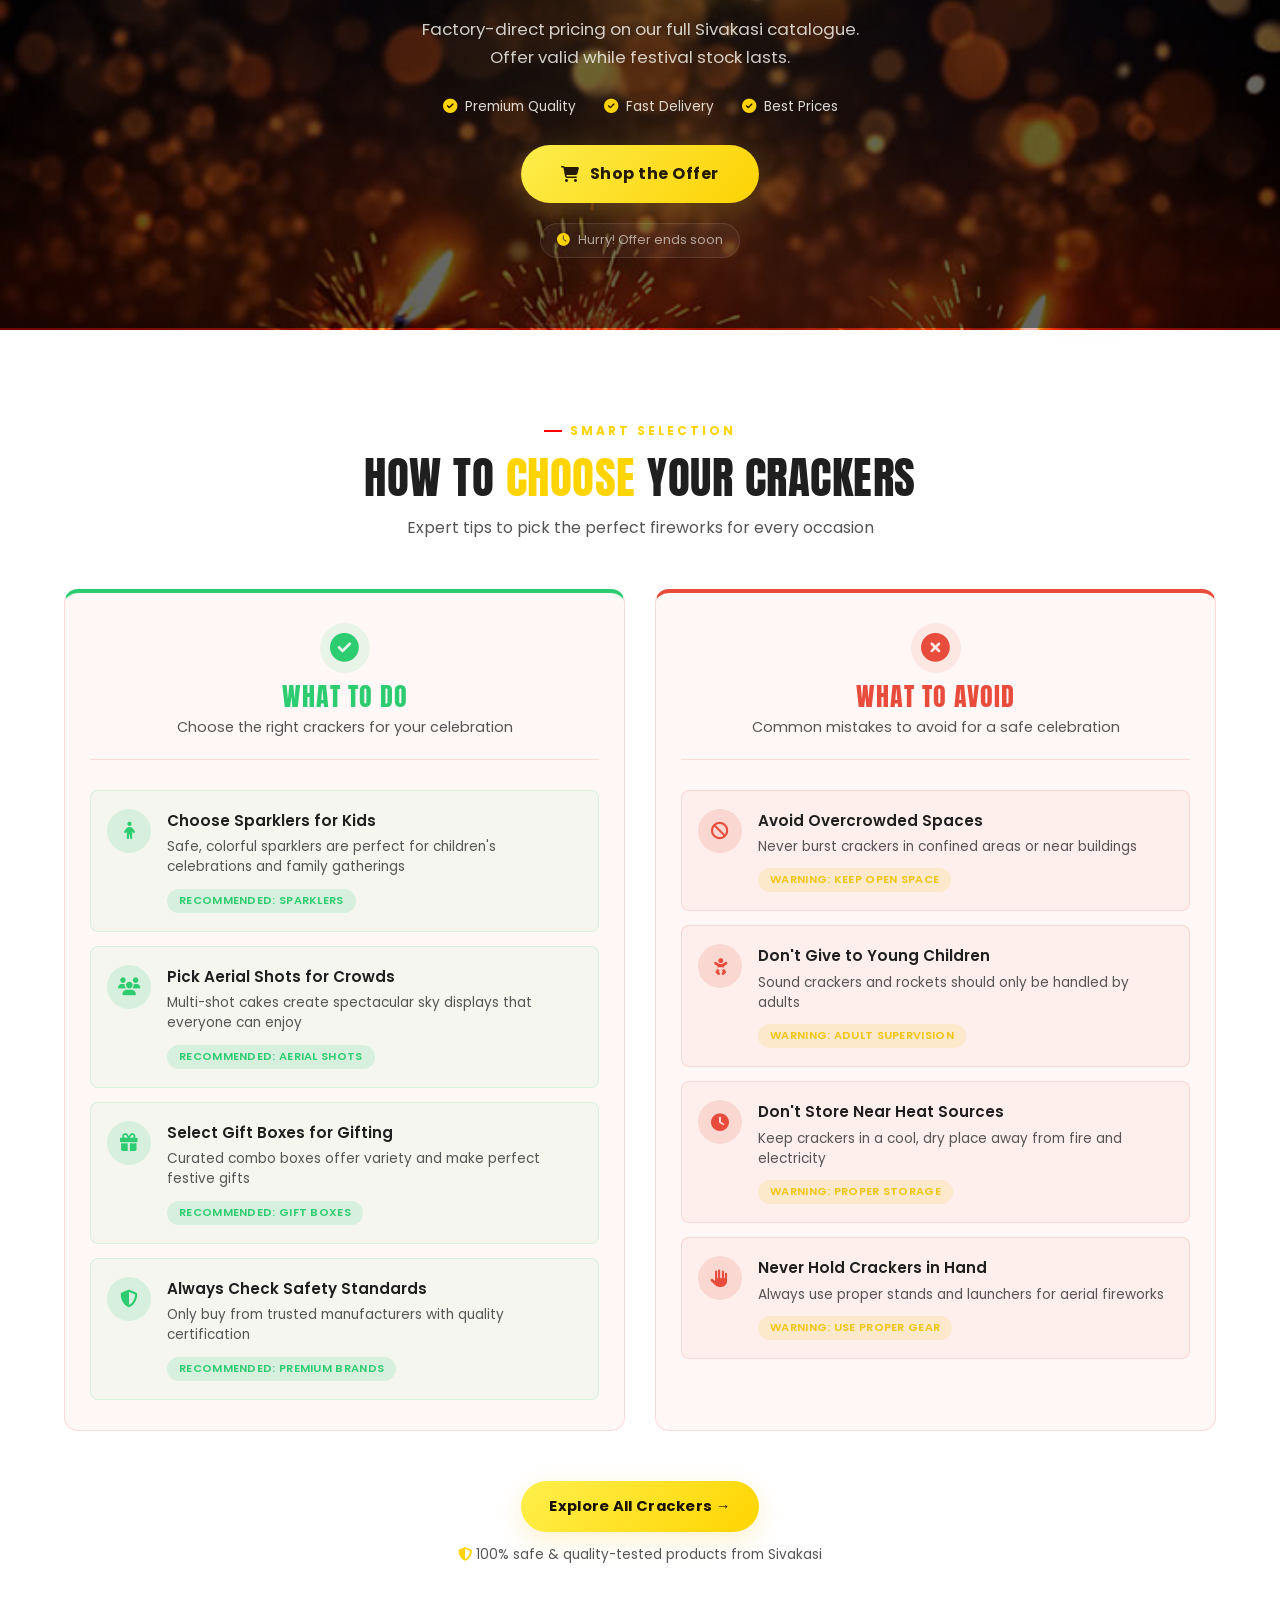
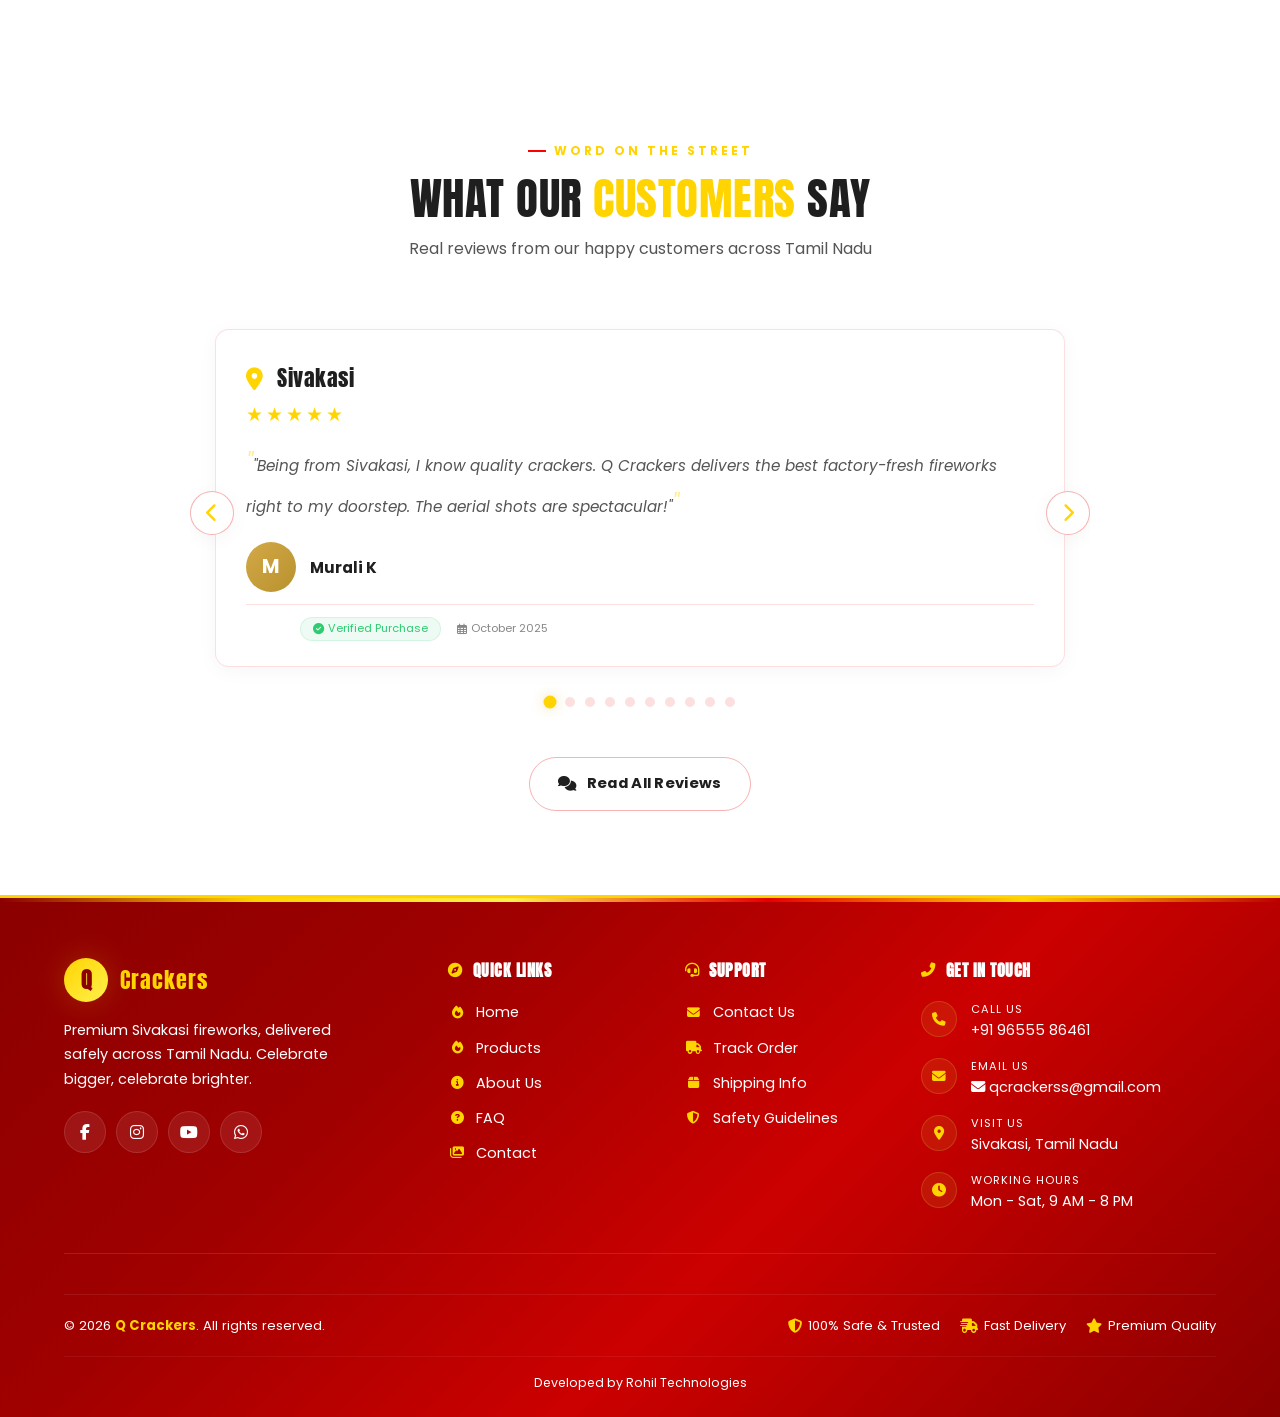
==== commit 4ef4cbfe: "Updated Website" ====
--- a/index.html
+++ b/index.html
@@ -99,16 +99,136 @@
                 padding: 22px 12px;
             }
         }
+
+        /* ===== SOCIAL FLOAT - MOBILE FIX ===== */
+        @media (max-width: 768px) {
+            .social-float {
+                display: flex !important;
+                flex-direction: column;
+                position: fixed;
+                left: 12px;
+                bottom: 80px;
+                top: auto;
+                transform: none;
+                z-index: 9999;
+                gap: 8px;
+            }
+
+            .social-float a {
+                width: 46px;
+                height: 46px;
+                border-radius: 50%;
+                display: flex;
+                align-items: center;
+                justify-content: center;
+            }
+        }
+
+        @media (max-width: 480px) {
+            .social-float {
+                left: 10px;
+                bottom: 75px;
+            }
+
+            .social-float a {
+                width: 42px;
+                height: 42px;
+            }
+        }
+
+        /* IMAGE ZOOM MODAL */
+        .cat-img {
+            cursor: zoom-in;
+        }
+
+        .zoom-modal {
+            display: none;
+            position: fixed;
+            z-index: 99999;
+            inset: 0;
+            background: rgba(0, 0, 0, 0.92);
+            text-align: center;
+        }
+
+        .zoom-modal.active {
+            display: flex;
+            flex-direction: column;
+            align-items: center;
+            justify-content: center;
+        }
+
+        .zoom-img-wrap {
+            overflow: hidden;
+            max-width: 90vw;
+            max-height: 75vh;
+            display: flex;
+            align-items: center;
+            justify-content: center;
+        }
+
+        .zoom-img-wrap img {
+            max-width: 90vw;
+            max-height: 75vh;
+            transition: transform 0.25s ease;
+            cursor: grab;
+            transform: scale(1);
+        }
+
+        .zoom-close {
+            position: absolute;
+            top: 18px;
+            right: 28px;
+            color: #fff;
+            font-size: 1.8rem;
+            cursor: pointer;
+            z-index: 2;
+        }
+
+        .zoom-controls {
+            display: flex;
+            gap: 14px;
+            margin-bottom: 16px;
+        }
+
+        .zoom-controls button {
+            background: #fff;
+            border: none;
+            width: 42px;
+            height: 42px;
+            border-radius: 50%;
+            font-size: 1rem;
+            cursor: pointer;
+        }
+
+        .zoom-caption {
+            color: #fff;
+            margin-top: 14px;
+            font-weight: 600;
+        }
+
+        /* ADD TO CART BUTTON */
+        .add-to-cart-btn {
+            border: none;
+            cursor: pointer;
+            font-family: inherit;
+            font-size: inherit;
+        }
+
+        .add-to-cart-btn.added {
+            background: #1abc9c !important;
+        }
     </style>
 </head>
 
 <body>
     <div class="top-bar">
         <div class="container top-bar-inner">
-            <span class="top-bar-msg">Welcome to Q Crackers — Premium Sivakasi Fireworks, delivered across Tamil
+            <span class="top-bar-msg">Welcome to Q Crackers — Premium
+                Sivakasi Fireworks, delivered across Tamil
                 Nadu.</span>
             <div class="top-bar-contacts">
-                <a href="tel:+919655586461"><i class="fas fa-phone"></i> +91 96555 86461</a>
+                <a href="tel:+919655586461"><i class="fas fa-phone"></i> +91
+                    96555 86461</a>
                 <a href="mailto:qcrackerss@gmail.com">
                     <i class="fas fa-envelope"></i> qcrackerss@gmail.com
                 </a>
@@ -155,9 +275,10 @@
                 </ul>
             </nav>
             <div class="nav-actions">
-                <a href="assets/pdf/Q-Crackers-Price-List.pdf" target="_blank" download class="btn btn-primary">
+                <a href="#" id="priceListBtn" class="btn btn-primary">
                     Download Price List
                 </a>
+
                 <button class="hamburger" id="hamburgerBtn" aria-label="Menu">
                     <span></span><span></span><span></span>
                 </button>
@@ -255,9 +376,6 @@
         </div>
     </section>
 
-
-
-
     <!-- INTRO: IMAGE RIGHT / CONTENT LEFT -->
     <section class="section">
         <div class="container content-flex content-flex-reverse">
@@ -342,8 +460,10 @@
                 </div>
 
                 <div class="hero-cta">
-                    <a href="products.html" class="btn btn-primary">Shop Now</a>
-                    <a href="#pricelist" class="btn btn-ghost">Download Price List</a>
+                    <a href="products.html" class="btn btn-primary">Shop
+                        Now</a>
+                    <a href="#pricelist" class="btn btn-ghost">Download
+                        Price List</a>
                 </div>
 
                 <div class="hero-phone">
@@ -402,153 +522,103 @@
 
         </div>
     </div>
+    <!-- IMAGE ZOOM MODAL -->
+    <div class="zoom-modal" id="zoomModal">
+        <span class="zoom-close" id="zoomClose"><i class="fas fa-times"></i></span>
+        <div class="zoom-controls">
+            <button id="zoomOutBtn"><i class="fas fa-search-minus"></i></button>
+            <button id="zoomResetBtn"><i class="fas fa-compress"></i></button>
+            <button id="zoomInBtn"><i class="fas fa-search-plus"></i></button>
+        </div>
+        <div class="zoom-img-wrap">
+            <img id="zoomImg" src alt>
+        </div>
+        <p class="zoom-caption" id="zoomCaption"></p>
+    </div>
 
     <!-- CATEGORIES -->
     <section class="section categories-section">
         <div class="container">
+
             <div class="section-head reveal">
                 <span class="eyebrow">Shop by category</span>
-                <h2>Find your <span class="accent">celebration</span></h2>
-                <p>From quiet family evenings to full-blown Diwali finales —
-                    pick the mood.</p>
+
+                <h2>
+                    Find your <span class="accent">celebration</span>
+                </h2>
+
+                <p>
+                    From quiet family evenings to full-blown Diwali finales
+                    —
+                    pick the mood.
+                </p>
             </div>
 
             <div class="categories-grid">
-                <!-- Category 1 - Sparklers -->
-                <a href="products.html" class="category-card reveal">
+
+                <!-- Category 1 - Thala Diwali Pack -->
+                <div class="category-card reveal">
                     <div class="category-image">
-                        <img src="images/cracker-product/cp1.webp" alt="Sparklers" class="cat-img">
-                        <div class="category-overlay">
-                            <h3>Sparklers</h3>
-                            <span>Shop Now →</span>
-                        </div>
-                    </div>
-                </a>
-
-                <!-- Category 2 - Aerial Shots -->
-                <a href="products.html" class="category-card reveal">
+                        <img src="images/c1.jpeg" alt="Thala Diwali Pack" class="cat-img"
+                            onclick="openZoom(this.src, 'Thala Diwali Pack')">
+                    </div>
+                    <div class="category-content">
+                        <h3>Thala Diwali Pack</h3>
+                        <div class="category-price">₹ 150</div>
+                        <button class="category-enquire add-to-cart-btn" data-name="Thala Diwali Pack" data-price="150">
+                            <i class="fas fa-cart-plus"></i> Add to Cart
+                        </button>
+                    </div>
+                </div>
+
+                <!-- Category 2 - Kids Combo Pack -->
+                <div class="category-card reveal">
                     <div class="category-image">
-                        <img src="images/cracker-product/cp2.jpg" alt="Aerial Shots" class="cat-img">
-                        <div class="category-overlay">
-                            <h3>Aerial Shots</h3>
-                            <span>Shop Now →</span>
-                        </div>
-                    </div>
-                </a>
-
-                <!-- Category 3 - Ground Chakkars -->
-                <a href="products.html" class="category-card reveal">
+                        <img src="images/c2.jpeg" alt="Kids Combo Pack" class="cat-img"
+                            onclick="openZoom(this.src, 'Kids Combo Pack')">
+                    </div>
+                    <div class="category-content">
+                        <h3>Kids Combo Pack</h3>
+                        <div class="category-price">₹ 499</div>
+                        <button class="category-enquire add-to-cart-btn" data-name="Kids Combo Pack" data-price="499">
+                            <i class="fas fa-cart-plus"></i> Add to Cart
+                        </button>
+                    </div>
+                </div>
+
+                <!-- Category 3 -  -->
+                <div class="category-card reveal">
                     <div class="category-image">
-                        <img src="images/cracker-product/cp3.jfif" alt="Ground Chakkars" class="cat-img">
-                        <div class="category-overlay">
-                            <h3>Ground Chakkars</h3>
-                            <span>Shop Now →</span>
-                        </div>
-                    </div>
-                </a>
-
-                <!-- Category 4 - Sound Crackers -->
-                <a href="products.html" class="category-card reveal">
+                        <img src="images/c3.jpeg" alt="Family Pack" class="cat-img"
+                            onclick="openZoom(this.src, 'Family Pack')">
+                    </div>
+                    <div class="category-content">
+                        <h3>Family Pack</h3>
+                        <div class="category-price">₹ 350</div>
+                        <button class="category-enquire add-to-cart-btn" data-name="Family Pack" data-price="350">
+                            <i class="fas fa-cart-plus"></i> Add to Cart
+                        </button>
+                    </div>
+                </div>
+
+                <!-- Category 4 - Family Pack -->
+                <div class="category-card reveal">
                     <div class="category-image">
-                        <img src="images/cracker-product/cp4.jfif" alt="Sound Crackers" class="cat-img">
-                        <div class="category-overlay">
-                            <h3>Sound Crackers</h3>
-                            <span>Shop Now →</span>
-                        </div>
-                    </div>
-                </a>
-
-                <!-- Category 5 - Rockets -->
-                <a href="products.html" class="category-card reveal">
-                    <div class="category-image">
-                        <img src="images/cracker-product/cp5.jfif" alt="Rockets" class="cat-img">
-                        <div class="category-overlay">
-                            <h3>Rockets</h3>
-                            <span>Shop Now →</span>
-                        </div>
-                    </div>
-                </a>
-
-                <!-- Category 6 - Gift Boxes -->
-                <a href="products.html" class="category-card reveal">
-                    <div class="category-image">
-                        <img src="images/cracker-product/cp6.jpg" alt="Gift Boxes" class="cat-img">
-                        <div class="category-overlay">
-                            <h3>Gift Boxes</h3>
-                            <span>Shop Now →</span>
-                        </div>
-                    </div>
-                </a>
-
-                <!-- Category 7 - Flower Pots -->
-                <a href="products.html" class="category-card reveal">
-                    <div class="category-image">
-                        <img src="images/cracker-product/cp7.jfif" alt="Flower Pots" class="cat-img">
-                        <div class="category-overlay">
-                            <h3>Flower Pots</h3>
-                            <span>Shop Now →</span>
-                        </div>
-                    </div>
-                </a>
-
-                <!-- Category 8 - Party Crackers -->
-                <a href="products.html" class="category-card reveal">
-                    <div class="category-image">
-                        <img src="images/cracker-product/c13.jfif" alt="Party Crackers" class="cat-img">
-                        <div class="category-overlay">
-                            <h3>Twinkling Star</h3>
-                            <span>Shop Now →</span>
-                        </div>
-                    </div>
-                </a>
-
-                <!-- Category 9 - Atom Bombs -->
-                <a href="products.html" class="category-card reveal">
-                    <div class="category-image">
-                        <img src="images/cracker-product/cp9.jfif" alt="Atom Bombs" class="cat-img">
-                        <div class="category-overlay">
-                            <h3>Atom Bombs</h3>
-                            <span>Shop Now →</span>
-                        </div>
-                    </div>
-                </a>
-
-                <!-- Category 10 - Bijili Bombs -->
-                <a href="products.html" class="category-card reveal">
-                    <div class="category-image">
-                        <img src="images/cracker-product/cp10.jfif" alt="Bijili Bombs" class="cat-img">
-                        <div class="category-overlay">
-                            <h3>Bijili Bombs</h3>
-                            <span>Shop Now →</span>
-                        </div>
-                    </div>
-
-                </a>
-                <!-- Category 11 - Skyshots -->
-                <a href="products.html" class="category-card reveal">
-                    <div class="category-image">
-                        <img src="images/cracker-product/cp11.png" alt="Bijili Bombs" class="cat-img">
-                        <div class="category-overlay">
-                            <h3>Sky Shots</h3>
-                            <span>Shop Now →</span>
-                        </div>
-                    </div>
-
-                </a>
-                <!-- Category 12 - Pencil -->
-                <a href="products.html" class="category-card reveal">
-                    <div class="category-image">
-                        <img src="./images/cracker-product/c12.jfif" alt="Bijili Bombs" class="cat-img">
-                        <div class="category-overlay">
-                            <h3>Pencil</h3>
-                            <span>Shop Now →</span>
-                        </div>
-                    </div>
-                </a>
+                        <img src="images/c4.jpeg" alt="Family Pack" class="cat-img"
+                            onclick="openZoom(this.src, 'Family Pack')">
+                    </div>
+                    <div class="category-content">
+                        <h3>Family Pack</h3>
+                        <div class="category-price">₹ 299</div>
+                        <button class="category-enquire add-to-cart-btn" data-name="Family Pack" data-price="299">
+                            <i class="fas fa-cart-plus"></i> Add to Cart
+                        </button>
+                    </div>
+                </div>
+
             </div>
         </div>
     </section>
-
 
     <!-- OFFER BANNER -->
     <section class="offer-banner">
@@ -559,15 +629,19 @@
                     <br>Offer valid while festival stock lasts.
                 </p>
                 <div class="offer-features">
-                    <span><i class="fas fa-check-circle"></i> Premium Quality</span>
-                    <span><i class="fas fa-check-circle"></i> Fast Delivery</span>
-                    <span><i class="fas fa-check-circle"></i> Best Prices</span>
+                    <span><i class="fas fa-check-circle"></i> Premium
+                        Quality</span>
+                    <span><i class="fas fa-check-circle"></i> Fast
+                        Delivery</span>
+                    <span><i class="fas fa-check-circle"></i> Best
+                        Prices</span>
                 </div>
                 <a href="products.html" class="btn btn-primary">
                     <i class="fas fa-shopping-cart"></i> Shop the Offer
                 </a>
                 <div class="offer-timer">
-                    <span><i class="fas fa-clock"></i> Hurry! Offer ends soon</span>
+                    <span><i class="fas fa-clock"></i> Hurry! Offer ends
+                        soon</span>
                 </div>
             </div>
         </div>
@@ -765,7 +839,7 @@
                                 <div class="avatar" style="background: linear-gradient(135deg, #d4a847, #b8922f);">M
                                 </div>
                                 <div>
-                                    <strong>Murali K.</strong>
+                                    <strong>Murali K</strong>
                                 </div>
                             </div>
                             <div class="review-meta">
@@ -793,7 +867,7 @@
                                 <div class="avatar" style="background: linear-gradient(135deg, #2ecc71, #27ae60);">P
                                 </div>
                                 <div>
-                                    <strong>Priya S.</strong>
+                                    <strong>Priya S</strong>
                                 </div>
                             </div>
                             <div class="review-meta">
@@ -821,7 +895,7 @@
                                 <div class="avatar" style="background: linear-gradient(135deg, #3498db, #2980b9);">R
                                 </div>
                                 <div>
-                                    <strong>Raja S.</strong>
+                                    <strong>Raja S</strong>
                                 </div>
                             </div>
                             <div class="review-meta">
@@ -849,7 +923,7 @@
                                 <div class="avatar" style="background: linear-gradient(135deg, #e74c3c, #c0392b);">V
                                 </div>
                                 <div>
-                                    <strong>Vignesh R.</strong>
+                                    <strong>Vignesh R</strong>
                                 </div>
                             </div>
                             <div class="review-meta">
@@ -878,7 +952,7 @@
                                 <div class="avatar" style="background: linear-gradient(135deg, #9b59b6, #8e44ad);">A
                                 </div>
                                 <div>
-                                    <strong>Arul M.</strong>
+                                    <strong>Arul M</strong>
                                 </div>
                             </div>
                             <div class="review-meta">
@@ -908,7 +982,7 @@
                                 <div class="avatar" style="background: linear-gradient(135deg, #f39c12, #e67e22);">K
                                 </div>
                                 <div>
-                                    <strong>Kavitha L.</strong>
+                                    <strong>Kavitha L</strong>
                                 </div>
                             </div>
                             <div class="review-meta">
@@ -937,7 +1011,7 @@
                                 <div class="avatar" style="background: linear-gradient(135deg, #1abc9c, #16a085);">S
                                 </div>
                                 <div>
-                                    <strong>Senthil P.</strong>
+                                    <strong>Senthil P</strong>
                                 </div>
                             </div>
                             <div class="review-meta">
@@ -965,7 +1039,7 @@
                                 <div class="avatar" style="background: linear-gradient(135deg, #e74c3c, #c0392b);">M
                                 </div>
                                 <div>
-                                    <strong>Meena R.</strong>
+                                    <strong>Meena R</strong>
                                 </div>
                             </div>
                             <div class="review-meta">
@@ -992,7 +1066,7 @@
                                 <div class="avatar" style="background: linear-gradient(135deg, #2ecc71, #27ae60);">G
                                 </div>
                                 <div>
-                                    <strong>Ganesh N.</strong>
+                                    <strong>Ganesh N</strong>
                                 </div>
                             </div>
                             <div class="review-meta">
@@ -1020,7 +1094,7 @@
                                 <div class="avatar" style="background: linear-gradient(135deg, #3498db, #2980b9);">D
                                 </div>
                                 <div>
-                                    <strong>Devi P.</strong>
+                                    <strong>Devi P</strong>
                                 </div>
                             </div>
                             <div class="review-meta">
@@ -1071,7 +1145,8 @@
                                 <div class="review-avatar"
                                     style="background: linear-gradient(135deg, #d4a847, #b8922f);">M</div>
                                 <div class="review-info">
-                                    <strong>Murali K.</strong>
+                                    <strong>
+                                        Murali K</strong>
                                     <span><i class="fas fa-map-marker-alt" style="color:var(--yellow);"></i>
                                         Sivakasi</span>
                                 </div>
@@ -1096,7 +1171,7 @@
                                 <div class="review-avatar"
                                     style="background: linear-gradient(135deg, #2ecc71, #27ae60);">P</div>
                                 <div class="review-info">
-                                    <strong>Priya S.</strong>
+                                    <strong>Priya S</strong>
                                     <span><i class="fas fa-map-marker-alt" style="color:var(--yellow);"></i>
                                         Aruppukottai</span>
                                 </div>
@@ -1120,7 +1195,7 @@
                                 <div class="review-avatar"
                                     style="background: linear-gradient(135deg, #3498db, #2980b9);">R</div>
                                 <div class="review-info">
-                                    <strong>Raja S.</strong>
+                                    <strong>Raja S</strong>
                                     <span><i class="fas fa-map-marker-alt" style="color:var(--yellow);"></i>
                                         Virudhunagar</span>
                                 </div>
@@ -1146,7 +1221,7 @@
                                 <div class="review-avatar"
                                     style="background: linear-gradient(135deg, #e74c3c, #c0392b);">V</div>
                                 <div class="review-info">
-                                    <strong>Vignesh R.</strong>
+                                    <strong>Vignesh R</strong>
                                     <span><i class="fas fa-map-marker-alt" style="color:var(--yellow);"></i>
                                         Rajapalayam</span>
                                 </div>
@@ -1171,7 +1246,7 @@
                                 <div class="review-avatar"
                                     style="background: linear-gradient(135deg, #9b59b6, #8e44ad);">A</div>
                                 <div class="review-info">
-                                    <strong>Arul M.</strong>
+                                    <strong>Arul M</strong>
                                     <span><i class="fas fa-map-marker-alt" style="color:var(--yellow);"></i>
                                         Madurai</span>
                                 </div>
@@ -1196,7 +1271,7 @@
                                 <div class="review-avatar"
                                     style="background: linear-gradient(135deg, #f39c12, #e67e22);">K</div>
                                 <div class="review-info">
-                                    <strong>Kavitha L.</strong>
+                                    <strong>Kavitha L</strong>
                                     <span><i class="fas fa-map-marker-alt" style="color:var(--yellow);"></i>
                                         Kovilpatti</span>
                                 </div>
@@ -1222,7 +1297,7 @@
                                 <div class="review-avatar"
                                     style="background: linear-gradient(135deg, #1abc9c, #16a085);">S</div>
                                 <div class="review-info">
-                                    <strong>Senthil P.</strong>
+                                    <strong>Senthil P</strong>
                                     <span><i class="fas fa-map-marker-alt" style="color:var(--yellow);"></i>
                                         Dindigul</span>
                                 </div>
@@ -1246,7 +1321,7 @@
                                 <div class="review-avatar"
                                     style="background: linear-gradient(135deg, #e74c3c, #c0392b);">M</div>
                                 <div class="review-info">
-                                    <strong>Meena R.</strong>
+                                    <strong>Meena R</strong>
                                     <span><i class="fas fa-map-marker-alt" style="color:var(--yellow);"></i>
                                         Tuticorin</span>
                                 </div>
@@ -1270,7 +1345,7 @@
                                 <div class="review-avatar"
                                     style="background: linear-gradient(135deg, #2ecc71, #27ae60);">G</div>
                                 <div class="review-info">
-                                    <strong>Ganesh N.</strong>
+                                    <strong>Ganesh N</strong>
                                     <span><i class="fas fa-map-marker-alt" style="color:var(--yellow);"></i>
                                         Theni</span>
                                 </div>
@@ -1294,7 +1369,7 @@
                                 <div class="review-avatar"
                                     style="background: linear-gradient(135deg, #3498db, #2980b9);">D</div>
                                 <div class="review-info">
-                                    <strong>Devi P.</strong>
+                                    <strong>Devi P</strong>
                                     <span><i class="fas fa-map-marker-alt" style="color:var(--yellow);"></i>
                                         Ramanathapuram</span>
                                 </div>
@@ -1395,8 +1470,8 @@
                             <div class="contact-icon"><i class="fas fa-phone"></i></div>
                             <div class="contact-detail">
                                 <span class="contact-label">Call Us</span>
-                                <a href="tel:+919655586461">+91 88703
-                                    79727</a>
+                                <a href="tel:+919655586461">+91 96555
+                                    86461</a>
                             </div>
                         </li>
                         <li>
@@ -1404,7 +1479,8 @@
                             <div class="contact-detail">
                                 <span class="contact-label">Email Us</span>
                                 <a href="mailto:qcrackerss@gmail.com">
-                                    <i class="fas fa-envelope"></i> qcrackerss@gmail.com
+                                    <i class="fas fa-envelope"></i>
+                                    qcrackerss@gmail.com
                                 </a>
                             </div>
                         </li>
@@ -1435,7 +1511,8 @@
                         reserved.</span>
                 </div>
                 <div class="footer-bottom-right">
-                    <span><i class="fas fa-shield-alt" style="color:var(--yellow);"></i> 100% Safe &amp;
+                    <span><i class="fas fa-shield-alt" style="color:var(--yellow);"></i> 100% Safe
+                        &amp;
                         Trusted</span>
                     <span><i class="fas fa-truck-fast" style="color:var(--yellow);"></i> Fast
                         Delivery</span>
@@ -1470,6 +1547,8 @@
     <!-- ALL JAVASCRIPT - INTERNAL (NO EXTERNAL FILES NEEDED)          -->
     <!-- ============================================================ -->
     <script>
+
+
         // ============================================================
         // 1. REVEAL ON SCROLL
         // ============================================================
@@ -1670,7 +1749,6 @@
             window.heroCarousel = { goToSlide: goToSlide, nextSlide: nextSlide, prevSlide: prevSlide };
         });
 
-
         // ============================================================
         // 5. TESTIMONIAL CAROUSEL
         // ============================================================
@@ -2048,6 +2126,137 @@
         });
     </script>
     <script src="cart.js"></script>
+
+    <script type="importmap">
+{
+  "imports": {
+    "firebase/app":"https://www.gstatic.com/firebasejs/10.13.0/firebase-app.js",
+    "firebase/firestore":"https://www.gstatic.com/firebasejs/10.13.0/firebase-firestore.js"
+  }
+}
+</script>
+
+    <script type="module">
+        import { initializeApp } from "firebase/app";
+        import { getFirestore, doc, getDoc } from "firebase/firestore";
+
+        const firebaseConfig = {
+            apiKey: "AIzaSyAJo1hyj4nDX890w5dTtlFoMMa5fnY_c-0",
+            authDomain: "qcrackers.firebaseapp.com",
+            projectId: "qcrackers",
+            storageBucket: "qcrackers.firebasestorage.app",
+            messagingSenderId: "491899224672",
+            appId: "1:491899224672:web:acc45f1e3cb5f4af1bb905"
+        };
+
+        const app = initializeApp(firebaseConfig);
+        const db = getFirestore(app);
+
+        const priceListBtn = document.getElementById("priceListBtn");
+
+        if (priceListBtn) {
+            priceListBtn.addEventListener("click", async (e) => {
+                e.preventDefault();
+
+                try {
+                    const snap = await getDoc(doc(db, "storeSettings", "settings"));
+
+                    if (snap.exists() && snap.data().pdfUrl) {
+                        window.open(snap.data().pdfUrl, "_blank");
+                    } else {
+                        alert("Price List not available.");
+                    }
+                } catch (err) {
+                    console.error(err);
+                    alert("Failed to open Price List.");
+                }
+            });
+        }
+    </script>
+
+    <script>
+        // ===== IMAGE ZOOM MODAL =====
+        (function () {
+            var modal = document.getElementById('zoomModal');
+            var img = document.getElementById('zoomImg');
+            var caption = document.getElementById('zoomCaption');
+            var closeBtn = document.getElementById('zoomClose');
+            var zoomInBtn = document.getElementById('zoomInBtn');
+            var zoomOutBtn = document.getElementById('zoomOutBtn');
+            var zoomResetBtn = document.getElementById('zoomResetBtn');
+            var scale = 1;
+
+            window.openZoom = function (src, name) {
+                img.src = src;
+                caption.textContent = name || '';
+                scale = 1;
+                img.style.transform = 'scale(1)';
+                modal.classList.add('active');
+            };
+
+            function closeZoom() {
+                modal.classList.remove('active');
+            }
+
+            if (closeBtn) closeBtn.addEventListener('click', closeZoom);
+            modal.addEventListener('click', function (e) {
+                if (e.target === modal) closeZoom();
+            });
+            document.addEventListener('keydown', function (e) {
+                if (e.key === 'Escape') closeZoom();
+            });
+
+            if (zoomInBtn) zoomInBtn.addEventListener('click', function () {
+                scale = Math.min(scale + 0.25, 3);
+                img.style.transform = 'scale(' + scale + ')';
+            });
+            if (zoomOutBtn) zoomOutBtn.addEventListener('click', function () {
+                scale = Math.max(scale - 0.25, 0.5);
+                img.style.transform = 'scale(' + scale + ')';
+            });
+            if (zoomResetBtn) zoomResetBtn.addEventListener('click', function () {
+                scale = 1;
+                img.style.transform = 'scale(1)';
+            });
+
+            // mouse wheel zoom
+            img.addEventListener('wheel', function (e) {
+                e.preventDefault();
+                scale += e.deltaY < 0 ? 0.15 : -0.15;
+                scale = Math.max(0.5, Math.min(scale, 3));
+                img.style.transform = 'scale(' + scale + ')';
+            }, { passive: false });
+        })();
+
+        // ===== ADD TO CART BUTTONS =====
+        document.addEventListener('DOMContentLoaded', function () {
+            document.querySelectorAll('.add-to-cart-btn').forEach(function (btn) {
+                btn.addEventListener('click', function (e) {
+                    e.preventDefault();
+                    var name = this.dataset.name;
+                    var price = parseFloat(this.dataset.price) || 0;
+
+                    if (typeof CartManager !== 'undefined' && CartManager.addItem) {
+                        CartManager.addItem(name, 1, price);
+                        CartManager.updateBadge();
+                    } else {
+                        console.warn('CartManager not found — check cart.js');
+                    }
+
+                    // visual feedback
+                    var original = this.innerHTML;
+                    this.classList.add('added');
+                    this.innerHTML = '<i class="fas fa-check"></i> Added';
+                    var self = this;
+                    setTimeout(function () {
+                        self.classList.remove('added');
+                        self.innerHTML = original;
+                    }, 1200);
+                });
+            });
+        });
+    </script>
+
 </body>
 
 </html>
--- a/style.css
+++ b/style.css
@@ -2661,12 +2661,9 @@
 .section-head p {
     color: var(--text-muted);
 }
-
 /* ============================================================
-   CATEGORY CARDS - CRACKER PREVIEW
-   ============================================================ */
-/* ============================================================
-   CATEGORIES - RECTANGLE IMAGES WITH OVERLAY
+   CATEGORIES - Q CRACKERS PRODUCT CARD STYLE
+   RED + YELLOW THEME
    ============================================================ */
 
 .categories-section {
@@ -2674,99 +2671,342 @@
     padding: 80px 0;
 }
 
+
+/* ============================================================
+   CATEGORY GRID
+   ============================================================ */
+
 .categories-grid {
     display: grid;
     grid-template-columns: repeat(4, 1fr);
-    gap: 20px;
-    margin-top: 20px;
-}
+    gap: 18px;
+    margin-top: 30px;
+}
+
+
+/* ============================================================
+   CATEGORY CARD
+   ============================================================ */
 
 .category-card {
     display: block;
     text-decoration: none;
     color: inherit;
+
+    background: #ffffff;
+
     border-radius: var(--radius-sm);
     overflow: hidden;
-    transition: all 0.3s ease;
-    box-shadow: var(--shadow-card);
+
     position: relative;
+
+    box-shadow: var(--shadow-glow);
+
+    transition: transform 0.3s ease,
+                box-shadow 0.3s ease;
 }
 
 .category-card:hover {
-    transform: translateY(-6px);
-    box-shadow: var(--shadow-hover);
-}
-
-/* Category Image - Rectangle */
+    transform: translateY(-5px);
+
+    box-shadow: 0 10px 25px rgba(230, 0, 0, 0.20);
+}
+
+
+/* ============================================================
+   CATEGORY IMAGE
+   ============================================================ */
+
 .category-image {
     position: relative;
+
     width: 100%;
-    height: 300px;
+    height: 270px;
+
     overflow: hidden;
+
     background: var(--bg-elevated);
 }
+
 
 .cat-img {
     width: 100%;
     height: 100%;
-    object-fit: cover;
+
     display: block;
-    transition: transform 0.5s ease;
+
+    object-fit: contain;
+
+    transition: transform 0.4s ease;
 }
 
 .category-card:hover .cat-img {
-    transform: scale(1.05);
-}
-
-/* Overlay on Image */
+    transform: scale(1.04);
+}
+
+
+/* ============================================================
+   REMOVE OLD IMAGE OVERLAY
+   ============================================================ */
+
 .category-overlay {
-    position: absolute;
-    bottom: 0;
-    left: 0;
-    right: 0;
-    padding: 20px 16px 16px;
-    background: linear-gradient(transparent, rgba(0, 0, 0, 0.75));
-    transition: all 0.3s ease;
-}
-
-.category-overlay h3 {
+    display: none !important;
+}
+
+
+/* ============================================================
+   CATEGORY CONTENT
+   RED BACKGROUND
+   ============================================================ */
+
+.category-content {
+    min-height: 135px;
+
+    padding: 16px 12px;
+
+    /* YOUR RED THEME */
+    background: var(--card);
+
+    text-align: center;
+
+    display: flex;
+    flex-direction: column;
+
+    justify-content: center;
+    align-items: center;
+}
+
+
+/* ============================================================
+   CATEGORY NAME
+   ============================================================ */
+
+.category-content h3 {
+    margin: 0 0 8px;
+
     font-family: 'Poppins', sans-serif;
+
+    font-size: 16px;
     font-weight: 700;
-    font-size: 1.05rem;
-    color: var(--text);
-    margin-bottom: 2px;
-    text-transform: none;
-    letter-spacing: 0;
-}
-
-.category-overlay span {
-    font-size: 0.75rem;
+
+    line-height: 1.3;
+
+    color: #ffffff;
+}
+
+
+/* ============================================================
+   AMOUNT
+   ============================================================ */
+
+.category-price {
+    margin-bottom: 9px;
+
+    font-family: 'Poppins', sans-serif;
+
+    font-size: 16px;
+    font-weight: 600;
+
+    /* YOUR YELLOW THEME */
+    color: var(--yellow);
+}
+
+
+/* ============================================================
+   ENQUIRE NOW
+   ============================================================ */
+
+.category-enquire {
+    font-family: 'Poppins', sans-serif;
+
+    font-size: 14px;
     font-weight: 500;
-    color: var(--yellow);
-    display: inline-flex;
-    align-items: center;
-    gap: 4px;
-    transition: all 0.3s ease;
-}
-
-.category-card:hover .category-overlay span {
-    gap: 10px;
+
+    color: #ffffff;
+
+    transition: color 0.3s ease;
+}
+
+
+/* Hover - only text becomes bright yellow */
+
+.category-card:hover .category-enquire {
     color: var(--yellow-bright);
 }
 
-/* Badge on top left (Optional) */
-.category-badge {
-    position: absolute;
-    top: 12px;
-    left: 12px;
-    background: var(--yellow);
-    color: #1a1200;
-    font-size: 0.6rem;
-    font-weight: 700;
-    padding: 4px 12px;
-    border-radius: 999px;
-    text-transform: uppercase;
-    letter-spacing: 0.5px;
+
+/* ============================================================
+   TABLET
+   ============================================================ */
+
+@media (max-width: 992px) {
+
+    .categories-grid {
+        grid-template-columns: repeat(3, 1fr);
+        gap: 16px;
+    }
+
+    .category-image {
+        height: 250px;
+    }
+}
+
+
+/* ============================================================
+   MOBILE
+   ============================================================ */
+
+@media (max-width: 768px) {
+
+    .categories-grid {
+        grid-template-columns: repeat(2, 1fr);
+        gap: 14px;
+    }
+
+    .category-image {
+        height: 220px;
+    }
+
+    .category-content {
+        min-height: 125px;
+        padding: 14px 10px;
+    }
+
+    .category-content h3 {
+        font-size: 15px;
+    }
+
+    .category-price {
+        font-size: 15px;
+    }
+
+    .category-enquire {
+        font-size: 12px;
+    }
+}
+
+
+/* ============================================================
+   SMALL MOBILE
+   ============================================================ */
+
+@media (max-width: 480px) {
+
+    .categories-section {
+        padding: 50px 0;
+    }
+
+    .categories-grid {
+        grid-template-columns: repeat(2, 1fr);
+        gap: 10px;
+    }
+
+    .category-image {
+        height: 170px;
+    }
+
+    .category-content {
+        min-height: 105px;
+        padding: 10px 6px;
+    }
+
+    .category-content h3 {
+        font-size: 13px;
+        margin-bottom: 6px;
+    }
+
+    .category-price {
+        font-size: 14px;
+        margin-bottom: 6px;
+    }
+
+    .category-enquire {
+        font-size: 11px;
+    }
+}
+/* ============================================================
+   TABLET
+   ============================================================ */
+
+@media (max-width: 992px) {
+
+    .categories-grid {
+        grid-template-columns: repeat(3, 1fr);
+        gap: 16px;
+    }
+
+    .category-image {
+        height: 250px;
+    }
+}
+
+
+/* ============================================================
+   MOBILE
+   ============================================================ */
+
+@media (max-width: 768px) {
+
+    .categories-grid {
+        grid-template-columns: repeat(2, 1fr);
+        gap: 14px;
+    }
+
+    .category-image {
+        height: 220px;
+    }
+
+    .category-content {
+        min-height: 95px;
+        padding: 14px 10px;
+    }
+
+    .category-content h3 {
+        font-size: 15px;
+    }
+
+    .category-action {
+        font-size: 12px;
+    }
+}
+
+
+/* ============================================================
+   SMALL MOBILE
+   ============================================================ */
+
+@media (max-width: 480px) {
+
+    .categories-section {
+        padding: 50px 0;
+    }
+
+    .categories-grid {
+        grid-template-columns: repeat(2, 1fr);
+        gap: 10px;
+    }
+
+    .category-image {
+        height: 170px;
+    }
+
+    .category-content {
+        min-height: 82px;
+        padding: 10px 6px;
+    }
+
+    .category-content h3 {
+        font-size: 13px;
+        margin-bottom: 7px;
+    }
+
+    .category-action {
+        font-size: 11px;
+    }
+
+    .category-action b {
+        font-size: 14px;
+    }
 }
 
 /* ============================================================
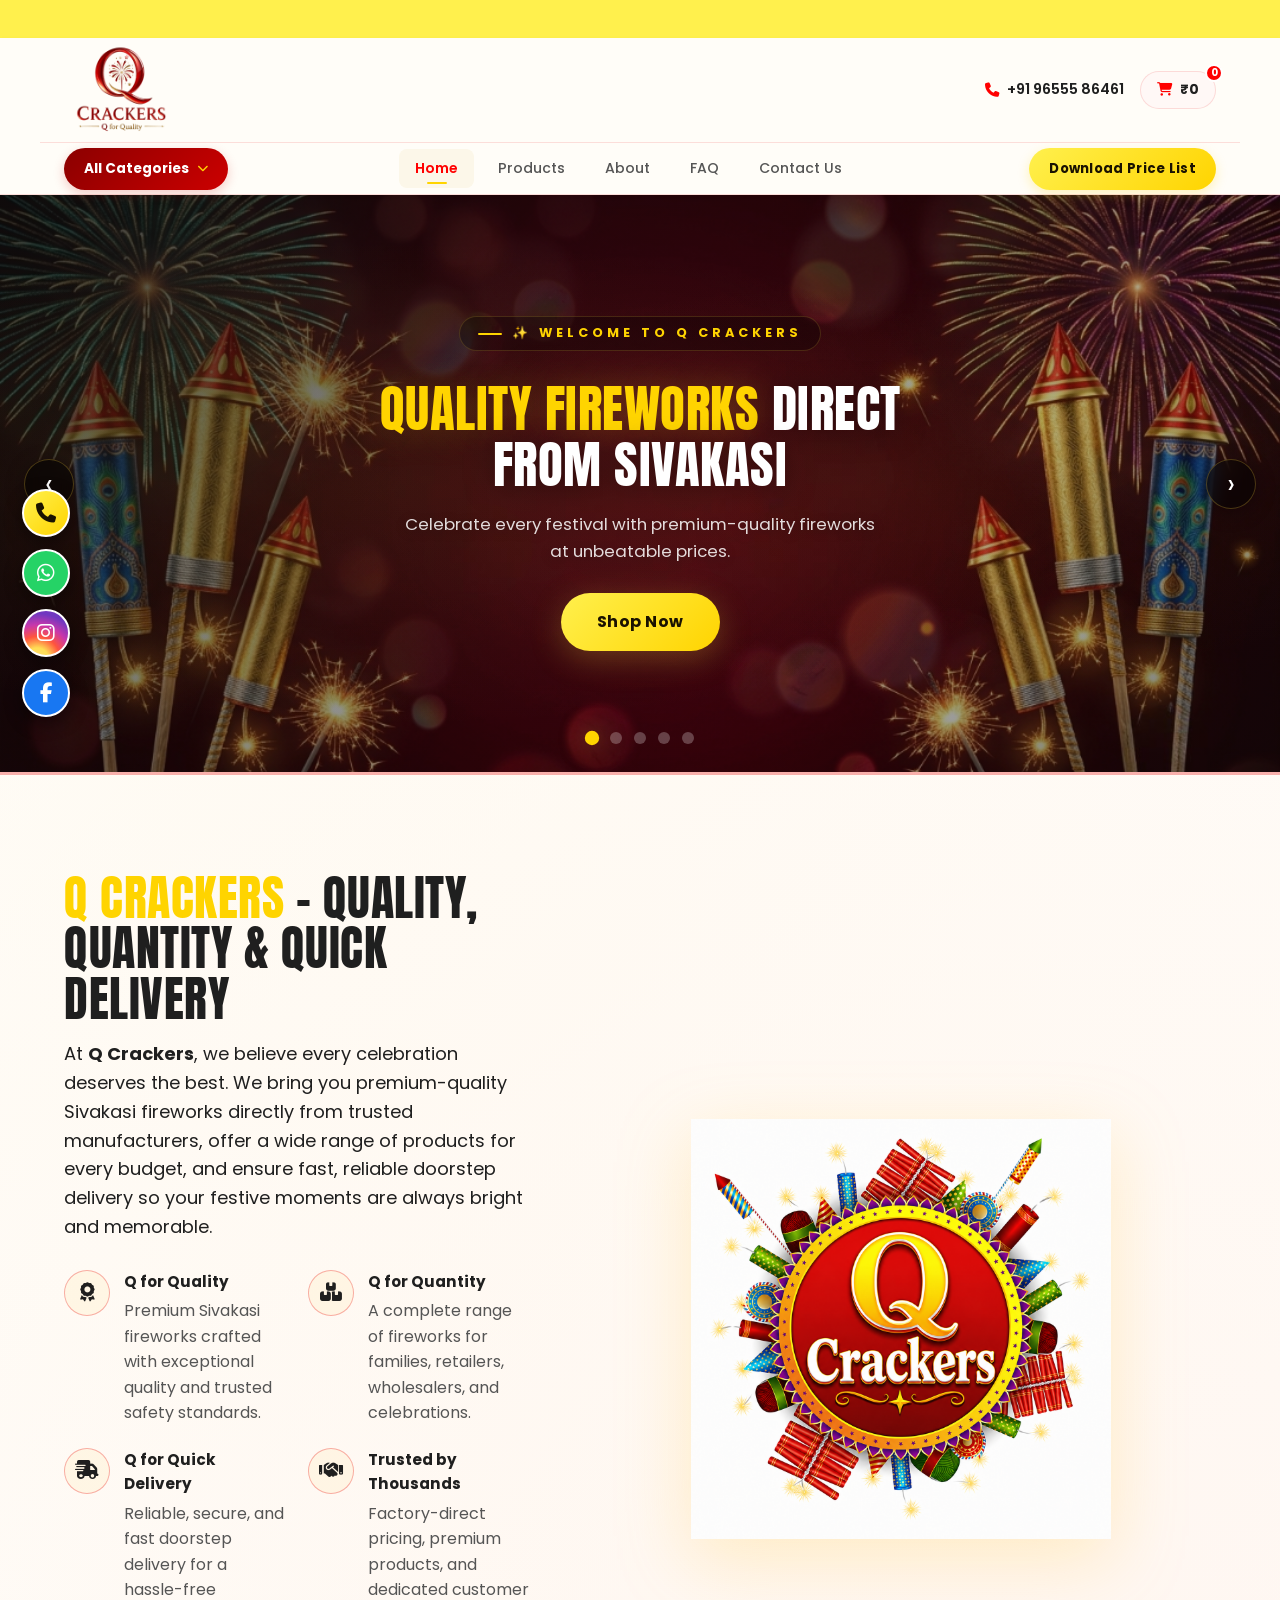
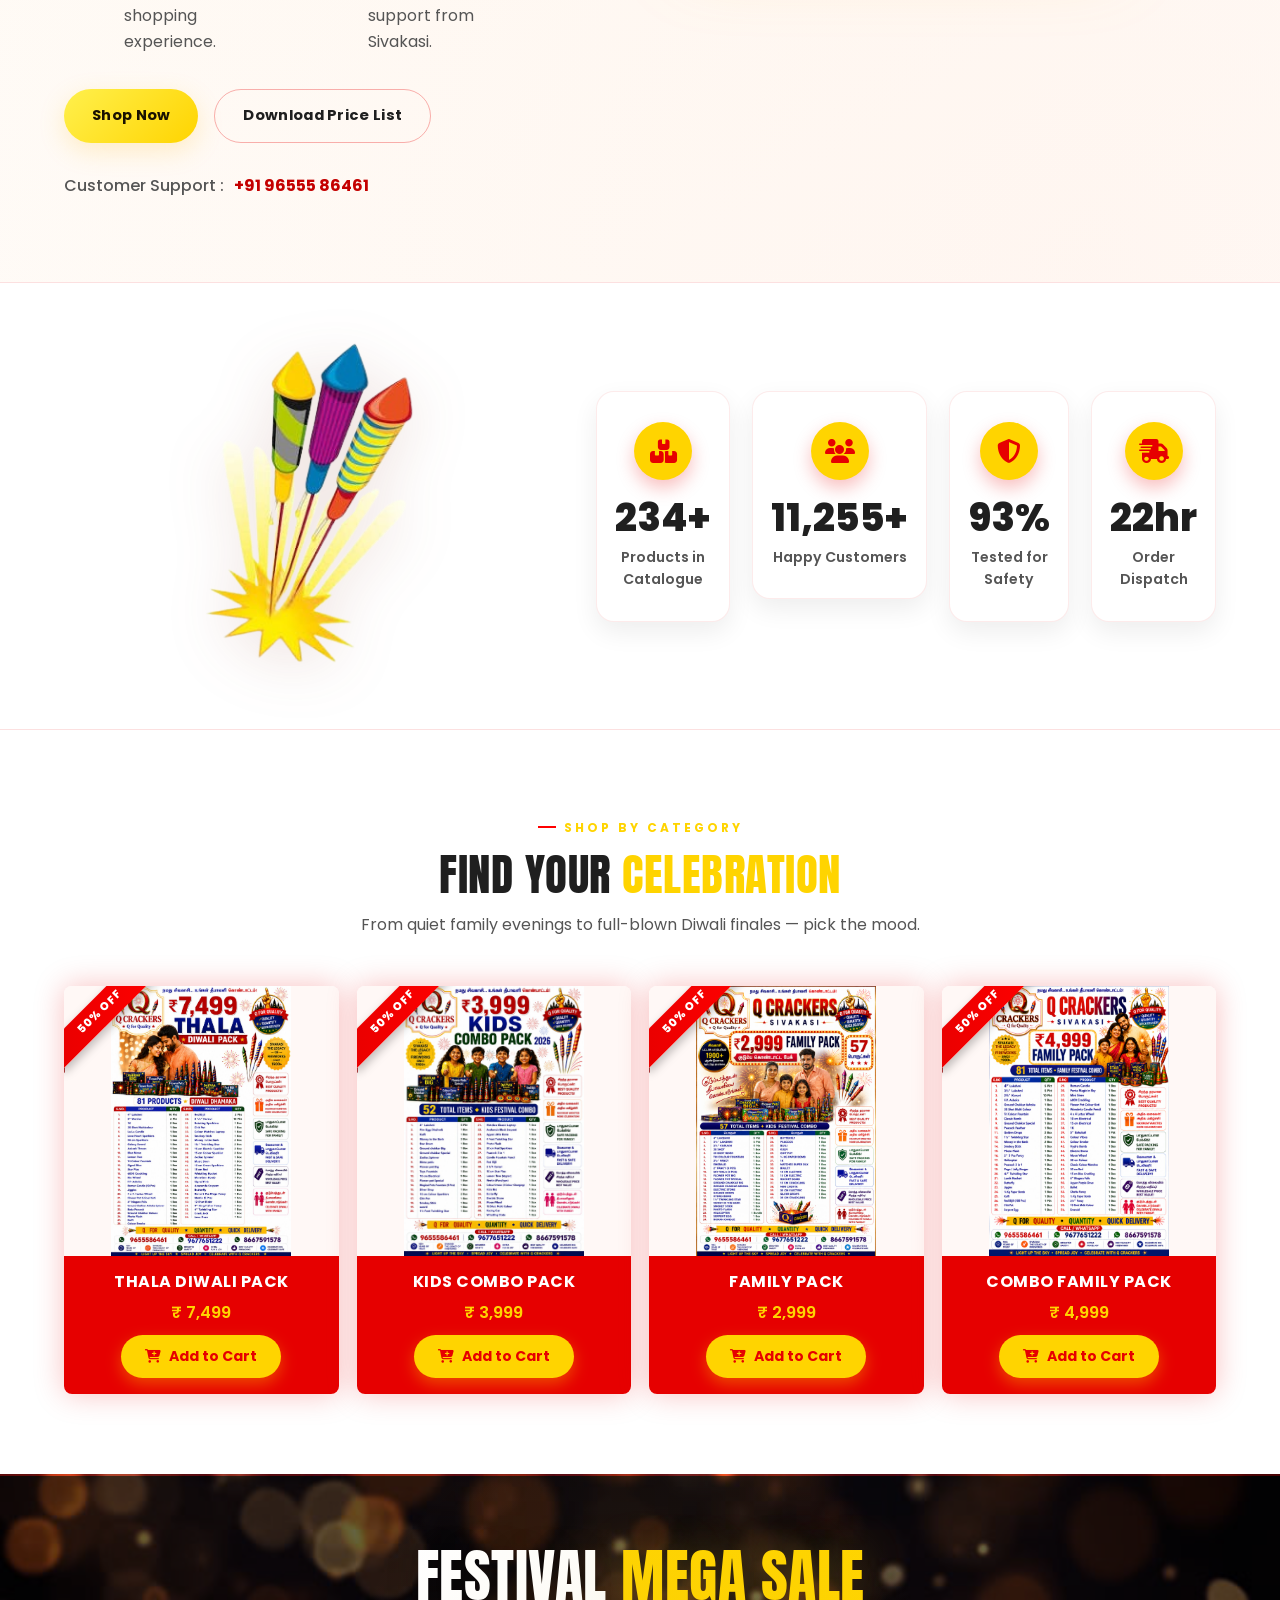
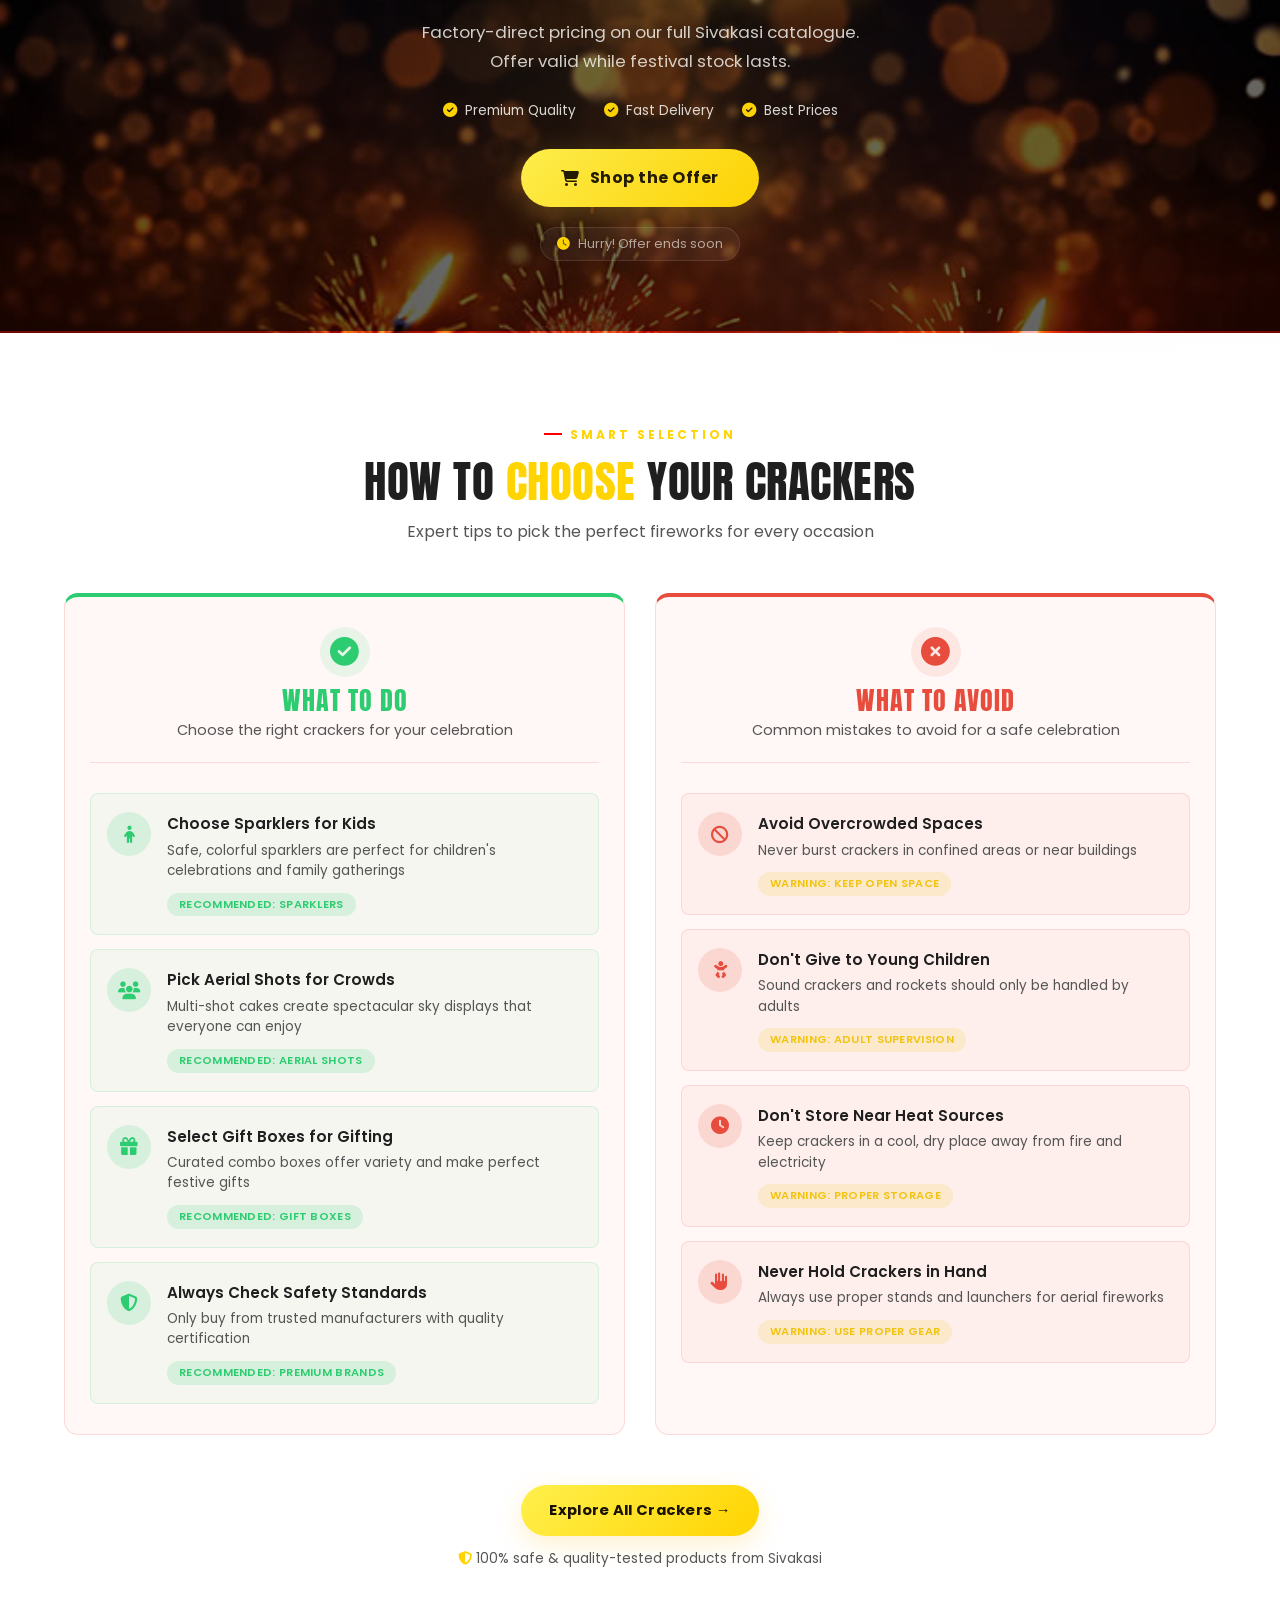
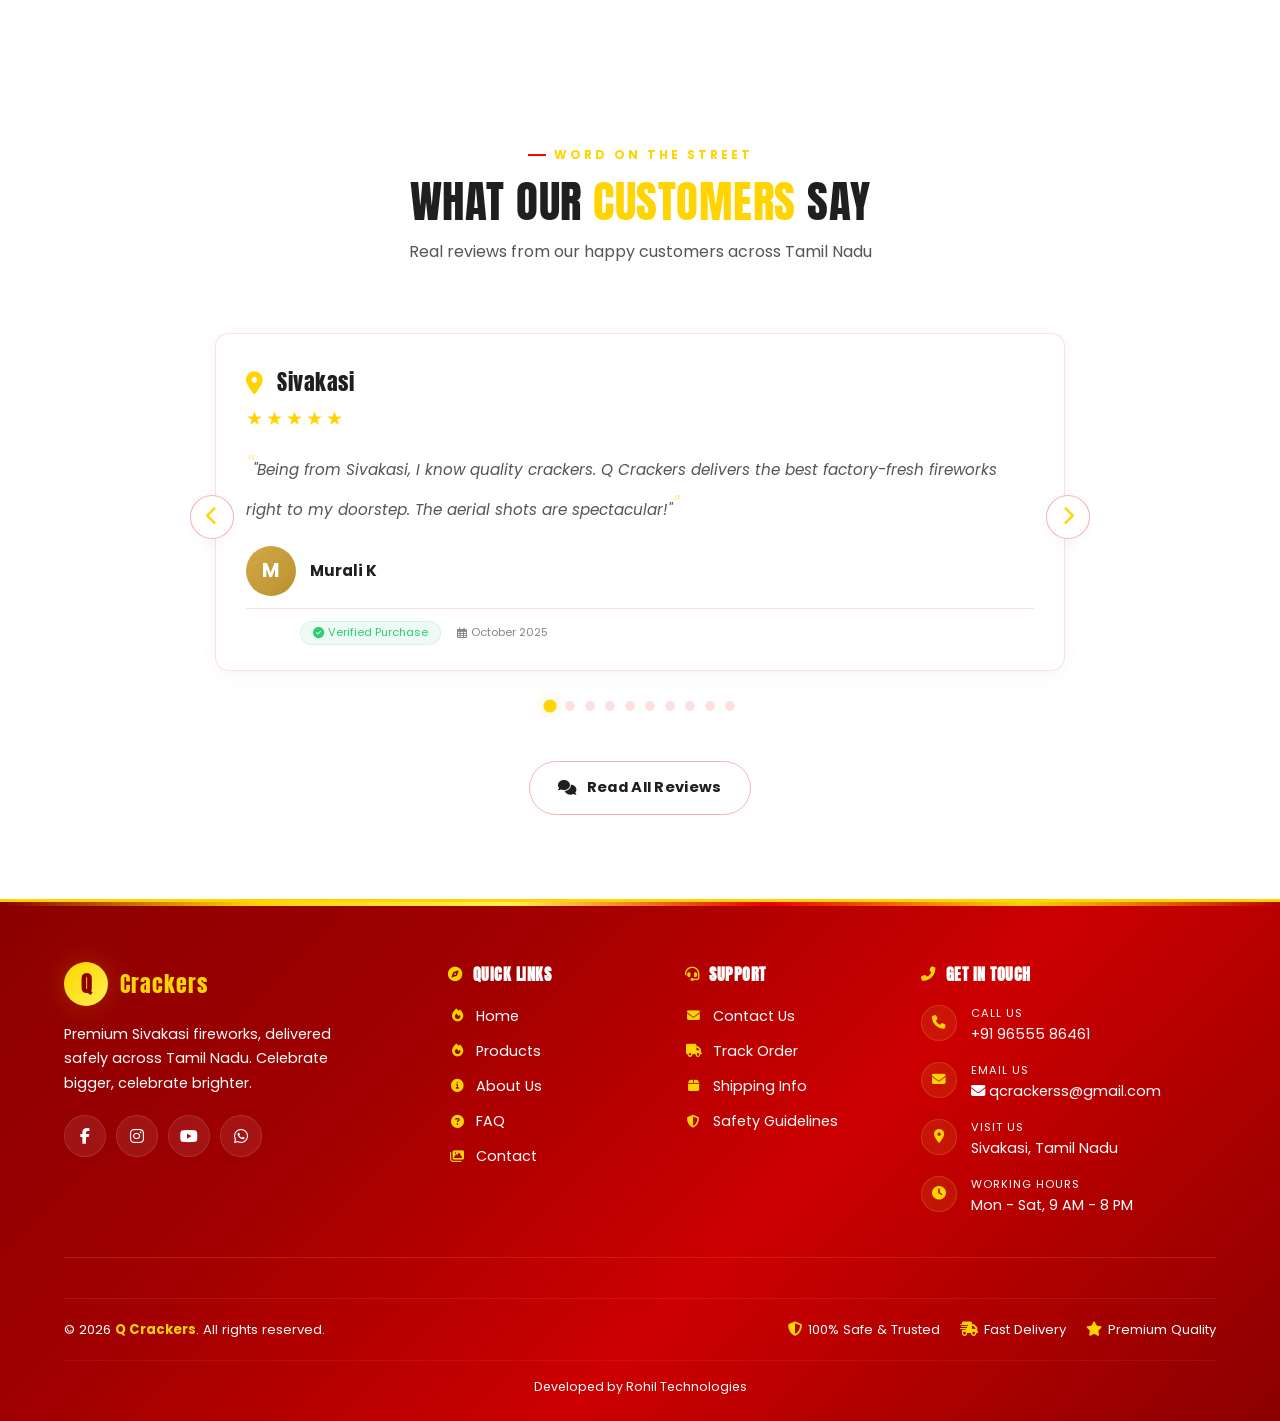
==== commit 77cdb138: "Updated" ====
--- a/index.html
+++ b/index.html
@@ -208,31 +208,95 @@
 
         /* ADD TO CART BUTTON */
         .add-to-cart-btn {
+            background-color: var(--yellow);
+            color: var(--card);
             border: none;
+            border-radius: 999px;
+            padding: 11px 24px;
             cursor: pointer;
             font-family: inherit;
-            font-size: inherit;
+            font-size: 0.88rem;
+            font-weight: 700;
+            display: inline-flex;
+            align-items: center;
+            justify-content: center;
+            gap: 8px;
+            box-shadow: 0 6px 16px rgba(255, 212, 0, 0.35);
+            transition: all 0.25s ease;
+        }
+
+        .add-to-cart-btn:hover {
+            transform: translateY(-2px);
+            background-color: var(--card);
+            color: var(--yellow);
+            box-shadow: 0 10px 24px rgba(230, 0, 0, 0.4);
         }
 
         .add-to-cart-btn.added {
-            background: #1abc9c !important;
+            background-color: #ad0101 !important;
+            color: #ffffff !important;
+        }
+
+        /* OFFER BADGE ON IMAGE */
+        .category-image {
+            position: relative;
+            overflow: hidden;
+        }
+
+        .offer-badge {
+            position: absolute;
+            top: 12px;
+            left: -32px;
+            background: linear-gradient(135deg, #e60000, #ff0000);
+            color: #fff;
+            font-size: 0.7rem;
+            font-weight: 800;
+            letter-spacing: 0.5px;
+            padding: 5px 40px;
+            transform: rotate(-45deg);
+            box-shadow: 0 4px 10px rgba(0, 0, 0, 0.25);
+            z-index: 5;
+            text-transform: uppercase;
+        }
+
+        .offer-badge::before,
+        .offer-badge::after {
+            content: '';
+            position: absolute;
+            top: 100%;
+            border-style: solid;
+        }
+
+        .offer-badge::before {
+            left: 0;
+            border-width: 4px 4px 0 0;
+            border-color: #8B0000 transparent transparent transparent;
+        }
+
+        .offer-badge::after {
+            right: 0;
+            border-width: 4px 0 0 4px;
+            border-color: #8B0000 transparent transparent transparent;
+        }
+
+        @media (max-width: 480px) {
+            .offer-badge {
+                font-size: 0.6rem;
+                padding: 4px 32px;
+                top: 8px;
+                left: -28px;
+            }
         }
     </style>
 </head>
 
 <body>
     <div class="top-bar">
-        <div class="container top-bar-inner">
-            <span class="top-bar-msg">Welcome to Q Crackers — Premium
-                Sivakasi Fireworks, delivered across Tamil
-                Nadu.</span>
-            <div class="top-bar-contacts">
-                <a href="tel:+919655586461"><i class="fas fa-phone"></i> +91
-                    96555 86461</a>
-                <a href="mailto:qcrackerss@gmail.com">
-                    <i class="fas fa-envelope"></i> qcrackerss@gmail.com
-                </a>
-            </div>
+        <div class="offer-scroll">
+            🎉 <strong>WELCOME TO Q CRACKERS</strong> —
+            <strong>80% OFFER</strong> ON Q CRACKERS —
+            🔥 PREMIUM SIVAKASI FIREWORKS —
+            DELIVERED ACROSS TAMIL NADU 🎉
         </div>
     </div>
 
@@ -558,14 +622,14 @@
 
                 <!-- Category 1 - Thala Diwali Pack -->
                 <div class="category-card reveal">
-                    <div class="category-image">
+                    <div class="category-image"><span class="offer-badge">50% OFF</span>
                         <img src="images/c1.jpeg" alt="Thala Diwali Pack" class="cat-img"
                             onclick="openZoom(this.src, 'Thala Diwali Pack')">
                     </div>
                     <div class="category-content">
                         <h3>Thala Diwali Pack</h3>
-                        <div class="category-price">₹ 150</div>
-                        <button class="category-enquire add-to-cart-btn" data-name="Thala Diwali Pack" data-price="150">
+                        <div class="category-price">₹ 7,499</div>
+                        <button class="category-enquire add-to-cart-btn" data-name="Thala Diwali Pack" data-price="7499">
                             <i class="fas fa-cart-plus"></i> Add to Cart
                         </button>
                     </div>
@@ -573,14 +637,14 @@
 
                 <!-- Category 2 - Kids Combo Pack -->
                 <div class="category-card reveal">
-                    <div class="category-image">
+                    <div class="category-image"><span class="offer-badge">50% OFF</span>
                         <img src="images/c2.jpeg" alt="Kids Combo Pack" class="cat-img"
                             onclick="openZoom(this.src, 'Kids Combo Pack')">
                     </div>
                     <div class="category-content">
                         <h3>Kids Combo Pack</h3>
-                        <div class="category-price">₹ 499</div>
-                        <button class="category-enquire add-to-cart-btn" data-name="Kids Combo Pack" data-price="499">
+                        <div class="category-price">₹ 3,999</div>
+                        <button class="category-enquire add-to-cart-btn" data-name="Kids Combo Pack" data-price="3999">
                             <i class="fas fa-cart-plus"></i> Add to Cart
                         </button>
                     </div>
@@ -588,14 +652,14 @@
 
                 <!-- Category 3 -  -->
                 <div class="category-card reveal">
-                    <div class="category-image">
+                    <div class="category-image"><span class="offer-badge">50% OFF</span>
                         <img src="images/c3.jpeg" alt="Family Pack" class="cat-img"
                             onclick="openZoom(this.src, 'Family Pack')">
                     </div>
                     <div class="category-content">
                         <h3>Family Pack</h3>
-                        <div class="category-price">₹ 350</div>
-                        <button class="category-enquire add-to-cart-btn" data-name="Family Pack" data-price="350">
+                        <div class="category-price">₹ 2,999</div>
+                        <button class="category-enquire add-to-cart-btn" data-name="Family Pack" data-price="2999">
                             <i class="fas fa-cart-plus"></i> Add to Cart
                         </button>
                     </div>
@@ -603,14 +667,14 @@
 
                 <!-- Category 4 - Family Pack -->
                 <div class="category-card reveal">
-                    <div class="category-image">
-                        <img src="images/c4.jpeg" alt="Family Pack" class="cat-img"
-                            onclick="openZoom(this.src, 'Family Pack')">
+                    <div class="category-image"><span class="offer-badge">50% OFF</span>
+                        <img src="images/c4.jpeg" alt="Combo Family Pack" class="cat-img"
+                            onclick="openZoom(this.src, 'Combo Family Pack')">
                     </div>
                     <div class="category-content">
-                        <h3>Family Pack</h3>
-                        <div class="category-price">₹ 299</div>
-                        <button class="category-enquire add-to-cart-btn" data-name="Family Pack" data-price="299">
+                        <h3>Combo Family Pack</h3>
+                        <div class="category-price">₹ 4,999</div>
+                        <button class="category-enquire add-to-cart-btn" data-name="combo Family Pack" data-price="4999">
                             <i class="fas fa-cart-plus"></i> Add to Cart
                         </button>
                     </div>
@@ -2237,8 +2301,7 @@
                     var price = parseFloat(this.dataset.price) || 0;
 
                     if (typeof CartManager !== 'undefined' && CartManager.addItem) {
-                        CartManager.addItem(name, 1, price);
-                        CartManager.updateBadge();
+                        CartManager.addItem(name, price, 1); CartManager.updateBadge();
                     } else {
                         console.warn('CartManager not found — check cart.js');
                     }
--- a/style.css
+++ b/style.css
@@ -114,56 +114,67 @@
 .accent {
     color: var(--yellow);
 }
+
 /* ============================================================
    🔥 PROFESSIONAL NAVIGATION - Q CRACKERS THEME COLORS
    ============================================================ */
-
-/* ---------- TOP BAR ---------- */
+/* =========================
+   TOP OFFER BAR
+========================= */
+
 .top-bar {
-    background: linear-gradient(90deg, #8b3a2a, var(--ember));
-    color: #fff;
-    font-size: 0.78rem;
-    padding: 6px 0;
-}
-
-.top-bar-inner {
-    display: flex;
-    align-items: center;
-    justify-content: space-between;
-    padding: 0 24px;
-    max-width: 1200px;
-    margin: 0 auto;
-}
-
-.top-bar-contacts {
-    display: flex;
-    gap: 20px;
-}
-
-.top-bar-contacts a {
-    color: rgba(255,255,255,0.85);
-    font-size: 1rem;
-    transition: color 0.3s;
-    display: flex;
-    align-items: center;
-    gap: 6px;
-    text-decoration: none;
-}
-
-.top-bar-contacts a:hover {
-    color: var(--yellow);
-}
-
-.top-bar-msg {
-    color: rgba(255,255,255,0.7);
-    font-size: 1rem;
+    width: 100%;
+    height: 38px;
+    background: var(--yellow-bright);
+    overflow: hidden;
+    display: flex;
+    align-items: center;
+    white-space: nowrap;
+}
+
+.offer-scroll {
+    display: inline-block;
+    padding-left: 100%;
+    color: #ffffff;
+    font-size: 15px;
+    font-weight: 700;
+    letter-spacing: 0.5px;
+    white-space: nowrap;
+    animation: offerScroll 18s linear infinite;
+}
+
+/* 80% OFFER highlight */
+.offer-scroll::first-line {
+    color: var(--card-hover);
+}
+
+@keyframes offerScroll {
+    0% {
+        transform: translateX(0);
+    }
+
+    100% {
+        transform: translateX(-100%);
+    }
+}
+
+/* Mobile */
+@media (max-width: 768px) {
+    .top-bar {
+        height: 34px;
+    }
+
+    .offer-scroll {
+        font-size: 13px;
+        animation-duration: 14s;
+    }
 }
 
 /* ---------- HEADER ---------- */
 .site-header {
     background: #fffdf8;
     border-bottom: 1px solid var(--border);
-    box-shadow: 0 1px 4px rgba(0,0,0,0.04);
+    box-shadow: 0 1px 4px rgba(0, 0, 0, 0.04);
     position: sticky;
     top: 0;
     z-index: 1000;
@@ -331,7 +342,7 @@
     border-radius: 12px;
     min-width: 220px;
     padding: 8px;
-    box-shadow: 0 12px 40px rgba(0,0,0,0.08);
+    box-shadow: 0 12px 40px rgba(0, 0, 0, 0.08);
     display: none;
     z-index: 100;
 }
@@ -443,7 +454,9 @@
     .nav-actions .hamburger span {
         width: 17px;
     }
-}@media (max-width: 480px) {
+}
+
+@media (max-width: 480px) {
 
     .nav-bottom {
         gap: 5px;
@@ -481,6 +494,7 @@
         width: 16px;
     }
 }
+
 /* ============================================================
    🔥 MAIN NAV - CENTERED
    ============================================================ */
@@ -489,7 +503,8 @@
     flex: 1;
     display: flex;
     align-items: center;
-    justify-content: center; /* ← This centers the nav links */
+    justify-content: center;
+    /* ← This centers the nav links */
 }
 
 .main-nav ul {
@@ -534,13 +549,16 @@
     height: 2px;
     background: var(--yellow);
     border-radius: 2px;
-}/* ============================================================
+}
+
+/* ============================================================
    🔥 MOBILE - NAV LINKS LEFT ALIGNED
    ============================================================ */
 
 @media (max-width: 992px) {
     .main-nav {
-        justify-content: flex-start; /* Left align on mobile */
+        justify-content: flex-start;
+        /* Left align on mobile */
     }
 
     .main-nav ul {
@@ -562,9 +580,11 @@
     }
 
     .main-nav ul li a.active::after {
-        display: none; /* Remove underline on mobile */
-    }
-}
+        display: none;
+        /* Remove underline on mobile */
+    }
+}
+
 /* Nav Actions - Theme Colors */
 .nav-actions {
     display: flex;
@@ -663,7 +683,7 @@
         background: #ffffff;
         padding: 16px 20px;
         border-top: 1px solid var(--border);
-        box-shadow: 0 12px 40px rgba(0,0,0,0.08);
+        box-shadow: 0 12px 40px rgba(0, 0, 0, 0.08);
         z-index: 99;
     }
 
@@ -842,6 +862,7 @@
         font-size: 0.6rem;
     }
 }
+
 .cart-badge {
     position: absolute;
     top: -8px;
@@ -1279,6 +1300,7 @@
         text-align: left;
     }
 }
+
 /* ============================================================
    🔥 FIX: ORDER SUMMARY MODAL - FULLY RESPONSIVE
    ============================================================ */
@@ -1356,6 +1378,7 @@
    ============================================================ */
 
 @media (max-width: 768px) {
+
     /* Force table to stack on mobile */
     #os-table,
     #os-table thead,
@@ -1541,6 +1564,7 @@
    ============================================================ */
 
 @media (max-width: 768px) {
+
     /* Shopping Cart Modal Table */
     #cart-modal-table,
     #cart-modal-table thead,
@@ -1632,6 +1656,7 @@
         font-size: 0.8rem !important;
     }
 }
+
 /* ---- Order Summary table grand-total row ---- */
 .os-grand-total-row td {
     font-weight: 700;
@@ -2661,6 +2686,7 @@
 .section-head p {
     color: var(--text-muted);
 }
+
 /* ============================================================
    CATEGORIES - Q CRACKERS PRODUCT CARD STYLE
    RED + YELLOW THEME
@@ -2703,7 +2729,7 @@
     box-shadow: var(--shadow-glow);
 
     transition: transform 0.3s ease,
-                box-shadow 0.3s ease;
+        box-shadow 0.3s ease;
 }
 
 .category-card:hover {
@@ -2924,6 +2950,7 @@
         font-size: 11px;
     }
 }
+
 /* ============================================================
    TABLET
    ============================================================ */
@@ -4358,6 +4385,7 @@
         padding: 4px 8px;
     }
 }
+
 /* ---------- PRODUCT TILE (with fake image block) ---------- */
 .product-tile {
     background: var(--card);
@@ -6030,6 +6058,7 @@
         font-size: 0.62rem;
     }
 }
+
 /* ============================================================
    FOOTER - DARK RED + YELLOW THEME
    ============================================================ */
@@ -6064,8 +6093,15 @@
 }
 
 @keyframes shimmer {
-    0%, 100% { opacity: 0.5; }
-    50% { opacity: 1; }
+
+    0%,
+    100% {
+        opacity: 0.5;
+    }
+
+    50% {
+        opacity: 1;
+    }
 }
 
 /* Footer Grid */
@@ -6231,6 +6267,7 @@
 .footer-links ul li a:hover i {
     transform: scale(1.2);
 }
+
 /* ============================================================
    CONTACT PAGE - WHITE THEME
    ============================================================ */
@@ -6738,7 +6775,7 @@
     font-size: 0.7rem;
     text-transform: uppercase;
     letter-spacing: 1px;
-    color:var(--bg-white);
+    color: var(--bg-white);
 }
 
 .contact-detail a,
@@ -6762,7 +6799,7 @@
     gap: 12px;
     padding: 20px 0;
     border-top: 1px solid rgba(255, 255, 255, 0.08);
-    color:var(--bg-white);
+    color: var(--bg-white);
     font-size: 0.82rem;
 }
 
@@ -6799,7 +6836,7 @@
     gap: 12px;
     padding: 16px 0 24px;
     border-top: 1px solid rgba(255, 255, 255, 0.06);
-    color:white;
+    color: white;
     font-size: 0.78rem;
     text-align: center;
 }
@@ -8998,6 +9035,7 @@
         padding: 20px 16px;
     }
 }
+
 /* ============================================================
    🔥 FIX: CLIENT INFO FORM - FULLY RESPONSIVE
    ============================================================ */
@@ -9257,6 +9295,7 @@
         font-size: 0.85rem !important;
     }
 }
+
 @media (max-width: 560px) {
     .client-info-grid {
         grid-template-columns: 1fr;
@@ -9278,118 +9317,118 @@
 
 
 
-     /* ============================================================
+/* ============================================================
    MOBILE NAV - ALL 3 ITEMS IN ONE ROW
    All Categories | Download Price List | Hamburger
    ============================================================ */
-        @media (max-width: 768px) {
-
-            .nav-bottom {
-                display: flex;
-                flex-direction: row;
-                align-items: center;
-                justify-content: space-between;
-                gap: 6px;
-                padding: 6px 10px;
-                min-height: 50px;
-                flex-wrap: nowrap;
-                width: 100%;
-                box-sizing: border-box;
-            }
-
-            .all-categories {
-                flex: 1 1 auto;
-                min-width: 0;
-                width: auto;
-            }
-
-            .all-categories-btn {
-                width: 100%;
-                height: 36px;
-                padding: 6px 8px;
-                font-size: 0.72rem;
-                justify-content: center;
-                white-space: nowrap;
-                box-sizing: border-box;
-            }
-
-            .nav-actions {
-                display: flex;
-                flex-direction: row;
-                align-items: center;
-                gap: 5px;
-                flex: 0 0 auto;
-                width: auto;
-                min-width: 0;
-            }
-
-            .nav-actions .btn {
-                width: auto;
-                height: 36px;
-                padding: 6px 9px;
-                font-size: 0.65rem;
-                line-height: 1;
-                white-space: nowrap;
-                gap: 4px;
-                box-sizing: border-box;
-            }
-
-            .nav-actions .btn i {
-                font-size: 0.62rem;
-            }
-
-            .nav-actions .hamburger {
-                display: flex !important;
-                align-items: center;
-                justify-content: center;
-                width: 36px;
-                height: 36px;
-                min-width: 36px;
-                padding: 0;
-                flex: 0 0 36px;
-                box-sizing: border-box;
-            }
-
-            .nav-actions .hamburger span {
-                width: 17px;
-            }
-        }
-
-        @media (max-width: 480px) {
-
-            .nav-bottom {
-                gap: 5px;
-                padding: 5px 8px;
-            }
-
-            .all-categories-btn {
-                height: 34px;
-                padding: 5px 7px;
-                font-size: 0.65rem;
-            }
-
-            .nav-actions {
-                gap: 4px;
-            }
-
-            .nav-actions .btn {
-                height: 34px;
-                padding: 5px 7px;
-                font-size: 0.58rem;
-            }
-
-            .nav-actions .btn i {
-                font-size: 0.55rem;
-            }
-
-            .nav-actions .hamburger {
-                width: 34px;
-                height: 34px;
-                min-width: 34px;
-                flex-basis: 34px;
-            }
-
-            .nav-actions .hamburger span {
-                width: 16px;
-            }
-        }+@media (max-width: 768px) {
+
+    .nav-bottom {
+        display: flex;
+        flex-direction: row;
+        align-items: center;
+        justify-content: space-between;
+        gap: 6px;
+        padding: 6px 10px;
+        min-height: 50px;
+        flex-wrap: nowrap;
+        width: 100%;
+        box-sizing: border-box;
+    }
+
+    .all-categories {
+        flex: 1 1 auto;
+        min-width: 0;
+        width: auto;
+    }
+
+    .all-categories-btn {
+        width: 100%;
+        height: 36px;
+        padding: 6px 8px;
+        font-size: 0.72rem;
+        justify-content: center;
+        white-space: nowrap;
+        box-sizing: border-box;
+    }
+
+    .nav-actions {
+        display: flex;
+        flex-direction: row;
+        align-items: center;
+        gap: 5px;
+        flex: 0 0 auto;
+        width: auto;
+        min-width: 0;
+    }
+
+    .nav-actions .btn {
+        width: auto;
+        height: 36px;
+        padding: 6px 9px;
+        font-size: 0.65rem;
+        line-height: 1;
+        white-space: nowrap;
+        gap: 4px;
+        box-sizing: border-box;
+    }
+
+    .nav-actions .btn i {
+        font-size: 0.62rem;
+    }
+
+    .nav-actions .hamburger {
+        display: flex !important;
+        align-items: center;
+        justify-content: center;
+        width: 36px;
+        height: 36px;
+        min-width: 36px;
+        padding: 0;
+        flex: 0 0 36px;
+        box-sizing: border-box;
+    }
+
+    .nav-actions .hamburger span {
+        width: 17px;
+    }
+}
+
+@media (max-width: 480px) {
+
+    .nav-bottom {
+        gap: 5px;
+        padding: 5px 8px;
+    }
+
+    .all-categories-btn {
+        height: 34px;
+        padding: 5px 7px;
+        font-size: 0.65rem;
+    }
+
+    .nav-actions {
+        gap: 4px;
+    }
+
+    .nav-actions .btn {
+        height: 34px;
+        padding: 5px 7px;
+        font-size: 0.58rem;
+    }
+
+    .nav-actions .btn i {
+        font-size: 0.55rem;
+    }
+
+    .nav-actions .hamburger {
+        width: 34px;
+        height: 34px;
+        min-width: 34px;
+        flex-basis: 34px;
+    }
+
+    .nav-actions .hamburger span {
+        width: 16px;
+    }
+}
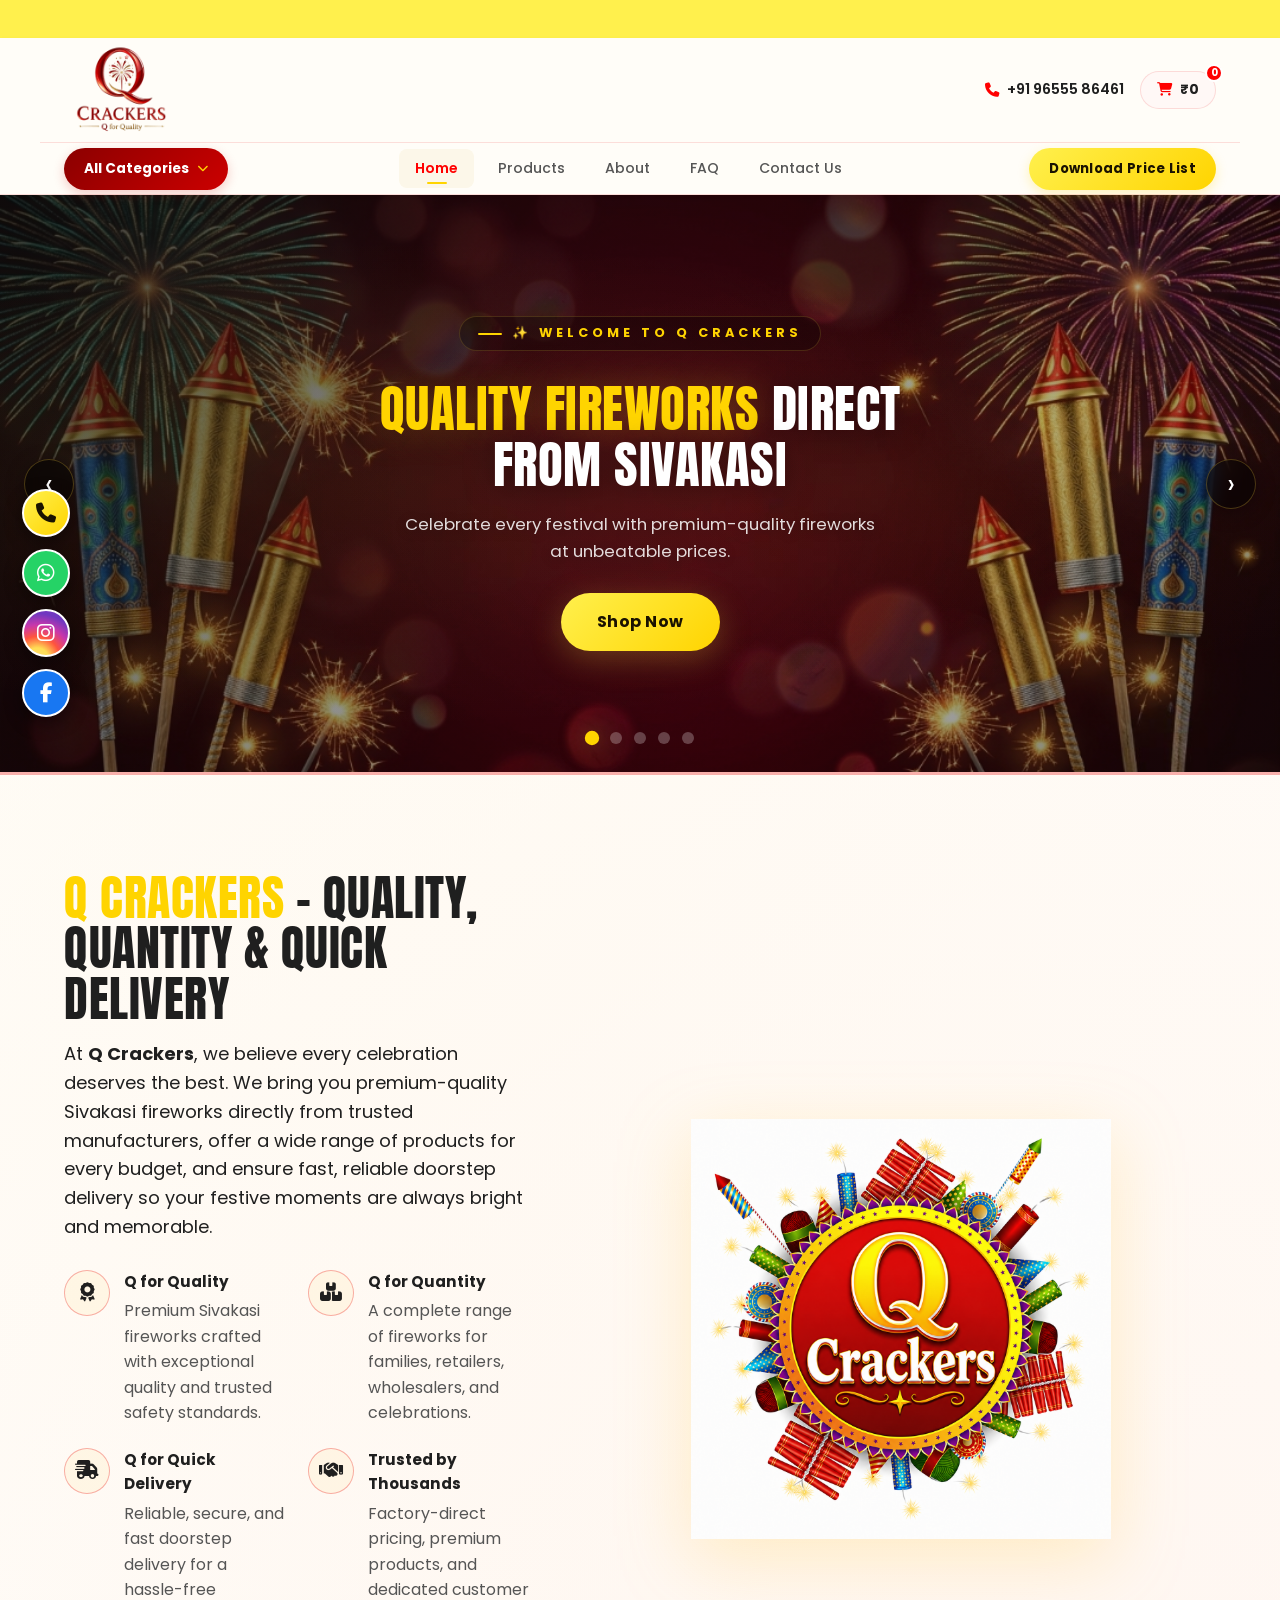
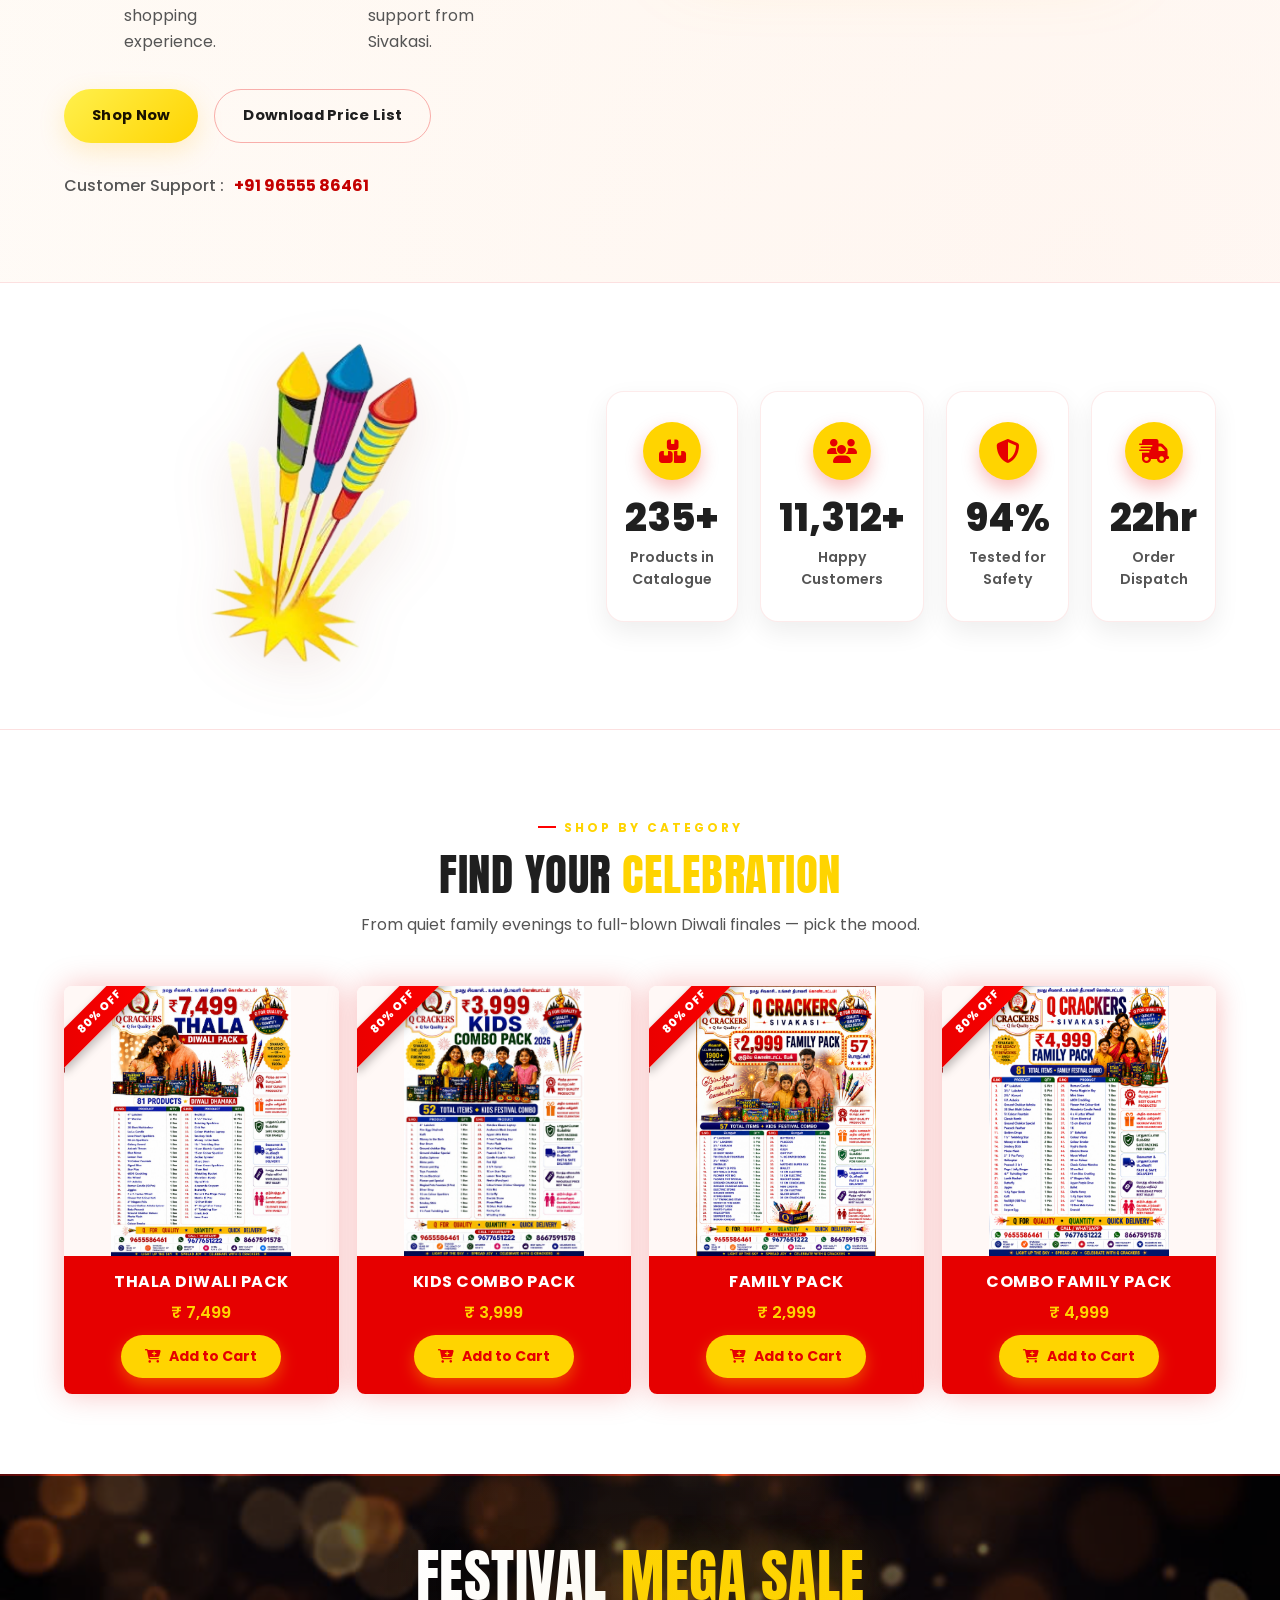
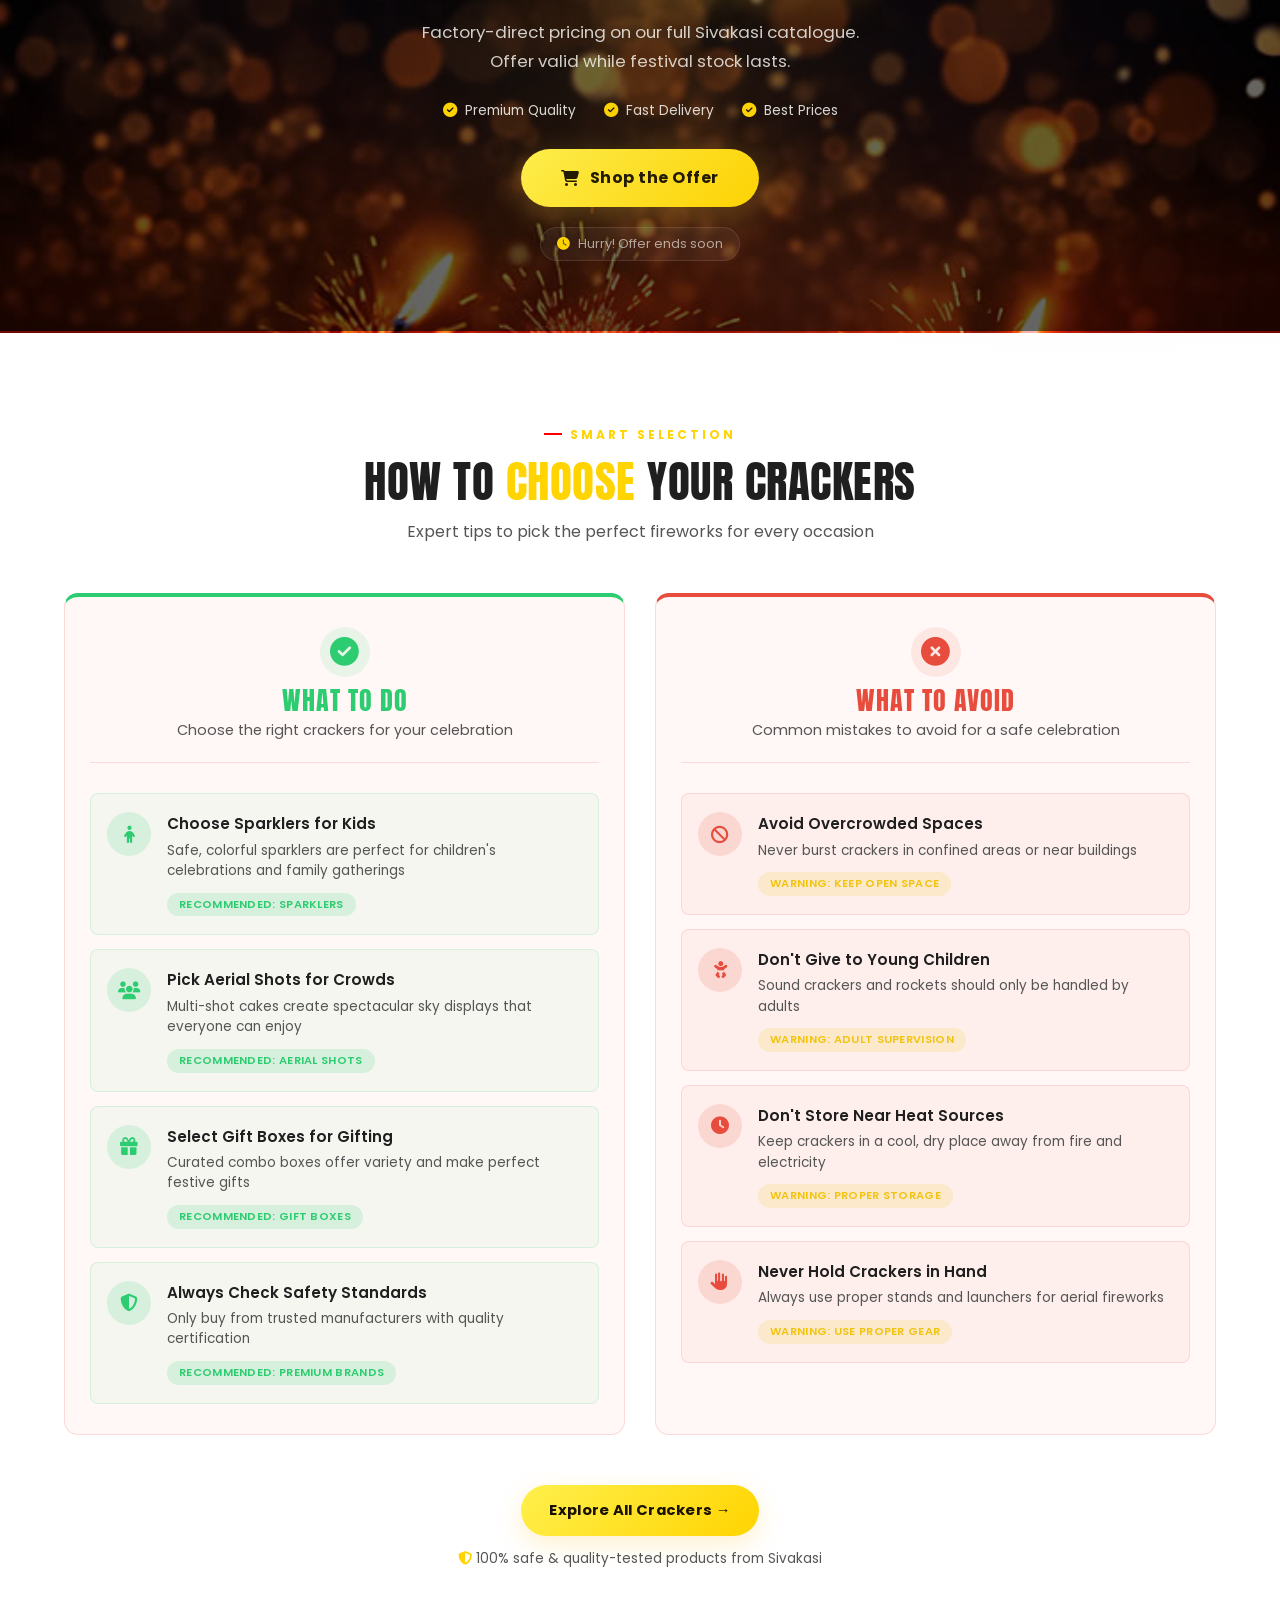
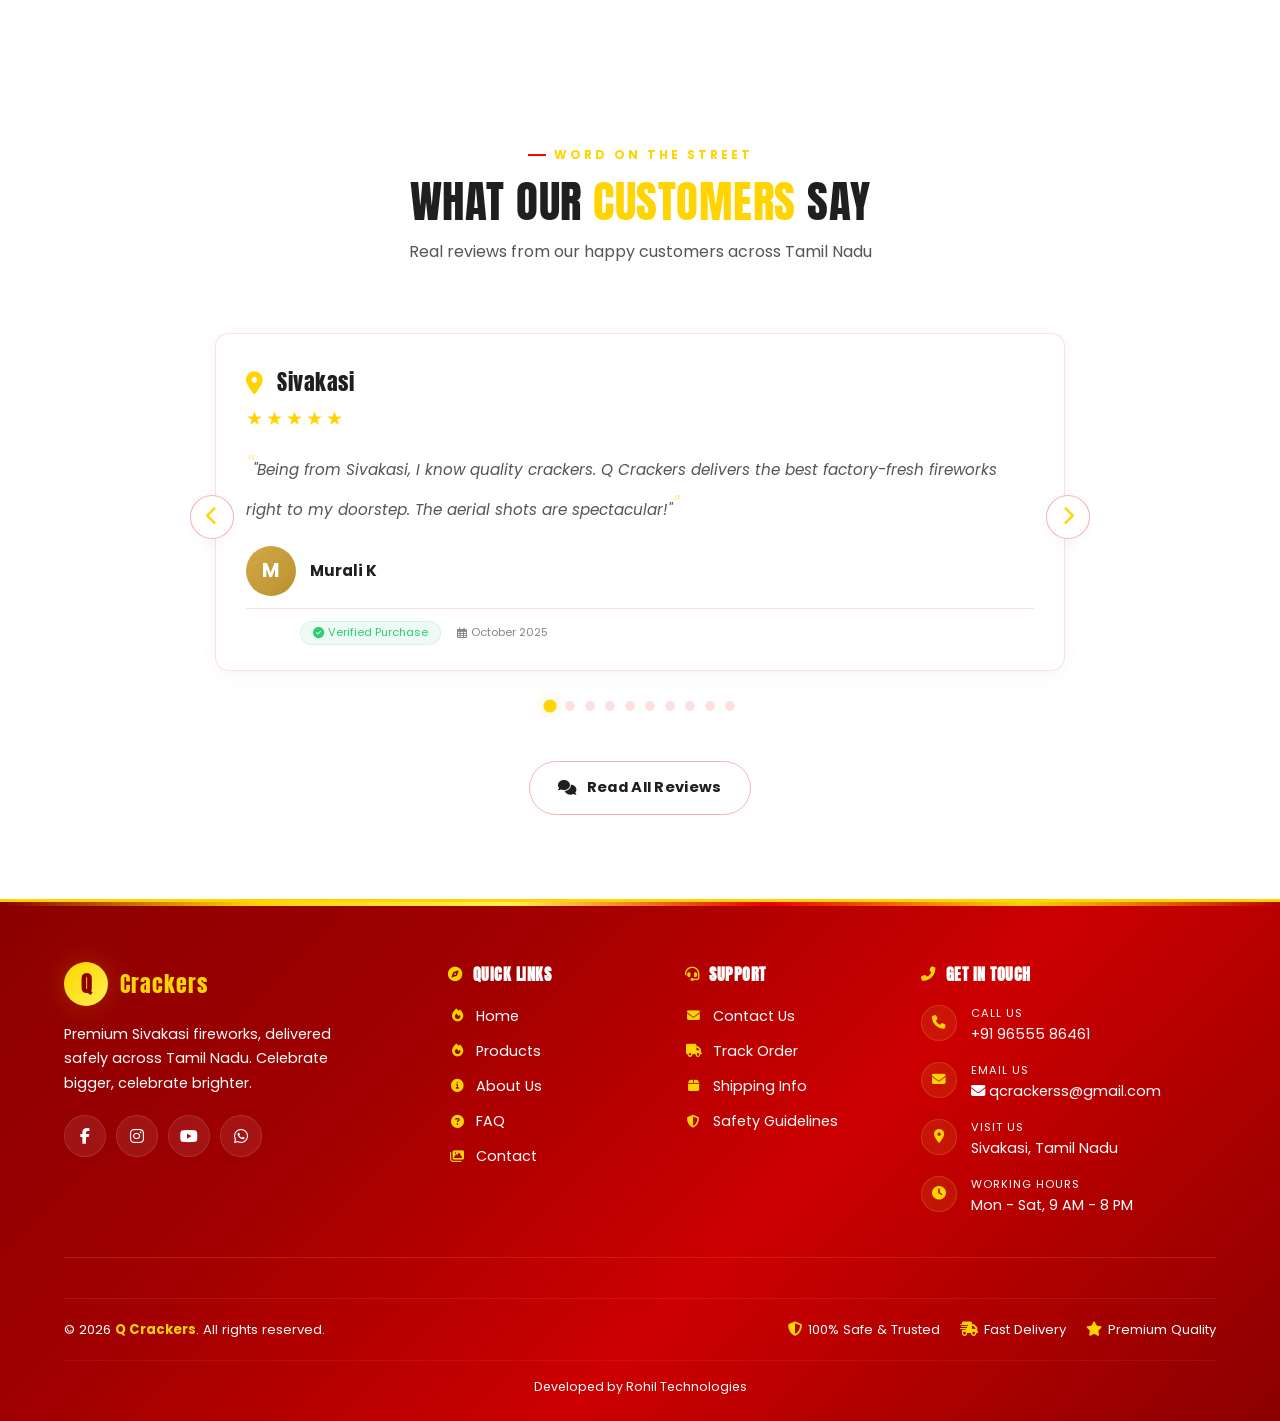
==== commit eb65d654: "Updated Website With Admin Page Changes" ====
--- a/index.html
+++ b/index.html
@@ -622,7 +622,7 @@
 
                 <!-- Category 1 - Thala Diwali Pack -->
                 <div class="category-card reveal">
-                    <div class="category-image"><span class="offer-badge">50% OFF</span>
+                    <div class="category-image"><span class="offer-badge">80% OFF</span>
                         <img src="images/c1.jpeg" alt="Thala Diwali Pack" class="cat-img"
                             onclick="openZoom(this.src, 'Thala Diwali Pack')">
                     </div>
@@ -637,7 +637,7 @@
 
                 <!-- Category 2 - Kids Combo Pack -->
                 <div class="category-card reveal">
-                    <div class="category-image"><span class="offer-badge">50% OFF</span>
+                    <div class="category-image"><span class="offer-badge">80% OFF</span>
                         <img src="images/c2.jpeg" alt="Kids Combo Pack" class="cat-img"
                             onclick="openZoom(this.src, 'Kids Combo Pack')">
                     </div>
@@ -652,7 +652,7 @@
 
                 <!-- Category 3 -  -->
                 <div class="category-card reveal">
-                    <div class="category-image"><span class="offer-badge">50% OFF</span>
+                    <div class="category-image"><span class="offer-badge">80% OFF</span>
                         <img src="images/c3.jpeg" alt="Family Pack" class="cat-img"
                             onclick="openZoom(this.src, 'Family Pack')">
                     </div>
@@ -667,7 +667,7 @@
 
                 <!-- Category 4 - Family Pack -->
                 <div class="category-card reveal">
-                    <div class="category-image"><span class="offer-badge">50% OFF</span>
+                    <div class="category-image"><span class="offer-badge">80% OFF</span>
                         <img src="images/c4.jpeg" alt="Combo Family Pack" class="cat-img"
                             onclick="openZoom(this.src, 'Combo Family Pack')">
                     </div>
